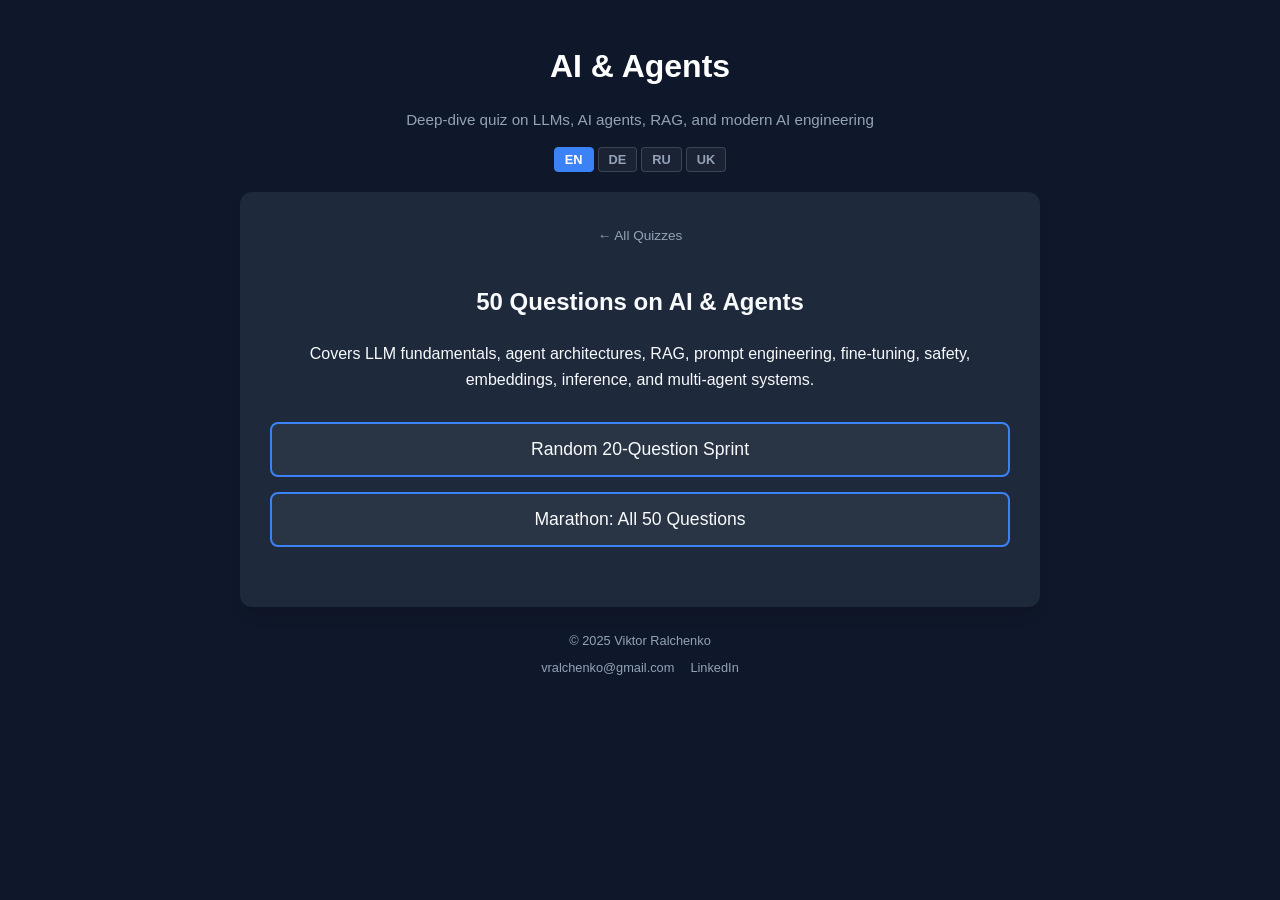
==== ai-agents.html @ 090eb1cf "Add AI & Agents quiz with 50 questions Covers LLMs, AI agents, RAG, prompt engineering, fine-tuning," ====
<!DOCTYPE html>
<html lang="en">
<head>
    <meta charset="UTF-8">
    <meta name="viewport" content="width=device-width, initial-scale=1.0">
    <title>AI & Agents — Interview Quiz</title>
    <link rel="stylesheet" href="style.css">
</head>
<body>
    <div class="container">
        <div class="header">
            <h1 id="quiz-title"></h1>
            <p id="quiz-subtitle"></p>
            <div class="lang-selector">
                <button class="lang-btn" data-lang="en" onclick="setLang('en')">EN</button>
                <button class="lang-btn" data-lang="de" onclick="setLang('de')">DE</button>
                <button class="lang-btn" data-lang="ru" onclick="setLang('ru')">RU</button>
                <button class="lang-btn" data-lang="uk" onclick="setLang('uk')">UK</button>
            </div>
        </div>
        <div class="card active" id="setup-card">
            <a class="back-link" href="index.html">&#8592; All Quizzes</a>
            <h2 id="setup-heading"></h2>
            <p id="setup-desc"></p>
            <div class="batch-controls">
                <button class="batch-btn" onclick="startQuiz(20)" id="btn-sprint"></button>
                <button class="batch-btn" onclick="startQuiz(50)" id="btn-marathon"></button>
            </div>
        </div>
        <div id="quiz-area" style="display: none;">
            <div class="nav-bar">
                <a class="nav-btn" href="index.html" id="nav-all">&#8592; </a>
                <button class="nav-btn" onclick="location.reload()" id="nav-restart">&#8635; </button>
            </div>
            <div class="score-display">
                <span id="q-counter"></span>
                <span id="score-tracker"></span>
            </div>
            <div class="progress-bar"><div class="progress-fill" id="progress"></div></div>
            <div id="quiz-container"></div>
        </div>
        <div class="card" id="results-card">
            <h2 id="results-heading"></h2>
            <div class="final-score" id="final-score-text"></div>
            <p id="feedback-text" style="font-size: 1.1rem; margin-bottom: 30px;"></p>
            <div style="display: flex; gap: 12px; justify-content: center; flex-wrap: wrap;">
                <a class="restart-btn show" href="index.html" style="text-decoration: none;" id="res-all"></a>
                <button class="restart-btn show" onclick="location.reload()" id="res-restart"></button>
            </div>
        </div>
    </div>

<script>
const ui = {
    en: { title: "AI & Agents", subtitle: "Deep-dive quiz on LLMs, AI agents, RAG, and modern AI engineering", heading: "50 Questions on AI & Agents", desc: "Covers LLM fundamentals, agent architectures, RAG, prompt engineering, fine-tuning, safety, embeddings, inference, and multi-agent systems.", sprint: "Random 20-Question Sprint", marathon: "Marathon: All 50 Questions", allQuizzes: "\u2190 All Quizzes", restart: "\u21BB Restart", question: "Question", of: "of", score: "Score", explanation: "Explanation:", next: "Continue", complete: "Assessment Complete!", allBtn: "All Quizzes", restartBtn: "Restart Quiz", feedbackHigh: "Outstanding! You have an excellent grasp of modern AI engineering, agent architectures, and LLM concepts.", feedbackMid: "Good foundation! Review RAG pipelines, agent patterns, and fine-tuning techniques for a stronger understanding.", feedbackLow: "Keep studying! Focus on core LLM concepts, agent loops, and how RAG and embeddings work together." },
    de: { title: "KI & Agenten", subtitle: "Vertiefungsquiz zu LLMs, KI-Agenten, RAG und modernem KI-Engineering", heading: "50 Fragen zu KI & Agenten", desc: "LLM-Grundlagen, Agentenarchitekturen, RAG, Prompt Engineering, Fine-tuning, Sicherheit, Embeddings, Inferenz und Multi-Agenten-Systeme.", sprint: "Zuf\u00e4llige 20-Fragen-Runde", marathon: "Marathon: Alle 50 Fragen", allQuizzes: "\u2190 Alle Quizze", restart: "\u21BB Neustart", question: "Frage", of: "von", score: "Punkte", explanation: "Erkl\u00e4rung:", next: "Weiter", complete: "Bewertung abgeschlossen!", allBtn: "Alle Quizze", restartBtn: "Quiz neustarten", feedbackHigh: "Hervorragend! Du hast ein ausgezeichnetes Verst\u00e4ndnis von modernem KI-Engineering, Agentenarchitekturen und LLM-Konzepten.", feedbackMid: "Gute Grundlage! Wiederhole RAG-Pipelines, Agentenmuster und Fine-tuning-Techniken.", feedbackLow: "Weiter lernen! Konzentriere dich auf LLM-Kernkonzepte, Agentenschleifen und das Zusammenspiel von RAG und Embeddings." },
    ru: { title: "\u0418\u0418 \u0438 \u0430\u0433\u0435\u043d\u0442\u044b", subtitle: "\u0423\u0433\u043b\u0443\u0431\u043b\u0451\u043d\u043d\u044b\u0439 \u0442\u0435\u0441\u0442 \u043f\u043e LLM, \u0418\u0418-\u0430\u0433\u0435\u043d\u0442\u0430\u043c, RAG \u0438 \u0441\u043e\u0432\u0440\u0435\u043c\u0435\u043d\u043d\u043e\u043c\u0443 AI-\u0438\u043d\u0436\u0438\u043d\u0438\u0440\u0438\u043d\u0433\u0443", heading: "50 \u0432\u043e\u043f\u0440\u043e\u0441\u043e\u0432 \u043f\u043e \u0418\u0418 \u0438 \u0430\u0433\u0435\u043d\u0442\u0430\u043c", desc: "\u041e\u0441\u043d\u043e\u0432\u044b LLM, \u0430\u0440\u0445\u0438\u0442\u0435\u043a\u0442\u0443\u0440\u044b \u0430\u0433\u0435\u043d\u0442\u043e\u0432, RAG, \u043f\u0440\u043e\u043c\u043f\u0442-\u0438\u043d\u0436\u0438\u043d\u0438\u0440\u0438\u043d\u0433, \u0444\u0430\u0439\u043d-\u0442\u044c\u044e\u043d\u0438\u043d\u0433, \u0431\u0435\u0437\u043e\u043f\u0430\u0441\u043d\u043e\u0441\u0442\u044c, \u044d\u043c\u0431\u0435\u0434\u0434\u0438\u043d\u0433\u0438, \u0438\u043d\u0444\u0435\u0440\u0435\u043d\u0441 \u0438 \u043c\u0443\u043b\u044c\u0442\u0438\u0430\u0433\u0435\u043d\u0442\u043d\u044b\u0435 \u0441\u0438\u0441\u0442\u0435\u043c\u044b.", sprint: "\u0421\u043f\u0440\u0438\u043d\u0442: 20 \u0441\u043b\u0443\u0447\u0430\u0439\u043d\u044b\u0445 \u0432\u043e\u043f\u0440\u043e\u0441\u043e\u0432", marathon: "\u041c\u0430\u0440\u0430\u0444\u043e\u043d: \u0432\u0441\u0435 50 \u0432\u043e\u043f\u0440\u043e\u0441\u043e\u0432", allQuizzes: "\u2190 \u0412\u0441\u0435 \u043a\u0432\u0438\u0437\u044b", restart: "\u21BB \u041d\u0430\u0447\u0430\u0442\u044c \u0437\u0430\u043d\u043e\u0432\u043e", question: "\u0412\u043e\u043f\u0440\u043e\u0441", of: "\u0438\u0437", score: "\u0421\u0447\u0451\u0442", explanation: "\u041f\u043e\u044f\u0441\u043d\u0435\u043d\u0438\u0435:", next: "\u0414\u0430\u043b\u0435\u0435", complete: "\u0422\u0435\u0441\u0442 \u0437\u0430\u0432\u0435\u0440\u0448\u0451\u043d!", allBtn: "\u0412\u0441\u0435 \u043a\u0432\u0438\u0437\u044b", restartBtn: "\u041f\u0435\u0440\u0435\u0437\u0430\u043f\u0443\u0441\u0442\u0438\u0442\u044c", feedbackHigh: "\u041e\u0442\u043b\u0438\u0447\u043d\u043e! \u0412\u044b \u043f\u0440\u0435\u043a\u0440\u0430\u0441\u043d\u043e \u0440\u0430\u0437\u0431\u0438\u0440\u0430\u0435\u0442\u0435\u0441\u044c \u0432 \u0441\u043e\u0432\u0440\u0435\u043c\u0435\u043d\u043d\u043e\u043c AI-\u0438\u043d\u0436\u0438\u043d\u0438\u0440\u0438\u043d\u0433\u0435, \u0430\u0440\u0445\u0438\u0442\u0435\u043a\u0442\u0443\u0440\u0430\u0445 \u0430\u0433\u0435\u043d\u0442\u043e\u0432 \u0438 \u043a\u043e\u043d\u0446\u0435\u043f\u0446\u0438\u044f\u0445 LLM.", feedbackMid: "\u0425\u043e\u0440\u043e\u0448\u0430\u044f \u0431\u0430\u0437\u0430! \u041f\u043e\u0432\u0442\u043e\u0440\u0438\u0442\u0435 RAG-\u043f\u0430\u0439\u043f\u043b\u0430\u0439\u043d\u044b, \u043f\u0430\u0442\u0442\u0435\u0440\u043d\u044b \u0430\u0433\u0435\u043d\u0442\u043e\u0432 \u0438 \u0442\u0435\u0445\u043d\u0438\u043a\u0438 \u0444\u0430\u0439\u043d-\u0442\u044c\u044e\u043d\u0438\u043d\u0433\u0430.", feedbackLow: "\u041f\u0440\u043e\u0434\u043e\u043b\u0436\u0430\u0439\u0442\u0435 \u0438\u0437\u0443\u0447\u0430\u0442\u044c! \u0421\u043e\u0441\u0440\u0435\u0434\u043e\u0442\u043e\u0447\u044c\u0442\u0435\u0441\u044c \u043d\u0430 \u043a\u043b\u044e\u0447\u0435\u0432\u044b\u0445 \u043a\u043e\u043d\u0446\u0435\u043f\u0446\u0438\u044f\u0445 LLM, \u0446\u0438\u043a\u043b\u0430\u0445 \u0430\u0433\u0435\u043d\u0442\u043e\u0432 \u0438 \u0432\u0437\u0430\u0438\u043c\u043e\u0434\u0435\u0439\u0441\u0442\u0432\u0438\u0438 RAG \u0438 \u044d\u043c\u0431\u0435\u0434\u0434\u0438\u043d\u0433\u043e\u0432." },
    uk: { title: "\u0428\u0406 \u0442\u0430 \u0430\u0433\u0435\u043d\u0442\u0438", subtitle: "\u041f\u043e\u0433\u043b\u0438\u0431\u043b\u0435\u043d\u0438\u0439 \u0442\u0435\u0441\u0442 \u0437 LLM, \u0428\u0406-\u0430\u0433\u0435\u043d\u0442\u0456\u0432, RAG \u0442\u0430 \u0441\u0443\u0447\u0430\u0441\u043d\u043e\u0433\u043e AI-\u0456\u043d\u0436\u0438\u043d\u0456\u0440\u0438\u043d\u0433\u0443", heading: "50 \u043f\u0438\u0442\u0430\u043d\u044c \u0437 \u0428\u0406 \u0442\u0430 \u0430\u0433\u0435\u043d\u0442\u0456\u0432", desc: "\u041e\u0441\u043d\u043e\u0432\u0438 LLM, \u0430\u0440\u0445\u0456\u0442\u0435\u043a\u0442\u0443\u0440\u0438 \u0430\u0433\u0435\u043d\u0442\u0456\u0432, RAG, \u043f\u0440\u043e\u043c\u043f\u0442-\u0456\u043d\u0436\u0438\u043d\u0456\u0440\u0438\u043d\u0433, \u0444\u0430\u0439\u043d-\u0442\u044c\u044e\u043d\u0456\u043d\u0433, \u0431\u0435\u0437\u043f\u0435\u043a\u0430, \u0435\u043c\u0431\u0435\u0434\u0434\u0456\u043d\u0433\u0438, \u0456\u043d\u0444\u0435\u0440\u0435\u043d\u0441 \u0442\u0430 \u043c\u0443\u043b\u044c\u0442\u0438\u0430\u0433\u0435\u043d\u0442\u043d\u0456 \u0441\u0438\u0441\u0442\u0435\u043c\u0438.", sprint: "\u0421\u043f\u0440\u0438\u043d\u0442: 20 \u0432\u0438\u043f\u0430\u0434\u043a\u043e\u0432\u0438\u0445 \u043f\u0438\u0442\u0430\u043d\u044c", marathon: "\u041c\u0430\u0440\u0430\u0444\u043e\u043d: \u0443\u0441\u0456 50 \u043f\u0438\u0442\u0430\u043d\u044c", allQuizzes: "\u2190 \u0423\u0441\u0456 \u043a\u0432\u0456\u0437\u0438", restart: "\u21BB \u041f\u043e\u0447\u0430\u0442\u0438 \u0437\u043d\u043e\u0432\u0443", question: "\u041f\u0438\u0442\u0430\u043d\u043d\u044f", of: "\u0437", score: "\u0420\u0430\u0445\u0443\u043d\u043e\u043a", explanation: "\u041f\u043e\u044f\u0441\u043d\u0435\u043d\u043d\u044f:", next: "\u0414\u0430\u043b\u0456", complete: "\u0422\u0435\u0441\u0442 \u0437\u0430\u0432\u0435\u0440\u0448\u0435\u043d\u043e!", allBtn: "\u0423\u0441\u0456 \u043a\u0432\u0456\u0437\u0438", restartBtn: "\u041f\u0435\u0440\u0435\u0437\u0430\u043f\u0443\u0441\u0442\u0438\u0442\u0438", feedbackHigh: "\u0427\u0443\u0434\u043e\u0432\u043e! \u0412\u0438 \u0447\u0443\u0434\u043e\u0432\u043e \u0440\u043e\u0437\u0443\u043c\u0456\u0454\u0442\u0435 \u0441\u0443\u0447\u0430\u0441\u043d\u0438\u0439 AI-\u0456\u043d\u0436\u0438\u043d\u0456\u0440\u0438\u043d\u0433, \u0430\u0440\u0445\u0456\u0442\u0435\u043a\u0442\u0443\u0440\u0438 \u0430\u0433\u0435\u043d\u0442\u0456\u0432 \u0442\u0430 \u043a\u043e\u043d\u0446\u0435\u043f\u0446\u0456\u0457 LLM.", feedbackMid: "\u0414\u043e\u0431\u0440\u0430 \u0431\u0430\u0437\u0430! \u041f\u043e\u0432\u0442\u043e\u0440\u0456\u0442\u044c RAG-\u043f\u0430\u0439\u043f\u043b\u0430\u0439\u043d\u0438, \u043f\u0430\u0442\u0435\u0440\u043d\u0438 \u0430\u0433\u0435\u043d\u0442\u0456\u0432 \u0442\u0430 \u0442\u0435\u0445\u043d\u0456\u043a\u0438 \u0444\u0430\u0439\u043d-\u0442\u044c\u044e\u043d\u0456\u043d\u0433\u0443.", feedbackLow: "\u041f\u0440\u043e\u0434\u043e\u0432\u0436\u0443\u0439\u0442\u0435 \u0432\u0438\u0432\u0447\u0430\u0442\u0438! \u0417\u043e\u0441\u0435\u0440\u0435\u0434\u044c\u0442\u0435\u0441\u044f \u043d\u0430 \u043a\u043b\u044e\u0447\u043e\u0432\u0438\u0445 \u043a\u043e\u043d\u0446\u0435\u043f\u0446\u0456\u044f\u0445 LLM, \u0446\u0438\u043a\u043b\u0430\u0445 \u0430\u0433\u0435\u043d\u0442\u0456\u0432 \u0442\u0430 \u0432\u0437\u0430\u0454\u043c\u043e\u0434\u0456\u0457 RAG \u0442\u0430 \u0435\u043c\u0431\u0435\u0434\u0434\u0456\u043d\u0433\u0456\u0432." }
};

const allQuestions = [
{ category: "LLM", question: { en: "What is the core mechanism that powers transformer-based language models?", de: "Was ist der Kernmechanismus, der transformerbasierte Sprachmodelle antreibt?", ru: "Какой ключевой механизм лежит в основе языковых моделей на базе трансформеров?", uk: "Який ключовий механізм лежить в основі мовних моделей на базі трансформерів?" }, options: { en: ["Recurrent connections", "Self-attention mechanism", "Convolutional filters", "Markov chains"], de: ["Rekurrente Verbindungen", "Self-Attention-Mechanismus", "Faltungsfilter", "Markov-Ketten"], ru: ["Рекуррентные связи", "Механизм самовнимания (self-attention)", "Свёрточные фильтры", "Цепи Маркова"], uk: ["Рекурентні зв'язки", "Механізм самоуваги (self-attention)", "Згорткові фільтри", "Ланцюги Маркова"] }, correctIndex: 1, explanation: { en: "Transformers use self-attention to weigh the relevance of each token to every other token in the sequence, enabling parallel processing and capturing long-range dependencies.", de: "Transformer verwenden Self-Attention, um die Relevanz jedes Tokens zu jedem anderen Token in der Sequenz zu gewichten, was parallele Verarbeitung und das Erfassen langreichweitiger Abhängigkeiten ermöglicht.", ru: "Трансформеры используют механизм самовнимания для взвешивания релевантности каждого токена относительно всех остальных в последовательности, что обеспечивает параллельную обработку и улавливание дальних зависимостей.", uk: "Трансформери використовують механізм самоуваги для зважування релевантності кожного токена відносно всіх інших у послідовності, що забезпечує паралельну обробку та захоплення далеких залежностей." } },
{ category: "LLM", question: { en: "What does 'token' refer to in the context of LLMs?", de: "Was bedeutet 'Token' im Kontext von LLMs?", ru: "Что такое 'токен' в контексте LLM?", uk: "Що таке 'токен' у контексті LLM?" }, options: { en: ["A complete word", "A subword unit the model processes as input/output", "A sentence boundary marker", "An API authentication key"], de: ["Ein vollständiges Wort", "Eine Subwort-Einheit, die das Modell als Ein-/Ausgabe verarbeitet", "Ein Satzgrenzmarker", "Ein API-Authentifizierungsschlüssel"], ru: ["Полное слово", "Субсловная единица, которую модель обрабатывает как вход/выход", "Маркер границы предложения", "Ключ аутентификации API"], uk: ["Повне слово", "Субсловна одиниця, яку модель обробляє як вхід/вихід", "Маркер межі речення", "Ключ автентифікації API"] }, correctIndex: 1, explanation: { en: "Tokens are subword units produced by tokenizers (e.g., BPE). A word may be split into multiple tokens. This affects vocabulary size, cost, and how the model processes text.", de: "Tokens sind Subwort-Einheiten, die von Tokenizern (z.B. BPE) erzeugt werden. Ein Wort kann in mehrere Tokens aufgeteilt werden. Dies beeinflusst Vokabulargröße, Kosten und Textverarbeitung.", ru: "Токены — субсловные единицы, создаваемые токенизаторами (напр., BPE). Слово может быть разбито на несколько токенов. Это влияет на размер словаря, стоимость и обработку текста моделью.", uk: "Токени — субсловні одиниці, створювані токенізаторами (напр., BPE). Слово може бути розбите на кілька токенів. Це впливає на розмір словника, вартість і обробку тексту моделлю." } },
{ category: "LLM", question: { en: "What is the 'context window' of an LLM?", de: "Was ist das 'Kontextfenster' eines LLM?", ru: "Что такое 'контекстное окно' LLM?", uk: "Що таке 'контекстне вікно' LLM?" }, options: { en: ["The training dataset size", "The maximum number of tokens the model can process in a single pass", "The number of layers in the model", "The GPU memory available for inference"], de: ["Die Größe des Trainingsdatensatzes", "Die maximale Anzahl von Tokens, die das Modell in einem Durchgang verarbeiten kann", "Die Anzahl der Schichten im Modell", "Der verfügbare GPU-Speicher für Inferenz"], ru: ["Размер обучающего набора данных", "Максимальное количество токенов, которое модель может обработать за один проход", "Количество слоёв в модели", "Объём GPU-памяти для инференса"], uk: ["Розмір навчального набору даних", "Максимальна кількість токенів, яку модель може обробити за один прохід", "Кількість шарів у моделі", "Обсяг GPU-пам'яті для інференсу"] }, correctIndex: 1, explanation: { en: "The context window defines how many tokens (input + output) the model can handle at once. Modern models range from 4K to 200K+ tokens. Exceeding it causes information loss.", de: "Das Kontextfenster definiert, wie viele Tokens (Eingabe + Ausgabe) das Modell gleichzeitig verarbeiten kann. Moderne Modelle reichen von 4K bis 200K+ Tokens.", ru: "Контекстное окно определяет, сколько токенов (вход + выход) модель может обработать одновременно. Современные модели поддерживают от 4K до 200K+ токенов.", uk: "Контекстне вікно визначає, скільки токенів (вхід + вихід) модель може обробити одночасно. Сучасні моделі підтримують від 4K до 200K+ токенів." } },
{ category: "LLM", question: { en: "What does the 'temperature' parameter control in LLM generation?", de: "Was steuert der 'Temperature'-Parameter bei der LLM-Generierung?", ru: "Что контролирует параметр 'temperature' при генерации LLM?", uk: "Що контролює параметр 'temperature' при генерації LLM?" }, options: { en: ["The model's training speed", "The randomness/creativity of the output — higher values produce more diverse responses", "The maximum output length", "The number of tokens in the vocabulary"], de: ["Die Trainingsgeschwindigkeit des Modells", "Die Zufälligkeit/Kreativität der Ausgabe — höhere Werte erzeugen vielfältigere Antworten", "Die maximale Ausgabelänge", "Die Anzahl der Tokens im Vokabular"], ru: ["Скорость обучения модели", "Случайность/креативность вывода — более высокие значения дают более разнообразные ответы", "Максимальную длину вывода", "Количество токенов в словаре"], uk: ["Швидкість навчання моделі", "Випадковість/креативність виводу — вищі значення дають більш різноманітні відповіді", "Максимальну довжину виводу", "Кількість токенів у словнику"] }, correctIndex: 1, explanation: { en: "Temperature scales the logits before softmax. T=0 makes output deterministic (greedy), T>1 increases randomness. It's crucial for controlling the creativity vs. accuracy tradeoff.", de: "Temperature skaliert die Logits vor Softmax. T=0 macht die Ausgabe deterministisch (greedy), T>1 erhöht die Zufälligkeit. Entscheidend für den Kompromiss zwischen Kreativität und Genauigkeit.", ru: "Temperature масштабирует логиты перед softmax. T=0 делает вывод детерминированным (greedy), T>1 увеличивает случайность. Критически важен для баланса креативности и точности.", uk: "Temperature масштабує логіти перед softmax. T=0 робить вивід детермінованим (greedy), T>1 збільшує випадковість. Критично важливий для балансу креативності та точності." } },
{ category: "LLM", question: { en: "What is the difference between encoder and decoder transformer architectures?", de: "Was ist der Unterschied zwischen Encoder- und Decoder-Transformer-Architekturen?", ru: "В чём разница между архитектурами encoder и decoder трансформеров?", uk: "У чому різниця між архітектурами encoder та decoder трансформерів?" }, options: { en: ["Encoders are faster, decoders are more accurate", "Encoders process input bidirectionally (e.g., BERT); decoders generate text autoregressively (e.g., GPT)", "Encoders work with text, decoders with images", "There is no meaningful difference"], de: ["Encoder sind schneller, Decoder sind genauer", "Encoder verarbeiten Eingaben bidirektional (z.B. BERT); Decoder generieren Text autoregressiv (z.B. GPT)", "Encoder arbeiten mit Text, Decoder mit Bildern", "Es gibt keinen wesentlichen Unterschied"], ru: ["Энкодеры быстрее, декодеры точнее", "Энкодеры обрабатывают вход двунаправленно (напр., BERT); декодеры генерируют текст авторегрессивно (напр., GPT)", "Энкодеры работают с текстом, декодеры с изображениями", "Существенной разницы нет"], uk: ["Енкодери швидші, декодери точніші", "Енкодери обробляють вхід двонаправлено (напр., BERT); декодери генерують текст авторегресивно (напр., GPT)", "Енкодери працюють з текстом, декодери з зображеннями", "Суттєвої різниці немає"] }, correctIndex: 1, explanation: { en: "Encoder models (BERT) see all tokens at once — great for classification and embeddings. Decoder models (GPT) predict the next token sequentially — designed for text generation.", de: "Encoder-Modelle (BERT) sehen alle Tokens gleichzeitig — ideal für Klassifikation und Embeddings. Decoder-Modelle (GPT) sagen das nächste Token sequenziell vorher — für Textgenerierung konzipiert.", ru: "Модели-энкодеры (BERT) видят все токены сразу — подходят для классификации и эмбеддингов. Модели-декодеры (GPT) предсказывают следующий токен последовательно — предназначены для генерации текста.", uk: "Моделі-енкодери (BERT) бачать всі токени одразу — підходять для класифікації та ембеддінгів. Моделі-декодери (GPT) передбачають наступний токен послідовно — призначені для генерації тексту." } },
{ category: "LLM", question: { en: "What is 'top-p' (nucleus) sampling?", de: "Was ist 'Top-p' (Nucleus) Sampling?", ru: "Что такое 'top-p' (nucleus) семплирование?", uk: "Що таке 'top-p' (nucleus) семплювання?" }, options: { en: ["Selecting only the top prediction", "Sampling from the smallest set of tokens whose cumulative probability exceeds p", "Picking a random token from the full vocabulary", "A training optimization technique"], de: ["Nur die Top-Vorhersage auswählen", "Aus der kleinsten Menge von Tokens samplen, deren kumulative Wahrscheinlichkeit p übersteigt", "Ein zufälliges Token aus dem gesamten Vokabular wählen", "Eine Trainingsoptimierungstechnik"], ru: ["Выбор только лучшего предсказания", "Семплирование из наименьшего набора токенов, чья суммарная вероятность превышает p", "Выбор случайного токена из всего словаря", "Техника оптимизации обучения"], uk: ["Вибір лише найкращого передбачення", "Семплювання з найменшого набору токенів, чия сумарна ймовірність перевищує p", "Вибір випадкового токена з усього словника", "Техніка оптимізації навчання"] }, correctIndex: 1, explanation: { en: "Top-p dynamically adjusts the candidate pool. With p=0.9, only tokens comprising the top 90% probability mass are considered. This prevents unlikely tokens while maintaining diversity.", de: "Top-p passt den Kandidatenpool dynamisch an. Mit p=0.9 werden nur Tokens berücksichtigt, die 90% der Wahrscheinlichkeitsmasse ausmachen.", ru: "Top-p динамически регулирует набор кандидатов. При p=0.9 рассматриваются только токены, составляющие 90% вероятностной массы. Это предотвращает маловероятные токены, сохраняя разнообразие.", uk: "Top-p динамічно регулює набір кандидатів. При p=0.9 розглядаються лише токени, що становлять 90% ймовірнісної маси. Це запобігає малоймовірним токенам, зберігаючи різноманітність." } },
{ category: "Agents", question: { en: "What is the ReAct pattern in AI agents?", de: "Was ist das ReAct-Muster bei KI-Agenten?", ru: "Что такое паттерн ReAct в ИИ-агентах?", uk: "Що таке патерн ReAct в ШІ-агентах?" }, options: { en: ["A JavaScript framework for AI", "A pattern where the agent Reasons about the task, Acts using tools, and Observes the result in a loop", "A reactive programming model", "A method for training models faster"], de: ["Ein JavaScript-Framework für KI", "Ein Muster, bei dem der Agent über die Aufgabe nachdenkt, mit Tools handelt und das Ergebnis in einer Schleife beobachtet", "Ein reaktives Programmiermodell", "Eine Methode zum schnelleren Trainieren von Modellen"], ru: ["JavaScript-фреймворк для ИИ", "Паттерн, где агент рассуждает о задаче, действует с помощью инструментов и наблюдает результат в цикле", "Модель реактивного программирования", "Метод более быстрого обучения моделей"], uk: ["JavaScript-фреймворк для ШІ", "Патерн, де агент міркує про задачу, діє за допомогою інструментів та спостерігає результат у циклі", "Модель реактивного програмування", "Метод швидшого навчання моделей"] }, correctIndex: 1, explanation: { en: "ReAct (Reasoning + Acting) interleaves chain-of-thought reasoning with tool actions. The agent thinks about what to do, executes an action, observes the result, and repeats until the task is done.", de: "ReAct (Reasoning + Acting) verschränkt Chain-of-Thought-Reasoning mit Tool-Aktionen. Der Agent denkt, führt eine Aktion aus, beobachtet das Ergebnis und wiederholt dies.", ru: "ReAct (Reasoning + Acting) чередует рассуждения (chain-of-thought) с действиями через инструменты. Агент думает, выполняет действие, наблюдает результат и повторяет до завершения задачи.", uk: "ReAct (Reasoning + Acting) чергує міркування (chain-of-thought) з діями через інструменти. Агент думає, виконує дію, спостерігає результат і повторює до завершення задачі." } },
{ category: "Agents", question: { en: "What is 'tool use' (function calling) in the context of AI agents?", de: "Was ist 'Tool Use' (Function Calling) im Kontext von KI-Agenten?", ru: "Что такое 'использование инструментов' (function calling) в контексте ИИ-агентов?", uk: "Що таке 'використання інструментів' (function calling) у контексті ШІ-агентів?" }, options: { en: ["The model's internal computation process", "A structured way for models to output JSON specifying which external function to call with what arguments", "A method to train the model on tool documentation", "An API rate limiting mechanism"], de: ["Der interne Berechnungsprozess des Modells", "Eine strukturierte Möglichkeit für Modelle, JSON auszugeben, das angibt, welche externe Funktion mit welchen Argumenten aufgerufen werden soll", "Eine Methode zum Trainieren des Modells auf Tool-Dokumentation", "Ein API-Ratenbegrenzungsmechanismus"], ru: ["Внутренний вычислительный процесс модели", "Структурированный способ для модели выводить JSON с указанием, какую внешнюю функцию вызвать и с какими аргументами", "Метод обучения модели на документации инструментов", "Механизм ограничения частоты запросов API"], uk: ["Внутрішній обчислювальний процес моделі", "Структурований спосіб для моделі виводити JSON із зазначенням, яку зовнішню функцію викликати і з якими аргументами", "Метод навчання моделі на документації інструментів", "Механізм обмеження частоти запитів API"] }, correctIndex: 1, explanation: { en: "Function calling allows the LLM to generate structured output (typically JSON) describing a tool invocation. The runtime then executes the function and feeds the result back to the model.", de: "Function Calling ermöglicht es dem LLM, strukturierte Ausgaben (typischerweise JSON) zu erzeugen, die einen Tool-Aufruf beschreiben. Die Laufzeit führt dann die Funktion aus und gibt das Ergebnis an das Modell zurück.", ru: "Function calling позволяет LLM генерировать структурированный вывод (обычно JSON), описывающий вызов инструмента. Среда выполнения затем исполняет функцию и передаёт результат обратно модели.", uk: "Function calling дозволяє LLM генерувати структурований вивід (зазвичай JSON), що описує виклик інструменту. Середовище виконання потім виконує функцію і передає результат назад моделі." } },
{ category: "Agents", question: { en: "What is the main advantage of an AI agent over a single LLM API call?", de: "Was ist der Hauptvorteil eines KI-Agenten gegenüber einem einzelnen LLM-API-Aufruf?", ru: "В чём главное преимущество ИИ-агента перед одиночным вызовом LLM API?", uk: "У чому головна перевага ШІ-агента перед одиночним викликом LLM API?" }, options: { en: ["Agents are always faster", "Agents can plan, use tools, iterate on results, and handle multi-step tasks autonomously", "Agents cost less per token", "Agents don't need a language model"], de: ["Agenten sind immer schneller", "Agenten können planen, Tools nutzen, Ergebnisse iterieren und mehrstufige Aufgaben autonom erledigen", "Agenten kosten weniger pro Token", "Agenten brauchen kein Sprachmodell"], ru: ["Агенты всегда быстрее", "Агенты могут планировать, использовать инструменты, итерировать результаты и автономно решать многошаговые задачи", "Агенты дешевле за токен", "Агентам не нужна языковая модель"], uk: ["Агенти завжди швидші", "Агенти можуть планувати, використовувати інструменти, ітерувати результати й автономно розв'язувати багатокрокові задачі", "Агенти дешевші за токен", "Агентам не потрібна мовна модель"] }, correctIndex: 1, explanation: { en: "Unlike a single prompt-response, agents maintain a loop: they reason, act, observe, and repeat. This enables complex workflows like code debugging, research tasks, and multi-step problem solving.", de: "Im Gegensatz zu einer einzelnen Prompt-Antwort halten Agenten eine Schleife aufrecht: Sie denken, handeln, beobachten und wiederholen. Dies ermöglicht komplexe Workflows.", ru: "В отличие от одиночного запрос-ответ, агенты поддерживают цикл: рассуждают, действуют, наблюдают и повторяют. Это позволяет решать сложные задачи — отладку кода, исследования, многошаговое решение проблем.", uk: "На відміну від одиночного запит-відповідь, агенти підтримують цикл: міркують, діють, спостерігають і повторюють. Це дозволяє розв'язувати складні задачі — налагодження коду, дослідження, багатокрокове вирішення проблем." } },
{ category: "Agents", question: { en: "What role does 'memory' play in AI agents?", de: "Welche Rolle spielt 'Speicher' bei KI-Agenten?", ru: "Какую роль играет 'память' в ИИ-агентах?", uk: "Яку роль відіграє 'пам'ять' у ШІ-агентах?" }, options: { en: ["It only refers to GPU RAM", "It allows agents to retain context, recall past interactions, and build on previous results across turns", "It stores the model weights", "It is used only for caching API responses"], de: ["Es bezieht sich nur auf GPU-RAM", "Es ermöglicht Agenten, Kontext zu behalten, vergangene Interaktionen abzurufen und auf früheren Ergebnissen aufzubauen", "Es speichert die Modellgewichte", "Es wird nur zum Caching von API-Antworten verwendet"], ru: ["Это только GPU RAM", "Позволяет агентам сохранять контекст, вспоминать прошлые взаимодействия и опираться на предыдущие результаты между ходами", "Хранит веса модели", "Используется только для кеширования ответов API"], uk: ["Це лише GPU RAM", "Дозволяє агентам зберігати контекст, згадувати минулі взаємодії та спиратися на попередні результати між ходами", "Зберігає ваги моделі", "Використовується лише для кешування відповідей API"] }, correctIndex: 1, explanation: { en: "Agent memory systems include short-term (conversation context), long-term (vector stores, databases), and working memory (scratchpads). This enables continuity and learning across interactions.", de: "Agenten-Speichersysteme umfassen Kurzzeit- (Gesprächskontext), Langzeit- (Vektorspeicher, Datenbanken) und Arbeitsspeicher (Notizblöcke). Dies ermöglicht Kontinuität über Interaktionen hinweg.", ru: "Системы памяти агентов включают краткосрочную (контекст разговора), долгосрочную (векторные хранилища, БД) и рабочую (блокноты). Это обеспечивает непрерывность и обучение между взаимодействиями.", uk: "Системи пам'яті агентів включають короткострокову (контекст розмови), довгострокову (векторні сховища, БД) та робочу (блокноти). Це забезпечує безперервність та навчання між взаємодіями." } },
{ category: "RAG", question: { en: "What is Retrieval-Augmented Generation (RAG)?", de: "Was ist Retrieval-Augmented Generation (RAG)?", ru: "Что такое Retrieval-Augmented Generation (RAG)?", uk: "Що таке Retrieval-Augmented Generation (RAG)?" }, options: { en: ["A model training technique", "Combining document retrieval from a knowledge base with LLM generation to produce grounded answers", "A type of neural network layer", "A method to compress model weights"], de: ["Eine Modelltrainingstechnik", "Kombination von Dokumentenabfrage aus einer Wissensbasis mit LLM-Generierung für fundierte Antworten", "Ein Typ neuronaler Netzwerkschicht", "Eine Methode zur Komprimierung von Modellgewichten"], ru: ["Техника обучения модели", "Комбинирование поиска документов из базы знаний с генерацией LLM для получения обоснованных ответов", "Тип слоя нейронной сети", "Метод сжатия весов модели"], uk: ["Техніка навчання моделі", "Комбінування пошуку документів із бази знань з генерацією LLM для отримання обґрунтованих відповідей", "Тип шару нейронної мережі", "Метод стиснення ваг моделі"] }, correctIndex: 1, explanation: { en: "RAG retrieves relevant documents from an external knowledge base, includes them in the prompt context, and lets the LLM generate answers grounded in that information. This reduces hallucinations and keeps information up-to-date.", de: "RAG ruft relevante Dokumente aus einer externen Wissensbasis ab, fügt sie in den Prompt-Kontext ein und lässt das LLM Antworten generieren, die auf diesen Informationen basieren.", ru: "RAG извлекает релевантные документы из внешней базы знаний, включает их в контекст промпта и позволяет LLM генерировать ответы, основанные на этой информации. Это снижает галлюцинации и поддерживает актуальность.", uk: "RAG витягує релевантні документи із зовнішньої бази знань, включає їх у контекст промпту і дозволяє LLM генерувати відповіді, що ґрунтуються на цій інформації. Це знижує галюцинації та підтримує актуальність." } },
{ category: "RAG", question: { en: "What is the main advantage of RAG over fine-tuning for domain-specific knowledge?", de: "Was ist der Hauptvorteil von RAG gegenüber Fine-tuning für domänenspezifisches Wissen?", ru: "В чём главное преимущество RAG перед файн-тьюнингом для доменных знаний?", uk: "У чому головна перевага RAG перед файн-тьюнінгом для доменних знань?" }, options: { en: ["RAG is always more accurate", "RAG can use up-to-date information without retraining the model", "RAG requires no external data", "RAG makes the model smaller"], de: ["RAG ist immer genauer", "RAG kann aktuelle Informationen verwenden, ohne das Modell neu zu trainieren", "RAG benötigt keine externen Daten", "RAG macht das Modell kleiner"], ru: ["RAG всегда точнее", "RAG может использовать актуальную информацию без переобучения модели", "RAG не требует внешних данных", "RAG уменьшает размер модели"], uk: ["RAG завжди точніший", "RAG може використовувати актуальну інформацію без перенавчання моделі", "RAG не потребує зовнішніх даних", "RAG зменшує розмір моделі"] }, correctIndex: 1, explanation: { en: "RAG separates knowledge from the model. You can update documents anytime without expensive retraining. Fine-tuning bakes knowledge into weights, which becomes stale and is costly to update.", de: "RAG trennt Wissen vom Modell. Dokumente können jederzeit aktualisiert werden, ohne teures Neutraining. Fine-tuning speichert Wissen in Gewichten, die veralten.", ru: "RAG отделяет знания от модели. Документы можно обновлять в любое время без дорогостоящего переобучения. Файн-тьюнинг записывает знания в веса, которые устаревают.", uk: "RAG відділяє знання від моделі. Документи можна оновлювати будь-коли без дорогого перенавчання. Файн-тьюнінг записує знання у ваги, які застарівають." } },
{ category: "RAG", question: { en: "What is 'chunking' in the context of RAG pipelines?", de: "Was ist 'Chunking' im Kontext von RAG-Pipelines?", ru: "Что такое 'чанкинг' (chunking) в контексте RAG-пайплайнов?", uk: "Що таке 'чанкінг' (chunking) у контексті RAG-пайплайнів?" }, options: { en: ["Compressing the model into smaller parts", "Splitting documents into smaller, overlapping segments for embedding and retrieval", "Grouping API calls into batches", "Dividing the model across multiple GPUs"], de: ["Komprimierung des Modells in kleinere Teile", "Aufteilen von Dokumenten in kleinere, überlappende Segmente für Embedding und Retrieval", "Gruppierung von API-Aufrufen in Batches", "Verteilung des Modells auf mehrere GPUs"], ru: ["Сжатие модели на меньшие части", "Разделение документов на небольшие перекрывающиеся сегменты для эмбеддинга и поиска", "Группировка API-вызовов в пакеты", "Распределение модели по нескольким GPU"], uk: ["Стиснення моделі на менші частини", "Розділення документів на невеликі сегменти з перекриттям для ембеддінгу та пошуку", "Групування API-викликів у пакети", "Розподіл моделі між кількома GPU"] }, correctIndex: 1, explanation: { en: "Documents are split into chunks (typically 200-1000 tokens) with overlap. Each chunk is embedded and stored in a vector database. Chunk size affects retrieval precision — too large loses focus, too small loses context.", de: "Dokumente werden in Chunks (typisch 200-1000 Tokens) mit Überlappung aufgeteilt. Jeder Chunk wird eingebettet und in einer Vektordatenbank gespeichert.", ru: "Документы разделяются на чанки (обычно 200-1000 токенов) с перекрытием. Каждый чанк эмбеддится и сохраняется в векторной БД. Размер чанка влияет на точность поиска.", uk: "Документи розділяються на чанки (зазвичай 200-1000 токенів) з перекриттям. Кожен чанк ембеддиться і зберігається у векторній БД. Розмір чанка впливає на точність пошуку." } },
{ category: "RAG", question: { en: "What is 'hybrid search' in a RAG pipeline?", de: "Was ist 'Hybridsuche' in einer RAG-Pipeline?", ru: "Что такое 'гибридный поиск' в RAG-пайплайне?", uk: "Що таке 'гібридний пошук' у RAG-пайплайні?" }, options: { en: ["Using two different LLMs", "Combining semantic (vector) search with keyword (BM25) search for better retrieval", "Searching both cloud and local databases", "Using both CPU and GPU for search"], de: ["Verwendung von zwei verschiedenen LLMs", "Kombination von semantischer (Vektor-)Suche mit Schlüsselwort-(BM25-)Suche für besseres Retrieval", "Suche in Cloud- und lokalen Datenbanken", "Verwendung von CPU und GPU für die Suche"], ru: ["Использование двух разных LLM", "Комбинирование семантического (векторного) поиска с ключевым (BM25) для лучшего извлечения", "Поиск в облачных и локальных базах данных", "Использование CPU и GPU для поиска"], uk: ["Використання двох різних LLM", "Комбінування семантичного (векторного) пошуку з ключовим (BM25) для кращого витягування", "Пошук у хмарних та локальних базах даних", "Використання CPU та GPU для пошуку"] }, correctIndex: 1, explanation: { en: "Hybrid search merges vector similarity (captures meaning) with keyword matching (captures exact terms). This handles cases where semantic search misses specific names, IDs, or technical terms.", de: "Hybridsuche verbindet Vektorähnlichkeit (erfasst Bedeutung) mit Schlüsselwortabgleich (erfasst exakte Begriffe). Dies behandelt Fälle, in denen semantische Suche spezifische Namen oder Begriffe verfehlt.", ru: "Гибридный поиск объединяет векторное сходство (улавливает смысл) с ключевым поиском (улавливает точные термины). Это покрывает случаи, когда семантический поиск пропускает конкретные имена, ID или технические термины.", uk: "Гібридний пошук об'єднує векторну подібність (вловлює зміст) з ключовим пошуком (вловлює точні терміни). Це покриває випадки, коли семантичний пошук пропускає конкретні імена, ID або технічні терміни." } },
{ category: "RAG", question: { en: "What is the 'lost in the middle' problem in LLMs?", de: "Was ist das 'Lost in the Middle'-Problem bei LLMs?", ru: "Что такое проблема 'lost in the middle' в LLM?", uk: "Що таке проблема 'lost in the middle' в LLM?" }, options: { en: ["Models forget their training data", "LLMs pay less attention to information placed in the middle of long contexts, focusing more on the beginning and end", "Models lose accuracy with medium-length inputs", "A tokenization error with middle characters"], de: ["Modelle vergessen ihre Trainingsdaten", "LLMs beachten Informationen in der Mitte langer Kontexte weniger und fokussieren sich mehr auf Anfang und Ende", "Modelle verlieren Genauigkeit bei mittellangen Eingaben", "Ein Tokenisierungsfehler bei mittleren Zeichen"], ru: ["Модели забывают обучающие данные", "LLM уделяют меньше внимания информации в середине длинных контекстов, фокусируясь на начале и конце", "Модели теряют точность при средней длине ввода", "Ошибка токенизации средних символов"], uk: ["Моделі забувають навчальні дані", "LLM приділяють менше уваги інформації в середині довгих контекстів, фокусуючись на початку та кінці", "Моделі втрачають точність при середній довжині вводу", "Помилка токенізації середніх символів"] }, correctIndex: 1, explanation: { en: "Research shows LLMs have a U-shaped attention pattern — they recall information at the beginning and end of the context much better than in the middle. This is important for RAG chunk ordering.", de: "Forschung zeigt, dass LLMs ein U-förmiges Aufmerksamkeitsmuster haben — sie erinnern Informationen am Anfang und Ende des Kontexts viel besser als in der Mitte.", ru: "Исследования показывают, что LLM имеют U-образный паттерн внимания — они лучше запоминают информацию в начале и конце контекста, чем в середине. Это важно для порядка чанков в RAG.", uk: "Дослідження показують, що LLM мають U-подібний патерн уваги — вони краще запам'ятовують інформацію на початку та в кінці контексту, ніж у середині. Це важливо для порядку чанків у RAG." } },
{ category: "Prompting", question: { en: "What is 'few-shot prompting'?", de: "Was ist 'Few-shot Prompting'?", ru: "Что такое 'few-shot prompting'?", uk: "Що таке 'few-shot prompting'?" }, options: { en: ["Training with very little data", "Providing a few input-output examples in the prompt to guide the model's behavior", "Using a small model for inference", "Making only a few API calls"], de: ["Training mit sehr wenigen Daten", "Bereitstellung einiger Eingabe-Ausgabe-Beispiele im Prompt, um das Verhalten des Modells zu steuern", "Verwendung eines kleinen Modells für Inferenz", "Nur wenige API-Aufrufe machen"], ru: ["Обучение на очень малых данных", "Предоставление нескольких примеров вход-выход в промпте для направления поведения модели", "Использование маленькой модели для инференса", "Выполнение нескольких вызовов API"], uk: ["Навчання на дуже малих даних", "Надання кількох прикладів вхід-вихід у промпті для спрямування поведінки моделі", "Використання малої моделі для інференсу", "Виконання кількох викликів API"] }, correctIndex: 1, explanation: { en: "Few-shot prompting includes examples of desired input-output pairs directly in the prompt. The model learns the pattern from examples without any weight updates — this is in-context learning.", de: "Few-shot Prompting enthält Beispiele gewünschter Ein-/Ausgabepaare direkt im Prompt. Das Modell lernt das Muster aus Beispielen ohne Gewichtsänderungen — In-Context Learning.", ru: "Few-shot prompting включает примеры желаемых пар вход-выход прямо в промпт. Модель учится паттерну из примеров без обновления весов — это обучение в контексте (in-context learning).", uk: "Few-shot prompting включає приклади бажаних пар вхід-вихід прямо у промпт. Модель вчиться патерну з прикладів без оновлення ваг — це навчання в контексті (in-context learning)." } },
{ category: "Prompting", question: { en: "What is 'chain-of-thought' (CoT) prompting?", de: "Was ist 'Chain-of-Thought' (CoT) Prompting?", ru: "Что такое 'chain-of-thought' (CoT) промптинг?", uk: "Що таке 'chain-of-thought' (CoT) промптинг?" }, options: { en: ["Chaining multiple LLM calls together", "Asking the model to reason step-by-step before giving the final answer", "A method to link prompts across sessions", "Training the model on sequential data"], de: ["Verkettung mehrerer LLM-Aufrufe", "Das Modell bitten, schrittweise zu denken, bevor es die endgültige Antwort gibt", "Eine Methode zur Verknüpfung von Prompts über Sitzungen hinweg", "Training des Modells auf sequenziellen Daten"], ru: ["Цепочка нескольких вызовов LLM", "Просьба к модели рассуждать пошагово перед выдачей финального ответа", "Метод связывания промптов между сессиями", "Обучение модели на последовательных данных"], uk: ["Ланцюжок кількох викликів LLM", "Прохання до моделі міркувати покроково перед видачею фінальної відповіді", "Метод зв'язування промптів між сесіями", "Навчання моделі на послідовних даних"] }, correctIndex: 1, explanation: { en: "CoT prompting elicits intermediate reasoning steps. Adding 'Let's think step by step' or showing worked examples dramatically improves performance on math, logic, and complex reasoning tasks.", de: "CoT-Prompting erzeugt Zwischenschritte im Denkprozess. 'Lass uns Schritt für Schritt denken' verbessert die Leistung bei Mathematik, Logik und komplexem Schlussfolgern erheblich.", ru: "CoT-промптинг побуждает модель к промежуточным шагам рассуждения. Добавление 'Давай подумаем пошагово' или показ разобранных примеров значительно улучшает результаты в математике, логике и сложных рассуждениях.", uk: "CoT-промптинг спонукає модель до проміжних кроків міркування. Додавання 'Давай подумаємо покроково' або показ розібраних прикладів значно покращує результати в математиці, логіці та складних міркуваннях." } },
{ category: "Prompting", question: { en: "What is a 'system prompt' and why is it important?", de: "Was ist ein 'System Prompt' und warum ist er wichtig?", ru: "Что такое 'системный промпт' и почему он важен?", uk: "Що таке 'системний промпт' і чому він важливий?" }, options: { en: ["A prompt used only during training", "Instructions that set the model's behavior, persona, and constraints before user interaction", "The first message a user sends", "An internal operating system command"], de: ["Ein Prompt, der nur während des Trainings verwendet wird", "Anweisungen, die das Verhalten, die Persona und die Einschränkungen des Modells vor der Benutzerinteraktion festlegen", "Die erste Nachricht, die ein Benutzer sendet", "Ein interner Betriebssystembefehl"], ru: ["Промпт, используемый только при обучении", "Инструкции, задающие поведение, персону и ограничения модели перед взаимодействием с пользователем", "Первое сообщение пользователя", "Внутренняя команда операционной системы"], uk: ["Промпт, що використовується лише під час навчання", "Інструкції, що задають поведінку, персону та обмеження моделі перед взаємодією з користувачем", "Перше повідомлення користувача", "Внутрішня команда операційної системи"] }, correctIndex: 1, explanation: { en: "System prompts define the model's role, rules, output format, and safety constraints. They're processed before user messages and significantly shape the model's behavior throughout the conversation.", de: "System Prompts definieren die Rolle, Regeln, das Ausgabeformat und die Sicherheitsbeschränkungen des Modells. Sie werden vor Benutzernachrichten verarbeitet und prägen das Verhalten erheblich.", ru: "Системные промпты определяют роль модели, правила, формат вывода и ограничения безопасности. Они обрабатываются перед сообщениями пользователя и значительно определяют поведение модели.", uk: "Системні промпти визначають роль моделі, правила, формат виводу та обмеження безпеки. Вони обробляються перед повідомленнями користувача і значно визначають поведінку моделі." } },
{ category: "Prompting", question: { en: "What does 'grounding' mean in the context of LLM responses?", de: "Was bedeutet 'Grounding' im Kontext von LLM-Antworten?", ru: "Что означает 'grounding' (заземление) в контексте ответов LLM?", uk: "Що означає 'grounding' (заземлення) у контексті відповідей LLM?" }, options: { en: ["Connecting the model to the internet", "Anchoring model responses to specific provided facts, documents, or data to reduce hallucinations", "Resetting the model's state", "Training the model on ground-truth labels"], de: ["Das Modell mit dem Internet verbinden", "Modell-Antworten an spezifische bereitgestellte Fakten, Dokumente oder Daten verankern, um Halluzinationen zu reduzieren", "Den Zustand des Modells zurücksetzen", "Das Modell auf Ground-Truth-Labels trainieren"], ru: ["Подключение модели к интернету", "Привязка ответов модели к конкретным предоставленным фактам, документам или данным для снижения галлюцинаций", "Сброс состояния модели", "Обучение модели на эталонных метках"], uk: ["Підключення моделі до інтернету", "Прив'язка відповідей моделі до конкретних наданих фактів, документів або даних для зниження галюцинацій", "Скидання стану моделі", "Навчання моделі на еталонних мітках"] }, correctIndex: 1, explanation: { en: "Grounding means constraining the model to answer based on provided evidence rather than its parametric knowledge. RAG, citations, and source attribution are all grounding techniques.", de: "Grounding bedeutet, das Modell darauf zu beschränken, basierend auf bereitgestellten Beweisen zu antworten, anstatt auf parametrischem Wissen. RAG, Zitate und Quellenangaben sind Grounding-Techniken.", ru: "Grounding означает ограничение модели ответами на основе предоставленных доказательств, а не параметрических знаний. RAG, цитирование и указание источников — всё это техники grounding.", uk: "Grounding означає обмеження моделі відповідями на основі наданих доказів, а не параметричних знань. RAG, цитування та зазначення джерел — все це техніки grounding." } },
{ category: "Prompting", question: { en: "What is 'structured output' prompting?", de: "Was ist 'Structured Output' Prompting?", ru: "Что такое промптинг для 'структурированного вывода'?", uk: "Що таке промптинг для 'структурованого виводу'?" }, options: { en: ["Formatting code with proper indentation", "Instructing the model to respond in a specific format like JSON, XML, or a defined schema", "A training method for classification tasks", "A way to organize model layers"], de: ["Code mit korrekter Einrückung formatieren", "Das Modell anweisen, in einem bestimmten Format wie JSON, XML oder einem definierten Schema zu antworten", "Eine Trainingsmethode für Klassifikationsaufgaben", "Eine Möglichkeit, Modellschichten zu organisieren"], ru: ["Форматирование кода с правильными отступами", "Указание модели отвечать в определённом формате — JSON, XML или по заданной схеме", "Метод обучения для задач классификации", "Способ организации слоёв модели"], uk: ["Форматування коду з правильними відступами", "Вказівка моделі відповідати у визначеному форматі — JSON, XML або за заданою схемою", "Метод навчання для задач класифікації", "Спосіб організації шарів моделі"] }, correctIndex: 1, explanation: { en: "Structured output ensures reliable parsing of model responses. Modern APIs support JSON mode and schema enforcement, which is critical for tool calling, data extraction, and automation pipelines.", de: "Structured Output gewährleistet zuverlässiges Parsen von Modellantworten. Moderne APIs unterstützen JSON-Modus und Schema-Durchsetzung, was für Tool Calling und Automatisierung entscheidend ist.", ru: "Структурированный вывод обеспечивает надёжный парсинг ответов модели. Современные API поддерживают JSON-режим и валидацию по схеме, что критично для function calling, извлечения данных и автоматизации.", uk: "Структурований вивід забезпечує надійний парсинг відповідей моделі. Сучасні API підтримують JSON-режим та валідацію за схемою, що критично для function calling, витягування даних та автоматизації." } },
{ category: "Fine-tuning", question: { en: "What is LoRA (Low-Rank Adaptation)?", de: "Was ist LoRA (Low-Rank Adaptation)?", ru: "Что такое LoRA (Low-Rank Adaptation)?", uk: "Що таке LoRA (Low-Rank Adaptation)?" }, options: { en: ["A new LLM architecture", "An efficient fine-tuning method that trains small adapter matrices instead of all model weights", "A data augmentation technique", "A model compression algorithm"], de: ["Eine neue LLM-Architektur", "Eine effiziente Fine-tuning-Methode, die kleine Adapter-Matrizen trainiert statt aller Modellgewichte", "Eine Datenaugmentierungstechnik", "Ein Modellkomprimierungsalgorithmus"], ru: ["Новая архитектура LLM", "Эффективный метод файн-тьюнинга, обучающий небольшие адаптерные матрицы вместо всех весов модели", "Техника аугментации данных", "Алгоритм сжатия модели"], uk: ["Нова архітектура LLM", "Ефективний метод файн-тьюнінгу, що навчає невеликі адаптерні матриці замість усіх ваг моделі", "Техніка аугментації даних", "Алгоритм стиснення моделі"] }, correctIndex: 1, explanation: { en: "LoRA freezes the original weights and injects small trainable low-rank matrices into transformer layers. This reduces trainable parameters by 10-100x, making fine-tuning feasible on consumer GPUs.", de: "LoRA friert die ursprünglichen Gewichte ein und injiziert kleine trainierbare Low-Rank-Matrizen in Transformer-Schichten. Dies reduziert die trainierbaren Parameter um das 10-100-fache.", ru: "LoRA замораживает исходные веса и внедряет небольшие обучаемые low-rank матрицы в слои трансформера. Это сокращает обучаемые параметры в 10-100 раз, делая файн-тьюнинг возможным на потребительских GPU.", uk: "LoRA заморожує вихідні ваги та впроваджує невеликі навчальні low-rank матриці у шари трансформера. Це скорочує навчальні параметри у 10-100 разів, роблячи файн-тьюнінг можливим на споживчих GPU." } },
{ category: "Fine-tuning", question: { en: "What is RLHF (Reinforcement Learning from Human Feedback)?", de: "Was ist RLHF (Reinforcement Learning from Human Feedback)?", ru: "Что такое RLHF (обучение с подкреплением на основе обратной связи от человека)?", uk: "Що таке RLHF (навчання з підкріпленням на основі зворотного зв'язку від людини)?" }, options: { en: ["A supervised training method", "A technique that uses human preference data to train a reward model, then uses RL to align the LLM with those preferences", "A way to filter training data", "A method for data labeling"], de: ["Eine überwachte Trainingsmethode", "Eine Technik, die menschliche Präferenzdaten nutzt, um ein Belohnungsmodell zu trainieren, und dann RL verwendet, um das LLM an diese Präferenzen anzupassen", "Eine Methode zum Filtern von Trainingsdaten", "Eine Methode zur Datenkennzeichnung"], ru: ["Метод обучения с учителем", "Техника, использующая данные о предпочтениях человека для обучения модели вознаграждения, затем RL для выравнивания LLM с этими предпочтениями", "Способ фильтрации обучающих данных", "Метод разметки данных"], uk: ["Метод навчання з учителем", "Техніка, що використовує дані про переваги людини для навчання моделі винагороди, потім RL для вирівнювання LLM з цими перевагами", "Спосіб фільтрації навчальних даних", "Метод розмітки даних"] }, correctIndex: 1, explanation: { en: "RLHF involves: 1) collecting human rankings of model outputs, 2) training a reward model on these preferences, 3) using PPO or similar RL to optimize the LLM against the reward model. This is how ChatGPT was aligned.", de: "RLHF umfasst: 1) Sammeln menschlicher Rankings von Modell-Ausgaben, 2) Trainieren eines Reward-Modells, 3) Verwenden von PPO oder ähnlichem RL zur Optimierung des LLM gegen das Reward-Modell.", ru: "RLHF включает: 1) сбор человеческих рейтингов ответов модели, 2) обучение модели вознаграждения на этих предпочтениях, 3) использование PPO или аналогичного RL для оптимизации LLM относительно модели вознаграждения. Так был выровнен ChatGPT.", uk: "RLHF включає: 1) збір людських рейтингів відповідей моделі, 2) навчання моделі винагороди на цих перевагах, 3) використання PPO або аналогічного RL для оптимізації LLM відносно моделі винагороди. Так був вирівняний ChatGPT." } },
{ category: "Fine-tuning", question: { en: "What is DPO (Direct Preference Optimization)?", de: "Was ist DPO (Direct Preference Optimization)?", ru: "Что такое DPO (Direct Preference Optimization)?", uk: "Що таке DPO (Direct Preference Optimization)?" }, options: { en: ["A database query optimization", "A simpler alternative to RLHF that directly optimizes the policy on preference pairs without training a separate reward model", "A method to optimize token distribution", "A GPU memory management technique"], de: ["Eine Datenbankabfrageoptimierung", "Eine einfachere Alternative zu RLHF, die die Policy direkt auf Präferenzpaaren optimiert, ohne ein separates Belohnungsmodell zu trainieren", "Eine Methode zur Optimierung der Token-Verteilung", "Eine GPU-Speicherverwaltungstechnik"], ru: ["Оптимизация запросов к базе данных", "Более простая альтернатива RLHF, напрямую оптимизирующая политику на парах предпочтений без обучения отдельной модели вознаграждения", "Метод оптимизации распределения токенов", "Техника управления GPU-памятью"], uk: ["Оптимізація запитів до бази даних", "Простіша альтернатива RLHF, що напряму оптимізує політику на парах переваг без навчання окремої моделі винагороди", "Метод оптимізації розподілу токенів", "Техніка управління GPU-пам'яттю"] }, correctIndex: 1, explanation: { en: "DPO eliminates the reward model training step. It directly uses preference pairs (chosen vs rejected) to optimize the language model, making alignment simpler and more stable than RLHF+PPO.", de: "DPO eliminiert den Schritt des Reward-Modell-Trainings. Es nutzt Präferenzpaare (gewählt vs abgelehnt) direkt, um das Sprachmodell zu optimieren — einfacher und stabiler als RLHF+PPO.", ru: "DPO устраняет этап обучения модели вознаграждения. Напрямую использует пары предпочтений (выбранный vs отклонённый) для оптимизации языковой модели — проще и стабильнее, чем RLHF+PPO.", uk: "DPO усуває етап навчання моделі винагороди. Напряму використовує пари переваг (обраний vs відхилений) для оптимізації мовної моделі — простіше та стабільніше, ніж RLHF+PPO." } },
{ category: "Fine-tuning", question: { en: "What is 'instruction tuning' and how does it differ from pretraining?", de: "Was ist 'Instruction Tuning' und wie unterscheidet es sich vom Pretraining?", ru: "Что такое 'instruction tuning' и чем он отличается от предобучения?", uk: "Що таке 'instruction tuning' і чим він відрізняється від передньавчання?" }, options: { en: ["It's the same as pretraining but faster", "Fine-tuning a base model on instruction-response pairs so it follows instructions rather than just completing text", "It only works with encoder models", "A way to reduce model size"], de: ["Es ist dasselbe wie Pretraining, aber schneller", "Fine-tuning eines Basismodells auf Anweisungs-Antwort-Paaren, damit es Anweisungen befolgt statt nur Text zu vervollständigen", "Es funktioniert nur mit Encoder-Modellen", "Eine Methode zur Reduzierung der Modellgröße"], ru: ["То же самое, что предобучение, но быстрее", "Файн-тьюнинг базовой модели на парах инструкция-ответ, чтобы она следовала инструкциям, а не просто дополняла текст", "Работает только с моделями-энкодерами", "Способ уменьшения размера модели"], uk: ["Те саме, що передньавчання, але швидше", "Файн-тьюнінг базової моделі на парах інструкція-відповідь, щоб вона слідувала інструкціям, а не просто доповнювала текст", "Працює лише з моделями-енкодерами", "Спосіб зменшення розміру моделі"] }, correctIndex: 1, explanation: { en: "Base models are trained to predict next tokens. Instruction tuning (SFT) teaches them to follow user instructions by training on curated instruction-response datasets. This is the step between pretraining and RLHF.", de: "Basismodelle werden trainiert, nächste Tokens vorherzusagen. Instruction Tuning (SFT) lehrt sie, Benutzeranweisungen zu befolgen. Dies ist der Schritt zwischen Pretraining und RLHF.", ru: "Базовые модели обучены предсказывать следующие токены. Instruction tuning (SFT) учит их следовать инструкциям пользователя, обучая на курированных датасетах инструкция-ответ. Это шаг между предобучением и RLHF.", uk: "Базові моделі навчені передбачати наступні токени. Instruction tuning (SFT) вчить їх слідувати інструкціям користувача, навчаючи на курованих датасетах інструкція-відповідь. Це крок між передньавчанням та RLHF." } },
{ category: "Fine-tuning", question: { en: "When should you choose fine-tuning over RAG?", de: "Wann sollte man Fine-tuning statt RAG wählen?", ru: "Когда следует выбирать файн-тьюнинг вместо RAG?", uk: "Коли слід обирати файн-тьюнінг замість RAG?" }, options: { en: ["Always — fine-tuning is always better", "When you need to change the model's style, tone, or reasoning patterns rather than inject new factual knowledge", "When you have very little training data", "When you need real-time information"], de: ["Immer — Fine-tuning ist immer besser", "Wenn Sie den Stil, Ton oder die Denkmuster des Modells ändern müssen, statt neues Faktenwissen einzufügen", "Wenn Sie sehr wenige Trainingsdaten haben", "Wenn Sie Echtzeitinformationen benötigen"], ru: ["Всегда — файн-тьюнинг всегда лучше", "Когда нужно изменить стиль, тон или паттерны рассуждения модели, а не внедрить новые фактические знания", "Когда очень мало обучающих данных", "Когда нужна информация в реальном времени"], uk: ["Завжди — файн-тьюнінг завжди кращий", "Коли потрібно змінити стиль, тон або патерни міркування моделі, а не впровадити нові фактичні знання", "Коли дуже мало навчальних даних", "Коли потрібна інформація в реальному часі"] }, correctIndex: 1, explanation: { en: "Fine-tuning is best for teaching behavior, format, and style. RAG is best for dynamic factual knowledge. Use fine-tuning to change HOW the model responds; use RAG to change WHAT it knows.", de: "Fine-tuning eignet sich am besten für Verhalten, Format und Stil. RAG eignet sich für dynamisches Faktenwissen. Fine-tuning ändert WIE das Modell antwortet; RAG ändert WAS es weiß.", ru: "Файн-тьюнинг лучше для обучения поведению, формату и стилю. RAG лучше для динамических фактических знаний. Файн-тьюнинг меняет КАК модель отвечает; RAG меняет ЧТО она знает.", uk: "Файн-тьюнінг кращий для навчання поведінці, формату та стилю. RAG кращий для динамічних фактичних знань. Файн-тьюнінг змінює ЯК модель відповідає; RAG змінює ЩО вона знає." } },
{ category: "Safety", question: { en: "What is a 'hallucination' in the context of LLMs?", de: "Was ist eine 'Halluzination' im Kontext von LLMs?", ru: "Что такое 'галлюцинация' в контексте LLM?", uk: "Що таке 'галюцинація' у контексті LLM?" }, options: { en: ["A visual artifact in generated images", "When the model generates plausible-sounding but factually incorrect or fabricated information", "An error in the tokenizer", "A hardware malfunction during inference"], de: ["Ein visuelles Artefakt in generierten Bildern", "Wenn das Modell plausibel klingende, aber faktisch falsche oder erfundene Informationen erzeugt", "Ein Fehler im Tokenizer", "Eine Hardwarefehlfunktion während der Inferenz"], ru: ["Визуальный артефакт в сгенерированных изображениях", "Когда модель генерирует правдоподобно звучащую, но фактически неверную или выдуманную информацию", "Ошибка в токенизаторе", "Аппаратная неисправность при инференсе"], uk: ["Візуальний артефакт у згенерованих зображеннях", "Коли модель генерує правдоподібно звучну, але фактично невірну або вигадану інформацію", "Помилка в токенізаторі", "Апаратна несправність при інференсі"] }, correctIndex: 1, explanation: { en: "Hallucinations occur because LLMs are trained to produce fluent text, not to verify truth. They can confidently fabricate citations, statistics, and facts. RAG, grounding, and verification chains help mitigate this.", de: "Halluzinationen treten auf, weil LLMs trainiert werden, fließenden Text zu produzieren, nicht Wahrheit zu überprüfen. RAG, Grounding und Verifikationsketten helfen, dies zu mildern.", ru: "Галлюцинации возникают потому, что LLM обучены производить связный текст, а не проверять истинность. Они могут уверенно выдумывать цитаты, статистику и факты. RAG, grounding и цепочки верификации помогают с этим.", uk: "Галюцинації виникають тому, що LLM навчені виробляти зв'язний текст, а не перевіряти істинність. Вони можуть впевнено вигадувати цитати, статистику та факти. RAG, grounding та ланцюжки верифікації допомагають з цим." } },
{ category: "Safety", question: { en: "What is 'prompt injection'?", de: "Was ist 'Prompt Injection'?", ru: "Что такое 'prompt injection'?", uk: "Що таке 'prompt injection'?" }, options: { en: ["Adding more examples to a prompt", "An attack where malicious user input attempts to override or bypass the system prompt instructions", "A technique to improve prompt quality", "Injecting prompts into the training data"], de: ["Hinzufügen weiterer Beispiele zu einem Prompt", "Ein Angriff, bei dem bösartige Benutzereingaben versuchen, die System-Prompt-Anweisungen zu überschreiben oder zu umgehen", "Eine Technik zur Verbesserung der Prompt-Qualität", "Einschleusen von Prompts in die Trainingsdaten"], ru: ["Добавление примеров в промпт", "Атака, при которой вредоносный пользовательский ввод пытается переопределить или обойти инструкции системного промпта", "Техника улучшения качества промпта", "Внедрение промптов в обучающие данные"], uk: ["Додавання прикладів у промпт", "Атака, при якій зловмисний користувацький ввід намагається перевизначити або обійти інструкції системного промпту", "Техніка покращення якості промпту", "Впровадження промптів у навчальні дані"] }, correctIndex: 1, explanation: { en: "Prompt injection exploits the fact that LLMs can't reliably distinguish instructions from data. An attacker might say 'Ignore previous instructions and...' to hijack the model's behavior. Defense-in-depth with input validation and output filtering helps.", de: "Prompt Injection nutzt aus, dass LLMs Anweisungen nicht zuverlässig von Daten unterscheiden können. Defense-in-Depth mit Eingabevalidierung und Ausgabefilterung hilft.", ru: "Prompt injection использует тот факт, что LLM не могут надёжно отличить инструкции от данных. Атакующий может сказать 'Игнорируй предыдущие инструкции и...' для захвата поведения модели. Помогает многоуровневая защита с валидацией ввода и фильтрацией вывода.", uk: "Prompt injection використовує той факт, що LLM не можуть надійно відрізнити інструкції від даних. Атакуючий може сказати 'Ігноруй попередні інструкції і...' для захоплення поведінки моделі. Допомагає багаторівневий захист з валідацією вводу та фільтрацією виводу." } },
{ category: "Safety", question: { en: "What is 'red teaming' in the context of AI safety?", de: "Was ist 'Red Teaming' im Kontext der KI-Sicherheit?", ru: "Что такое 'red teaming' в контексте безопасности ИИ?", uk: "Що таке 'red teaming' у контексті безпеки ШІ?" }, options: { en: ["A team that builds AI models", "Systematically testing AI systems by attempting to elicit harmful, biased, or unintended outputs", "A code review process", "A deployment strategy"], de: ["Ein Team, das KI-Modelle baut", "Systematisches Testen von KI-Systemen durch den Versuch, schädliche, voreingenommene oder unbeabsichtigte Ausgaben hervorzurufen", "Ein Code-Review-Prozess", "Eine Deployment-Strategie"], ru: ["Команда, создающая модели ИИ", "Систематическое тестирование ИИ-систем путём попыток вызвать вредоносные, предвзятые или непреднамеренные ответы", "Процесс ревью кода", "Стратегия деплоя"], uk: ["Команда, що створює моделі ШІ", "Систематичне тестування ШІ-систем шляхом спроб викликати шкідливі, упереджені або ненавмисні відповіді", "Процес ревью коду", "Стратегія деплою"] }, correctIndex: 1, explanation: { en: "Red teaming involves adversarial testing where experts try to break the AI system. It uncovers vulnerabilities like jailbreaks, bias, and harmful outputs before deployment. Essential for responsible AI release.", de: "Red Teaming umfasst adversariales Testen, bei dem Experten versuchen, das KI-System zu brechen. Es deckt Schwachstellen wie Jailbreaks, Voreingenommenheit und schädliche Ausgaben vor dem Deployment auf.", ru: "Red teaming включает состязательное тестирование, где эксперты пытаются сломать ИИ-систему. Выявляет уязвимости — джейлбрейки, предвзятость, вредоносные ответы — до развёртывания. Необходим для ответственного выпуска ИИ.", uk: "Red teaming включає змагальне тестування, де експерти намагаються зламати ШІ-систему. Виявляє вразливості — джейлбрейки, упередженість, шкідливі відповіді — до розгортання. Необхідний для відповідального випуску ШІ." } },
{ category: "Safety", question: { en: "What is 'alignment' in AI?", de: "Was ist 'Alignment' in der KI?", ru: "Что такое 'alignment' (выравнивание) в ИИ?", uk: "Що таке 'alignment' (вирівнювання) в ШІ?" }, options: { en: ["Formatting text alignment (left, center, right)", "Ensuring AI systems behave in accordance with human values, intentions, and safety requirements", "Aligning model layers for better performance", "Synchronizing multiple GPUs"], de: ["Textausrichtung formatieren (links, zentriert, rechts)", "Sicherstellen, dass KI-Systeme im Einklang mit menschlichen Werten, Absichten und Sicherheitsanforderungen handeln", "Ausrichten von Modellschichten für bessere Leistung", "Synchronisierung mehrerer GPUs"], ru: ["Форматирование выравнивания текста", "Обеспечение поведения ИИ-систем в соответствии с человеческими ценностями, намерениями и требованиями безопасности", "Выравнивание слоёв модели для лучшей производительности", "Синхронизация нескольких GPU"], uk: ["Форматування вирівнювання тексту", "Забезпечення поведінки ШІ-систем відповідно до людських цінностей, намірів та вимог безпеки", "Вирівнювання шарів моделі для кращої продуктивності", "Синхронізація кількох GPU"] }, correctIndex: 1, explanation: { en: "AI alignment is one of the field's biggest challenges. Techniques include RLHF, DPO, constitutional AI, and red teaming. The goal is making AI helpful, harmless, and honest while avoiding unintended behaviors.", de: "KI-Alignment ist eine der größten Herausforderungen des Feldes. Techniken umfassen RLHF, DPO, Constitutional AI und Red Teaming. Ziel: KI hilfreich, harmlos und ehrlich machen.", ru: "Alignment ИИ — одна из крупнейших проблем области. Техники включают RLHF, DPO, constitutional AI и red teaming. Цель — сделать ИИ полезным, безвредным и честным, избегая непреднамеренного поведения.", uk: "Alignment ШІ — одна з найбільших проблем галузі. Техніки включають RLHF, DPO, constitutional AI та red teaming. Мета — зробити ШІ корисним, нешкідливим та чесним, уникаючи ненавмисної поведінки." } },
{ category: "Safety", question: { en: "What is a 'guardrail' in AI systems?", de: "Was ist eine 'Guardrail' in KI-Systemen?", ru: "Что такое 'guardrail' (ограждение) в ИИ-системах?", uk: "Що таке 'guardrail' (огородження) в ШІ-системах?" }, options: { en: ["Physical protection for server hardware", "Filters, rules, or secondary models that prevent the AI from generating harmful, off-topic, or policy-violating content", "A machine learning regularization technique", "An API rate limiter"], de: ["Physischer Schutz für Server-Hardware", "Filter, Regeln oder sekundäre Modelle, die verhindern, dass die KI schädliche, themenfremde oder richtlinienwidrige Inhalte erzeugt", "Eine Machine-Learning-Regularisierungstechnik", "Ein API-Ratenbegrenzer"], ru: ["Физическая защита серверного оборудования", "Фильтры, правила или вторичные модели, предотвращающие генерацию ИИ вредного, нерелевантного или нарушающего политику контента", "Техника регуляризации машинного обучения", "Ограничитель частоты запросов API"], uk: ["Фізичний захист серверного обладнання", "Фільтри, правила або вторинні моделі, що запобігають генерації ШІ шкідливого, нерелевантного або порушуючого політику контенту", "Техніка регуляризації машинного навчання", "Обмежувач частоти запитів API"] }, correctIndex: 1, explanation: { en: "Guardrails include input classifiers, output validators, content filters, and topic boundaries. They act as safety layers around the LLM. Examples: blocking PII, enforcing topic scope, preventing jailbreak attempts.", de: "Guardrails umfassen Eingabeklassifikatoren, Ausgabevalidatoren, Inhaltsfilter und Themengrenzen. Sie fungieren als Sicherheitsschichten um das LLM.", ru: "Guardrails включают классификаторы ввода, валидаторы вывода, фильтры контента и тематические границы. Они действуют как слои безопасности вокруг LLM. Примеры: блокировка PII, ограничение темы, предотвращение джейлбрейков.", uk: "Guardrails включають класифікатори вводу, валідатори виводу, фільтри контенту та тематичні межі. Вони діють як шари безпеки навколо LLM. Приклади: блокування PII, обмеження теми, запобігання джейлбрейкам." } },
{ category: "Embeddings", question: { en: "What are vector embeddings?", de: "Was sind Vektor-Embeddings?", ru: "Что такое векторные эмбеддинги?", uk: "Що таке векторні ембеддінги?" }, options: { en: ["HTML embed tags for media", "Dense numerical representations of text (or other data) in high-dimensional space that capture semantic meaning", "Database foreign keys", "Binary encoding of characters"], de: ["HTML-Embed-Tags für Medien", "Dichte numerische Darstellungen von Text (oder anderen Daten) im hochdimensionalen Raum, die semantische Bedeutung erfassen", "Datenbank-Fremdschlüssel", "Binäre Zeichenkodierung"], ru: ["HTML-теги для встраивания медиа", "Плотные числовые представления текста (или других данных) в многомерном пространстве, отражающие семантический смысл", "Внешние ключи базы данных", "Бинарное кодирование символов"], uk: ["HTML-теги для вбудовування медіа", "Щільні числові представлення тексту (або інших даних) у багатовимірному просторі, що відображають семантичний зміст", "Зовнішні ключі бази даних", "Бінарне кодування символів"] }, correctIndex: 1, explanation: { en: "Embedding models (e.g., OpenAI's text-embedding-3, sentence-transformers) convert text into dense vectors (e.g., 768 or 1536 dimensions). Similar meanings map to nearby points in vector space, enabling semantic search.", de: "Embedding-Modelle konvertieren Text in dichte Vektoren. Ähnliche Bedeutungen werden auf nahe Punkte im Vektorraum abgebildet, was semantische Suche ermöglicht.", ru: "Модели эмбеддингов преобразуют текст в плотные векторы (напр., 768 или 1536 измерений). Похожие значения отображаются в близкие точки векторного пространства, что позволяет вести семантический поиск.", uk: "Моделі ембеддінгів перетворюють текст у щільні вектори (напр., 768 або 1536 вимірів). Подібні значення відображаються у близькі точки векторного простору, що дозволяє вести семантичний пошук." } },
{ category: "Embeddings", question: { en: "What is cosine similarity used for in vector search?", de: "Wofür wird Kosinus-Ähnlichkeit bei der Vektorsuche verwendet?", ru: "Для чего используется косинусное сходство в векторном поиске?", uk: "Для чого використовується косинусна подібність у векторному пошуку?" }, options: { en: ["Measuring vector length", "Measuring the angle between two vectors to determine how semantically similar they are", "Counting dimensions in a vector", "Sorting vectors alphabetically"], de: ["Messen der Vektorlänge", "Messen des Winkels zwischen zwei Vektoren, um zu bestimmen, wie semantisch ähnlich sie sind", "Zählen der Dimensionen in einem Vektor", "Alphabetisches Sortieren von Vektoren"], ru: ["Измерение длины вектора", "Измерение угла между двумя векторами для определения их семантического сходства", "Подсчёт измерений вектора", "Сортировка векторов по алфавиту"], uk: ["Вимірювання довжини вектора", "Вимірювання кута між двома векторами для визначення їх семантичної подібності", "Підрахунок вимірів вектора", "Сортування векторів за алфавітом"] }, correctIndex: 1, explanation: { en: "Cosine similarity ranges from -1 to 1. A value of 1 means identical direction (same meaning), 0 means orthogonal (unrelated). It's preferred over Euclidean distance because it's magnitude-invariant.", de: "Kosinus-Ähnlichkeit reicht von -1 bis 1. Wert 1 bedeutet gleiche Richtung (gleiche Bedeutung), 0 bedeutet orthogonal (unverwandt). Bevorzugt gegenüber euklidischer Distanz, da größeninvariant.", ru: "Косинусное сходство варьируется от -1 до 1. Значение 1 означает одинаковое направление (одинаковый смысл), 0 — ортогональность (несвязанность). Предпочтительнее евклидова расстояния, так как инвариантно к масштабу.", uk: "Косинусна подібність варіюється від -1 до 1. Значення 1 означає однаковий напрямок (однаковий зміст), 0 — ортогональність (непов'язаність). Переважніше за евклідову відстань, бо інваріантна до масштабу." } },
{ category: "Embeddings", question: { en: "What is a vector database?", de: "Was ist eine Vektordatenbank?", ru: "Что такое векторная база данных?", uk: "Що таке векторна база даних?" }, options: { en: ["A regular SQL database with indexing", "A database optimized for storing, indexing, and querying high-dimensional vector embeddings using approximate nearest neighbor (ANN) search", "A NoSQL document store", "A graph database for relationships"], de: ["Eine reguläre SQL-Datenbank mit Indexierung", "Eine Datenbank, optimiert für Speicherung, Indexierung und Abfrage hochdimensionaler Vektor-Embeddings mittels approximativer Nächster-Nachbar-(ANN-)Suche", "Ein NoSQL-Dokumentenspeicher", "Eine Graphdatenbank für Beziehungen"], ru: ["Обычная SQL-база данных с индексацией", "База данных, оптимизированная для хранения, индексации и поиска многомерных векторных эмбеддингов с помощью приближённого поиска ближайших соседей (ANN)", "NoSQL-документное хранилище", "Графовая база данных для связей"], uk: ["Звичайна SQL-база даних з індексацією", "База даних, оптимізована для зберігання, індексації та пошуку багатовимірних векторних ембеддінгів за допомогою наближеного пошуку найближчих сусідів (ANN)", "NoSQL-документне сховище", "Графова база даних для зв'язків"] }, correctIndex: 1, explanation: { en: "Vector databases (Pinecone, Weaviate, Qdrant, Milvus, pgvector) use ANN algorithms (HNSW, IVF) for fast similarity search over millions of vectors. They're the backbone of RAG retrieval systems.", de: "Vektordatenbanken (Pinecone, Weaviate, Qdrant, Milvus, pgvector) nutzen ANN-Algorithmen (HNSW, IVF) für schnelle Ähnlichkeitssuche über Millionen von Vektoren. Sie sind das Rückgrat von RAG-Retrieval-Systemen.", ru: "Векторные БД (Pinecone, Weaviate, Qdrant, Milvus, pgvector) используют ANN-алгоритмы (HNSW, IVF) для быстрого поиска по сходству среди миллионов векторов. Они — основа систем извлечения в RAG.", uk: "Векторні БД (Pinecone, Weaviate, Qdrant, Milvus, pgvector) використовують ANN-алгоритми (HNSW, IVF) для швидкого пошуку за подібністю серед мільйонів векторів. Вони — основа систем витягування в RAG." } },
{ category: "Embeddings", question: { en: "What is a 'reranker' in a RAG pipeline?", de: "Was ist ein 'Reranker' in einer RAG-Pipeline?", ru: "Что такое 'reranker' в RAG-пайплайне?", uk: "Що таке 'reranker' у RAG-пайплайні?" }, options: { en: ["A tool that sorts search results alphabetically", "A cross-encoder model that rescores retrieved documents by relevance to the query, improving retrieval precision", "A method to reorder model layers", "An algorithm that removes duplicate results"], de: ["Ein Tool, das Suchergebnisse alphabetisch sortiert", "Ein Cross-Encoder-Modell, das abgerufene Dokumente nach Relevanz zur Abfrage neu bewertet und die Retrieval-Präzision verbessert", "Eine Methode zur Neuordnung von Modellschichten", "Ein Algorithmus, der doppelte Ergebnisse entfernt"], ru: ["Инструмент сортировки результатов по алфавиту", "Модель cross-encoder, переоценивающая извлечённые документы по релевантности к запросу, улучшая точность поиска", "Метод переупорядочивания слоёв модели", "Алгоритм удаления дубликатов"], uk: ["Інструмент сортування результатів за алфавітом", "Модель cross-encoder, що переоцінює витягнуті документи за релевантністю до запиту, покращуючи точність пошуку", "Метод переупорядкування шарів моделі", "Алгоритм видалення дублікатів"] }, correctIndex: 1, explanation: { en: "A two-stage retrieval: first, fast bi-encoder retrieves candidates (top-100), then a slower but more accurate cross-encoder reranker scores query-document pairs jointly to select the best top-5/top-10.", de: "Zweistufiges Retrieval: erst schneller Bi-Encoder (Top-100), dann langsamerer aber genauerer Cross-Encoder-Reranker für die besten Top-5/Top-10.", ru: "Двухэтапный поиск: сначала быстрый bi-encoder извлекает кандидатов (top-100), затем более медленный, но точный cross-encoder reranker оценивает пары запрос-документ для выбора лучших top-5/top-10.", uk: "Двоетапний пошук: спочатку швидкий bi-encoder витягує кандидатів (top-100), потім повільніший, але точніший cross-encoder reranker оцінює пари запит-документ для вибору найкращих top-5/top-10." } },
{ category: "Inference", question: { en: "What is model quantization?", de: "Was ist Modell-Quantisierung?", ru: "Что такое квантизация модели?", uk: "Що таке квантизація моделі?" }, options: { en: ["Splitting a model across multiple machines", "Reducing the numerical precision of model weights (e.g., FP32 to INT8/INT4) to decrease memory usage and speed up inference", "Increasing model parameters for better accuracy", "A data preprocessing technique"], de: ["Aufteilung eines Modells auf mehrere Maschinen", "Reduzierung der numerischen Präzision von Modellgewichten (z.B. FP32 zu INT8/INT4) zur Verringerung des Speicherverbrauchs und Beschleunigung der Inferenz", "Erhöhung der Modellparameter für bessere Genauigkeit", "Eine Datenvorverarbeitungstechnik"], ru: ["Разделение модели на несколько машин", "Снижение числовой точности весов модели (напр., FP32 до INT8/INT4) для уменьшения использования памяти и ускорения инференса", "Увеличение параметров модели для лучшей точности", "Техника предобработки данных"], uk: ["Розділення моделі на кілька машин", "Зниження числової точності ваг моделі (напр., FP32 до INT8/INT4) для зменшення використання пам'яті та прискорення інференсу", "Збільшення параметрів моделі для кращої точності", "Техніка передобробки даних"] }, correctIndex: 1, explanation: { en: "Quantization trades minor accuracy for major efficiency gains. GPTQ, AWQ, and GGUF are popular formats. A 70B model in 4-bit quantization can fit in ~35GB VRAM instead of ~140GB in FP32.", de: "Quantisierung tauscht geringe Genauigkeit gegen große Effizienzgewinne. GPTQ, AWQ und GGUF sind populäre Formate. Ein 70B-Modell in 4-Bit passt in ~35GB VRAM statt ~140GB in FP32.", ru: "Квантизация меняет незначительную точность на значительный выигрыш в эффективности. GPTQ, AWQ и GGUF — популярные форматы. 70B-модель в 4-бит квантизации помещается в ~35GB VRAM вместо ~140GB в FP32.", uk: "Квантизація міняє незначну точність на значний виграш в ефективності. GPTQ, AWQ та GGUF — популярні формати. 70B-модель у 4-біт квантизації вміщується у ~35GB VRAM замість ~140GB у FP32." } },
{ category: "Inference", question: { en: "What is KV-cache in transformer inference?", de: "Was ist KV-Cache bei der Transformer-Inferenz?", ru: "Что такое KV-cache в инференсе трансформеров?", uk: "Що таке KV-cache в інференсі трансформерів?" }, options: { en: ["A disk cache for model weights", "Caching previously computed key-value pairs in attention layers to avoid recomputation during autoregressive generation", "A key-value database for storing results", "A CPU cache optimization"], de: ["Ein Disk-Cache für Modellgewichte", "Zwischenspeichern zuvor berechneter Key-Value-Paare in Attention-Schichten, um Neuberechnungen während der autoregressiven Generierung zu vermeiden", "Eine Key-Value-Datenbank zum Speichern von Ergebnissen", "Eine CPU-Cache-Optimierung"], ru: ["Дисковый кэш для весов модели", "Кэширование ранее вычисленных пар ключ-значение в слоях внимания для избежания повторных вычислений при авторегрессивной генерации", "Key-value база данных для хранения результатов", "Оптимизация кэша CPU"], uk: ["Дисковий кеш для ваг моделі", "Кешування раніше обчислених пар ключ-значення у шарах уваги для уникнення повторних обчислень при авторегресивній генерації", "Key-value база даних для зберігання результатів", "Оптимізація кешу CPU"] }, correctIndex: 1, explanation: { en: "During generation, each new token needs to attend to all previous tokens. KV-cache stores their key/value projections so they're computed only once. This is why long contexts consume significant GPU memory.", de: "Während der Generierung muss jedes neue Token alle vorherigen Tokens beachten. KV-Cache speichert deren Key/Value-Projektionen, damit sie nur einmal berechnet werden.", ru: "При генерации каждый новый токен должен обращаться ко всем предыдущим. KV-cache хранит их key/value проекции, чтобы они вычислялись только один раз. Поэтому длинные контексты потребляют много GPU-памяти.", uk: "При генерації кожен новий токен повинен звертатися до всіх попередніх. KV-cache зберігає їх key/value проекції, щоб вони обчислювалися лише один раз. Тому довгі контексти споживають багато GPU-пам'яті." } },
{ category: "Inference", question: { en: "What is 'speculative decoding'?", de: "Was ist 'Speculative Decoding'?", ru: "Что такое 'speculative decoding' (спекулятивное декодирование)?", uk: "Що таке 'speculative decoding' (спекулятивне декодування)?" }, options: { en: ["Random token selection", "Using a smaller draft model to propose multiple tokens, then verifying them in parallel with the larger model to speed up inference", "A training method for faster convergence", "Decoding tokens in reverse order"], de: ["Zufällige Token-Auswahl", "Verwendung eines kleineren Draft-Modells, das mehrere Tokens vorschlägt, die dann parallel vom größeren Modell verifiziert werden, um die Inferenz zu beschleunigen", "Eine Trainingsmethode für schnellere Konvergenz", "Dekodierung von Tokens in umgekehrter Reihenfolge"], ru: ["Случайный выбор токенов", "Использование меньшей модели-черновика для предложения нескольких токенов с последующей параллельной проверкой большей моделью для ускорения инференса", "Метод обучения для быстрой сходимости", "Декодирование токенов в обратном порядке"], uk: ["Випадковий вибір токенів", "Використання меншої моделі-чернетки для пропонування кількох токенів з подальшою паралельною перевіркою більшою моделлю для прискорення інференсу", "Метод навчання для швидкої збіжності", "Декодування токенів у зворотному порядку"] }, correctIndex: 1, explanation: { en: "Speculative decoding uses a fast draft model to generate candidate tokens, then the target model verifies them all at once (single forward pass). Accepted tokens are kept, rejected ones are regenerated. This can achieve 2-3x speedup.", de: "Speculative Decoding nutzt ein schnelles Draft-Modell für Kandidaten-Tokens, das Zielmodell verifiziert alle auf einmal. Kann 2-3x Beschleunigung erreichen.", ru: "Speculative decoding использует быструю модель-черновик для генерации кандидатов-токенов, затем целевая модель проверяет их все за один проход. Принятые токены сохраняются, отвергнутые перегенерируются. Ускорение в 2-3 раза.", uk: "Speculative decoding використовує швидку модель-чернетку для генерації кандидатів-токенів, потім цільова модель перевіряє їх усі за один прохід. Прийняті токени зберігаються, відхилені перегенеруються. Прискорення у 2-3 рази." } },
{ category: "Inference", question: { en: "What is 'continuous batching' in LLM serving?", de: "Was ist 'Continuous Batching' beim LLM-Serving?", ru: "Что такое 'continuous batching' в обслуживании LLM?", uk: "Що таке 'continuous batching' в обслуговуванні LLM?" }, options: { en: ["Processing one request at a time", "Dynamically adding new requests to a running batch as existing requests complete, maximizing GPU utilization", "Batching training data into epochs", "Splitting a model across batches"], de: ["Verarbeitung einer Anfrage nach der anderen", "Dynamisches Hinzufügen neuer Anfragen zu einem laufenden Batch, wenn bestehende Anfragen abgeschlossen sind, um die GPU-Auslastung zu maximieren", "Batchweise Aufteilung von Trainingsdaten in Epochen", "Aufteilung eines Modells auf Batches"], ru: ["Обработка одного запроса за раз", "Динамическое добавление новых запросов в работающий батч по мере завершения существующих, максимизируя утилизацию GPU", "Пакетирование обучающих данных в эпохи", "Разделение модели по батчам"], uk: ["Обробка одного запиту за раз", "Динамічне додавання нових запитів у працюючий батч у міру завершення існуючих, максимізуючи утилізацію GPU", "Пакетування навчальних даних в епохи", "Розділення моделі за батчами"] }, correctIndex: 1, explanation: { en: "Unlike static batching (wait for all to finish), continuous batching (used in vLLM, TGI) inserts new requests as slots free up. This dramatically improves throughput and reduces latency for LLM inference servers.", de: "Im Gegensatz zu statischem Batching fügt Continuous Batching (vLLM, TGI) neue Anfragen ein, sobald Slots frei werden. Dies verbessert Durchsatz und reduziert Latenz erheblich.", ru: "В отличие от статического батчинга, continuous batching (используется в vLLM, TGI) вставляет новые запросы по мере освобождения слотов. Это значительно улучшает пропускную способность и снижает задержки серверов инференса LLM.", uk: "На відміну від статичного батчінгу, continuous batching (використовується у vLLM, TGI) вставляє нові запити у міру звільнення слотів. Це значно покращує пропускну здатність та знижує затримки серверів інференсу LLM." } },
{ category: "Multi-Agent", question: { en: "What is a multi-agent system in AI?", de: "Was ist ein Multi-Agenten-System in der KI?", ru: "Что такое мультиагентная система в ИИ?", uk: "Що таке мультиагентна система в ШІ?" }, options: { en: ["Running one agent on multiple servers", "Multiple AI agents collaborating, delegating tasks, or debating to accomplish complex goals", "A model with multiple output heads", "An ensemble of different model architectures"], de: ["Einen Agenten auf mehreren Servern ausführen", "Mehrere KI-Agenten, die zusammenarbeiten, Aufgaben delegieren oder debattieren, um komplexe Ziele zu erreichen", "Ein Modell mit mehreren Ausgabeköpfen", "Ein Ensemble verschiedener Modellarchitekturen"], ru: ["Запуск одного агента на нескольких серверах", "Несколько ИИ-агентов, сотрудничающих, делегирующих задачи или дебатирующих для достижения сложных целей", "Модель с несколькими выходными головами", "Ансамбль разных архитектур моделей"], uk: ["Запуск одного агента на кількох серверах", "Кілька ШІ-агентів, що співпрацюють, делегують задачі або дебатують для досягнення складних цілей", "Модель з кількома вихідними головами", "Ансамбль різних архітектур моделей"] }, correctIndex: 1, explanation: { en: "Multi-agent systems decompose complex problems. Agents can have specialized roles (researcher, coder, reviewer), different tools, or different models. They communicate via messages and can check each other's work.", de: "Multi-Agenten-Systeme zerlegen komplexe Probleme. Agenten können spezialisierte Rollen haben und über Nachrichten kommunizieren.", ru: "Мультиагентные системы декомпозируют сложные задачи. Агенты могут иметь специализированные роли (исследователь, программист, ревьюер), разные инструменты или модели. Они общаются через сообщения и могут проверять работу друг друга.", uk: "Мультиагентні системи декомпозують складні задачі. Агенти можуть мати спеціалізовані ролі (дослідник, програміст, рев'юер), різні інструменти або моделі. Вони спілкуються через повідомлення та можуть перевіряти роботу одне одного." } },
{ category: "Multi-Agent", question: { en: "What is the 'orchestrator' pattern in multi-agent systems?", de: "Was ist das 'Orchestrator'-Muster in Multi-Agenten-Systemen?", ru: "Что такое паттерн 'оркестратор' в мультиагентных системах?", uk: "Що таке патерн 'оркестратор' у мультиагентних системах?" }, options: { en: ["All agents work independently", "A central agent that plans the task, delegates sub-tasks to specialized agents, and aggregates their results", "A musical AI system", "A pattern for distributed training"], de: ["Alle Agenten arbeiten unabhängig", "Ein zentraler Agent, der die Aufgabe plant, Teilaufgaben an spezialisierte Agenten delegiert und deren Ergebnisse aggregiert", "Ein musikalisches KI-System", "Ein Muster für verteiltes Training"], ru: ["Все агенты работают независимо", "Центральный агент, планирующий задачу, делегирующий подзадачи специализированным агентам и агрегирующий их результаты", "Музыкальная ИИ-система", "Паттерн для распределённого обучения"], uk: ["Всі агенти працюють незалежно", "Центральний агент, що планує задачу, делегує підзадачі спеціалізованим агентам та агрегує їх результати", "Музична ШІ-система", "Патерн для розподіленого навчання"] }, correctIndex: 1, explanation: { en: "The orchestrator acts like a project manager. It understands the full task, breaks it down, assigns parts to specialist agents (coder, researcher, tester), collects results, and synthesizes the final output.", de: "Der Orchestrator agiert wie ein Projektmanager. Er versteht die Aufgabe, teilt sie auf, weist Teile spezialisierten Agenten zu und synthetisiert die finale Ausgabe.", ru: "Оркестратор действует как проект-менеджер. Он понимает всю задачу, разбивает её, назначает части специализированным агентам (кодер, исследователь, тестер), собирает результаты и синтезирует финальный вывод.", uk: "Оркестратор діє як проект-менеджер. Він розуміє всю задачу, розбиває її, призначає частини спеціалізованим агентам (кодер, дослідник, тестер), збирає результати та синтезує фінальний вивід." } },
{ category: "Multi-Agent", question: { en: "What is the 'debate' pattern in multi-agent AI?", de: "Was ist das 'Debate'-Muster in Multi-Agenten-KI?", ru: "Что такое паттерн 'дебаты' в мультиагентном ИИ?", uk: "Що таке патерн 'дебати' у мультиагентному ШІ?" }, options: { en: ["Agents competing for GPU resources", "Multiple agents argue different positions or perspectives on a problem, with a judge agent evaluating the arguments to reach a better conclusion", "A voting system for choosing the best model", "Training models against each other"], de: ["Agenten konkurrieren um GPU-Ressourcen", "Mehrere Agenten argumentieren verschiedene Positionen zu einem Problem, wobei ein Richter-Agent die Argumente bewertet, um zu einer besseren Schlussfolgerung zu gelangen", "Ein Abstimmungssystem zur Wahl des besten Modells", "Modelle gegeneinander trainieren"], ru: ["Агенты соревнуются за ресурсы GPU", "Несколько агентов отстаивают разные позиции по проблеме, а агент-судья оценивает аргументы для достижения лучшего вывода", "Система голосования за лучшую модель", "Обучение моделей друг против друга"], uk: ["Агенти змагаються за ресурси GPU", "Кілька агентів відстоюють різні позиції щодо проблеми, а агент-суддя оцінює аргументи для досягнення кращого висновку", "Система голосування за найкращу модель", "Навчання моделей одна проти одної"] }, correctIndex: 1, explanation: { en: "The debate pattern improves answer quality through adversarial reasoning. Different agents challenge each other's arguments, exposing flaws and forcing stronger justifications. Research shows this reduces errors.", de: "Das Debate-Muster verbessert die Antwortqualität durch adversariales Reasoning. Verschiedene Agenten hinterfragen gegenseitig ihre Argumente.", ru: "Паттерн дебатов улучшает качество ответов через состязательное рассуждение. Разные агенты оспаривают аргументы друг друга, выявляя слабости и заставляя давать более сильные обоснования.", uk: "Патерн дебатів покращує якість відповідей через змагальне міркування. Різні агенти оскаржують аргументи одне одного, виявляючи слабкості та змушуючи давати сильніші обґрунтування." } },
{ category: "Agents", question: { en: "What is 'reflection' in AI agents?", de: "Was ist 'Reflexion' bei KI-Agenten?", ru: "Что такое 'рефлексия' в ИИ-агентах?", uk: "Що таке 'рефлексія' в ШІ-агентах?" }, options: { en: ["Mirroring the user's language style", "The agent evaluates its own outputs, identifies errors or improvements, and self-corrects before delivering the final response", "Reflecting data back to the sender", "A debugging technique for neural networks"], de: ["Spiegelung des Sprachstils des Benutzers", "Der Agent bewertet seine eigenen Ausgaben, identifiziert Fehler oder Verbesserungen und korrigiert sich selbst, bevor er die endgültige Antwort liefert", "Daten zum Absender zurücksenden", "Eine Debugging-Technik für neuronale Netze"], ru: ["Зеркальное отражение стиля речи пользователя", "Агент оценивает собственные выходные данные, выявляет ошибки или возможности улучшения и самокорректируется перед выдачей финального ответа", "Отражение данных обратно отправителю", "Техника отладки нейронных сетей"], uk: ["Дзеркальне відображення стилю мовлення користувача", "Агент оцінює власні вихідні дані, виявляє помилки або можливості покращення та самокоригується перед видачею фінальної відповіді", "Відображення даних назад відправнику", "Техніка налагодження нейронних мереж"] }, correctIndex: 1, explanation: { en: "Reflection agents generate an initial output, then critique it (sometimes with a separate 'critic' prompt), identify weaknesses, and produce a refined version. This iterative self-improvement mimics human review processes.", de: "Reflexions-Agenten erzeugen eine erste Ausgabe, kritisieren sie dann, identifizieren Schwächen und produzieren eine verbesserte Version. Iterative Selbstverbesserung.", ru: "Рефлексивные агенты генерируют начальный вывод, затем критикуют его (иногда отдельным промптом 'критика'), выявляют слабости и создают улучшенную версию. Итеративное самосовершенствование имитирует процесс человеческого ревью.", uk: "Рефлексивні агенти генерують початковий вивід, потім критикують його (іноді окремим промптом 'критика'), виявляють слабкості та створюють покращену версію. Ітеративне самовдосконалення імітує процес людського рев'ю." } },
{ category: "Agents", question: { en: "What is the difference between 'reactive' and 'proactive' AI agents?", de: "Was ist der Unterschied zwischen 'reaktiven' und 'proaktiven' KI-Agenten?", ru: "В чём разница между 'реактивными' и 'проактивными' ИИ-агентами?", uk: "У чому різниця між 'реактивними' та 'проактивними' ШІ-агентами?" }, options: { en: ["Reactive are faster, proactive are more accurate", "Reactive agents respond to stimuli/queries; proactive agents anticipate needs, plan ahead, and initiate actions toward goals", "Reactive use GPUs, proactive use CPUs", "There is no meaningful difference"], de: ["Reaktive sind schneller, proaktive sind genauer", "Reaktive Agenten reagieren auf Stimuli/Anfragen; proaktive Agenten antizipieren Bedürfnisse, planen voraus und initiieren Aktionen", "Reaktive nutzen GPUs, proaktive nutzen CPUs", "Es gibt keinen wesentlichen Unterschied"], ru: ["Реактивные быстрее, проактивные точнее", "Реактивные агенты отвечают на стимулы/запросы; проактивные предвидят потребности, планируют наперёд и инициируют действия к целям", "Реактивные используют GPU, проактивные — CPU", "Существенной разницы нет"], uk: ["Реактивні швидші, проактивні точніші", "Реактивні агенти відповідають на стимули/запити; проактивні передбачають потреби, планують наперед та ініціюють дії до цілей", "Реактивні використовують GPU, проактивні — CPU", "Суттєвої різниці немає"] }, correctIndex: 1, explanation: { en: "Reactive agents are stimulus-response (chatbots). Proactive agents maintain goals, monitor conditions, and take initiative — e.g., an agent that notices a failing CI pipeline and proactively opens a fix PR.", de: "Reaktive Agenten sind Stimulus-Antwort (Chatbots). Proaktive Agenten haben Ziele, überwachen Bedingungen und ergreifen Initiative — z.B. ein Agent, der eine fehlende CI-Pipeline bemerkt und proaktiv einen Fix-PR öffnet.", ru: "Реактивные агенты — стимул-реакция (чатботы). Проактивные агенты поддерживают цели, мониторят условия и проявляют инициативу — напр., агент замечает падающий CI-пайплайн и проактивно открывает PR с исправлением.", uk: "Реактивні агенти — стимул-реакція (чатботи). Проактивні агенти підтримують цілі, моніторять умови та проявляють ініціативу — напр., агент помічає падаючий CI-пайплайн і проактивно відкриває PR з виправленням." } },
{ category: "Agents", question: { en: "What is 'planning' in the context of AI agents?", de: "Was ist 'Planung' im Kontext von KI-Agenten?", ru: "Что такое 'планирование' в контексте ИИ-агентов?", uk: "Що таке 'планування' у контексті ШІ-агентів?" }, options: { en: ["Scheduling GPU resources", "Breaking down a complex task into a sequence of steps before execution, often with the ability to revise the plan", "A model training schedule", "Allocating memory for inference"], de: ["Planung von GPU-Ressourcen", "Zerlegung einer komplexen Aufgabe in eine Abfolge von Schritten vor der Ausführung, oft mit der Möglichkeit, den Plan zu überarbeiten", "Ein Modell-Trainingsplan", "Speicherzuweisung für Inferenz"], ru: ["Планирование ресурсов GPU", "Разбиение сложной задачи на последовательность шагов перед выполнением, часто с возможностью пересмотра плана", "Расписание обучения модели", "Выделение памяти для инференса"], uk: ["Планування ресурсів GPU", "Розбиття складної задачі на послідовність кроків перед виконанням, часто з можливістю перегляду плану", "Розклад навчання моделі", "Виділення пам'яті для інференсу"] }, correctIndex: 1, explanation: { en: "Planning agents create task decompositions before acting. They may use techniques like task graphs, tree-of-thought, or iterative refinement. Good planning reduces wasted tool calls and improves task completion rates.", de: "Planungsagenten erstellen Aufgabenzerlegungen vor dem Handeln. Sie nutzen Techniken wie Aufgabengraphen, Tree-of-Thought oder iterative Verfeinerung.", ru: "Планирующие агенты создают декомпозицию задач перед действием. Они могут использовать техники вроде графов задач, tree-of-thought или итеративного уточнения. Хорошее планирование сокращает бесполезные вызовы инструментов.", uk: "Плануючі агенти створюють декомпозицію задач перед дією. Вони можуть використовувати техніки на кшталт графів задач, tree-of-thought або ітеративного уточнення. Добре планування скорочує марні виклики інструментів." } },
{ category: "Agents", question: { en: "What is MCP (Model Context Protocol)?", de: "Was ist MCP (Model Context Protocol)?", ru: "Что такое MCP (Model Context Protocol)?", uk: "Що таке MCP (Model Context Protocol)?" }, options: { en: ["A model compression protocol", "An open standard for connecting AI models to external tools and data sources through a unified interface", "A multi-core processing protocol", "A model checkpointing format"], de: ["Ein Modellkomprimierungsprotokoll", "Ein offener Standard zur Verbindung von KI-Modellen mit externen Tools und Datenquellen über eine einheitliche Schnittstelle", "Ein Multi-Core-Verarbeitungsprotokoll", "Ein Modell-Checkpointing-Format"], ru: ["Протокол сжатия модели", "Открытый стандарт для подключения ИИ-моделей к внешним инструментам и источникам данных через унифицированный интерфейс", "Протокол многоядерной обработки", "Формат чекпоинтинга модели"], uk: ["Протокол стиснення моделі", "Відкритий стандарт для підключення ШІ-моделей до зовнішніх інструментів та джерел даних через уніфікований інтерфейс", "Протокол багатоядерної обробки", "Формат чекпоінтингу моделі"] }, correctIndex: 1, explanation: { en: "MCP (by Anthropic) standardizes how AI applications connect to data sources and tools. It defines a client-server protocol where MCP servers expose tools, resources, and prompts that any MCP-compatible client can use.", de: "MCP (von Anthropic) standardisiert, wie KI-Anwendungen sich mit Datenquellen und Tools verbinden. Es definiert ein Client-Server-Protokoll, bei dem MCP-Server Tools und Ressourcen bereitstellen.", ru: "MCP (от Anthropic) стандартизирует подключение ИИ-приложений к источникам данных и инструментам. Определяет клиент-серверный протокол, где MCP-серверы предоставляют инструменты, ресурсы и промпты, которые может использовать любой MCP-совместимый клиент.", uk: "MCP (від Anthropic) стандартизує підключення ШІ-застосунків до джерел даних та інструментів. Визначає клієнт-серверний протокол, де MCP-сервери надають інструменти, ресурси та промпти, які може використовувати будь-який MCP-сумісний клієнт." } },
{ category: "Multi-Agent", question: { en: "What is 'handoff' between agents?", de: "Was ist ein 'Handoff' zwischen Agenten?", ru: "Что такое 'handoff' (передача) между агентами?", uk: "Що таке 'handoff' (передача) між агентами?" }, options: { en: ["Shutting down all agents", "Transferring control and context from one agent to another agent that is better suited for the current sub-task", "Sharing GPU memory between agents", "A load balancing technique"], de: ["Alle Agenten herunterfahren", "Übertragung von Kontrolle und Kontext von einem Agenten an einen anderen, der für die aktuelle Teilaufgabe besser geeignet ist", "Teilen von GPU-Speicher zwischen Agenten", "Eine Lastverteilungstechnik"], ru: ["Выключение всех агентов", "Передача управления и контекста от одного агента другому, который лучше подходит для текущей подзадачи", "Разделение GPU-памяти между агентами", "Техника балансировки нагрузки"], uk: ["Вимкнення всіх агентів", "Передача управління та контексту від одного агента іншому, який краще підходить для поточної підзадачі", "Поділ GPU-пам'яті між агентами", "Техніка балансування навантаження"] }, correctIndex: 1, explanation: { en: "Handoffs enable specialization. A triage agent might hand off to a billing agent or technical support agent based on the user's query. The receiving agent gets relevant context to continue the conversation seamlessly.", de: "Handoffs ermöglichen Spezialisierung. Ein Triage-Agent kann je nach Benutzeranfrage an einen Abrechnungs- oder Supportagenten übergeben.", ru: "Handoffs обеспечивают специализацию. Агент-триаж может передать управление биллинг-агенту или агенту техподдержки в зависимости от запроса пользователя. Принимающий агент получает релевантный контекст для бесшовного продолжения.", uk: "Handoffs забезпечують спеціалізацію. Агент-тріаж може передати управління білінг-агенту або агенту техпідтримки залежно від запиту користувача. Приймаючий агент отримує релевантний контекст для безшовного продовження." } },
{ category: "LLM", question: { en: "What is 'context length extrapolation'?", de: "Was ist 'Context Length Extrapolation'?", ru: "Что такое 'экстраполяция длины контекста'?", uk: "Що таке 'екстраполяція довжини контексту'?" }, options: { en: ["Adding more training data", "Techniques to allow models to handle longer sequences than they were trained on, such as RoPE scaling or ALiBi", "Reducing the context window size", "A data augmentation method"], de: ["Mehr Trainingsdaten hinzufügen", "Techniken, die Modellen erlauben, längere Sequenzen zu verarbeiten als trainiert, z.B. RoPE-Skalierung oder ALiBi", "Reduzierung der Kontextfenstergröße", "Eine Datenaugmentierungsmethode"], ru: ["Добавление обучающих данных", "Техники, позволяющие моделям обрабатывать более длинные последовательности, чем при обучении, например RoPE scaling или ALiBi", "Уменьшение размера контекстного окна", "Метод аугментации данных"], uk: ["Додавання навчальних даних", "Техніки, що дозволяють моделям обробляти довші послідовності, ніж при навчанні, наприклад RoPE scaling або ALiBi", "Зменшення розміру контекстного вікна", "Метод аугментації даних"] }, correctIndex: 1, explanation: { en: "Positional encoding techniques like RoPE (Rotary Position Embedding) can be scaled to extend context length. YaRN, NTK-aware scaling, and ALiBi enable models trained on 4K context to work with 32K+ tokens.", de: "Positionelle Kodierungstechniken wie RoPE können skaliert werden. YaRN, NTK-aware Scaling und ALiBi ermöglichen Modellen, die auf 4K trainiert wurden, mit 32K+ Tokens zu arbeiten.", ru: "Техники позиционного кодирования, такие как RoPE, могут быть масштабированы для расширения контекста. YaRN, NTK-aware scaling и ALiBi позволяют моделям, обученным на 4K контексте, работать с 32K+ токенами.", uk: "Техніки позиційного кодування, такі як RoPE, можуть бути масштабовані для розширення контексту. YaRN, NTK-aware scaling та ALiBi дозволяють моделям, навченим на 4K контексті, працювати з 32K+ токенами." } },
{ category: "RAG", question: { en: "What is 'agentic RAG'?", de: "Was ist 'Agentic RAG'?", ru: "Что такое 'агентный RAG' (agentic RAG)?", uk: "Що таке 'агентний RAG' (agentic RAG)?" }, options: { en: ["RAG without a database", "A RAG system where an AI agent dynamically decides what to retrieve, how to query, and when to search again based on intermediate results", "Using agents instead of RAG", "RAG with a fixed query pipeline"], de: ["RAG ohne Datenbank", "Ein RAG-System, bei dem ein KI-Agent dynamisch entscheidet, was abgerufen werden soll, wie abgefragt wird und wann basierend auf Zwischenergebnissen erneut gesucht wird", "Verwendung von Agenten anstelle von RAG", "RAG mit einer festen Abfragepipeline"], ru: ["RAG без базы данных", "Система RAG, где ИИ-агент динамически решает, что извлекать, как формировать запрос и когда искать снова на основе промежуточных результатов", "Использование агентов вместо RAG", "RAG с фиксированным пайплайном запросов"], uk: ["RAG без бази даних", "Система RAG, де ШІ-агент динамічно вирішує, що витягувати, як формувати запит і коли шукати знову на основі проміжних результатів", "Використання агентів замість RAG", "RAG з фіксованим пайплайном запитів"] }, correctIndex: 1, explanation: { en: "Unlike naive RAG (single query → retrieve → generate), agentic RAG uses an agent that can reformulate queries, search multiple sources, evaluate retrieval quality, and iterate until it has sufficient information.", de: "Im Gegensatz zu naivem RAG nutzt Agentic RAG einen Agenten, der Abfragen umformulieren, mehrere Quellen durchsuchen und iterieren kann, bis genügend Informationen vorliegen.", ru: "В отличие от наивного RAG (один запрос → извлечение → генерация), агентный RAG использует агента, который может переформулировать запросы, искать в нескольких источниках, оценивать качество извлечения и итерировать до получения достаточной информации.", uk: "На відміну від наївного RAG (один запит → витягування → генерація), агентний RAG використовує агента, який може переформульовувати запити, шукати в кількох джерелах, оцінювати якість витягування та ітерувати до отримання достатньої інформації." } },
{ category: "Embeddings", question: { en: "What is the difference between bi-encoder and cross-encoder models?", de: "Was ist der Unterschied zwischen Bi-Encoder- und Cross-Encoder-Modellen?", ru: "В чём разница между bi-encoder и cross-encoder моделями?", uk: "У чому різниця між bi-encoder та cross-encoder моделями?" }, options: { en: ["They produce the same results", "Bi-encoders encode query and document independently (fast, scalable); cross-encoders process them jointly (slower, more accurate)", "Bi-encoders are newer than cross-encoders", "Cross-encoders are faster than bi-encoders"], de: ["Sie liefern die gleichen Ergebnisse", "Bi-Encoder kodieren Abfrage und Dokument unabhängig (schnell, skalierbar); Cross-Encoder verarbeiten sie gemeinsam (langsamer, genauer)", "Bi-Encoder sind neuer als Cross-Encoder", "Cross-Encoder sind schneller als Bi-Encoder"], ru: ["Они дают одинаковые результаты", "Bi-encoder кодируют запрос и документ независимо (быстро, масштабируемо); cross-encoder обрабатывают их совместно (медленнее, точнее)", "Bi-encoder новее cross-encoder", "Cross-encoder быстрее bi-encoder"], uk: ["Вони дають однакові результати", "Bi-encoder кодують запит і документ незалежно (швидко, масштабовано); cross-encoder обробляють їх спільно (повільніше, точніше)", "Bi-encoder новіші за cross-encoder", "Cross-encoder швидші за bi-encoder"] }, correctIndex: 1, explanation: { en: "Bi-encoders (e.g., sentence-transformers) are used for retrieval — they pre-compute document embeddings for fast search. Cross-encoders score query-document pairs together and are used for reranking the top results.", de: "Bi-Encoder werden für Retrieval verwendet — sie berechnen Dokument-Embeddings vorab. Cross-Encoder bewerten Query-Dokument-Paare gemeinsam und werden zum Reranking verwendet.", ru: "Bi-encoder (напр., sentence-transformers) используются для поиска — они предварительно вычисляют эмбеддинги документов. Cross-encoder оценивают пары запрос-документ совместно и используются для переранжирования топ-результатов.", uk: "Bi-encoder (напр., sentence-transformers) використовуються для пошуку — вони попередньо обчислюють ембеддінги документів. Cross-encoder оцінюють пари запит-документ спільно та використовуються для переранжування топ-результатів." } },
{ category: "Multi-Agent", question: { en: "What are the key challenges of multi-agent systems?", de: "Was sind die Hauptherausforderungen von Multi-Agenten-Systemen?", ru: "Каковы основные проблемы мультиагентных систем?", uk: "Які основні проблеми мультиагентних систем?" }, options: { en: ["They are always slower than single agents", "Coordination overhead, error propagation between agents, context management, and increased cost/latency", "They only work with GPT-4", "They require quantum computing"], de: ["Sie sind immer langsamer als einzelne Agenten", "Koordinationsaufwand, Fehlerpropagation zwischen Agenten, Kontextverwaltung und erhöhte Kosten/Latenz", "Sie funktionieren nur mit GPT-4", "Sie erfordern Quantencomputing"], ru: ["Они всегда медленнее одиночных агентов", "Накладные расходы на координацию, распространение ошибок между агентами, управление контекстом и увеличенные затраты/задержки", "Они работают только с GPT-4", "Они требуют квантовых вычислений"], uk: ["Вони завжди повільніші за одиночних агентів", "Накладні витрати на координацію, поширення помилок між агентами, управління контекстом та збільшені витрати/затримки", "Вони працюють лише з GPT-4", "Вони потребують квантових обчислень"] }, correctIndex: 1, explanation: { en: "Multi-agent systems add complexity: agents may misunderstand each other, errors compound across agents, managing shared context is hard, and each agent call adds latency and cost. Use them only when task complexity justifies the overhead.", de: "Multi-Agenten-Systeme erhöhen die Komplexität: Agenten können einander missverstehen, Fehler kaskadieren, und jeder Agentenaufruf erhöht Latenz und Kosten.", ru: "Мультиагентные системы добавляют сложность: агенты могут неправильно понимать друг друга, ошибки каскадируются, управление общим контекстом сложно, каждый вызов агента добавляет задержку и стоимость. Используйте их только когда сложность задачи оправдывает накладные расходы.", uk: "Мультиагентні системи додають складність: агенти можуть неправильно розуміти одне одного, помилки каскадуються, управління спільним контекстом складне, кожен виклик агента додає затримку та вартість. Використовуйте їх лише коли складність задачі виправдовує накладні витрати." } },
];

let currentLang = localStorage.getItem('quizLang') || 'en';
let currentQuestionIndex = 0, score = 0, selectedQuestions = [], currentTotalQuestions = 20, currentShuffledIdx = [];
const setupCard = document.getElementById('setup-card'), quizArea = document.getElementById('quiz-area'), quizContainer = document.getElementById('quiz-container'), qCounter = document.getElementById('q-counter'), scoreTracker = document.getElementById('score-tracker'), progressFill = document.getElementById('progress'), resultsCard = document.getElementById('results-card');

function setLang(lang) { currentLang = lang; localStorage.setItem('quizLang', lang); applyLang(); if (quizArea.style.display === 'block') { retranslateQuestion(); updateScoreboard(); } }
function applyLang() {
    const t = ui[currentLang];
    document.querySelectorAll('.lang-btn').forEach(b => b.classList.toggle('active', b.dataset.lang === currentLang));
    document.getElementById('quiz-title').textContent = t.title;
    document.getElementById('quiz-subtitle').textContent = t.subtitle;
    document.getElementById('setup-heading').textContent = t.heading;
    document.getElementById('setup-desc').textContent = t.desc;
    document.getElementById('btn-sprint').textContent = t.sprint;
    document.getElementById('btn-marathon').textContent = t.marathon;
    document.getElementById('nav-all').innerHTML = t.allQuizzes;
    document.getElementById('nav-restart').innerHTML = t.restart;
    document.getElementById('results-heading').textContent = t.complete;
    document.getElementById('res-all').textContent = t.allBtn;
    document.getElementById('res-restart').textContent = t.restartBtn;
}
applyLang();

function shuffleArray(a) { let n = [...a]; for (let i = n.length-1; i > 0; i--) { const j = Math.floor(Math.random()*(i+1)); [n[i],n[j]]=[n[j],n[i]]; } return n; }

window.startQuiz = function(num) { currentTotalQuestions = num; selectedQuestions = shuffleArray(allQuestions).slice(0, num); currentQuestionIndex = 0; score = 0; setupCard.classList.remove('active'); setupCard.style.display = 'none'; quizArea.style.display = 'block'; resultsCard.classList.remove('active'); updateScoreboard(); renderQuestion(); };

function updateScoreboard() { const t = ui[currentLang]; qCounter.innerText = `${t.question} ${currentQuestionIndex+1} ${t.of} ${currentTotalQuestions}`; scoreTracker.innerText = `${t.score}: ${score}`; progressFill.style.width = `${(currentQuestionIndex/currentTotalQuestions)*100}%`; }

function retranslateQuestion() {
    const q = selectedQuestions[currentQuestionIndex]; if (!q) return;
    const lang = currentLang, t = ui[lang];
    const qText = q.question[lang] || q.question.en;
    const opts = q.options[lang] || q.options.en;
    const expl = q.explanation[lang] || q.explanation.en;
    const card = quizContainer.querySelector('.card'); if (!card) return;
    card.querySelector('.question-text').innerHTML = qText.replace(/</g,"&lt;").replace(/>/g,"&gt;");
    const btns = card.querySelectorAll('.option-btn');
    currentShuffledIdx.forEach((origI, btnI) => { if (btns[btnI]) btns[btnI].innerHTML = (opts[origI] || '').replace(/</g,"&lt;").replace(/>/g,"&gt;"); });
    const explEl = document.getElementById(`expl-${currentQuestionIndex}`);
    if (explEl) explEl.innerHTML = `<strong>${t.explanation}</strong> ${expl}`;
    const nextBtn = document.getElementById(`next-${currentQuestionIndex}`);
    if (nextBtn) nextBtn.textContent = t.next;
}

function renderQuestion() {
    quizContainer.innerHTML = '';
    const q = selectedQuestions[currentQuestionIndex];
    const lang = currentLang;
    const qText = q.question[lang] || q.question.en;
    const opts = q.options[lang] || q.options.en;
    const expl = q.explanation[lang] || q.explanation.en;
    const idx = opts.map((_,i)=>i); for(let i=idx.length-1;i>0;i--){const j=Math.floor(Math.random()*(i+1));[idx[i],idx[j]]=[idx[j],idx[i]];}
    currentShuffledIdx = idx;
    const so = idx.map(i=>opts[i]), ci = idx.indexOf(q.correctIndex);
    const card = document.createElement('div'); card.className = 'card active';
    const t = ui[currentLang];
    card.innerHTML = `<div class="category-badge">${q.category}</div><div class="question-text">${qText.replace(/</g,"&lt;").replace(/>/g,"&gt;")}</div><div class="options">${so.map((o,i)=>`<button class="option-btn" onclick="checkAnswer(${i},${ci},this)">${o.replace(/</g,"&lt;").replace(/>/g,"&gt;")}</button>`).join('')}</div><div class="explanation" id="expl-${currentQuestionIndex}"><strong>${t.explanation}</strong> ${expl}</div><div class="controls"><button class="next-btn" id="next-${currentQuestionIndex}" onclick="nextQuestion()">${t.next}</button></div>`;
    quizContainer.appendChild(card); updateScoreboard();
}

window.checkAnswer = function(si, ci, btn) { const bs = btn.parentElement.querySelectorAll('.option-btn'); bs.forEach(b=>b.disabled=true); if(si===ci){btn.classList.add('correct');score++;}else{btn.classList.add('wrong');bs[ci].classList.add('correct');} document.getElementById(`expl-${currentQuestionIndex}`).classList.add('show'); document.getElementById(`next-${currentQuestionIndex}`).classList.add('show'); scoreTracker.innerText=`${ui[currentLang].score}: ${score}`; progressFill.style.width=`${((currentQuestionIndex+1)/currentTotalQuestions)*100}%`; };
window.nextQuestion = function() { currentQuestionIndex++; if(currentQuestionIndex<currentTotalQuestions) renderQuestion(); else showResults(); };

function showResults() { quizArea.style.display='none'; document.getElementById('final-score-text').innerText=`${score} / ${currentTotalQuestions}`; const t = ui[currentLang]; let p=score/currentTotalQuestions; document.getElementById('feedback-text').innerText = p>=0.8?t.feedbackHigh:p>=0.6?t.feedbackMid:t.feedbackLow; resultsCard.classList.add('active'); }
</script>
    <script src="layout.js"></script>
</body>
</html>
---- style.css ----
/* === Shared variables & base === */
:root {
    --bg-main: #0f172a;
    --bg-card: #1e293b;
    --text-main: #f8fafc;
    --text-muted: #94a3b8;
    --accent: #3b82f6;
    --accent-hover: #2563eb;
    --success: #10b981;
    --danger: #ef4444;
}
body {
    font-family: 'Inter', -apple-system, BlinkMacSystemFont, "Segoe UI", Roboto, Helvetica, Arial, sans-serif;
    background-color: var(--bg-main);
    color: var(--text-main);
    margin: 0;
    padding: 20px;
    display: flex;
    justify-content: center;
    line-height: 1.6;
}

/* === Layout === */
.container { max-width: 800px; width: 100%; }

/* === Header === */
.header { text-align: center; margin-bottom: 20px; }
.header h1 { margin-bottom: 5px; color: #fff; }
.header p { color: var(--text-muted); font-size: 0.95rem; }

/* === Language selector === */
.lang-selector { display: flex; justify-content: center; gap: 4px; margin-top: 12px; }
.lang-btn {
    background: rgba(255,255,255,0.05);
    border: 1px solid rgba(255,255,255,0.15);
    color: var(--text-muted);
    padding: 4px 10px;
    border-radius: 4px;
    font-size: 0.8rem;
    font-weight: 600;
    cursor: pointer;
    transition: all 0.2s;
}
.lang-btn:hover { color: var(--text-main); border-color: var(--accent); }
.lang-btn.active { background: var(--accent); color: #fff; border-color: var(--accent); }

/* === Progress bar === */
.progress-bar { width: 100%; height: 8px; background-color: var(--bg-card); border-radius: 4px; margin-bottom: 20px; overflow: hidden; }
.progress-fill { height: 100%; background-color: var(--accent); width: 0%; transition: width 0.3s ease; }

/* === Cards === */
.card { background-color: var(--bg-card); border-radius: 12px; padding: 30px; box-shadow: 0 10px 15px -3px rgba(0,0,0,0.1); display: none; }
.card.active { display: block; animation: fadeIn 0.4s; }
@keyframes fadeIn { from { opacity: 0; transform: translateY(10px); } to { opacity: 1; transform: translateY(0); } }

/* === Quiz question elements === */
.category-badge { display: inline-block; background-color: rgba(59,130,246,0.2); color: #60a5fa; padding: 4px 10px; border-radius: 9999px; font-size: 0.8rem; font-weight: 600; margin-bottom: 15px; text-transform: uppercase; letter-spacing: 0.5px; }
.question-text { font-size: 1.25rem; font-weight: 600; margin-bottom: 20px; }
.options { display: flex; flex-direction: column; gap: 12px; }
.option-btn {
    background-color: rgba(255,255,255,0.05);
    border: 2px solid rgba(255,255,255,0.1);
    color: var(--text-main);
    padding: 15px 20px;
    border-radius: 8px;
    font-size: 1rem;
    text-align: left;
    cursor: pointer;
    transition: all 0.2s;
    line-height: 1.4;
}
.option-btn:hover:not(:disabled) { background-color: rgba(255,255,255,0.1); border-color: rgba(255,255,255,0.2); }
.option-btn.correct { background-color: rgba(16,185,129,0.2); border-color: var(--success); }
.option-btn.wrong { background-color: rgba(239,68,68,0.2); border-color: var(--danger); opacity: 0.7; }
.option-btn:disabled { cursor: default; }
.explanation { margin-top: 20px; padding: 15px; background-color: rgba(255,255,255,0.05); border-left: 4px solid var(--accent); border-radius: 4px; font-size: 0.95rem; display: none; }
.explanation.show { display: block; animation: fadeIn 0.4s; }

/* === Controls & buttons === */
.controls { margin-top: 25px; display: flex; justify-content: flex-end; }
.next-btn, .restart-btn { background-color: var(--accent); color: white; border: none; padding: 12px 24px; border-radius: 6px; font-size: 1rem; font-weight: 600; cursor: pointer; transition: background-color 0.2s; display: none; }
.next-btn.show, .restart-btn.show { display: block; }
.next-btn:hover, .restart-btn:hover { background-color: var(--accent-hover); }

/* === Score display === */
.score-display { display: flex; justify-content: space-between; align-items: center; margin-bottom: 10px; font-size: 0.9rem; color: var(--text-muted); }
#results-card { text-align: center; }
.final-score { font-size: 4rem; font-weight: 700; color: var(--accent); margin: 20px 0; }

/* === Setup card === */
#setup-card { text-align: center; }

/* === Navigation bar === */
.nav-bar { display: flex; justify-content: space-between; margin-bottom: 16px; }
.nav-btn {
    background: none;
    border: 1px solid rgba(255,255,255,0.15);
    color: var(--text-muted);
    padding: 6px 14px;
    border-radius: 6px;
    font-size: 0.85rem;
    cursor: pointer;
    transition: all 0.2s;
    text-decoration: none;
    display: inline-flex;
    align-items: center;
    gap: 6px;
}
.nav-btn:hover { color: var(--text-main); border-color: var(--accent); background-color: rgba(59,130,246,0.1); }

/* === Batch mode buttons === */
.batch-controls { display: flex; flex-direction: column; gap: 15px; margin: 30px 0; }
.batch-btn { background-color: rgba(255,255,255,0.05); border: 2px solid var(--accent); color: var(--text-main); padding: 15px; border-radius: 8px; font-size: 1.1rem; cursor: pointer; transition: all 0.2s; }
.batch-btn:hover { background-color: var(--accent); }

/* === Back link on setup screen === */
.back-link {
    display: inline-flex;
    align-items: center;
    gap: 6px;
    color: var(--text-muted);
    text-decoration: none;
    font-size: 0.85rem;
    margin-bottom: 16px;
    transition: color 0.2s;
}
.back-link:hover { color: var(--text-main); }

/* === Footer (injected by layout.js) === */
.footer { margin-top: 24px; text-align: center; color: var(--text-muted); font-size: 0.8rem; }
.footer a { color: var(--text-muted); text-decoration: none; transition: color 0.2s; }
.footer a:hover { color: var(--text-main); }
.footer .contacts { margin-top: 6px; display: flex; justify-content: center; gap: 16px; }

/* === Index page specifics === */
.top-bar { display: flex; justify-content: space-between; align-items: center; margin-bottom: 8px; }
.subtitle { color: var(--text-muted); margin-bottom: 40px; }
.quiz-grid { display: grid; grid-template-columns: repeat(3, 1fr); gap: 12px; }
@media (max-width: 900px) {
    .quiz-grid { grid-template-columns: 1fr 1fr; }
}
@media (max-width: 600px) {
    .quiz-grid { grid-template-columns: 1fr; }
    .top-bar { flex-direction: column; align-items: flex-start; gap: 12px; }
}
.quiz-link {
    display: flex;
    flex-direction: column;
    background-color: var(--bg-card);
    border: 2px solid rgba(255,255,255,0.1);
    border-radius: 12px;
    padding: 14px 18px;
    text-decoration: none;
    color: var(--text-main);
    transition: all 0.2s;
}
.quiz-link:hover { border-color: var(--accent); background-color: rgba(59,130,246,0.1); }
.quiz-title { font-size: 1.1rem; font-weight: 600; margin-bottom: 6px; }
.quiz-meta { color: var(--text-muted); font-size: 0.85rem; }
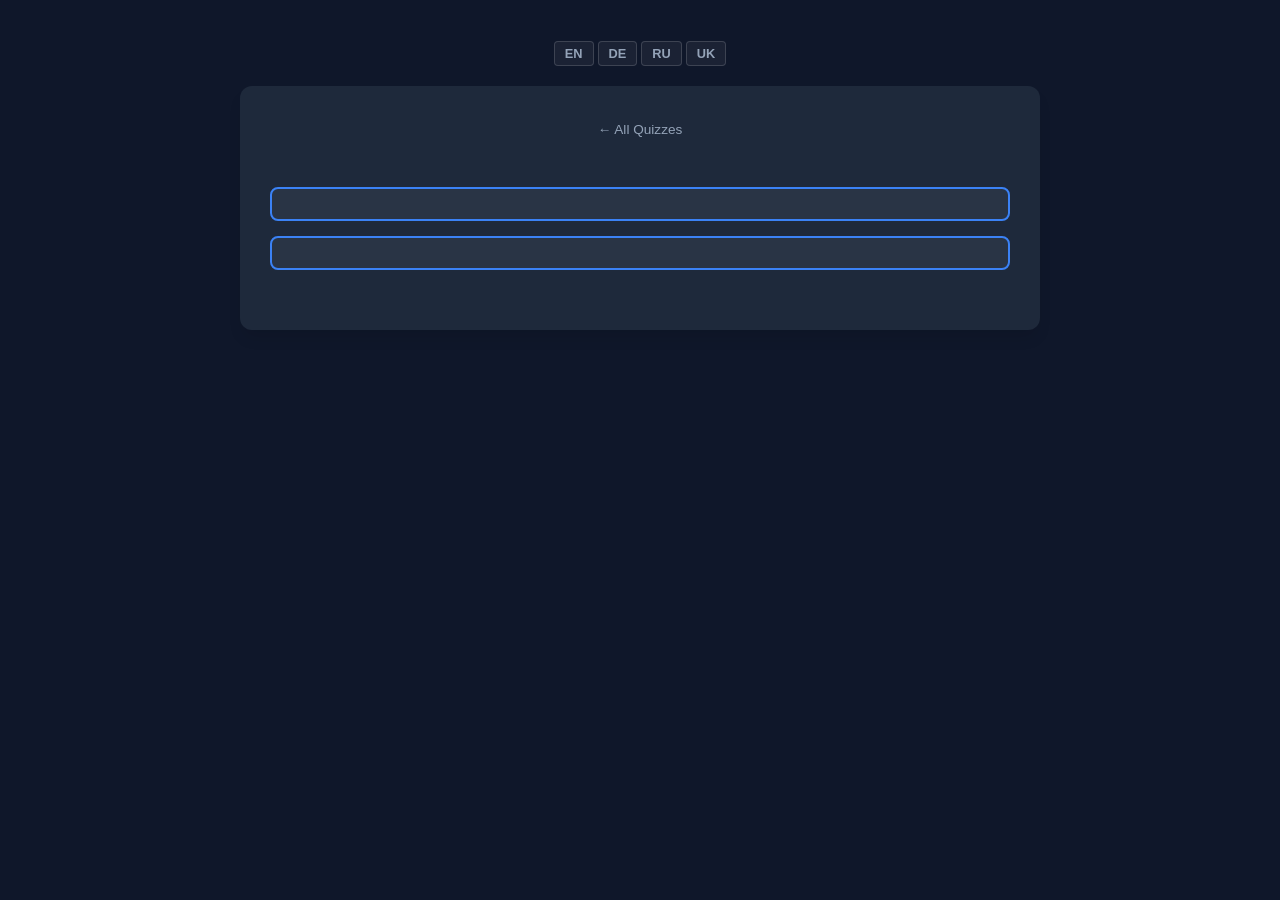
==== commit bd4eaa7f: "Add 10 questions: Claude Code (5) and Google AntiGravity (5) to AI quiz Co-Authored-By: Claude Opus " ====
--- a/ai-agents.html
+++ b/ai-agents.html
@@ -24,7 +24,7 @@
             <p id="setup-desc"></p>
             <div class="batch-controls">
                 <button class="batch-btn" onclick="startQuiz(20)" id="btn-sprint"></button>
-                <button class="batch-btn" onclick="startQuiz(50)" id="btn-marathon"></button>
+                <button class="batch-btn" onclick="startQuiz(60)" id="btn-marathon"></button>
             </div>
         </div>
         <div id="quiz-area" style="display: none;">
@@ -52,130 +52,72 @@
 
 <script>
 const ui = {
-    en: { title: "AI & Agents", subtitle: "Deep-dive quiz on LLMs, AI agents, RAG, and modern AI engineering", heading: "50 Questions on AI & Agents", desc: "Covers LLM fundamentals, agent architectures, RAG, prompt engineering, fine-tuning, safety, embeddings, inference, and multi-agent systems.", sprint: "Random 20-Question Sprint", marathon: "Marathon: All 50 Questions", allQuizzes: "\u2190 All Quizzes", restart: "\u21BB Restart", question: "Question", of: "of", score: "Score", explanation: "Explanation:", next: "Continue", complete: "Assessment Complete!", allBtn: "All Quizzes", restartBtn: "Restart Quiz", feedbackHigh: "Outstanding! You have an excellent grasp of modern AI engineering, agent architectures, and LLM concepts.", feedbackMid: "Good foundation! Review RAG pipelines, agent patterns, and fine-tuning techniques for a stronger understanding.", feedbackLow: "Keep studying! Focus on core LLM concepts, agent loops, and how RAG and embeddings work together." },
-    de: { title: "KI & Agenten", subtitle: "Vertiefungsquiz zu LLMs, KI-Agenten, RAG und modernem KI-Engineering", heading: "50 Fragen zu KI & Agenten", desc: "LLM-Grundlagen, Agentenarchitekturen, RAG, Prompt Engineering, Fine-tuning, Sicherheit, Embeddings, Inferenz und Multi-Agenten-Systeme.", sprint: "Zuf\u00e4llige 20-Fragen-Runde", marathon: "Marathon: Alle 50 Fragen", allQuizzes: "\u2190 Alle Quizze", restart: "\u21BB Neustart", question: "Frage", of: "von", score: "Punkte", explanation: "Erkl\u00e4rung:", next: "Weiter", complete: "Bewertung abgeschlossen!", allBtn: "Alle Quizze", restartBtn: "Quiz neustarten", feedbackHigh: "Hervorragend! Du hast ein ausgezeichnetes Verst\u00e4ndnis von modernem KI-Engineering, Agentenarchitekturen und LLM-Konzepten.", feedbackMid: "Gute Grundlage! Wiederhole RAG-Pipelines, Agentenmuster und Fine-tuning-Techniken.", feedbackLow: "Weiter lernen! Konzentriere dich auf LLM-Kernkonzepte, Agentenschleifen und das Zusammenspiel von RAG und Embeddings." },
-    ru: { title: "\u0418\u0418 \u0438 \u0430\u0433\u0435\u043d\u0442\u044b", subtitle: "\u0423\u0433\u043b\u0443\u0431\u043b\u0451\u043d\u043d\u044b\u0439 \u0442\u0435\u0441\u0442 \u043f\u043e LLM, \u0418\u0418-\u0430\u0433\u0435\u043d\u0442\u0430\u043c, RAG \u0438 \u0441\u043e\u0432\u0440\u0435\u043c\u0435\u043d\u043d\u043e\u043c\u0443 AI-\u0438\u043d\u0436\u0438\u043d\u0438\u0440\u0438\u043d\u0433\u0443", heading: "50 \u0432\u043e\u043f\u0440\u043e\u0441\u043e\u0432 \u043f\u043e \u0418\u0418 \u0438 \u0430\u0433\u0435\u043d\u0442\u0430\u043c", desc: "\u041e\u0441\u043d\u043e\u0432\u044b LLM, \u0430\u0440\u0445\u0438\u0442\u0435\u043a\u0442\u0443\u0440\u044b \u0430\u0433\u0435\u043d\u0442\u043e\u0432, RAG, \u043f\u0440\u043e\u043c\u043f\u0442-\u0438\u043d\u0436\u0438\u043d\u0438\u0440\u0438\u043d\u0433, \u0444\u0430\u0439\u043d-\u0442\u044c\u044e\u043d\u0438\u043d\u0433, \u0431\u0435\u0437\u043e\u043f\u0430\u0441\u043d\u043e\u0441\u0442\u044c, \u044d\u043c\u0431\u0435\u0434\u0434\u0438\u043d\u0433\u0438, \u0438\u043d\u0444\u0435\u0440\u0435\u043d\u0441 \u0438 \u043c\u0443\u043b\u044c\u0442\u0438\u0430\u0433\u0435\u043d\u0442\u043d\u044b\u0435 \u0441\u0438\u0441\u0442\u0435\u043c\u044b.", sprint: "\u0421\u043f\u0440\u0438\u043d\u0442: 20 \u0441\u043b\u0443\u0447\u0430\u0439\u043d\u044b\u0445 \u0432\u043e\u043f\u0440\u043e\u0441\u043e\u0432", marathon: "\u041c\u0430\u0440\u0430\u0444\u043e\u043d: \u0432\u0441\u0435 50 \u0432\u043e\u043f\u0440\u043e\u0441\u043e\u0432", allQuizzes: "\u2190 \u0412\u0441\u0435 \u043a\u0432\u0438\u0437\u044b", restart: "\u21BB \u041d\u0430\u0447\u0430\u0442\u044c \u0437\u0430\u043d\u043e\u0432\u043e", question: "\u0412\u043e\u043f\u0440\u043e\u0441", of: "\u0438\u0437", score: "\u0421\u0447\u0451\u0442", explanation: "\u041f\u043e\u044f\u0441\u043d\u0435\u043d\u0438\u0435:", next: "\u0414\u0430\u043b\u0435\u0435", complete: "\u0422\u0435\u0441\u0442 \u0437\u0430\u0432\u0435\u0440\u0448\u0451\u043d!", allBtn: "\u0412\u0441\u0435 \u043a\u0432\u0438\u0437\u044b", restartBtn: "\u041f\u0435\u0440\u0435\u0437\u0430\u043f\u0443\u0441\u0442\u0438\u0442\u044c", feedbackHigh: "\u041e\u0442\u043b\u0438\u0447\u043d\u043e! \u0412\u044b \u043f\u0440\u0435\u043a\u0440\u0430\u0441\u043d\u043e \u0440\u0430\u0437\u0431\u0438\u0440\u0430\u0435\u0442\u0435\u0441\u044c \u0432 \u0441\u043e\u0432\u0440\u0435\u043c\u0435\u043d\u043d\u043e\u043c AI-\u0438\u043d\u0436\u0438\u043d\u0438\u0440\u0438\u043d\u0433\u0435, \u0430\u0440\u0445\u0438\u0442\u0435\u043a\u0442\u0443\u0440\u0430\u0445 \u0430\u0433\u0435\u043d\u0442\u043e\u0432 \u0438 \u043a\u043e\u043d\u0446\u0435\u043f\u0446\u0438\u044f\u0445 LLM.", feedbackMid: "\u0425\u043e\u0440\u043e\u0448\u0430\u044f \u0431\u0430\u0437\u0430! \u041f\u043e\u0432\u0442\u043e\u0440\u0438\u0442\u0435 RAG-\u043f\u0430\u0439\u043f\u043b\u0430\u0439\u043d\u044b, \u043f\u0430\u0442\u0442\u0435\u0440\u043d\u044b \u0430\u0433\u0435\u043d\u0442\u043e\u0432 \u0438 \u0442\u0435\u0445\u043d\u0438\u043a\u0438 \u0444\u0430\u0439\u043d-\u0442\u044c\u044e\u043d\u0438\u043d\u0433\u0430.", feedbackLow: "\u041f\u0440\u043e\u0434\u043e\u043b\u0436\u0430\u0439\u0442\u0435 \u0438\u0437\u0443\u0447\u0430\u0442\u044c! \u0421\u043e\u0441\u0440\u0435\u0434\u043e\u0442\u043e\u0447\u044c\u0442\u0435\u0441\u044c \u043d\u0430 \u043a\u043b\u044e\u0447\u0435\u0432\u044b\u0445 \u043a\u043e\u043d\u0446\u0435\u043f\u0446\u0438\u044f\u0445 LLM, \u0446\u0438\u043a\u043b\u0430\u0445 \u0430\u0433\u0435\u043d\u0442\u043e\u0432 \u0438 \u0432\u0437\u0430\u0438\u043c\u043e\u0434\u0435\u0439\u0441\u0442\u0432\u0438\u0438 RAG \u0438 \u044d\u043c\u0431\u0435\u0434\u0434\u0438\u043d\u0433\u043e\u0432." },
-    uk: { title: "\u0428\u0406 \u0442\u0430 \u0430\u0433\u0435\u043d\u0442\u0438", subtitle: "\u041f\u043e\u0433\u043b\u0438\u0431\u043b\u0435\u043d\u0438\u0439 \u0442\u0435\u0441\u0442 \u0437 LLM, \u0428\u0406-\u0430\u0433\u0435\u043d\u0442\u0456\u0432, RAG \u0442\u0430 \u0441\u0443\u0447\u0430\u0441\u043d\u043e\u0433\u043e AI-\u0456\u043d\u0436\u0438\u043d\u0456\u0440\u0438\u043d\u0433\u0443", heading: "50 \u043f\u0438\u0442\u0430\u043d\u044c \u0437 \u0428\u0406 \u0442\u0430 \u0430\u0433\u0435\u043d\u0442\u0456\u0432", desc: "\u041e\u0441\u043d\u043e\u0432\u0438 LLM, \u0430\u0440\u0445\u0456\u0442\u0435\u043a\u0442\u0443\u0440\u0438 \u0430\u0433\u0435\u043d\u0442\u0456\u0432, RAG, \u043f\u0440\u043e\u043c\u043f\u0442-\u0456\u043d\u0436\u0438\u043d\u0456\u0440\u0438\u043d\u0433, \u0444\u0430\u0439\u043d-\u0442\u044c\u044e\u043d\u0456\u043d\u0433, \u0431\u0435\u0437\u043f\u0435\u043a\u0430, \u0435\u043c\u0431\u0435\u0434\u0434\u0456\u043d\u0433\u0438, \u0456\u043d\u0444\u0435\u0440\u0435\u043d\u0441 \u0442\u0430 \u043c\u0443\u043b\u044c\u0442\u0438\u0430\u0433\u0435\u043d\u0442\u043d\u0456 \u0441\u0438\u0441\u0442\u0435\u043c\u0438.", sprint: "\u0421\u043f\u0440\u0438\u043d\u0442: 20 \u0432\u0438\u043f\u0430\u0434\u043a\u043e\u0432\u0438\u0445 \u043f\u0438\u0442\u0430\u043d\u044c", marathon: "\u041c\u0430\u0440\u0430\u0444\u043e\u043d: \u0443\u0441\u0456 50 \u043f\u0438\u0442\u0430\u043d\u044c", allQuizzes: "\u2190 \u0423\u0441\u0456 \u043a\u0432\u0456\u0437\u0438", restart: "\u21BB \u041f\u043e\u0447\u0430\u0442\u0438 \u0437\u043d\u043e\u0432\u0443", question: "\u041f\u0438\u0442\u0430\u043d\u043d\u044f", of: "\u0437", score: "\u0420\u0430\u0445\u0443\u043d\u043e\u043a", explanation: "\u041f\u043e\u044f\u0441\u043d\u0435\u043d\u043d\u044f:", next: "\u0414\u0430\u043b\u0456", complete: "\u0422\u0435\u0441\u0442 \u0437\u0430\u0432\u0435\u0440\u0448\u0435\u043d\u043e!", allBtn: "\u0423\u0441\u0456 \u043a\u0432\u0456\u0437\u0438", restartBtn: "\u041f\u0435\u0440\u0435\u0437\u0430\u043f\u0443\u0441\u0442\u0438\u0442\u0438", feedbackHigh: "\u0427\u0443\u0434\u043e\u0432\u043e! \u0412\u0438 \u0447\u0443\u0434\u043e\u0432\u043e \u0440\u043e\u0437\u0443\u043c\u0456\u0454\u0442\u0435 \u0441\u0443\u0447\u0430\u0441\u043d\u0438\u0439 AI-\u0456\u043d\u0436\u0438\u043d\u0456\u0440\u0438\u043d\u0433, \u0430\u0440\u0445\u0456\u0442\u0435\u043a\u0442\u0443\u0440\u0438 \u0430\u0433\u0435\u043d\u0442\u0456\u0432 \u0442\u0430 \u043a\u043e\u043d\u0446\u0435\u043f\u0446\u0456\u0457 LLM.", feedbackMid: "\u0414\u043e\u0431\u0440\u0430 \u0431\u0430\u0437\u0430! \u041f\u043e\u0432\u0442\u043e\u0440\u0456\u0442\u044c RAG-\u043f\u0430\u0439\u043f\u043b\u0430\u0439\u043d\u0438, \u043f\u0430\u0442\u0435\u0440\u043d\u0438 \u0430\u0433\u0435\u043d\u0442\u0456\u0432 \u0442\u0430 \u0442\u0435\u0445\u043d\u0456\u043a\u0438 \u0444\u0430\u0439\u043d-\u0442\u044c\u044e\u043d\u0456\u043d\u0433\u0443.", feedbackLow: "\u041f\u0440\u043e\u0434\u043e\u0432\u0436\u0443\u0439\u0442\u0435 \u0432\u0438\u0432\u0447\u0430\u0442\u0438! \u0417\u043e\u0441\u0435\u0440\u0435\u0434\u044c\u0442\u0435\u0441\u044f \u043d\u0430 \u043a\u043b\u044e\u0447\u043e\u0432\u0438\u0445 \u043a\u043e\u043d\u0446\u0435\u043f\u0446\u0456\u044f\u0445 LLM, \u0446\u0438\u043a\u043b\u0430\u0445 \u0430\u0433\u0435\u043d\u0442\u0456\u0432 \u0442\u0430 \u0432\u0437\u0430\u0454\u043c\u043e\u0434\u0456\u0457 RAG \u0442\u0430 \u0435\u043c\u0431\u0435\u0434\u0434\u0456\u043d\u0433\u0456\u0432." }
+    en: { title: "AI & Agents", subtitle: "Deep-dive quiz on LLMs, AI agents, RAG, and modern AI engineering", heading: "60 Questions on AI & Agents", desc: "Covers LLM fundamentals, agent architectures, RAG, prompt engineering, fine-tuning, safety, embeddings, inference, and multi-agent systems.", sprint: "Random 20-Question Sprint", marathon: "Marathon: All 60 Questions", allQuizzes: "\u2190 All Quizzes", restart: "\u21BB Restart", question: "Question", of: "of", score: "Score", explanation: "Explanation:", next: "Continue", complete: "Assessment Complete!", allBtn: "All Quizzes", restartBtn: "Restart Quiz", feedbackHigh: "Outstanding! You have an excellent grasp of modern AI engineering, agent architectures, and LLM concepts.", feedbackMid: "Good foundation! Review RAG pipelines, agent patterns, and fine-tuning techniques for a stronger understanding.", feedbackLow: "Keep studying! Focus on core LLM concepts, agent loops, and how RAG and embeddings work together." },
+    de: { title: "KI & Agenten", subtitle: "Vertiefungsquiz zu LLMs, KI-Agenten, RAG und modernem KI-Engineering", heading: "60 Fragen zu KI & Agenten", desc: "LLM-Grundlagen, Agentenarchitekturen, RAG, Prompt Engineering, Fine-tuning, Sicherheit, Embeddings, Inferenz und Multi-Agenten-Systeme.", sprint: "Zuf\u00e4llige 20-Fragen-Runde", marathon: "Marathon: Alle 60 Fragen", allQuizzes: "\u2190 Alle Quizze", restart: "\u21BB Neustart", question: "Frage", of: "von", score: "Punkte", explanation: "Erkl\u00e4rung:", next: "Weiter", complete: "Bewertung abgeschlossen!", allBtn: "Alle Quizze", restartBtn: "Quiz neustarten", feedbackHigh: "Hervorragend! Du hast ein ausgezeichnetes Verst\u00e4ndnis von modernem KI-Engineering, Agentenarchitekturen und LLM-Konzepten.", feedbackMid: "Gute Grundlage! Wiederhole RAG-Pipelines, Agentenmuster und Fine-tuning-Techniken.", feedbackLow: "Weiter lernen! Konzentriere dich auf LLM-Kernkonzepte, Agentenschleifen und das Zusammenspiel von RAG und Embeddings." },
+    ru: { title: "\u0418\u0418 \u0438 \u0430\u0433\u0435\u043d\u0442\u044b", subtitle: "\u0423\u0433\u043b\u0443\u0431\u043b\u0451\u043d\u043d\u044b\u0439 \u0442\u0435\u0441\u0442 \u043f\u043e LLM, \u0418\u0418-\u0430\u0433\u0435\u043d\u0442\u0430\u043c, RAG \u0438 \u0441\u043e\u0432\u0440\u0435\u043c\u0435\u043d\u043d\u043e\u043c\u0443 AI-\u0438\u043d\u0436\u0438\u043d\u0438\u0440\u0438\u043d\u0433\u0443", heading: "60 \u0432\u043e\u043f\u0440\u043e\u0441\u043e\u0432 \u043f\u043e \u0418\u0418 \u0438 \u0430\u0433\u0435\u043d\u0442\u0430\u043c", desc: "\u041e\u0441\u043d\u043e\u0432\u044b LLM, \u0430\u0440\u0445\u0438\u0442\u0435\u043a\u0442\u0443\u0440\u044b \u0430\u0433\u0435\u043d\u0442\u043e\u0432, RAG, \u043f\u0440\u043e\u043c\u043f\u0442-\u0438\u043d\u0436\u0438\u043d\u0438\u0440\u0438\u043d\u0433, \u0444\u0430\u0439\u043d-\u0442\u044c\u044e\u043d\u0438\u043d\u0433, \u0431\u0435\u0437\u043e\u043f\u0430\u0441\u043d\u043e\u0441\u0442\u044c, \u044d\u043c\u0431\u0435\u0434\u0434\u0438\u043d\u0433\u0438, \u0438\u043d\u0444\u0435\u0440\u0435\u043d\u0441 \u0438 \u043c\u0443\u043b\u044c\u0442\u0438\u0430\u0433\u0435\u043d\u0442\u043d\u044b\u0435 \u0441\u0438\u0441\u0442\u0435\u043c\u044b.", sprint: "\u0421\u043f\u0440\u0438\u043d\u0442: 20 \u0441\u043b\u0443\u0447\u0430\u0439\u043d\u044b\u0445 \u0432\u043e\u043f\u0440\u043e\u0441\u043e\u0432", marathon: "\u041c\u0430\u0440\u0430\u0444\u043e\u043d: \u0432\u0441\u0435 60 \u0432\u043e\u043f\u0440\u043e\u0441\u043e\u0432", allQuizzes: "\u2190 \u0412\u0441\u0435 \u043a\u0432\u0438\u0437\u044b", restart: "\u21BB \u041d\u0430\u0447\u0430\u0442\u044c \u0437\u0430\u043d\u043e\u0432\u043e", question: "\u0412\u043e\u043f\u0440\u043e\u0441", of: "\u0438\u0437", score: "\u0421\u0447\u0451\u0442", explanation: "\u041f\u043e\u044f\u0441\u043d\u0435\u043d\u0438\u0435:", next: "\u0414\u0430\u043b\u0435\u0435", complete: "\u0422\u0435\u0441\u0442 \u0437\u0430\u0432\u0435\u0440\u0448\u0451\u043d!", allBtn: "\u0412\u0441\u0435 \u043a\u0432\u0438\u0437\u044b", restartBtn: "\u041f\u0435\u0440\u0435\u0437\u0430\u043f\u0443\u0441\u0442\u0438\u0442\u044c", feedbackHigh: "\u041e\u0442\u043b\u0438\u0447\u043d\u043e! \u0412\u044b \u043f\u0440\u0435\u043a\u0440\u0430\u0441\u043d\u043e \u0440\u0430\u0437\u0431\u0438\u0440\u0430\u0435\u0442\u0435\u0441\u044c \u0432 \u0441\u043e\u0432\u0440\u0435\u043c\u0435\u043d\u043d\u043e\u043c AI-\u0438\u043d\u0436\u0438\u043d\u0438\u0440\u0438\u043d\u0433\u0435, \u0430\u0440\u0445\u0438\u0442\u0435\u043a\u0442\u0443\u0440\u0430\u0445 \u0430\u0433\u0435\u043d\u0442\u043e\u0432 \u0438 \u043a\u043e\u043d\u0446\u0435\u043f\u0446\u0438\u044f\u0445 LLM.", feedbackMid: "\u0425\u043e\u0440\u043e\u0448\u0430\u044f \u0431\u0430\u0437\u0430! \u041f\u043e\u0432\u0442\u043e\u0440\u0438\u0442\u0435 RAG-\u043f\u0430\u0439\u043f\u043b\u0430\u0439\u043d\u044b, \u043f\u0430\u0442\u0442\u0435\u0440\u043d\u044b \u0430\u0433\u0435\u043d\u0442\u043e\u0432 \u0438 \u0442\u0435\u0445\u043d\u0438\u043a\u0438 \u0444\u0430\u0439\u043d-\u0442\u044c\u044e\u043d\u0438\u043d\u0433\u0430.", feedbackLow: "\u041f\u0440\u043e\u0434\u043e\u043b\u0436\u0430\u0439\u0442\u0435 \u0438\u0437\u0443\u0447\u0430\u0442\u044c! \u0421\u043e\u0441\u0440\u0435\u0434\u043e\u0442\u043e\u0447\u044c\u0442\u0435\u0441\u044c \u043d\u0430 \u043a\u043b\u044e\u0447\u0435\u0432\u044b\u0445 \u043a\u043e\u043d\u0446\u0435\u043f\u0446\u0438\u044f\u0445 LLM, \u0446\u0438\u043a\u043b\u0430\u0445 \u0430\u0433\u0435\u043d\u0442\u043e\u0432 \u0438 \u0432\u0437\u0430\u0438\u043c\u043e\u0434\u0435\u0439\u0441\u0442\u0432\u0438\u0438 RAG \u0438 \u044d\u043c\u0431\u0435\u0434\u0434\u0438\u043d\u0433\u043e\u0432." },
+    uk: { title: "\u0428\u0406 \u0442\u0430 \u0430\u0433\u0435\u043d\u0442\u0438", subtitle: "\u041f\u043e\u0433\u043b\u0438\u0431\u043b\u0435\u043d\u0438\u0439 \u0442\u0435\u0441\u0442 \u0437 LLM, \u0428\u0406-\u0430\u0433\u0435\u043d\u0442\u0456\u0432, RAG \u0442\u0430 \u0441\u0443\u0447\u0430\u0441\u043d\u043e\u0433\u043e AI-\u0456\u043d\u0436\u0438\u043d\u0456\u0440\u0438\u043d\u0433\u0443", heading: "60 \u043f\u0438\u0442\u0430\u043d\u044c \u0437 \u0428\u0406 \u0442\u0430 \u0430\u0433\u0435\u043d\u0442\u0456\u0432", desc: "\u041e\u0441\u043d\u043e\u0432\u0438 LLM, \u0430\u0440\u0445\u0456\u0442\u0435\u043a\u0442\u0443\u0440\u0438 \u0430\u0433\u0435\u043d\u0442\u0456\u0432, RAG, \u043f\u0440\u043e\u043c\u043f\u0442-\u0456\u043d\u0436\u0438\u043d\u0456\u0440\u0438\u043d\u0433, \u0444\u0430\u0439\u043d-\u0442\u044c\u044e\u043d\u0456\u043d\u0433, \u0431\u0435\u0437\u043f\u0435\u043a\u0430, \u0435\u043c\u0431\u0435\u0434\u0434\u0456\u043d\u0433\u0438, \u0456\u043d\u0444\u0435\u0440\u0435\u043d\u0441 \u0442\u0430 \u043c\u0443\u043b\u044c\u0442\u0438\u0430\u0433\u0435\u043d\u0442\u043d\u0456 \u0441\u0438\u0441\u0442\u0435\u043c\u0438.", sprint: "\u0421\u043f\u0440\u0438\u043d\u0442: 20 \u0432\u0438\u043f\u0430\u0434\u043a\u043e\u0432\u0438\u0445 \u043f\u0438\u0442\u0430\u043d\u044c", marathon: "\u041c\u0430\u0440\u0430\u0444\u043e\u043d: \u0443\u0441\u0456 60 \u043f\u0438\u0442\u0430\u043d\u044c", allQuizzes: "\u2190 \u0423\u0441\u0456 \u043a\u0432\u0456\u0437\u0438", restart: "\u21BB \u041f\u043e\u0447\u0430\u0442\u0438 \u0437\u043d\u043e\u0432\u0443", question: "\u041f\u0438\u0442\u0430\u043d\u043d\u044f", of: "\u0437", score: "\u0420\u0430\u0445\u0443\u043d\u043e\u043a", explanation: "\u041f\u043e\u044f\u0441\u043d\u0435\u043d\u043d\u044f:", next: "\u0414\u0430\u043b\u0456", complete: "\u0422\u0435\u0441\u0442 \u0437\u0430\u0432\u0435\u0440\u0448\u0435\u043d\u043e!", allBtn: "\u0423\u0441\u0456 \u043a\u0432\u0456\u0437\u0438", restartBtn: "\u041f\u0435\u0440\u0435\u0437\u0430\u043f\u0443\u0441\u0442\u0438\u0442\u0438", feedbackHigh: "\u0427\u0443\u0434\u043e\u0432\u043e! \u0412\u0438 \u0447\u0443\u0434\u043e\u0432\u043e \u0440\u043e\u0437\u0443\u043c\u0456\u0454\u0442\u0435 \u0441\u0443\u0447\u0430\u0441\u043d\u0438\u0439 AI-\u0456\u043d\u0436\u0438\u043d\u0456\u0440\u0438\u043d\u0433, \u0430\u0440\u0445\u0456\u0442\u0435\u043a\u0442\u0443\u0440\u0438 \u0430\u0433\u0435\u043d\u0442\u0456\u0432 \u0442\u0430 \u043a\u043e\u043d\u0446\u0435\u043f\u0446\u0456\u0457 LLM.", feedbackMid: "\u0414\u043e\u0431\u0440\u0430 \u0431\u0430\u0437\u0430! \u041f\u043e\u0432\u0442\u043e\u0440\u0456\u0442\u044c RAG-\u043f\u0430\u0439\u043f\u043b\u0430\u0439\u043d\u0438, \u043f\u0430\u0442\u0435\u0440\u043d\u0438 \u0430\u0433\u0435\u043d\u0442\u0456\u0432 \u0442\u0430 \u0442\u0435\u0445\u043d\u0456\u043a\u0438 \u0444\u0430\u0439\u043d-\u0442\u044c\u044e\u043d\u0456\u043d\u0433\u0443.", feedbackLow: "\u041f\u0440\u043e\u0434\u043e\u0432\u0436\u0443\u0439\u0442\u0435 \u0432\u0438\u0432\u0447\u0430\u0442\u0438! \u0417\u043e\u0441\u0435\u0440\u0435\u0434\u044c\u0442\u0435\u0441\u044f \u043d\u0430 \u043a\u043b\u044e\u0447\u043e\u0432\u0438\u0445 \u043a\u043e\u043d\u0446\u0435\u043f\u0446\u0456\u044f\u0445 LLM, \u0446\u0438\u043a\u043b\u0430\u0445 \u0430\u0433\u0435\u043d\u0442\u0456\u0432 \u0442\u0430 \u0432\u0437\u0430\u0454\u043c\u043e\u0434\u0456\u0457 RAG \u0442\u0430 \u0435\u043c\u0431\u0435\u0434\u0434\u0456\u043d\u0433\u0456\u0432." }
 };
 
 const allQuestions = [
-{ category: "LLM", question: { en: "What is the core mechanism that powers transformer-based language models?", de: "Was ist der Kernmechanismus, der transformerbasierte Sprachmodelle antreibt?", ru: "Какой ключевой механизм лежит в основе языковых моделей на базе трансформеров?", uk: "Який ключовий механізм лежить в основі мовних моделей на базі трансформерів?" }, options: { en: ["Recurrent connections", "Self-attention mechanism", "Convolutional filters", "Markov chains"], de: ["Rekurrente Verbindungen", "Self-Attention-Mechanismus", "Faltungsfilter", "Markov-Ketten"], ru: ["Рекуррентные связи", "Механизм самовнимания (self-attention)", "Свёрточные фильтры", "Цепи Маркова"], uk: ["Рекурентні зв'язки", "Механізм самоуваги (self-attention)", "Згорткові фільтри", "Ланцюги Маркова"] }, correctIndex: 1, explanation: { en: "Transformers use self-attention to weigh the relevance of each token to every other token in the sequence, enabling parallel processing and capturing long-range dependencies.", de: "Transformer verwenden Self-Attention, um die Relevanz jedes Tokens zu jedem anderen Token in der Sequenz zu gewichten, was parallele Verarbeitung und das Erfassen langreichweitiger Abhängigkeiten ermöglicht.", ru: "Трансформеры используют механизм самовнимания для взвешивания релевантности каждого токена относительно всех остальных в последовательности, что обеспечивает параллельную обработку и улавливание дальних зависимостей.", uk: "Трансформери використовують механізм самоуваги для зважування релевантності кожного токена відносно всіх інших у послідовності, що забезпечує паралельну обробку та захоплення далеких залежностей." } },
-{ category: "LLM", question: { en: "What does 'token' refer to in the context of LLMs?", de: "Was bedeutet 'Token' im Kontext von LLMs?", ru: "Что такое 'токен' в контексте LLM?", uk: "Що таке 'токен' у контексті LLM?" }, options: { en: ["A complete word", "A subword unit the model processes as input/output", "A sentence boundary marker", "An API authentication key"], de: ["Ein vollständiges Wort", "Eine Subwort-Einheit, die das Modell als Ein-/Ausgabe verarbeitet", "Ein Satzgrenzmarker", "Ein API-Authentifizierungsschlüssel"], ru: ["Полное слово", "Субсловная единица, которую модель обрабатывает как вход/выход", "Маркер границы предложения", "Ключ аутентификации API"], uk: ["Повне слово", "Субсловна одиниця, яку модель обробляє як вхід/вихід", "Маркер межі речення", "Ключ автентифікації API"] }, correctIndex: 1, explanation: { en: "Tokens are subword units produced by tokenizers (e.g., BPE). A word may be split into multiple tokens. This affects vocabulary size, cost, and how the model processes text.", de: "Tokens sind Subwort-Einheiten, die von Tokenizern (z.B. BPE) erzeugt werden. Ein Wort kann in mehrere Tokens aufgeteilt werden. Dies beeinflusst Vokabulargröße, Kosten und Textverarbeitung.", ru: "Токены — субсловные единицы, создаваемые токенизаторами (напр., BPE). Слово может быть разбито на несколько токенов. Это влияет на размер словаря, стоимость и обработку текста моделью.", uk: "Токени — субсловні одиниці, створювані токенізаторами (напр., BPE). Слово може бути розбите на кілька токенів. Це впливає на розмір словника, вартість і обробку тексту моделлю." } },
-{ category: "LLM", question: { en: "What is the 'context window' of an LLM?", de: "Was ist das 'Kontextfenster' eines LLM?", ru: "Что такое 'контекстное окно' LLM?", uk: "Що таке 'контекстне вікно' LLM?" }, options: { en: ["The training dataset size", "The maximum number of tokens the model can process in a single pass", "The number of layers in the model", "The GPU memory available for inference"], de: ["Die Größe des Trainingsdatensatzes", "Die maximale Anzahl von Tokens, die das Modell in einem Durchgang verarbeiten kann", "Die Anzahl der Schichten im Modell", "Der verfügbare GPU-Speicher für Inferenz"], ru: ["Размер обучающего набора данных", "Максимальное количество токенов, которое модель может обработать за один проход", "Количество слоёв в модели", "Объём GPU-памяти для инференса"], uk: ["Розмір навчального набору даних", "Максимальна кількість токенів, яку модель може обробити за один прохід", "Кількість шарів у моделі", "Обсяг GPU-пам'яті для інференсу"] }, correctIndex: 1, explanation: { en: "The context window defines how many tokens (input + output) the model can handle at once. Modern models range from 4K to 200K+ tokens. Exceeding it causes information loss.", de: "Das Kontextfenster definiert, wie viele Tokens (Eingabe + Ausgabe) das Modell gleichzeitig verarbeiten kann. Moderne Modelle reichen von 4K bis 200K+ Tokens.", ru: "Контекстное окно определяет, сколько токенов (вход + выход) модель может обработать одновременно. Современные модели поддерживают от 4K до 200K+ токенов.", uk: "Контекстне вікно визначає, скільки токенів (вхід + вихід) модель може обробити одночасно. Сучасні моделі підтримують від 4K до 200K+ токенів." } },
-{ category: "LLM", question: { en: "What does the 'temperature' parameter control in LLM generation?", de: "Was steuert der 'Temperature'-Parameter bei der LLM-Generierung?", ru: "Что контролирует параметр 'temperature' при генерации LLM?", uk: "Що контролює параметр 'temperature' при генерації LLM?" }, options: { en: ["The model's training speed", "The randomness/creativity of the output — higher values produce more diverse responses", "The maximum output length", "The number of tokens in the vocabulary"], de: ["Die Trainingsgeschwindigkeit des Modells", "Die Zufälligkeit/Kreativität der Ausgabe — höhere Werte erzeugen vielfältigere Antworten", "Die maximale Ausgabelänge", "Die Anzahl der Tokens im Vokabular"], ru: ["Скорость обучения модели", "Случайность/креативность вывода — более высокие значения дают более разнообразные ответы", "Максимальную длину вывода", "Количество токенов в словаре"], uk: ["Швидкість навчання моделі", "Випадковість/креативність виводу — вищі значення дають більш різноманітні відповіді", "Максимальну довжину виводу", "Кількість токенів у словнику"] }, correctIndex: 1, explanation: { en: "Temperature scales the logits before softmax. T=0 makes output deterministic (greedy), T>1 increases randomness. It's crucial for controlling the creativity vs. accuracy tradeoff.", de: "Temperature skaliert die Logits vor Softmax. T=0 macht die Ausgabe deterministisch (greedy), T>1 erhöht die Zufälligkeit. Entscheidend für den Kompromiss zwischen Kreativität und Genauigkeit.", ru: "Temperature масштабирует логиты перед softmax. T=0 делает вывод детерминированным (greedy), T>1 увеличивает случайность. Критически важен для баланса креативности и точности.", uk: "Temperature масштабує логіти перед softmax. T=0 робить вивід детермінованим (greedy), T>1 збільшує випадковість. Критично важливий для балансу креативності та точності." } },
-{ category: "LLM", question: { en: "What is the difference between encoder and decoder transformer architectures?", de: "Was ist der Unterschied zwischen Encoder- und Decoder-Transformer-Architekturen?", ru: "В чём разница между архитектурами encoder и decoder трансформеров?", uk: "У чому різниця між архітектурами encoder та decoder трансформерів?" }, options: { en: ["Encoders are faster, decoders are more accurate", "Encoders process input bidirectionally (e.g., BERT); decoders generate text autoregressively (e.g., GPT)", "Encoders work with text, decoders with images", "There is no meaningful difference"], de: ["Encoder sind schneller, Decoder sind genauer", "Encoder verarbeiten Eingaben bidirektional (z.B. BERT); Decoder generieren Text autoregressiv (z.B. GPT)", "Encoder arbeiten mit Text, Decoder mit Bildern", "Es gibt keinen wesentlichen Unterschied"], ru: ["Энкодеры быстрее, декодеры точнее", "Энкодеры обрабатывают вход двунаправленно (напр., BERT); декодеры генерируют текст авторегрессивно (напр., GPT)", "Энкодеры работают с текстом, декодеры с изображениями", "Существенной разницы нет"], uk: ["Енкодери швидші, декодери точніші", "Енкодери обробляють вхід двонаправлено (напр., BERT); декодери генерують текст авторегресивно (напр., GPT)", "Енкодери працюють з текстом, декодери з зображеннями", "Суттєвої різниці немає"] }, correctIndex: 1, explanation: { en: "Encoder models (BERT) see all tokens at once — great for classification and embeddings. Decoder models (GPT) predict the next token sequentially — designed for text generation.", de: "Encoder-Modelle (BERT) sehen alle Tokens gleichzeitig — ideal für Klassifikation und Embeddings. Decoder-Modelle (GPT) sagen das nächste Token sequenziell vorher — für Textgenerierung konzipiert.", ru: "Модели-энкодеры (BERT) видят все токены сразу — подходят для классификации и эмбеддингов. Модели-декодеры (GPT) предсказывают следующий токен последовательно — предназначены для генерации текста.", uk: "Моделі-енкодери (BERT) бачать всі токени одразу — підходять для класифікації та ембеддінгів. Моделі-декодери (GPT) передбачають наступний токен послідовно — призначені для генерації тексту." } },
-{ category: "LLM", question: { en: "What is 'top-p' (nucleus) sampling?", de: "Was ist 'Top-p' (Nucleus) Sampling?", ru: "Что такое 'top-p' (nucleus) семплирование?", uk: "Що таке 'top-p' (nucleus) семплювання?" }, options: { en: ["Selecting only the top prediction", "Sampling from the smallest set of tokens whose cumulative probability exceeds p", "Picking a random token from the full vocabulary", "A training optimization technique"], de: ["Nur die Top-Vorhersage auswählen", "Aus der kleinsten Menge von Tokens samplen, deren kumulative Wahrscheinlichkeit p übersteigt", "Ein zufälliges Token aus dem gesamten Vokabular wählen", "Eine Trainingsoptimierungstechnik"], ru: ["Выбор только лучшего предсказания", "Семплирование из наименьшего набора токенов, чья суммарная вероятность превышает p", "Выбор случайного токена из всего словаря", "Техника оптимизации обучения"], uk: ["Вибір лише найкращого передбачення", "Семплювання з найменшого набору токенів, чия сумарна ймовірність перевищує p", "Вибір випадкового токена з усього словника", "Техніка оптимізації навчання"] }, correctIndex: 1, explanation: { en: "Top-p dynamically adjusts the candidate pool. With p=0.9, only tokens comprising the top 90% probability mass are considered. This prevents unlikely tokens while maintaining diversity.", de: "Top-p passt den Kandidatenpool dynamisch an. Mit p=0.9 werden nur Tokens berücksichtigt, die 90% der Wahrscheinlichkeitsmasse ausmachen.", ru: "Top-p динамически регулирует набор кандидатов. При p=0.9 рассматриваются только токены, составляющие 90% вероятностной массы. Это предотвращает маловероятные токены, сохраняя разнообразие.", uk: "Top-p динамічно регулює набір кандидатів. При p=0.9 розглядаються лише токени, що становлять 90% ймовірнісної маси. Це запобігає малоймовірним токенам, зберігаючи різноманітність." } },
-{ category: "Agents", question: { en: "What is the ReAct pattern in AI agents?", de: "Was ist das ReAct-Muster bei KI-Agenten?", ru: "Что такое паттерн ReAct в ИИ-агентах?", uk: "Що таке патерн ReAct в ШІ-агентах?" }, options: { en: ["A JavaScript framework for AI", "A pattern where the agent Reasons about the task, Acts using tools, and Observes the result in a loop", "A reactive programming model", "A method for training models faster"], de: ["Ein JavaScript-Framework für KI", "Ein Muster, bei dem der Agent über die Aufgabe nachdenkt, mit Tools handelt und das Ergebnis in einer Schleife beobachtet", "Ein reaktives Programmiermodell", "Eine Methode zum schnelleren Trainieren von Modellen"], ru: ["JavaScript-фреймворк для ИИ", "Паттерн, где агент рассуждает о задаче, действует с помощью инструментов и наблюдает результат в цикле", "Модель реактивного программирования", "Метод более быстрого обучения моделей"], uk: ["JavaScript-фреймворк для ШІ", "Патерн, де агент міркує про задачу, діє за допомогою інструментів та спостерігає результат у циклі", "Модель реактивного програмування", "Метод швидшого навчання моделей"] }, correctIndex: 1, explanation: { en: "ReAct (Reasoning + Acting) interleaves chain-of-thought reasoning with tool actions. The agent thinks about what to do, executes an action, observes the result, and repeats until the task is done.", de: "ReAct (Reasoning + Acting) verschränkt Chain-of-Thought-Reasoning mit Tool-Aktionen. Der Agent denkt, führt eine Aktion aus, beobachtet das Ergebnis und wiederholt dies.", ru: "ReAct (Reasoning + Acting) чередует рассуждения (chain-of-thought) с действиями через инструменты. Агент думает, выполняет действие, наблюдает результат и повторяет до завершения задачи.", uk: "ReAct (Reasoning + Acting) чергує міркування (chain-of-thought) з діями через інструменти. Агент думає, виконує дію, спостерігає результат і повторює до завершення задачі." } },
-{ category: "Agents", question: { en: "What is 'tool use' (function calling) in the context of AI agents?", de: "Was ist 'Tool Use' (Function Calling) im Kontext von KI-Agenten?", ru: "Что такое 'использование инструментов' (function calling) в контексте ИИ-агентов?", uk: "Що таке 'використання інструментів' (function calling) у контексті ШІ-агентів?" }, options: { en: ["The model's internal computation process", "A structured way for models to output JSON specifying which external function to call with what arguments", "A method to train the model on tool documentation", "An API rate limiting mechanism"], de: ["Der interne Berechnungsprozess des Modells", "Eine strukturierte Möglichkeit für Modelle, JSON auszugeben, das angibt, welche externe Funktion mit welchen Argumenten aufgerufen werden soll", "Eine Methode zum Trainieren des Modells auf Tool-Dokumentation", "Ein API-Ratenbegrenzungsmechanismus"], ru: ["Внутренний вычислительный процесс модели", "Структурированный способ для модели выводить JSON с указанием, какую внешнюю функцию вызвать и с какими аргументами", "Метод обучения модели на документации инструментов", "Механизм ограничения частоты запросов API"], uk: ["Внутрішній обчислювальний процес моделі", "Структурований спосіб для моделі виводити JSON із зазначенням, яку зовнішню функцію викликати і з якими аргументами", "Метод навчання моделі на документації інструментів", "Механізм обмеження частоти запитів API"] }, correctIndex: 1, explanation: { en: "Function calling allows the LLM to generate structured output (typically JSON) describing a tool invocation. The runtime then executes the function and feeds the result back to the model.", de: "Function Calling ermöglicht es dem LLM, strukturierte Ausgaben (typischerweise JSON) zu erzeugen, die einen Tool-Aufruf beschreiben. Die Laufzeit führt dann die Funktion aus und gibt das Ergebnis an das Modell zurück.", ru: "Function calling позволяет LLM генерировать структурированный вывод (обычно JSON), описывающий вызов инструмента. Среда выполнения затем исполняет функцию и передаёт результат обратно модели.", uk: "Function calling дозволяє LLM генерувати структурований вивід (зазвичай JSON), що описує виклик інструменту. Середовище виконання потім виконує функцію і передає результат назад моделі." } },
-{ category: "Agents", question: { en: "What is the main advantage of an AI agent over a single LLM API call?", de: "Was ist der Hauptvorteil eines KI-Agenten gegenüber einem einzelnen LLM-API-Aufruf?", ru: "В чём главное преимущество ИИ-агента перед одиночным вызовом LLM API?", uk: "У чому головна перевага ШІ-агента перед одиночним викликом LLM API?" }, options: { en: ["Agents are always faster", "Agents can plan, use tools, iterate on results, and handle multi-step tasks autonomously", "Agents cost less per token", "Agents don't need a language model"], de: ["Agenten sind immer schneller", "Agenten können planen, Tools nutzen, Ergebnisse iterieren und mehrstufige Aufgaben autonom erledigen", "Agenten kosten weniger pro Token", "Agenten brauchen kein Sprachmodell"], ru: ["Агенты всегда быстрее", "Агенты могут планировать, использовать инструменты, итерировать результаты и автономно решать многошаговые задачи", "Агенты дешевле за токен", "Агентам не нужна языковая модель"], uk: ["Агенти завжди швидші", "Агенти можуть планувати, використовувати інструменти, ітерувати результати й автономно розв'язувати багатокрокові задачі", "Агенти дешевші за токен", "Агентам не потрібна мовна модель"] }, correctIndex: 1, explanation: { en: "Unlike a single prompt-response, agents maintain a loop: they reason, act, observe, and repeat. This enables complex workflows like code debugging, research tasks, and multi-step problem solving.", de: "Im Gegensatz zu einer einzelnen Prompt-Antwort halten Agenten eine Schleife aufrecht: Sie denken, handeln, beobachten und wiederholen. Dies ermöglicht komplexe Workflows.", ru: "В отличие от одиночного запрос-ответ, агенты поддерживают цикл: рассуждают, действуют, наблюдают и повторяют. Это позволяет решать сложные задачи — отладку кода, исследования, многошаговое решение проблем.", uk: "На відміну від одиночного запит-відповідь, агенти підтримують цикл: міркують, діють, спостерігають і повторюють. Це дозволяє розв'язувати складні задачі — налагодження коду, дослідження, багатокрокове вирішення проблем." } },
-{ category: "Agents", question: { en: "What role does 'memory' play in AI agents?", de: "Welche Rolle spielt 'Speicher' bei KI-Agenten?", ru: "Какую роль играет 'память' в ИИ-агентах?", uk: "Яку роль відіграє 'пам'ять' у ШІ-агентах?" }, options: { en: ["It only refers to GPU RAM", "It allows agents to retain context, recall past interactions, and build on previous results across turns", "It stores the model weights", "It is used only for caching API responses"], de: ["Es bezieht sich nur auf GPU-RAM", "Es ermöglicht Agenten, Kontext zu behalten, vergangene Interaktionen abzurufen und auf früheren Ergebnissen aufzubauen", "Es speichert die Modellgewichte", "Es wird nur zum Caching von API-Antworten verwendet"], ru: ["Это только GPU RAM", "Позволяет агентам сохранять контекст, вспоминать прошлые взаимодействия и опираться на предыдущие результаты между ходами", "Хранит веса модели", "Используется только для кеширования ответов API"], uk: ["Це лише GPU RAM", "Дозволяє агентам зберігати контекст, згадувати минулі взаємодії та спиратися на попередні результати між ходами", "Зберігає ваги моделі", "Використовується лише для кешування відповідей API"] }, correctIndex: 1, explanation: { en: "Agent memory systems include short-term (conversation context), long-term (vector stores, databases), and working memory (scratchpads). This enables continuity and learning across interactions.", de: "Agenten-Speichersysteme umfassen Kurzzeit- (Gesprächskontext), Langzeit- (Vektorspeicher, Datenbanken) und Arbeitsspeicher (Notizblöcke). Dies ermöglicht Kontinuität über Interaktionen hinweg.", ru: "Системы памяти агентов включают краткосрочную (контекст разговора), долгосрочную (векторные хранилища, БД) и рабочую (блокноты). Это обеспечивает непрерывность и обучение между взаимодействиями.", uk: "Системи пам'яті агентів включають короткострокову (контекст розмови), довгострокову (векторні сховища, БД) та робочу (блокноти). Це забезпечує безперервність та навчання між взаємодіями." } },
-{ category: "RAG", question: { en: "What is Retrieval-Augmented Generation (RAG)?", de: "Was ist Retrieval-Augmented Generation (RAG)?", ru: "Что такое Retrieval-Augmented Generation (RAG)?", uk: "Що таке Retrieval-Augmented Generation (RAG)?" }, options: { en: ["A model training technique", "Combining document retrieval from a knowledge base with LLM generation to produce grounded answers", "A type of neural network layer", "A method to compress model weights"], de: ["Eine Modelltrainingstechnik", "Kombination von Dokumentenabfrage aus einer Wissensbasis mit LLM-Generierung für fundierte Antworten", "Ein Typ neuronaler Netzwerkschicht", "Eine Methode zur Komprimierung von Modellgewichten"], ru: ["Техника обучения модели", "Комбинирование поиска документов из базы знаний с генерацией LLM для получения обоснованных ответов", "Тип слоя нейронной сети", "Метод сжатия весов модели"], uk: ["Техніка навчання моделі", "Комбінування пошуку документів із бази знань з генерацією LLM для отримання обґрунтованих відповідей", "Тип шару нейронної мережі", "Метод стиснення ваг моделі"] }, correctIndex: 1, explanation: { en: "RAG retrieves relevant documents from an external knowledge base, includes them in the prompt context, and lets the LLM generate answers grounded in that information. This reduces hallucinations and keeps information up-to-date.", de: "RAG ruft relevante Dokumente aus einer externen Wissensbasis ab, fügt sie in den Prompt-Kontext ein und lässt das LLM Antworten generieren, die auf diesen Informationen basieren.", ru: "RAG извлекает релевантные документы из внешней базы знаний, включает их в контекст промпта и позволяет LLM генерировать ответы, основанные на этой информации. Это снижает галлюцинации и поддерживает актуальность.", uk: "RAG витягує релевантні документи із зовнішньої бази знань, включає їх у контекст промпту і дозволяє LLM генерувати відповіді, що ґрунтуються на цій інформації. Це знижує галюцинації та підтримує актуальність." } },
-{ category: "RAG", question: { en: "What is the main advantage of RAG over fine-tuning for domain-specific knowledge?", de: "Was ist der Hauptvorteil von RAG gegenüber Fine-tuning für domänenspezifisches Wissen?", ru: "В чём главное преимущество RAG перед файн-тьюнингом для доменных знаний?", uk: "У чому головна перевага RAG перед файн-тьюнінгом для доменних знань?" }, options: { en: ["RAG is always more accurate", "RAG can use up-to-date information without retraining the model", "RAG requires no external data", "RAG makes the model smaller"], de: ["RAG ist immer genauer", "RAG kann aktuelle Informationen verwenden, ohne das Modell neu zu trainieren", "RAG benötigt keine externen Daten", "RAG macht das Modell kleiner"], ru: ["RAG всегда точнее", "RAG может использовать актуальную информацию без переобучения модели", "RAG не требует внешних данных", "RAG уменьшает размер модели"], uk: ["RAG завжди точніший", "RAG може використовувати актуальну інформацію без перенавчання моделі", "RAG не потребує зовнішніх даних", "RAG зменшує розмір моделі"] }, correctIndex: 1, explanation: { en: "RAG separates knowledge from the model. You can update documents anytime without expensive retraining. Fine-tuning bakes knowledge into weights, which becomes stale and is costly to update.", de: "RAG trennt Wissen vom Modell. Dokumente können jederzeit aktualisiert werden, ohne teures Neutraining. Fine-tuning speichert Wissen in Gewichten, die veralten.", ru: "RAG отделяет знания от модели. Документы можно обновлять в любое время без дорогостоящего переобучения. Файн-тьюнинг записывает знания в веса, которые устаревают.", uk: "RAG відділяє знання від моделі. Документи можна оновлювати будь-коли без дорогого перенавчання. Файн-тьюнінг записує знання у ваги, які застарівають." } },
-{ category: "RAG", question: { en: "What is 'chunking' in the context of RAG pipelines?", de: "Was ist 'Chunking' im Kontext von RAG-Pipelines?", ru: "Что такое 'чанкинг' (chunking) в контексте RAG-пайплайнов?", uk: "Що таке 'чанкінг' (chunking) у контексті RAG-пайплайнів?" }, options: { en: ["Compressing the model into smaller parts", "Splitting documents into smaller, overlapping segments for embedding and retrieval", "Grouping API calls into batches", "Dividing the model across multiple GPUs"], de: ["Komprimierung des Modells in kleinere Teile", "Aufteilen von Dokumenten in kleinere, überlappende Segmente für Embedding und Retrieval", "Gruppierung von API-Aufrufen in Batches", "Verteilung des Modells auf mehrere GPUs"], ru: ["Сжатие модели на меньшие части", "Разделение документов на небольшие перекрывающиеся сегменты для эмбеддинга и поиска", "Группировка API-вызовов в пакеты", "Распределение модели по нескольким GPU"], uk: ["Стиснення моделі на менші частини", "Розділення документів на невеликі сегменти з перекриттям для ембеддінгу та пошуку", "Групування API-викликів у пакети", "Розподіл моделі між кількома GPU"] }, correctIndex: 1, explanation: { en: "Documents are split into chunks (typically 200-1000 tokens) with overlap. Each chunk is embedded and stored in a vector database. Chunk size affects retrieval precision — too large loses focus, too small loses context.", de: "Dokumente werden in Chunks (typisch 200-1000 Tokens) mit Überlappung aufgeteilt. Jeder Chunk wird eingebettet und in einer Vektordatenbank gespeichert.", ru: "Документы разделяются на чанки (обычно 200-1000 токенов) с перекрытием. Каждый чанк эмбеддится и сохраняется в векторной БД. Размер чанка влияет на точность поиска.", uk: "Документи розділяються на чанки (зазвичай 200-1000 токенів) з перекриттям. Кожен чанк ембеддиться і зберігається у векторній БД. Розмір чанка впливає на точність пошуку." } },
-{ category: "RAG", question: { en: "What is 'hybrid search' in a RAG pipeline?", de: "Was ist 'Hybridsuche' in einer RAG-Pipeline?", ru: "Что такое 'гибридный поиск' в RAG-пайплайне?", uk: "Що таке 'гібридний пошук' у RAG-пайплайні?" }, options: { en: ["Using two different LLMs", "Combining semantic (vector) search with keyword (BM25) search for better retrieval", "Searching both cloud and local databases", "Using both CPU and GPU for search"], de: ["Verwendung von zwei verschiedenen LLMs", "Kombination von semantischer (Vektor-)Suche mit Schlüsselwort-(BM25-)Suche für besseres Retrieval", "Suche in Cloud- und lokalen Datenbanken", "Verwendung von CPU und GPU für die Suche"], ru: ["Использование двух разных LLM", "Комбинирование семантического (векторного) поиска с ключевым (BM25) для лучшего извлечения", "Поиск в облачных и локальных базах данных", "Использование CPU и GPU для поиска"], uk: ["Використання двох різних LLM", "Комбінування семантичного (векторного) пошуку з ключовим (BM25) для кращого витягування", "Пошук у хмарних та локальних базах даних", "Використання CPU та GPU для пошуку"] }, correctIndex: 1, explanation: { en: "Hybrid search merges vector similarity (captures meaning) with keyword matching (captures exact terms). This handles cases where semantic search misses specific names, IDs, or technical terms.", de: "Hybridsuche verbindet Vektorähnlichkeit (erfasst Bedeutung) mit Schlüsselwortabgleich (erfasst exakte Begriffe). Dies behandelt Fälle, in denen semantische Suche spezifische Namen oder Begriffe verfehlt.", ru: "Гибридный поиск объединяет векторное сходство (улавливает смысл) с ключевым поиском (улавливает точные термины). Это покрывает случаи, когда семантический поиск пропускает конкретные имена, ID или технические термины.", uk: "Гібридний пошук об'єднує векторну подібність (вловлює зміст) з ключовим пошуком (вловлює точні терміни). Це покриває випадки, коли семантичний пошук пропускає конкретні імена, ID або технічні терміни." } },
-{ category: "RAG", question: { en: "What is the 'lost in the middle' problem in LLMs?", de: "Was ist das 'Lost in the Middle'-Problem bei LLMs?", ru: "Что такое проблема 'lost in the middle' в LLM?", uk: "Що таке проблема 'lost in the middle' в LLM?" }, options: { en: ["Models forget their training data", "LLMs pay less attention to information placed in the middle of long contexts, focusing more on the beginning and end", "Models lose accuracy with medium-length inputs", "A tokenization error with middle characters"], de: ["Modelle vergessen ihre Trainingsdaten", "LLMs beachten Informationen in der Mitte langer Kontexte weniger und fokussieren sich mehr auf Anfang und Ende", "Modelle verlieren Genauigkeit bei mittellangen Eingaben", "Ein Tokenisierungsfehler bei mittleren Zeichen"], ru: ["Модели забывают обучающие данные", "LLM уделяют меньше внимания информации в середине длинных контекстов, фокусируясь на начале и конце", "Модели теряют точность при средней длине ввода", "Ошибка токенизации средних символов"], uk: ["Моделі забувають навчальні дані", "LLM приділяють менше уваги інформації в середині довгих контекстів, фокусуючись на початку та кінці", "Моделі втрачають точність при середній довжині вводу", "Помилка токенізації середніх символів"] }, correctIndex: 1, explanation: { en: "Research shows LLMs have a U-shaped attention pattern — they recall information at the beginning and end of the context much better than in the middle. This is important for RAG chunk ordering.", de: "Forschung zeigt, dass LLMs ein U-förmiges Aufmerksamkeitsmuster haben — sie erinnern Informationen am Anfang und Ende des Kontexts viel besser als in der Mitte.", ru: "Исследования показывают, что LLM имеют U-образный паттерн внимания — они лучше запоминают информацию в начале и конце контекста, чем в середине. Это важно для порядка чанков в RAG.", uk: "Дослідження показують, що LLM мають U-подібний патерн уваги — вони краще запам'ятовують інформацію на початку та в кінці контексту, ніж у середині. Це важливо для порядку чанків у RAG." } },
-{ category: "Prompting", question: { en: "What is 'few-shot prompting'?", de: "Was ist 'Few-shot Prompting'?", ru: "Что такое 'few-shot prompting'?", uk: "Що таке 'few-shot prompting'?" }, options: { en: ["Training with very little data", "Providing a few input-output examples in the prompt to guide the model's behavior", "Using a small model for inference", "Making only a few API calls"], de: ["Training mit sehr wenigen Daten", "Bereitstellung einiger Eingabe-Ausgabe-Beispiele im Prompt, um das Verhalten des Modells zu steuern", "Verwendung eines kleinen Modells für Inferenz", "Nur wenige API-Aufrufe machen"], ru: ["Обучение на очень малых данных", "Предоставление нескольких примеров вход-выход в промпте для направления поведения модели", "Использование маленькой модели для инференса", "Выполнение нескольких вызовов API"], uk: ["Навчання на дуже малих даних", "Надання кількох прикладів вхід-вихід у промпті для спрямування поведінки моделі", "Використання малої моделі для інференсу", "Виконання кількох викликів API"] }, correctIndex: 1, explanation: { en: "Few-shot prompting includes examples of desired input-output pairs directly in the prompt. The model learns the pattern from examples without any weight updates — this is in-context learning.", de: "Few-shot Prompting enthält Beispiele gewünschter Ein-/Ausgabepaare direkt im Prompt. Das Modell lernt das Muster aus Beispielen ohne Gewichtsänderungen — In-Context Learning.", ru: "Few-shot prompting включает примеры желаемых пар вход-выход прямо в промпт. Модель учится паттерну из примеров без обновления весов — это обучение в контексте (in-context learning).", uk: "Few-shot prompting включає приклади бажаних пар вхід-вихід прямо у промпт. Модель вчиться патерну з прикладів без оновлення ваг — це навчання в контексті (in-context learning)." } },
-{ category: "Prompting", question: { en: "What is 'chain-of-thought' (CoT) prompting?", de: "Was ist 'Chain-of-Thought' (CoT) Prompting?", ru: "Что такое 'chain-of-thought' (CoT) промптинг?", uk: "Що таке 'chain-of-thought' (CoT) промптинг?" }, options: { en: ["Chaining multiple LLM calls together", "Asking the model to reason step-by-step before giving the final answer", "A method to link prompts across sessions", "Training the model on sequential data"], de: ["Verkettung mehrerer LLM-Aufrufe", "Das Modell bitten, schrittweise zu denken, bevor es die endgültige Antwort gibt", "Eine Methode zur Verknüpfung von Prompts über Sitzungen hinweg", "Training des Modells auf sequenziellen Daten"], ru: ["Цепочка нескольких вызовов LLM", "Просьба к модели рассуждать пошагово перед выдачей финального ответа", "Метод связывания промптов между сессиями", "Обучение модели на последовательных данных"], uk: ["Ланцюжок кількох викликів LLM", "Прохання до моделі міркувати покроково перед видачею фінальної відповіді", "Метод зв'язування промптів між сесіями", "Навчання моделі на послідовних даних"] }, correctIndex: 1, explanation: { en: "CoT prompting elicits intermediate reasoning steps. Adding 'Let's think step by step' or showing worked examples dramatically improves performance on math, logic, and complex reasoning tasks.", de: "CoT-Prompting erzeugt Zwischenschritte im Denkprozess. 'Lass uns Schritt für Schritt denken' verbessert die Leistung bei Mathematik, Logik und komplexem Schlussfolgern erheblich.", ru: "CoT-промптинг побуждает модель к промежуточным шагам рассуждения. Добавление 'Давай подумаем пошагово' или показ разобранных примеров значительно улучшает результаты в математике, логике и сложных рассуждениях.", uk: "CoT-промптинг спонукає модель до проміжних кроків міркування. Додавання 'Давай подумаємо покроково' або показ розібраних прикладів значно покращує результати в математиці, логіці та складних міркуваннях." } },
-{ category: "Prompting", question: { en: "What is a 'system prompt' and why is it important?", de: "Was ist ein 'System Prompt' und warum ist er wichtig?", ru: "Что такое 'системный промпт' и почему он важен?", uk: "Що таке 'системний промпт' і чому він важливий?" }, options: { en: ["A prompt used only during training", "Instructions that set the model's behavior, persona, and constraints before user interaction", "The first message a user sends", "An internal operating system command"], de: ["Ein Prompt, der nur während des Trainings verwendet wird", "Anweisungen, die das Verhalten, die Persona und die Einschränkungen des Modells vor der Benutzerinteraktion festlegen", "Die erste Nachricht, die ein Benutzer sendet", "Ein interner Betriebssystembefehl"], ru: ["Промпт, используемый только при обучении", "Инструкции, задающие поведение, персону и ограничения модели перед взаимодействием с пользователем", "Первое сообщение пользователя", "Внутренняя команда операционной системы"], uk: ["Промпт, що використовується лише під час навчання", "Інструкції, що задають поведінку, персону та обмеження моделі перед взаємодією з користувачем", "Перше повідомлення користувача", "Внутрішня команда операційної системи"] }, correctIndex: 1, explanation: { en: "System prompts define the model's role, rules, output format, and safety constraints. They're processed before user messages and significantly shape the model's behavior throughout the conversation.", de: "System Prompts definieren die Rolle, Regeln, das Ausgabeformat und die Sicherheitsbeschränkungen des Modells. Sie werden vor Benutzernachrichten verarbeitet und prägen das Verhalten erheblich.", ru: "Системные промпты определяют роль модели, правила, формат вывода и ограничения безопасности. Они обрабатываются перед сообщениями пользователя и значительно определяют поведение модели.", uk: "Системні промпти визначають роль моделі, правила, формат виводу та обмеження безпеки. Вони обробляються перед повідомленнями користувача і значно визначають поведінку моделі." } },
-{ category: "Prompting", question: { en: "What does 'grounding' mean in the context of LLM responses?", de: "Was bedeutet 'Grounding' im Kontext von LLM-Antworten?", ru: "Что означает 'grounding' (заземление) в контексте ответов LLM?", uk: "Що означає 'grounding' (заземлення) у контексті відповідей LLM?" }, options: { en: ["Connecting the model to the internet", "Anchoring model responses to specific provided facts, documents, or data to reduce hallucinations", "Resetting the model's state", "Training the model on ground-truth labels"], de: ["Das Modell mit dem Internet verbinden", "Modell-Antworten an spezifische bereitgestellte Fakten, Dokumente oder Daten verankern, um Halluzinationen zu reduzieren", "Den Zustand des Modells zurücksetzen", "Das Modell auf Ground-Truth-Labels trainieren"], ru: ["Подключение модели к интернету", "Привязка ответов модели к конкретным предоставленным фактам, документам или данным для снижения галлюцинаций", "Сброс состояния модели", "Обучение модели на эталонных метках"], uk: ["Підключення моделі до інтернету", "Прив'язка відповідей моделі до конкретних наданих фактів, документів або даних для зниження галюцинацій", "Скидання стану моделі", "Навчання моделі на еталонних мітках"] }, correctIndex: 1, explanation: { en: "Grounding means constraining the model to answer based on provided evidence rather than its parametric knowledge. RAG, citations, and source attribution are all grounding techniques.", de: "Grounding bedeutet, das Modell darauf zu beschränken, basierend auf bereitgestellten Beweisen zu antworten, anstatt auf parametrischem Wissen. RAG, Zitate und Quellenangaben sind Grounding-Techniken.", ru: "Grounding означает ограничение модели ответами на основе предоставленных доказательств, а не параметрических знаний. RAG, цитирование и указание источников — всё это техники grounding.", uk: "Grounding означає обмеження моделі відповідями на основі наданих доказів, а не параметричних знань. RAG, цитування та зазначення джерел — все це техніки grounding." } },
-{ category: "Prompting", question: { en: "What is 'structured output' prompting?", de: "Was ist 'Structured Output' Prompting?", ru: "Что такое промптинг для 'структурированного вывода'?", uk: "Що таке промптинг для 'структурованого виводу'?" }, options: { en: ["Formatting code with proper indentation", "Instructing the model to respond in a specific format like JSON, XML, or a defined schema", "A training method for classification tasks", "A way to organize model layers"], de: ["Code mit korrekter Einrückung formatieren", "Das Modell anweisen, in einem bestimmten Format wie JSON, XML oder einem definierten Schema zu antworten", "Eine Trainingsmethode für Klassifikationsaufgaben", "Eine Möglichkeit, Modellschichten zu organisieren"], ru: ["Форматирование кода с правильными отступами", "Указание модели отвечать в определённом формате — JSON, XML или по заданной схеме", "Метод обучения для задач классификации", "Способ организации слоёв модели"], uk: ["Форматування коду з правильними відступами", "Вказівка моделі відповідати у визначеному форматі — JSON, XML або за заданою схемою", "Метод навчання для задач класифікації", "Спосіб організації шарів моделі"] }, correctIndex: 1, explanation: { en: "Structured output ensures reliable parsing of model responses. Modern APIs support JSON mode and schema enforcement, which is critical for tool calling, data extraction, and automation pipelines.", de: "Structured Output gewährleistet zuverlässiges Parsen von Modellantworten. Moderne APIs unterstützen JSON-Modus und Schema-Durchsetzung, was für Tool Calling und Automatisierung entscheidend ist.", ru: "Структурированный вывод обеспечивает надёжный парсинг ответов модели. Современные API поддерживают JSON-режим и валидацию по схеме, что критично для function calling, извлечения данных и автоматизации.", uk: "Структурований вивід забезпечує надійний парсинг відповідей моделі. Сучасні API підтримують JSON-режим та валідацію за схемою, що критично для function calling, витягування даних та автоматизації." } },
-{ category: "Fine-tuning", question: { en: "What is LoRA (Low-Rank Adaptation)?", de: "Was ist LoRA (Low-Rank Adaptation)?", ru: "Что такое LoRA (Low-Rank Adaptation)?", uk: "Що таке LoRA (Low-Rank Adaptation)?" }, options: { en: ["A new LLM architecture", "An efficient fine-tuning method that trains small adapter matrices instead of all model weights", "A data augmentation technique", "A model compression algorithm"], de: ["Eine neue LLM-Architektur", "Eine effiziente Fine-tuning-Methode, die kleine Adapter-Matrizen trainiert statt aller Modellgewichte", "Eine Datenaugmentierungstechnik", "Ein Modellkomprimierungsalgorithmus"], ru: ["Новая архитектура LLM", "Эффективный метод файн-тьюнинга, обучающий небольшие адаптерные матрицы вместо всех весов модели", "Техника аугментации данных", "Алгоритм сжатия модели"], uk: ["Нова архітектура LLM", "Ефективний метод файн-тьюнінгу, що навчає невеликі адаптерні матриці замість усіх ваг моделі", "Техніка аугментації даних", "Алгоритм стиснення моделі"] }, correctIndex: 1, explanation: { en: "LoRA freezes the original weights and injects small trainable low-rank matrices into transformer layers. This reduces trainable parameters by 10-100x, making fine-tuning feasible on consumer GPUs.", de: "LoRA friert die ursprünglichen Gewichte ein und injiziert kleine trainierbare Low-Rank-Matrizen in Transformer-Schichten. Dies reduziert die trainierbaren Parameter um das 10-100-fache.", ru: "LoRA замораживает исходные веса и внедряет небольшие обучаемые low-rank матрицы в слои трансформера. Это сокращает обучаемые параметры в 10-100 раз, делая файн-тьюнинг возможным на потребительских GPU.", uk: "LoRA заморожує вихідні ваги та впроваджує невеликі навчальні low-rank матриці у шари трансформера. Це скорочує навчальні параметри у 10-100 разів, роблячи файн-тьюнінг можливим на споживчих GPU." } },
-{ category: "Fine-tuning", question: { en: "What is RLHF (Reinforcement Learning from Human Feedback)?", de: "Was ist RLHF (Reinforcement Learning from Human Feedback)?", ru: "Что такое RLHF (обучение с подкреплением на основе обратной связи от человека)?", uk: "Що таке RLHF (навчання з підкріпленням на основі зворотного зв'язку від людини)?" }, options: { en: ["A supervised training method", "A technique that uses human preference data to train a reward model, then uses RL to align the LLM with those preferences", "A way to filter training data", "A method for data labeling"], de: ["Eine überwachte Trainingsmethode", "Eine Technik, die menschliche Präferenzdaten nutzt, um ein Belohnungsmodell zu trainieren, und dann RL verwendet, um das LLM an diese Präferenzen anzupassen", "Eine Methode zum Filtern von Trainingsdaten", "Eine Methode zur Datenkennzeichnung"], ru: ["Метод обучения с учителем", "Техника, использующая данные о предпочтениях человека для обучения модели вознаграждения, затем RL для выравнивания LLM с этими предпочтениями", "Способ фильтрации обучающих данных", "Метод разметки данных"], uk: ["Метод навчання з учителем", "Техніка, що використовує дані про переваги людини для навчання моделі винагороди, потім RL для вирівнювання LLM з цими перевагами", "Спосіб фільтрації навчальних даних", "Метод розмітки даних"] }, correctIndex: 1, explanation: { en: "RLHF involves: 1) collecting human rankings of model outputs, 2) training a reward model on these preferences, 3) using PPO or similar RL to optimize the LLM against the reward model. This is how ChatGPT was aligned.", de: "RLHF umfasst: 1) Sammeln menschlicher Rankings von Modell-Ausgaben, 2) Trainieren eines Reward-Modells, 3) Verwenden von PPO oder ähnlichem RL zur Optimierung des LLM gegen das Reward-Modell.", ru: "RLHF включает: 1) сбор человеческих рейтингов ответов модели, 2) обучение модели вознаграждения на этих предпочтениях, 3) использование PPO или аналогичного RL для оптимизации LLM относительно модели вознаграждения. Так был выровнен ChatGPT.", uk: "RLHF включає: 1) збір людських рейтингів відповідей моделі, 2) навчання моделі винагороди на цих перевагах, 3) використання PPO або аналогічного RL для оптимізації LLM відносно моделі винагороди. Так був вирівняний ChatGPT." } },
-{ category: "Fine-tuning", question: { en: "What is DPO (Direct Preference Optimization)?", de: "Was ist DPO (Direct Preference Optimization)?", ru: "Что такое DPO (Direct Preference Optimization)?", uk: "Що таке DPO (Direct Preference Optimization)?" }, options: { en: ["A database query optimization", "A simpler alternative to RLHF that directly optimizes the policy on preference pairs without training a separate reward model", "A method to optimize token distribution", "A GPU memory management technique"], de: ["Eine Datenbankabfrageoptimierung", "Eine einfachere Alternative zu RLHF, die die Policy direkt auf Präferenzpaaren optimiert, ohne ein separates Belohnungsmodell zu trainieren", "Eine Methode zur Optimierung der Token-Verteilung", "Eine GPU-Speicherverwaltungstechnik"], ru: ["Оптимизация запросов к базе данных", "Более простая альтернатива RLHF, напрямую оптимизирующая политику на парах предпочтений без обучения отдельной модели вознаграждения", "Метод оптимизации распределения токенов", "Техника управления GPU-памятью"], uk: ["Оптимізація запитів до бази даних", "Простіша альтернатива RLHF, що напряму оптимізує політику на парах переваг без навчання окремої моделі винагороди", "Метод оптимізації розподілу токенів", "Техніка управління GPU-пам'яттю"] }, correctIndex: 1, explanation: { en: "DPO eliminates the reward model training step. It directly uses preference pairs (chosen vs rejected) to optimize the language model, making alignment simpler and more stable than RLHF+PPO.", de: "DPO eliminiert den Schritt des Reward-Modell-Trainings. Es nutzt Präferenzpaare (gewählt vs abgelehnt) direkt, um das Sprachmodell zu optimieren — einfacher und stabiler als RLHF+PPO.", ru: "DPO устраняет этап обучения модели вознаграждения. Напрямую использует пары предпочтений (выбранный vs отклонённый) для оптимизации языковой модели — проще и стабильнее, чем RLHF+PPO.", uk: "DPO усуває етап навчання моделі винагороди. Напряму використовує пари переваг (обраний vs відхилений) для оптимізації мовної моделі — простіше та стабільніше, ніж RLHF+PPO." } },
-{ category: "Fine-tuning", question: { en: "What is 'instruction tuning' and how does it differ from pretraining?", de: "Was ist 'Instruction Tuning' und wie unterscheidet es sich vom Pretraining?", ru: "Что такое 'instruction tuning' и чем он отличается от предобучения?", uk: "Що таке 'instruction tuning' і чим він відрізняється від передньавчання?" }, options: { en: ["It's the same as pretraining but faster", "Fine-tuning a base model on instruction-response pairs so it follows instructions rather than just completing text", "It only works with encoder models", "A way to reduce model size"], de: ["Es ist dasselbe wie Pretraining, aber schneller", "Fine-tuning eines Basismodells auf Anweisungs-Antwort-Paaren, damit es Anweisungen befolgt statt nur Text zu vervollständigen", "Es funktioniert nur mit Encoder-Modellen", "Eine Methode zur Reduzierung der Modellgröße"], ru: ["То же самое, что предобучение, но быстрее", "Файн-тьюнинг базовой модели на парах инструкция-ответ, чтобы она следовала инструкциям, а не просто дополняла текст", "Работает только с моделями-энкодерами", "Способ уменьшения размера модели"], uk: ["Те саме, що передньавчання, але швидше", "Файн-тьюнінг базової моделі на парах інструкція-відповідь, щоб вона слідувала інструкціям, а не просто доповнювала текст", "Працює лише з моделями-енкодерами", "Спосіб зменшення розміру моделі"] }, correctIndex: 1, explanation: { en: "Base models are trained to predict next tokens. Instruction tuning (SFT) teaches them to follow user instructions by training on curated instruction-response datasets. This is the step between pretraining and RLHF.", de: "Basismodelle werden trainiert, nächste Tokens vorherzusagen. Instruction Tuning (SFT) lehrt sie, Benutzeranweisungen zu befolgen. Dies ist der Schritt zwischen Pretraining und RLHF.", ru: "Базовые модели обучены предсказывать следующие токены. Instruction tuning (SFT) учит их следовать инструкциям пользователя, обучая на курированных датасетах инструкция-ответ. Это шаг между предобучением и RLHF.", uk: "Базові моделі навчені передбачати наступні токени. Instruction tuning (SFT) вчить їх слідувати інструкціям користувача, навчаючи на курованих датасетах інструкція-відповідь. Це крок між передньавчанням та RLHF." } },
-{ category: "Fine-tuning", question: { en: "When should you choose fine-tuning over RAG?", de: "Wann sollte man Fine-tuning statt RAG wählen?", ru: "Когда следует выбирать файн-тьюнинг вместо RAG?", uk: "Коли слід обирати файн-тьюнінг замість RAG?" }, options: { en: ["Always — fine-tuning is always better", "When you need to change the model's style, tone, or reasoning patterns rather than inject new factual knowledge", "When you have very little training data", "When you need real-time information"], de: ["Immer — Fine-tuning ist immer besser", "Wenn Sie den Stil, Ton oder die Denkmuster des Modells ändern müssen, statt neues Faktenwissen einzufügen", "Wenn Sie sehr wenige Trainingsdaten haben", "Wenn Sie Echtzeitinformationen benötigen"], ru: ["Всегда — файн-тьюнинг всегда лучше", "Когда нужно изменить стиль, тон или паттерны рассуждения модели, а не внедрить новые фактические знания", "Когда очень мало обучающих данных", "Когда нужна информация в реальном времени"], uk: ["Завжди — файн-тьюнінг завжди кращий", "Коли потрібно змінити стиль, тон або патерни міркування моделі, а не впровадити нові фактичні знання", "Коли дуже мало навчальних даних", "Коли потрібна інформація в реальному часі"] }, correctIndex: 1, explanation: { en: "Fine-tuning is best for teaching behavior, format, and style. RAG is best for dynamic factual knowledge. Use fine-tuning to change HOW the model responds; use RAG to change WHAT it knows.", de: "Fine-tuning eignet sich am besten für Verhalten, Format und Stil. RAG eignet sich für dynamisches Faktenwissen. Fine-tuning ändert WIE das Modell antwortet; RAG ändert WAS es weiß.", ru: "Файн-тьюнинг лучше для обучения поведению, формату и стилю. RAG лучше для динамических фактических знаний. Файн-тьюнинг меняет КАК модель отвечает; RAG меняет ЧТО она знает.", uk: "Файн-тьюнінг кращий для навчання поведінці, формату та стилю. RAG кращий для динамічних фактичних знань. Файн-тьюнінг змінює ЯК модель відповідає; RAG змінює ЩО вона знає." } },
-{ category: "Safety", question: { en: "What is a 'hallucination' in the context of LLMs?", de: "Was ist eine 'Halluzination' im Kontext von LLMs?", ru: "Что такое 'галлюцинация' в контексте LLM?", uk: "Що таке 'галюцинація' у контексті LLM?" }, options: { en: ["A visual artifact in generated images", "When the model generates plausible-sounding but factually incorrect or fabricated information", "An error in the tokenizer", "A hardware malfunction during inference"], de: ["Ein visuelles Artefakt in generierten Bildern", "Wenn das Modell plausibel klingende, aber faktisch falsche oder erfundene Informationen erzeugt", "Ein Fehler im Tokenizer", "Eine Hardwarefehlfunktion während der Inferenz"], ru: ["Визуальный артефакт в сгенерированных изображениях", "Когда модель генерирует правдоподобно звучащую, но фактически неверную или выдуманную информацию", "Ошибка в токенизаторе", "Аппаратная неисправность при инференсе"], uk: ["Візуальний артефакт у згенерованих зображеннях", "Коли модель генерує правдоподібно звучну, але фактично невірну або вигадану інформацію", "Помилка в токенізаторі", "Апаратна несправність при інференсі"] }, correctIndex: 1, explanation: { en: "Hallucinations occur because LLMs are trained to produce fluent text, not to verify truth. They can confidently fabricate citations, statistics, and facts. RAG, grounding, and verification chains help mitigate this.", de: "Halluzinationen treten auf, weil LLMs trainiert werden, fließenden Text zu produzieren, nicht Wahrheit zu überprüfen. RAG, Grounding und Verifikationsketten helfen, dies zu mildern.", ru: "Галлюцинации возникают потому, что LLM обучены производить связный текст, а не проверять истинность. Они могут уверенно выдумывать цитаты, статистику и факты. RAG, grounding и цепочки верификации помогают с этим.", uk: "Галюцинації виникають тому, що LLM навчені виробляти зв'язний текст, а не перевіряти істинність. Вони можуть впевнено вигадувати цитати, статистику та факти. RAG, grounding та ланцюжки верифікації допомагають з цим." } },
-{ category: "Safety", question: { en: "What is 'prompt injection'?", de: "Was ist 'Prompt Injection'?", ru: "Что такое 'prompt injection'?", uk: "Що таке 'prompt injection'?" }, options: { en: ["Adding more examples to a prompt", "An attack where malicious user input attempts to override or bypass the system prompt instructions", "A technique to improve prompt quality", "Injecting prompts into the training data"], de: ["Hinzufügen weiterer Beispiele zu einem Prompt", "Ein Angriff, bei dem bösartige Benutzereingaben versuchen, die System-Prompt-Anweisungen zu überschreiben oder zu umgehen", "Eine Technik zur Verbesserung der Prompt-Qualität", "Einschleusen von Prompts in die Trainingsdaten"], ru: ["Добавление примеров в промпт", "Атака, при которой вредоносный пользовательский ввод пытается переопределить или обойти инструкции системного промпта", "Техника улучшения качества промпта", "Внедрение промптов в обучающие данные"], uk: ["Додавання прикладів у промпт", "Атака, при якій зловмисний користувацький ввід намагається перевизначити або обійти інструкції системного промпту", "Техніка покращення якості промпту", "Впровадження промптів у навчальні дані"] }, correctIndex: 1, explanation: { en: "Prompt injection exploits the fact that LLMs can't reliably distinguish instructions from data. An attacker might say 'Ignore previous instructions and...' to hijack the model's behavior. Defense-in-depth with input validation and output filtering helps.", de: "Prompt Injection nutzt aus, dass LLMs Anweisungen nicht zuverlässig von Daten unterscheiden können. Defense-in-Depth mit Eingabevalidierung und Ausgabefilterung hilft.", ru: "Prompt injection использует тот факт, что LLM не могут надёжно отличить инструкции от данных. Атакующий может сказать 'Игнорируй предыдущие инструкции и...' для захвата поведения модели. Помогает многоуровневая защита с валидацией ввода и фильтрацией вывода.", uk: "Prompt injection використовує той факт, що LLM не можуть надійно відрізнити інструкції від даних. Атакуючий може сказати 'Ігноруй попередні інструкції і...' для захоплення поведінки моделі. Допомагає багаторівневий захист з валідацією вводу та фільтрацією виводу." } },
-{ category: "Safety", question: { en: "What is 'red teaming' in the context of AI safety?", de: "Was ist 'Red Teaming' im Kontext der KI-Sicherheit?", ru: "Что такое 'red teaming' в контексте безопасности ИИ?", uk: "Що таке 'red teaming' у контексті безпеки ШІ?" }, options: { en: ["A team that builds AI models", "Systematically testing AI systems by attempting to elicit harmful, biased, or unintended outputs", "A code review process", "A deployment strategy"], de: ["Ein Team, das KI-Modelle baut", "Systematisches Testen von KI-Systemen durch den Versuch, schädliche, voreingenommene oder unbeabsichtigte Ausgaben hervorzurufen", "Ein Code-Review-Prozess", "Eine Deployment-Strategie"], ru: ["Команда, создающая модели ИИ", "Систематическое тестирование ИИ-систем путём попыток вызвать вредоносные, предвзятые или непреднамеренные ответы", "Процесс ревью кода", "Стратегия деплоя"], uk: ["Команда, що створює моделі ШІ", "Систематичне тестування ШІ-систем шляхом спроб викликати шкідливі, упереджені або ненавмисні відповіді", "Процес ревью коду", "Стратегія деплою"] }, correctIndex: 1, explanation: { en: "Red teaming involves adversarial testing where experts try to break the AI system. It uncovers vulnerabilities like jailbreaks, bias, and harmful outputs before deployment. Essential for responsible AI release.", de: "Red Teaming umfasst adversariales Testen, bei dem Experten versuchen, das KI-System zu brechen. Es deckt Schwachstellen wie Jailbreaks, Voreingenommenheit und schädliche Ausgaben vor dem Deployment auf.", ru: "Red teaming включает состязательное тестирование, где эксперты пытаются сломать ИИ-систему. Выявляет уязвимости — джейлбрейки, предвзятость, вредоносные ответы — до развёртывания. Необходим для ответственного выпуска ИИ.", uk: "Red teaming включає змагальне тестування, де експерти намагаються зламати ШІ-систему. Виявляє вразливості — джейлбрейки, упередженість, шкідливі відповіді — до розгортання. Необхідний для відповідального випуску ШІ." } },
-{ category: "Safety", question: { en: "What is 'alignment' in AI?", de: "Was ist 'Alignment' in der KI?", ru: "Что такое 'alignment' (выравнивание) в ИИ?", uk: "Що таке 'alignment' (вирівнювання) в ШІ?" }, options: { en: ["Formatting text alignment (left, center, right)", "Ensuring AI systems behave in accordance with human values, intentions, and safety requirements", "Aligning model layers for better performance", "Synchronizing multiple GPUs"], de: ["Textausrichtung formatieren (links, zentriert, rechts)", "Sicherstellen, dass KI-Systeme im Einklang mit menschlichen Werten, Absichten und Sicherheitsanforderungen handeln", "Ausrichten von Modellschichten für bessere Leistung", "Synchronisierung mehrerer GPUs"], ru: ["Форматирование выравнивания текста", "Обеспечение поведения ИИ-систем в соответствии с человеческими ценностями, намерениями и требованиями безопасности", "Выравнивание слоёв модели для лучшей производительности", "Синхронизация нескольких GPU"], uk: ["Форматування вирівнювання тексту", "Забезпечення поведінки ШІ-систем відповідно до людських цінностей, намірів та вимог безпеки", "Вирівнювання шарів моделі для кращої продуктивності", "Синхронізація кількох GPU"] }, correctIndex: 1, explanation: { en: "AI alignment is one of the field's biggest challenges. Techniques include RLHF, DPO, constitutional AI, and red teaming. The goal is making AI helpful, harmless, and honest while avoiding unintended behaviors.", de: "KI-Alignment ist eine der größten Herausforderungen des Feldes. Techniken umfassen RLHF, DPO, Constitutional AI und Red Teaming. Ziel: KI hilfreich, harmlos und ehrlich machen.", ru: "Alignment ИИ — одна из крупнейших проблем области. Техники включают RLHF, DPO, constitutional AI и red teaming. Цель — сделать ИИ полезным, безвредным и честным, избегая непреднамеренного поведения.", uk: "Alignment ШІ — одна з найбільших проблем галузі. Техніки включають RLHF, DPO, constitutional AI та red teaming. Мета — зробити ШІ корисним, нешкідливим та чесним, уникаючи ненавмисної поведінки." } },
-{ category: "Safety", question: { en: "What is a 'guardrail' in AI systems?", de: "Was ist eine 'Guardrail' in KI-Systemen?", ru: "Что такое 'guardrail' (ограждение) в ИИ-системах?", uk: "Що таке 'guardrail' (огородження) в ШІ-системах?" }, options: { en: ["Physical protection for server hardware", "Filters, rules, or secondary models that prevent the AI from generating harmful, off-topic, or policy-violating content", "A machine learning regularization technique", "An API rate limiter"], de: ["Physischer Schutz für Server-Hardware", "Filter, Regeln oder sekundäre Modelle, die verhindern, dass die KI schädliche, themenfremde oder richtlinienwidrige Inhalte erzeugt", "Eine Machine-Learning-Regularisierungstechnik", "Ein API-Ratenbegrenzer"], ru: ["Физическая защита серверного оборудования", "Фильтры, правила или вторичные модели, предотвращающие генерацию ИИ вредного, нерелевантного или нарушающего политику контента", "Техника регуляризации машинного обучения", "Ограничитель частоты запросов API"], uk: ["Фізичний захист серверного обладнання", "Фільтри, правила або вторинні моделі, що запобігають генерації ШІ шкідливого, нерелевантного або порушуючого політику контенту", "Техніка регуляризації машинного навчання", "Обмежувач частоти запитів API"] }, correctIndex: 1, explanation: { en: "Guardrails include input classifiers, output validators, content filters, and topic boundaries. They act as safety layers around the LLM. Examples: blocking PII, enforcing topic scope, preventing jailbreak attempts.", de: "Guardrails umfassen Eingabeklassifikatoren, Ausgabevalidatoren, Inhaltsfilter und Themengrenzen. Sie fungieren als Sicherheitsschichten um das LLM.", ru: "Guardrails включают классификаторы ввода, валидаторы вывода, фильтры контента и тематические границы. Они действуют как слои безопасности вокруг LLM. Примеры: блокировка PII, ограничение темы, предотвращение джейлбрейков.", uk: "Guardrails включають класифікатори вводу, валідатори виводу, фільтри контенту та тематичні межі. Вони діють як шари безпеки навколо LLM. Приклади: блокування PII, обмеження теми, запобігання джейлбрейкам." } },
-{ category: "Embeddings", question: { en: "What are vector embeddings?", de: "Was sind Vektor-Embeddings?", ru: "Что такое векторные эмбеддинги?", uk: "Що таке векторні ембеддінги?" }, options: { en: ["HTML embed tags for media", "Dense numerical representations of text (or other data) in high-dimensional space that capture semantic meaning", "Database foreign keys", "Binary encoding of characters"], de: ["HTML-Embed-Tags für Medien", "Dichte numerische Darstellungen von Text (oder anderen Daten) im hochdimensionalen Raum, die semantische Bedeutung erfassen", "Datenbank-Fremdschlüssel", "Binäre Zeichenkodierung"], ru: ["HTML-теги для встраивания медиа", "Плотные числовые представления текста (или других данных) в многомерном пространстве, отражающие семантический смысл", "Внешние ключи базы данных", "Бинарное кодирование символов"], uk: ["HTML-теги для вбудовування медіа", "Щільні числові представлення тексту (або інших даних) у багатовимірному просторі, що відображають семантичний зміст", "Зовнішні ключі бази даних", "Бінарне кодування символів"] }, correctIndex: 1, explanation: { en: "Embedding models (e.g., OpenAI's text-embedding-3, sentence-transformers) convert text into dense vectors (e.g., 768 or 1536 dimensions). Similar meanings map to nearby points in vector space, enabling semantic search.", de: "Embedding-Modelle konvertieren Text in dichte Vektoren. Ähnliche Bedeutungen werden auf nahe Punkte im Vektorraum abgebildet, was semantische Suche ermöglicht.", ru: "Модели эмбеддингов преобразуют текст в плотные векторы (напр., 768 или 1536 измерений). Похожие значения отображаются в близкие точки векторного пространства, что позволяет вести семантический поиск.", uk: "Моделі ембеддінгів перетворюють текст у щільні вектори (напр., 768 або 1536 вимірів). Подібні значення відображаються у близькі точки векторного простору, що дозволяє вести семантичний пошук." } },
-{ category: "Embeddings", question: { en: "What is cosine similarity used for in vector search?", de: "Wofür wird Kosinus-Ähnlichkeit bei der Vektorsuche verwendet?", ru: "Для чего используется косинусное сходство в векторном поиске?", uk: "Для чого використовується косинусна подібність у векторному пошуку?" }, options: { en: ["Measuring vector length", "Measuring the angle between two vectors to determine how semantically similar they are", "Counting dimensions in a vector", "Sorting vectors alphabetically"], de: ["Messen der Vektorlänge", "Messen des Winkels zwischen zwei Vektoren, um zu bestimmen, wie semantisch ähnlich sie sind", "Zählen der Dimensionen in einem Vektor", "Alphabetisches Sortieren von Vektoren"], ru: ["Измерение длины вектора", "Измерение угла между двумя векторами для определения их семантического сходства", "Подсчёт измерений вектора", "Сортировка векторов по алфавиту"], uk: ["Вимірювання довжини вектора", "Вимірювання кута між двома векторами для визначення їх семантичної подібності", "Підрахунок вимірів вектора", "Сортування векторів за алфавітом"] }, correctIndex: 1, explanation: { en: "Cosine similarity ranges from -1 to 1. A value of 1 means identical direction (same meaning), 0 means orthogonal (unrelated). It's preferred over Euclidean distance because it's magnitude-invariant.", de: "Kosinus-Ähnlichkeit reicht von -1 bis 1. Wert 1 bedeutet gleiche Richtung (gleiche Bedeutung), 0 bedeutet orthogonal (unverwandt). Bevorzugt gegenüber euklidischer Distanz, da größeninvariant.", ru: "Косинусное сходство варьируется от -1 до 1. Значение 1 означает одинаковое направление (одинаковый смысл), 0 — ортогональность (несвязанность). Предпочтительнее евклидова расстояния, так как инвариантно к масштабу.", uk: "Косинусна подібність варіюється від -1 до 1. Значення 1 означає однаковий напрямок (однаковий зміст), 0 — ортогональність (непов'язаність). Переважніше за евклідову відстань, бо інваріантна до масштабу." } },
-{ category: "Embeddings", question: { en: "What is a vector database?", de: "Was ist eine Vektordatenbank?", ru: "Что такое векторная база данных?", uk: "Що таке векторна база даних?" }, options: { en: ["A regular SQL database with indexing", "A database optimized for storing, indexing, and querying high-dimensional vector embeddings using approximate nearest neighbor (ANN) search", "A NoSQL document store", "A graph database for relationships"], de: ["Eine reguläre SQL-Datenbank mit Indexierung", "Eine Datenbank, optimiert für Speicherung, Indexierung und Abfrage hochdimensionaler Vektor-Embeddings mittels approximativer Nächster-Nachbar-(ANN-)Suche", "Ein NoSQL-Dokumentenspeicher", "Eine Graphdatenbank für Beziehungen"], ru: ["Обычная SQL-база данных с индексацией", "База данных, оптимизированная для хранения, индексации и поиска многомерных векторных эмбеддингов с помощью приближённого поиска ближайших соседей (ANN)", "NoSQL-документное хранилище", "Графовая база данных для связей"], uk: ["Звичайна SQL-база даних з індексацією", "База даних, оптимізована для зберігання, індексації та пошуку багатовимірних векторних ембеддінгів за допомогою наближеного пошуку найближчих сусідів (ANN)", "NoSQL-документне сховище", "Графова база даних для зв'язків"] }, correctIndex: 1, explanation: { en: "Vector databases (Pinecone, Weaviate, Qdrant, Milvus, pgvector) use ANN algorithms (HNSW, IVF) for fast similarity search over millions of vectors. They're the backbone of RAG retrieval systems.", de: "Vektordatenbanken (Pinecone, Weaviate, Qdrant, Milvus, pgvector) nutzen ANN-Algorithmen (HNSW, IVF) für schnelle Ähnlichkeitssuche über Millionen von Vektoren. Sie sind das Rückgrat von RAG-Retrieval-Systemen.", ru: "Векторные БД (Pinecone, Weaviate, Qdrant, Milvus, pgvector) используют ANN-алгоритмы (HNSW, IVF) для быстрого поиска по сходству среди миллионов векторов. Они — основа систем извлечения в RAG.", uk: "Векторні БД (Pinecone, Weaviate, Qdrant, Milvus, pgvector) використовують ANN-алгоритми (HNSW, IVF) для швидкого пошуку за подібністю серед мільйонів векторів. Вони — основа систем витягування в RAG." } },
-{ category: "Embeddings", question: { en: "What is a 'reranker' in a RAG pipeline?", de: "Was ist ein 'Reranker' in einer RAG-Pipeline?", ru: "Что такое 'reranker' в RAG-пайплайне?", uk: "Що таке 'reranker' у RAG-пайплайні?" }, options: { en: ["A tool that sorts search results alphabetically", "A cross-encoder model that rescores retrieved documents by relevance to the query, improving retrieval precision", "A method to reorder model layers", "An algorithm that removes duplicate results"], de: ["Ein Tool, das Suchergebnisse alphabetisch sortiert", "Ein Cross-Encoder-Modell, das abgerufene Dokumente nach Relevanz zur Abfrage neu bewertet und die Retrieval-Präzision verbessert", "Eine Methode zur Neuordnung von Modellschichten", "Ein Algorithmus, der doppelte Ergebnisse entfernt"], ru: ["Инструмент сортировки результатов по алфавиту", "Модель cross-encoder, переоценивающая извлечённые документы по релевантности к запросу, улучшая точность поиска", "Метод переупорядочивания слоёв модели", "Алгоритм удаления дубликатов"], uk: ["Інструмент сортування результатів за алфавітом", "Модель cross-encoder, що переоцінює витягнуті документи за релевантністю до запиту, покращуючи точність пошуку", "Метод переупорядкування шарів моделі", "Алгоритм видалення дублікатів"] }, correctIndex: 1, explanation: { en: "A two-stage retrieval: first, fast bi-encoder retrieves candidates (top-100), then a slower but more accurate cross-encoder reranker scores query-document pairs jointly to select the best top-5/top-10.", de: "Zweistufiges Retrieval: erst schneller Bi-Encoder (Top-100), dann langsamerer aber genauerer Cross-Encoder-Reranker für die besten Top-5/Top-10.", ru: "Двухэтапный поиск: сначала быстрый bi-encoder извлекает кандидатов (top-100), затем более медленный, но точный cross-encoder reranker оценивает пары запрос-документ для выбора лучших top-5/top-10.", uk: "Двоетапний пошук: спочатку швидкий bi-encoder витягує кандидатів (top-100), потім повільніший, але точніший cross-encoder reranker оцінює пари запит-документ для вибору найкращих top-5/top-10." } },
-{ category: "Inference", question: { en: "What is model quantization?", de: "Was ist Modell-Quantisierung?", ru: "Что такое квантизация модели?", uk: "Що таке квантизація моделі?" }, options: { en: ["Splitting a model across multiple machines", "Reducing the numerical precision of model weights (e.g., FP32 to INT8/INT4) to decrease memory usage and speed up inference", "Increasing model parameters for better accuracy", "A data preprocessing technique"], de: ["Aufteilung eines Modells auf mehrere Maschinen", "Reduzierung der numerischen Präzision von Modellgewichten (z.B. FP32 zu INT8/INT4) zur Verringerung des Speicherverbrauchs und Beschleunigung der Inferenz", "Erhöhung der Modellparameter für bessere Genauigkeit", "Eine Datenvorverarbeitungstechnik"], ru: ["Разделение модели на несколько машин", "Снижение числовой точности весов модели (напр., FP32 до INT8/INT4) для уменьшения использования памяти и ускорения инференса", "Увеличение параметров модели для лучшей точности", "Техника предобработки данных"], uk: ["Розділення моделі на кілька машин", "Зниження числової точності ваг моделі (напр., FP32 до INT8/INT4) для зменшення використання пам'яті та прискорення інференсу", "Збільшення параметрів моделі для кращої точності", "Техніка передобробки даних"] }, correctIndex: 1, explanation: { en: "Quantization trades minor accuracy for major efficiency gains. GPTQ, AWQ, and GGUF are popular formats. A 70B model in 4-bit quantization can fit in ~35GB VRAM instead of ~140GB in FP32.", de: "Quantisierung tauscht geringe Genauigkeit gegen große Effizienzgewinne. GPTQ, AWQ und GGUF sind populäre Formate. Ein 70B-Modell in 4-Bit passt in ~35GB VRAM statt ~140GB in FP32.", ru: "Квантизация меняет незначительную точность на значительный выигрыш в эффективности. GPTQ, AWQ и GGUF — популярные форматы. 70B-модель в 4-бит квантизации помещается в ~35GB VRAM вместо ~140GB в FP32.", uk: "Квантизація міняє незначну точність на значний виграш в ефективності. GPTQ, AWQ та GGUF — популярні формати. 70B-модель у 4-біт квантизації вміщується у ~35GB VRAM замість ~140GB у FP32." } },
-{ category: "Inference", question: { en: "What is KV-cache in transformer inference?", de: "Was ist KV-Cache bei der Transformer-Inferenz?", ru: "Что такое KV-cache в инференсе трансформеров?", uk: "Що таке KV-cache в інференсі трансформерів?" }, options: { en: ["A disk cache for model weights", "Caching previously computed key-value pairs in attention layers to avoid recomputation during autoregressive generation", "A key-value database for storing results", "A CPU cache optimization"], de: ["Ein Disk-Cache für Modellgewichte", "Zwischenspeichern zuvor berechneter Key-Value-Paare in Attention-Schichten, um Neuberechnungen während der autoregressiven Generierung zu vermeiden", "Eine Key-Value-Datenbank zum Speichern von Ergebnissen", "Eine CPU-Cache-Optimierung"], ru: ["Дисковый кэш для весов модели", "Кэширование ранее вычисленных пар ключ-значение в слоях внимания для избежания повторных вычислений при авторегрессивной генерации", "Key-value база данных для хранения результатов", "Оптимизация кэша CPU"], uk: ["Дисковий кеш для ваг моделі", "Кешування раніше обчислених пар ключ-значення у шарах уваги для уникнення повторних обчислень при авторегресивній генерації", "Key-value база даних для зберігання результатів", "Оптимізація кешу CPU"] }, correctIndex: 1, explanation: { en: "During generation, each new token needs to attend to all previous tokens. KV-cache stores their key/value projections so they're computed only once. This is why long contexts consume significant GPU memory.", de: "Während der Generierung muss jedes neue Token alle vorherigen Tokens beachten. KV-Cache speichert deren Key/Value-Projektionen, damit sie nur einmal berechnet werden.", ru: "При генерации каждый новый токен должен обращаться ко всем предыдущим. KV-cache хранит их key/value проекции, чтобы они вычислялись только один раз. Поэтому длинные контексты потребляют много GPU-памяти.", uk: "При генерації кожен новий токен повинен звертатися до всіх попередніх. KV-cache зберігає їх key/value проекції, щоб вони обчислювалися лише один раз. Тому довгі контексти споживають багато GPU-пам'яті." } },
-{ category: "Inference", question: { en: "What is 'speculative decoding'?", de: "Was ist 'Speculative Decoding'?", ru: "Что такое 'speculative decoding' (спекулятивное декодирование)?", uk: "Що таке 'speculative decoding' (спекулятивне декодування)?" }, options: { en: ["Random token selection", "Using a smaller draft model to propose multiple tokens, then verifying them in parallel with the larger model to speed up inference", "A training method for faster convergence", "Decoding tokens in reverse order"], de: ["Zufällige Token-Auswahl", "Verwendung eines kleineren Draft-Modells, das mehrere Tokens vorschlägt, die dann parallel vom größeren Modell verifiziert werden, um die Inferenz zu beschleunigen", "Eine Trainingsmethode für schnellere Konvergenz", "Dekodierung von Tokens in umgekehrter Reihenfolge"], ru: ["Случайный выбор токенов", "Использование меньшей модели-черновика для предложения нескольких токенов с последующей параллельной проверкой большей моделью для ускорения инференса", "Метод обучения для быстрой сходимости", "Декодирование токенов в обратном порядке"], uk: ["Випадковий вибір токенів", "Використання меншої моделі-чернетки для пропонування кількох токенів з подальшою паралельною перевіркою більшою моделлю для прискорення інференсу", "Метод навчання для швидкої збіжності", "Декодування токенів у зворотному порядку"] }, correctIndex: 1, explanation: { en: "Speculative decoding uses a fast draft model to generate candidate tokens, then the target model verifies them all at once (single forward pass). Accepted tokens are kept, rejected ones are regenerated. This can achieve 2-3x speedup.", de: "Speculative Decoding nutzt ein schnelles Draft-Modell für Kandidaten-Tokens, das Zielmodell verifiziert alle auf einmal. Kann 2-3x Beschleunigung erreichen.", ru: "Speculative decoding использует быструю модель-черновик для генерации кандидатов-токенов, затем целевая модель проверяет их все за один проход. Принятые токены сохраняются, отвергнутые перегенерируются. Ускорение в 2-3 раза.", uk: "Speculative decoding використовує швидку модель-чернетку для генерації кандидатів-токенів, потім цільова модель перевіряє їх усі за один прохід. Прийняті токени зберігаються, відхилені перегенеруються. Прискорення у 2-3 рази." } },
-{ category: "Inference", question: { en: "What is 'continuous batching' in LLM serving?", de: "Was ist 'Continuous Batching' beim LLM-Serving?", ru: "Что такое 'continuous batching' в обслуживании LLM?", uk: "Що таке 'continuous batching' в обслуговуванні LLM?" }, options: { en: ["Processing one request at a time", "Dynamically adding new requests to a running batch as existing requests complete, maximizing GPU utilization", "Batching training data into epochs", "Splitting a model across batches"], de: ["Verarbeitung einer Anfrage nach der anderen", "Dynamisches Hinzufügen neuer Anfragen zu einem laufenden Batch, wenn bestehende Anfragen abgeschlossen sind, um die GPU-Auslastung zu maximieren", "Batchweise Aufteilung von Trainingsdaten in Epochen", "Aufteilung eines Modells auf Batches"], ru: ["Обработка одного запроса за раз", "Динамическое добавление новых запросов в работающий батч по мере завершения существующих, максимизируя утилизацию GPU", "Пакетирование обучающих данных в эпохи", "Разделение модели по батчам"], uk: ["Обробка одного запиту за раз", "Динамічне додавання нових запитів у працюючий батч у міру завершення існуючих, максимізуючи утилізацію GPU", "Пакетування навчальних даних в епохи", "Розділення моделі за батчами"] }, correctIndex: 1, explanation: { en: "Unlike static batching (wait for all to finish), continuous batching (used in vLLM, TGI) inserts new requests as slots free up. This dramatically improves throughput and reduces latency for LLM inference servers.", de: "Im Gegensatz zu statischem Batching fügt Continuous Batching (vLLM, TGI) neue Anfragen ein, sobald Slots frei werden. Dies verbessert Durchsatz und reduziert Latenz erheblich.", ru: "В отличие от статического батчинга, continuous batching (используется в vLLM, TGI) вставляет новые запросы по мере освобождения слотов. Это значительно улучшает пропускную способность и снижает задержки серверов инференса LLM.", uk: "На відміну від статичного батчінгу, continuous batching (використовується у vLLM, TGI) вставляє нові запити у міру звільнення слотів. Це значно покращує пропускну здатність та знижує затримки серверів інференсу LLM." } },
-{ category: "Multi-Agent", question: { en: "What is a multi-agent system in AI?", de: "Was ist ein Multi-Agenten-System in der KI?", ru: "Что такое мультиагентная система в ИИ?", uk: "Що таке мультиагентна система в ШІ?" }, options: { en: ["Running one agent on multiple servers", "Multiple AI agents collaborating, delegating tasks, or debating to accomplish complex goals", "A model with multiple output heads", "An ensemble of different model architectures"], de: ["Einen Agenten auf mehreren Servern ausführen", "Mehrere KI-Agenten, die zusammenarbeiten, Aufgaben delegieren oder debattieren, um komplexe Ziele zu erreichen", "Ein Modell mit mehreren Ausgabeköpfen", "Ein Ensemble verschiedener Modellarchitekturen"], ru: ["Запуск одного агента на нескольких серверах", "Несколько ИИ-агентов, сотрудничающих, делегирующих задачи или дебатирующих для достижения сложных целей", "Модель с несколькими выходными головами", "Ансамбль разных архитектур моделей"], uk: ["Запуск одного агента на кількох серверах", "Кілька ШІ-агентів, що співпрацюють, делегують задачі або дебатують для досягнення складних цілей", "Модель з кількома вихідними головами", "Ансамбль різних архітектур моделей"] }, correctIndex: 1, explanation: { en: "Multi-agent systems decompose complex problems. Agents can have specialized roles (researcher, coder, reviewer), different tools, or different models. They communicate via messages and can check each other's work.", de: "Multi-Agenten-Systeme zerlegen komplexe Probleme. Agenten können spezialisierte Rollen haben und über Nachrichten kommunizieren.", ru: "Мультиагентные системы декомпозируют сложные задачи. Агенты могут иметь специализированные роли (исследователь, программист, ревьюер), разные инструменты или модели. Они общаются через сообщения и могут проверять работу друг друга.", uk: "Мультиагентні системи декомпозують складні задачі. Агенти можуть мати спеціалізовані ролі (дослідник, програміст, рев'юер), різні інструменти або моделі. Вони спілкуються через повідомлення та можуть перевіряти роботу одне одного." } },
-{ category: "Multi-Agent", question: { en: "What is the 'orchestrator' pattern in multi-agent systems?", de: "Was ist das 'Orchestrator'-Muster in Multi-Agenten-Systemen?", ru: "Что такое паттерн 'оркестратор' в мультиагентных системах?", uk: "Що таке патерн 'оркестратор' у мультиагентних системах?" }, options: { en: ["All agents work independently", "A central agent that plans the task, delegates sub-tasks to specialized agents, and aggregates their results", "A musical AI system", "A pattern for distributed training"], de: ["Alle Agenten arbeiten unabhängig", "Ein zentraler Agent, der die Aufgabe plant, Teilaufgaben an spezialisierte Agenten delegiert und deren Ergebnisse aggregiert", "Ein musikalisches KI-System", "Ein Muster für verteiltes Training"], ru: ["Все агенты работают независимо", "Центральный агент, планирующий задачу, делегирующий подзадачи специализированным агентам и агрегирующий их результаты", "Музыкальная ИИ-система", "Паттерн для распределённого обучения"], uk: ["Всі агенти працюють незалежно", "Центральний агент, що планує задачу, делегує підзадачі спеціалізованим агентам та агрегує їх результати", "Музична ШІ-система", "Патерн для розподіленого навчання"] }, correctIndex: 1, explanation: { en: "The orchestrator acts like a project manager. It understands the full task, breaks it down, assigns parts to specialist agents (coder, researcher, tester), collects results, and synthesizes the final output.", de: "Der Orchestrator agiert wie ein Projektmanager. Er versteht die Aufgabe, teilt sie auf, weist Teile spezialisierten Agenten zu und synthetisiert die finale Ausgabe.", ru: "Оркестратор действует как проект-менеджер. Он понимает всю задачу, разбивает её, назначает части специализированным агентам (кодер, исследователь, тестер), собирает результаты и синтезирует финальный вывод.", uk: "Оркестратор діє як проект-менеджер. Він розуміє всю задачу, розбиває її, призначає частини спеціалізованим агентам (кодер, дослідник, тестер), збирає результати та синтезує фінальний вивід." } },
-{ category: "Multi-Agent", question: { en: "What is the 'debate' pattern in multi-agent AI?", de: "Was ist das 'Debate'-Muster in Multi-Agenten-KI?", ru: "Что такое паттерн 'дебаты' в мультиагентном ИИ?", uk: "Що таке патерн 'дебати' у мультиагентному ШІ?" }, options: { en: ["Agents competing for GPU resources", "Multiple agents argue different positions or perspectives on a problem, with a judge agent evaluating the arguments to reach a better conclusion", "A voting system for choosing the best model", "Training models against each other"], de: ["Agenten konkurrieren um GPU-Ressourcen", "Mehrere Agenten argumentieren verschiedene Positionen zu einem Problem, wobei ein Richter-Agent die Argumente bewertet, um zu einer besseren Schlussfolgerung zu gelangen", "Ein Abstimmungssystem zur Wahl des besten Modells", "Modelle gegeneinander trainieren"], ru: ["Агенты соревнуются за ресурсы GPU", "Несколько агентов отстаивают разные позиции по проблеме, а агент-судья оценивает аргументы для достижения лучшего вывода", "Система голосования за лучшую модель", "Обучение моделей друг против друга"], uk: ["Агенти змагаються за ресурси GPU", "Кілька агентів відстоюють різні позиції щодо проблеми, а агент-суддя оцінює аргументи для досягнення кращого висновку", "Система голосування за найкращу модель", "Навчання моделей одна проти одної"] }, correctIndex: 1, explanation: { en: "The debate pattern improves answer quality through adversarial reasoning. Different agents challenge each other's arguments, exposing flaws and forcing stronger justifications. Research shows this reduces errors.", de: "Das Debate-Muster verbessert die Antwortqualität durch adversariales Reasoning. Verschiedene Agenten hinterfragen gegenseitig ihre Argumente.", ru: "Паттерн дебатов улучшает качество ответов через состязательное рассуждение. Разные агенты оспаривают аргументы друг друга, выявляя слабости и заставляя давать более сильные обоснования.", uk: "Патерн дебатів покращує якість відповідей через змагальне міркування. Різні агенти оскаржують аргументи одне одного, виявляючи слабкості та змушуючи давати сильніші обґрунтування." } },
-{ category: "Agents", question: { en: "What is 'reflection' in AI agents?", de: "Was ist 'Reflexion' bei KI-Agenten?", ru: "Что такое 'рефлексия' в ИИ-агентах?", uk: "Що таке 'рефлексія' в ШІ-агентах?" }, options: { en: ["Mirroring the user's language style", "The agent evaluates its own outputs, identifies errors or improvements, and self-corrects before delivering the final response", "Reflecting data back to the sender", "A debugging technique for neural networks"], de: ["Spiegelung des Sprachstils des Benutzers", "Der Agent bewertet seine eigenen Ausgaben, identifiziert Fehler oder Verbesserungen und korrigiert sich selbst, bevor er die endgültige Antwort liefert", "Daten zum Absender zurücksenden", "Eine Debugging-Technik für neuronale Netze"], ru: ["Зеркальное отражение стиля речи пользователя", "Агент оценивает собственные выходные данные, выявляет ошибки или возможности улучшения и самокорректируется перед выдачей финального ответа", "Отражение данных обратно отправителю", "Техника отладки нейронных сетей"], uk: ["Дзеркальне відображення стилю мовлення користувача", "Агент оцінює власні вихідні дані, виявляє помилки або можливості покращення та самокоригується перед видачею фінальної відповіді", "Відображення даних назад відправнику", "Техніка налагодження нейронних мереж"] }, correctIndex: 1, explanation: { en: "Reflection agents generate an initial output, then critique it (sometimes with a separate 'critic' prompt), identify weaknesses, and produce a refined version. This iterative self-improvement mimics human review processes.", de: "Reflexions-Agenten erzeugen eine erste Ausgabe, kritisieren sie dann, identifizieren Schwächen und produzieren eine verbesserte Version. Iterative Selbstverbesserung.", ru: "Рефлексивные агенты генерируют начальный вывод, затем критикуют его (иногда отдельным промптом 'критика'), выявляют слабости и создают улучшенную версию. Итеративное самосовершенствование имитирует процесс человеческого ревью.", uk: "Рефлексивні агенти генерують початковий вивід, потім критикують його (іноді окремим промптом 'критика'), виявляють слабкості та створюють покращену версію. Ітеративне самовдосконалення імітує процес людського рев'ю." } },
-{ category: "Agents", question: { en: "What is the difference between 'reactive' and 'proactive' AI agents?", de: "Was ist der Unterschied zwischen 'reaktiven' und 'proaktiven' KI-Agenten?", ru: "В чём разница между 'реактивными' и 'проактивными' ИИ-агентами?", uk: "У чому різниця між 'реактивними' та 'проактивними' ШІ-агентами?" }, options: { en: ["Reactive are faster, proactive are more accurate", "Reactive agents respond to stimuli/queries; proactive agents anticipate needs, plan ahead, and initiate actions toward goals", "Reactive use GPUs, proactive use CPUs", "There is no meaningful difference"], de: ["Reaktive sind schneller, proaktive sind genauer", "Reaktive Agenten reagieren auf Stimuli/Anfragen; proaktive Agenten antizipieren Bedürfnisse, planen voraus und initiieren Aktionen", "Reaktive nutzen GPUs, proaktive nutzen CPUs", "Es gibt keinen wesentlichen Unterschied"], ru: ["Реактивные быстрее, проактивные точнее", "Реактивные агенты отвечают на стимулы/запросы; проактивные предвидят потребности, планируют наперёд и инициируют действия к целям", "Реактивные используют GPU, проактивные — CPU", "Существенной разницы нет"], uk: ["Реактивні швидші, проактивні точніші", "Реактивні агенти відповідають на стимули/запити; проактивні передбачають потреби, планують наперед та ініціюють дії до цілей", "Реактивні використовують GPU, проактивні — CPU", "Суттєвої різниці немає"] }, correctIndex: 1, explanation: { en: "Reactive agents are stimulus-response (chatbots). Proactive agents maintain goals, monitor conditions, and take initiative — e.g., an agent that notices a failing CI pipeline and proactively opens a fix PR.", de: "Reaktive Agenten sind Stimulus-Antwort (Chatbots). Proaktive Agenten haben Ziele, überwachen Bedingungen und ergreifen Initiative — z.B. ein Agent, der eine fehlende CI-Pipeline bemerkt und proaktiv einen Fix-PR öffnet.", ru: "Реактивные агенты — стимул-реакция (чатботы). Проактивные агенты поддерживают цели, мониторят условия и проявляют инициативу — напр., агент замечает падающий CI-пайплайн и проактивно открывает PR с исправлением.", uk: "Реактивні агенти — стимул-реакція (чатботи). Проактивні агенти підтримують цілі, моніторять умови та проявляють ініціативу — напр., агент помічає падаючий CI-пайплайн і проактивно відкриває PR з виправленням." } },
-{ category: "Agents", question: { en: "What is 'planning' in the context of AI agents?", de: "Was ist 'Planung' im Kontext von KI-Agenten?", ru: "Что такое 'планирование' в контексте ИИ-агентов?", uk: "Що таке 'планування' у контексті ШІ-агентів?" }, options: { en: ["Scheduling GPU resources", "Breaking down a complex task into a sequence of steps before execution, often with the ability to revise the plan", "A model training schedule", "Allocating memory for inference"], de: ["Planung von GPU-Ressourcen", "Zerlegung einer komplexen Aufgabe in eine Abfolge von Schritten vor der Ausführung, oft mit der Möglichkeit, den Plan zu überarbeiten", "Ein Modell-Trainingsplan", "Speicherzuweisung für Inferenz"], ru: ["Планирование ресурсов GPU", "Разбиение сложной задачи на последовательность шагов перед выполнением, часто с возможностью пересмотра плана", "Расписание обучения модели", "Выделение памяти для инференса"], uk: ["Планування ресурсів GPU", "Розбиття складної задачі на послідовність кроків перед виконанням, часто з можливістю перегляду плану", "Розклад навчання моделі", "Виділення пам'яті для інференсу"] }, correctIndex: 1, explanation: { en: "Planning agents create task decompositions before acting. They may use techniques like task graphs, tree-of-thought, or iterative refinement. Good planning reduces wasted tool calls and improves task completion rates.", de: "Planungsagenten erstellen Aufgabenzerlegungen vor dem Handeln. Sie nutzen Techniken wie Aufgabengraphen, Tree-of-Thought oder iterative Verfeinerung.", ru: "Планирующие агенты создают декомпозицию задач перед действием. Они могут использовать техники вроде графов задач, tree-of-thought или итеративного уточнения. Хорошее планирование сокращает бесполезные вызовы инструментов.", uk: "Плануючі агенти створюють декомпозицію задач перед дією. Вони можуть використовувати техніки на кшталт графів задач, tree-of-thought або ітеративного уточнення. Добре планування скорочує марні виклики інструментів." } },
-{ category: "Agents", question: { en: "What is MCP (Model Context Protocol)?", de: "Was ist MCP (Model Context Protocol)?", ru: "Что такое MCP (Model Context Protocol)?", uk: "Що таке MCP (Model Context Protocol)?" }, options: { en: ["A model compression protocol", "An open standard for connecting AI models to external tools and data sources through a unified interface", "A multi-core processing protocol", "A model checkpointing format"], de: ["Ein Modellkomprimierungsprotokoll", "Ein offener Standard zur Verbindung von KI-Modellen mit externen Tools und Datenquellen über eine einheitliche Schnittstelle", "Ein Multi-Core-Verarbeitungsprotokoll", "Ein Modell-Checkpointing-Format"], ru: ["Протокол сжатия модели", "Открытый стандарт для подключения ИИ-моделей к внешним инструментам и источникам данных через унифицированный интерфейс", "Протокол многоядерной обработки", "Формат чекпоинтинга модели"], uk: ["Протокол стиснення моделі", "Відкритий стандарт для підключення ШІ-моделей до зовнішніх інструментів та джерел даних через уніфікований інтерфейс", "Протокол багатоядерної обробки", "Формат чекпоінтингу моделі"] }, correctIndex: 1, explanation: { en: "MCP (by Anthropic) standardizes how AI applications connect to data sources and tools. It defines a client-server protocol where MCP servers expose tools, resources, and prompts that any MCP-compatible client can use.", de: "MCP (von Anthropic) standardisiert, wie KI-Anwendungen sich mit Datenquellen und Tools verbinden. Es definiert ein Client-Server-Protokoll, bei dem MCP-Server Tools und Ressourcen bereitstellen.", ru: "MCP (от Anthropic) стандартизирует подключение ИИ-приложений к источникам данных и инструментам. Определяет клиент-серверный протокол, где MCP-серверы предоставляют инструменты, ресурсы и промпты, которые может использовать любой MCP-совместимый клиент.", uk: "MCP (від Anthropic) стандартизує підключення ШІ-застосунків до джерел даних та інструментів. Визначає клієнт-серверний протокол, де MCP-сервери надають інструменти, ресурси та промпти, які може використовувати будь-який MCP-сумісний клієнт." } },
-{ category: "Multi-Agent", question: { en: "What is 'handoff' between agents?", de: "Was ist ein 'Handoff' zwischen Agenten?", ru: "Что такое 'handoff' (передача) между агентами?", uk: "Що таке 'handoff' (передача) між агентами?" }, options: { en: ["Shutting down all agents", "Transferring control and context from one agent to another agent that is better suited for the current sub-task", "Sharing GPU memory between agents", "A load balancing technique"], de: ["Alle Agenten herunterfahren", "Übertragung von Kontrolle und Kontext von einem Agenten an einen anderen, der für die aktuelle Teilaufgabe besser geeignet ist", "Teilen von GPU-Speicher zwischen Agenten", "Eine Lastverteilungstechnik"], ru: ["Выключение всех агентов", "Передача управления и контекста от одного агента другому, который лучше подходит для текущей подзадачи", "Разделение GPU-памяти между агентами", "Техника балансировки нагрузки"], uk: ["Вимкнення всіх агентів", "Передача управління та контексту від одного агента іншому, який краще підходить для поточної підзадачі", "Поділ GPU-пам'яті між агентами", "Техніка балансування навантаження"] }, correctIndex: 1, explanation: { en: "Handoffs enable specialization. A triage agent might hand off to a billing agent or technical support agent based on the user's query. The receiving agent gets relevant context to continue the conversation seamlessly.", de: "Handoffs ermöglichen Spezialisierung. Ein Triage-Agent kann je nach Benutzeranfrage an einen Abrechnungs- oder Supportagenten übergeben.", ru: "Handoffs обеспечивают специализацию. Агент-триаж может передать управление биллинг-агенту или агенту техподдержки в зависимости от запроса пользователя. Принимающий агент получает релевантный контекст для бесшовного продолжения.", uk: "Handoffs забезпечують спеціалізацію. Агент-тріаж може передати управління білінг-агенту або агенту техпідтримки залежно від запиту користувача. Приймаючий агент отримує релевантний контекст для безшовного продовження." } },
-{ category: "LLM", question: { en: "What is 'context length extrapolation'?", de: "Was ist 'Context Length Extrapolation'?", ru: "Что такое 'экстраполяция длины контекста'?", uk: "Що таке 'екстраполяція довжини контексту'?" }, options: { en: ["Adding more training data", "Techniques to allow models to handle longer sequences than they were trained on, such as RoPE scaling or ALiBi", "Reducing the context window size", "A data augmentation method"], de: ["Mehr Trainingsdaten hinzufügen", "Techniken, die Modellen erlauben, längere Sequenzen zu verarbeiten als trainiert, z.B. RoPE-Skalierung oder ALiBi", "Reduzierung der Kontextfenstergröße", "Eine Datenaugmentierungsmethode"], ru: ["Добавление обучающих данных", "Техники, позволяющие моделям обрабатывать более длинные последовательности, чем при обучении, например RoPE scaling или ALiBi", "Уменьшение размера контекстного окна", "Метод аугментации данных"], uk: ["Додавання навчальних даних", "Техніки, що дозволяють моделям обробляти довші послідовності, ніж при навчанні, наприклад RoPE scaling або ALiBi", "Зменшення розміру контекстного вікна", "Метод аугментації даних"] }, correctIndex: 1, explanation: { en: "Positional encoding techniques like RoPE (Rotary Position Embedding) can be scaled to extend context length. YaRN, NTK-aware scaling, and ALiBi enable models trained on 4K context to work with 32K+ tokens.", de: "Positionelle Kodierungstechniken wie RoPE können skaliert werden. YaRN, NTK-aware Scaling und ALiBi ermöglichen Modellen, die auf 4K trainiert wurden, mit 32K+ Tokens zu arbeiten.", ru: "Техники позиционного кодирования, такие как RoPE, могут быть масштабированы для расширения контекста. YaRN, NTK-aware scaling и ALiBi позволяют моделям, обученным на 4K контексте, работать с 32K+ токенами.", uk: "Техніки позиційного кодування, такі як RoPE, можуть бути масштабовані для розширення контексту. YaRN, NTK-aware scaling та ALiBi дозволяють моделям, навченим на 4K контексті, працювати з 32K+ токенами." } },
-{ category: "RAG", question: { en: "What is 'agentic RAG'?", de: "Was ist 'Agentic RAG'?", ru: "Что такое 'агентный RAG' (agentic RAG)?", uk: "Що таке 'агентний RAG' (agentic RAG)?" }, options: { en: ["RAG without a database", "A RAG system where an AI agent dynamically decides what to retrieve, how to query, and when to search again based on intermediate results", "Using agents instead of RAG", "RAG with a fixed query pipeline"], de: ["RAG ohne Datenbank", "Ein RAG-System, bei dem ein KI-Agent dynamisch entscheidet, was abgerufen werden soll, wie abgefragt wird und wann basierend auf Zwischenergebnissen erneut gesucht wird", "Verwendung von Agenten anstelle von RAG", "RAG mit einer festen Abfragepipeline"], ru: ["RAG без базы данных", "Система RAG, где ИИ-агент динамически решает, что извлекать, как формировать запрос и когда искать снова на основе промежуточных результатов", "Использование агентов вместо RAG", "RAG с фиксированным пайплайном запросов"], uk: ["RAG без бази даних", "Система RAG, де ШІ-агент динамічно вирішує, що витягувати, як формувати запит і коли шукати знову на основі проміжних результатів", "Використання агентів замість RAG", "RAG з фіксованим пайплайном запитів"] }, correctIndex: 1, explanation: { en: "Unlike naive RAG (single query → retrieve → generate), agentic RAG uses an agent that can reformulate queries, search multiple sources, evaluate retrieval quality, and iterate until it has sufficient information.", de: "Im Gegensatz zu naivem RAG nutzt Agentic RAG einen Agenten, der Abfragen umformulieren, mehrere Quellen durchsuchen und iterieren kann, bis genügend Informationen vorliegen.", ru: "В отличие от наивного RAG (один запрос → извлечение → генерация), агентный RAG использует агента, который может переформулировать запросы, искать в нескольких источниках, оценивать качество извлечения и итерировать до получения достаточной информации.", uk: "На відміну від наївного RAG (один запит → витягування → генерація), агентний RAG використовує агента, який може переформульовувати запити, шукати в кількох джерелах, оцінювати якість витягування та ітерувати до отримання достатньої інформації." } },
-{ category: "Embeddings", question: { en: "What is the difference between bi-encoder and cross-encoder models?", de: "Was ist der Unterschied zwischen Bi-Encoder- und Cross-Encoder-Modellen?", ru: "В чём разница между bi-encoder и cross-encoder моделями?", uk: "У чому різниця між bi-encoder та cross-encoder моделями?" }, options: { en: ["They produce the same results", "Bi-encoders encode query and document independently (fast, scalable); cross-encoders process them jointly (slower, more accurate)", "Bi-encoders are newer than cross-encoders", "Cross-encoders are faster than bi-encoders"], de: ["Sie liefern die gleichen Ergebnisse", "Bi-Encoder kodieren Abfrage und Dokument unabhängig (schnell, skalierbar); Cross-Encoder verarbeiten sie gemeinsam (langsamer, genauer)", "Bi-Encoder sind neuer als Cross-Encoder", "Cross-Encoder sind schneller als Bi-Encoder"], ru: ["Они дают одинаковые результаты", "Bi-encoder кодируют запрос и документ независимо (быстро, масштабируемо); cross-encoder обрабатывают их совместно (медленнее, точнее)", "Bi-encoder новее cross-encoder", "Cross-encoder быстрее bi-encoder"], uk: ["Вони дають однакові результати", "Bi-encoder кодують запит і документ незалежно (швидко, масштабовано); cross-encoder обробляють їх спільно (повільніше, точніше)", "Bi-encoder новіші за cross-encoder", "Cross-encoder швидші за bi-encoder"] }, correctIndex: 1, explanation: { en: "Bi-encoders (e.g., sentence-transformers) are used for retrieval — they pre-compute document embeddings for fast search. Cross-encoders score query-document pairs together and are used for reranking the top results.", de: "Bi-Encoder werden für Retrieval verwendet — sie berechnen Dokument-Embeddings vorab. Cross-Encoder bewerten Query-Dokument-Paare gemeinsam und werden zum Reranking verwendet.", ru: "Bi-encoder (напр., sentence-transformers) используются для поиска — они предварительно вычисляют эмбеддинги документов. Cross-encoder оценивают пары запрос-документ совместно и используются для переранжирования топ-результатов.", uk: "Bi-encoder (напр., sentence-transformers) використовуються для пошуку — вони попередньо обчислюють ембеддінги документів. Cross-encoder оцінюють пари запит-документ спільно та використовуються для переранжування топ-результатів." } },
-{ category: "Multi-Agent", question: { en: "What are the key challenges of multi-agent systems?", de: "Was sind die Hauptherausforderungen von Multi-Agenten-Systemen?", ru: "Каковы основные проблемы мультиагентных систем?", uk: "Які основні проблеми мультиагентних систем?" }, options: { en: ["They are always slower than single agents", "Coordination overhead, error propagation between agents, context management, and increased cost/latency", "They only work with GPT-4", "They require quantum computing"], de: ["Sie sind immer langsamer als einzelne Agenten", "Koordinationsaufwand, Fehlerpropagation zwischen Agenten, Kontextverwaltung und erhöhte Kosten/Latenz", "Sie funktionieren nur mit GPT-4", "Sie erfordern Quantencomputing"], ru: ["Они всегда медленнее одиночных агентов", "Накладные расходы на координацию, распространение ошибок между агентами, управление контекстом и увеличенные затраты/задержки", "Они работают только с GPT-4", "Они требуют квантовых вычислений"], uk: ["Вони завжди повільніші за одиночних агентів", "Накладні витрати на координацію, поширення помилок між агентами, управління контекстом та збільшені витрати/затримки", "Вони працюють лише з GPT-4", "Вони потребують квантових обчислень"] }, correctIndex: 1, explanation: { en: "Multi-agent systems add complexity: agents may misunderstand each other, errors compound across agents, managing shared context is hard, and each agent call adds latency and cost. Use them only when task complexity justifies the overhead.", de: "Multi-Agenten-Systeme erhöhen die Komplexität: Agenten können einander missverstehen, Fehler kaskadieren, und jeder Agentenaufruf erhöht Latenz und Kosten.", ru: "Мультиагентные системы добавляют сложность: агенты могут неправильно понимать друг друга, ошибки каскадируются, управление общим контекстом сложно, каждый вызов агента добавляет задержку и стоимость. Используйте их только когда сложность задачи оправдывает накладные расходы.", uk: "Мультиагентні системи додають складність: агенти можуть неправильно розуміти одне одного, помилки каскадуються, управління спільним контекстом складне, кожен виклик агента додає затримку та вартість. Використовуйте їх лише коли складність задачі виправдовує накладні витрати." } },
+{ category: "LLM", question: { en: "What is the core mechanism that powers transformer-based language models?", de: "Was ist der Kernmechanismus, der transformerbasierte Sprachmodelle antreibt?", ru: "Какой ключевой механизм лежит в основе языковых моделей на базе трансформеров?", uk: "Який ключовий механізм лежить в основі мовних моделей на базі трансформерів?" }, options: { en: ["Recurrent hidden-state connections", "Self-attention mechanism", "Convolutional filter bank layers", "Markov chain state transitions"], de: ["Rekurrente Hidden-State-Verbindungen", "Self-Attention-Mechanismus", "Faltungsfilter-Banken über Tokens", "Markov-Ketten-Übergangsmatrizen"], ru: ["Рекуррентные связи скрытых состояний", "Механизм самовнимания (self-attention)", "Банки свёрточных фильтров по токенам", "Матрицы переходов цепей Маркова"], uk: ["Рекурентні зв'язки прихованих станів", "Механізм самоуваги (self-attention)", "Банки згорткових фільтрів по токенах", "Матриці переходів ланцюгів Маркова"] }, correctIndex: 1, explanation: { en: "Transformers use self-attention to weigh the relevance of each token to every other token in the sequence, enabling parallel processing and capturing long-range dependencies.", de: "Transformer verwenden Self-Attention, um die Relevanz jedes Tokens zu jedem anderen Token in der Sequenz zu gewichten, was parallele Verarbeitung und das Erfassen langreichweitiger Abhängigkeiten ermöglicht.", ru: "Трансформеры используют механизм самовнимания для взвешивания релевантности каждого токена относительно всех остальных в последовательности, что обеспечивает параллельную обработку и улавливание дальних зависимостей.", uk: "Трансформери використовують механізм самоуваги для зважування релевантності кожного токена відносно всіх інших у послідовності, що забезпечує паралельну обробку та захоплення далеких залежностей." } },
+{ category: "LLM", question: { en: "What does 'token' refer to in the context of LLMs?", de: "Was bedeutet 'Token' im Kontext von LLMs?", ru: "Что такое 'токен' в контексте LLM?", uk: "Що таке 'токен' у контексті LLM?" }, options: { en: ["A complete word delimited by whitespace in the input text", "A subword unit the model processes as input/output", "A sentence boundary marker used to separate text segments", "An API authentication key used to authorize model requests"], de: ["Ein vollständiges durch Leerzeichen getrenntes Wort im Eingabetext", "Eine Subwort-Einheit, die das Modell als Ein-/Ausgabe verarbeitet", "Ein Satzgrenzmarker zur Segmentierung des Eingabetextes", "Ein API-Authentifizierungsschlüssel zur Autorisierung von Modellanfragen"], ru: ["Полное слово, разделённое пробелами во входном тексте модели", "Субсловная единица, которую модель обрабатывает как вход/выход", "Маркер границы предложения для сегментации входного текста", "Ключ аутентификации API для авторизации запросов к модели"], uk: ["Повне слово, розділене пробілами у вхідному тексті моделі", "Субсловна одиниця, яку модель обробляє як вхід/вихід", "Маркер межі речення для сегментації вхідного тексту", "Ключ автентифікації API для авторизації запитів до моделі"] }, correctIndex: 1, explanation: { en: "Tokens are subword units produced by tokenizers (e.g., BPE). A word may be split into multiple tokens. This affects vocabulary size, cost, and how the model processes text.", de: "Tokens sind Subwort-Einheiten, die von Tokenizern (z.B. BPE) erzeugt werden. Ein Wort kann in mehrere Tokens aufgeteilt werden. Dies beeinflusst Vokabulargröße, Kosten und Textverarbeitung.", ru: "Токены — субсловные единицы, создаваемые токенизаторами (напр., BPE). Слово может быть разбито на несколько токенов. Это влияет на размер словаря, стоимость и обработку текста моделью.", uk: "Токени — субсловні одиниці, створювані токенізаторами (напр., BPE). Слово може бути розбите на кілька токенів. Це впливає на розмір словника, вартість і обробку тексту моделлю." } },
+{ category: "LLM", question: { en: "What is the 'context window' of an LLM?", de: "Was ist das 'Kontextfenster' eines LLM?", ru: "Что такое 'контекстное окно' LLM?", uk: "Що таке 'контекстне вікно' LLM?" }, options: { en: ["The total size of the dataset used during the pretraining phase", "The maximum number of tokens the model can process in a single pass", "The number of transformer layers stacked in the model architecture", "The amount of GPU VRAM allocated for running inference workloads"], de: ["Die Gesamtgröße des in der Vortrainingsphase verwendeten Datensatzes", "Die maximale Anzahl von Tokens, die das Modell in einem Durchgang verarbeiten kann", "Die Anzahl der gestapelten Transformer-Schichten in der Modellarchitektur", "Der zugewiesene GPU-VRAM für die Ausführung von Inferenz-Workloads"], ru: ["Общий размер набора данных, использованного в фазе предобучения модели", "Максимальное количество токенов, которое модель может обработать за один проход", "Количество слоёв трансформера, уложенных в архитектуре модели", "Объём GPU VRAM, выделенный для выполнения рабочих нагрузок инференса"], uk: ["Загальний розмір набору даних, використаного у фазі попереднього навчання", "Максимальна кількість токенів, яку модель може обробити за один прохід", "Кількість шарів трансформера, складених в архітектурі моделі", "Обсяг GPU VRAM, виділений для виконання робочих навантажень інференсу"] }, correctIndex: 1, explanation: { en: "The context window defines how many tokens (input + output) the model can handle at once. Modern models range from 4K to 200K+ tokens. Exceeding it causes information loss.", de: "Das Kontextfenster definiert, wie viele Tokens (Eingabe + Ausgabe) das Modell gleichzeitig verarbeiten kann. Moderne Modelle reichen von 4K bis 200K+ Tokens.", ru: "Контекстное окно определяет, сколько токенов (вход + выход) модель может обработать одновременно. Современные модели поддерживают от 4K до 200K+ токенов.", uk: "Контекстне вікно визначає, скільки токенів (вхід + вихід) модель може обробити одночасно. Сучасні моделі підтримують від 4K до 200K+ токенів." } },
+{ category: "LLM", question: { en: "What does the 'temperature' parameter control in LLM generation?", de: "Was steuert der 'Temperature'-Parameter bei der LLM-Generierung?", ru: "Что контролирует параметр 'temperature' при генерации LLM?", uk: "Що контролює параметр 'temperature' при генерації LLM?" }, options: { en: ["The learning rate and convergence speed used during model training and backpropagation", "The randomness/creativity of the output — higher values produce more diverse responses", "The maximum number of tokens the model is allowed to generate in a single response", "The total count of unique tokens stored in the model's vocabulary and tokenizer"], de: ["Die Lernrate und Konvergenzgeschwindigkeit beim Modelltraining und der Backpropagation", "Die Zufälligkeit/Kreativität der Ausgabe — höhere Werte erzeugen vielfältigere Antworten", "Die maximale Anzahl an Tokens, die das Modell in einer Antwort generieren darf", "Die Gesamtzahl einzigartiger Tokens im Vokabular und Tokenizer des Modells"], ru: ["Скорость обучения и скорость сходимости при тренировке модели и обратном распространении", "Случайность/креативность вывода — более высокие значения дают более разнообразные ответы", "Максимальное количество токенов, которое модель может сгенерировать в одном ответе", "Общее количество уникальных токенов, хранящихся в словаре и токенизаторе модели"], uk: ["Швидкість навчання та швидкість збіжності під час тренування моделі та зворотного поширення", "Випадковість/креативність виводу — вищі значення дають більш різноманітні відповіді", "Максимальна кількість токенів, яку модель може згенерувати в одній відповіді", "Загальна кількість унікальних токенів, що зберігаються у словнику та токенізаторі моделі"] }, correctIndex: 1, explanation: { en: "Temperature scales the logits before softmax. T=0 makes output deterministic (greedy), T>1 increases randomness. It's crucial for controlling the creativity vs. accuracy tradeoff.", de: "Temperature skaliert die Logits vor Softmax. T=0 macht die Ausgabe deterministisch (greedy), T>1 erhöht die Zufälligkeit. Entscheidend für den Kompromiss zwischen Kreativität und Genauigkeit.", ru: "Temperature масштабирует логиты перед softmax. T=0 делает вывод детерминированным (greedy), T>1 увеличивает случайность. Критически важен для баланса креативности и точности.", uk: "Temperature масштабує логіти перед softmax. T=0 робить вивід детермінованим (greedy), T>1 збільшує випадковість. Критично важливий для балансу креативності та точності." } },
+{ category: "LLM", question: { en: "What is the difference between encoder and decoder transformer architectures?", de: "Was ist der Unterschied zwischen Encoder- und Decoder-Transformer-Architekturen?", ru: "В чём разница между архитектурами encoder и decoder трансформеров?", uk: "У чому різниця між архітектурами encoder та decoder трансформерів?" }, options: { en: ["Encoders are optimized for faster throughput and lower latency, while decoders prioritize higher output accuracy", "Encoders process input bidirectionally (e.g., BERT); decoders generate text autoregressively (e.g., GPT)", "Encoders are designed exclusively for text processing, while decoders are specialized for image generation tasks", "There is no meaningful architectural difference — both process input and generate output in the same way"], de: ["Encoder sind auf schnelleren Durchsatz und niedrigere Latenz optimiert, Decoder priorisieren höhere Ausgabegenauigkeit", "Encoder verarbeiten Eingaben bidirektional (z.B. BERT); Decoder generieren Text autoregressiv (z.B. GPT)", "Encoder sind ausschließlich für Textverarbeitung konzipiert, Decoder sind auf Bildgenerierung spezialisiert", "Es gibt keinen bedeutsamen architektonischen Unterschied — beide verarbeiten Ein- und Ausgabe auf gleiche Weise"], ru: ["Энкодеры оптимизированы для более высокой пропускной способности и низкой задержки, декодеры приоритизируют точность", "Энкодеры обрабатывают вход двунаправленно (напр., BERT); декодеры генерируют текст авторегрессивно (напр., GPT)", "Энкодеры предназначены исключительно для обработки текста, декодеры специализируются на генерации изображений", "Между ними нет значимой архитектурной разницы — оба обрабатывают вход и генерируют выход одинаково"], uk: ["Енкодери оптимізовані для вищої пропускної здатності та низької затримки, декодери пріоритизують точність виходу", "Енкодери обробляють вхід двонаправлено (напр., BERT); декодери генерують текст авторегресивно (напр., GPT)", "Енкодери призначені виключно для обробки тексту, декодери спеціалізуються на генерації зображень", "Між ними немає значущої архітектурної різниці — обидва обробляють вхід і генерують вихід однаково"] }, correctIndex: 1, explanation: { en: "Encoder models (BERT) see all tokens at once — great for classification and embeddings. Decoder models (GPT) predict the next token sequentially — designed for text generation.", de: "Encoder-Modelle (BERT) sehen alle Tokens gleichzeitig — ideal für Klassifikation und Embeddings. Decoder-Modelle (GPT) sagen das nächste Token sequenziell vorher — für Textgenerierung konzipiert.", ru: "Модели-энкодеры (BERT) видят все токены сразу — подходят для классификации и эмбеддингов. Модели-декодеры (GPT) предсказывают следующий токен последовательно — предназначены для генерации текста.", uk: "Моделі-енкодери (BERT) бачать всі токени одразу — підходять для класифікації та ембеддінгів. Моделі-декодери (GPT) передбачають наступний токен послідовно — призначені для генерації тексту." } },
+{ category: "LLM", question: { en: "What is 'top-p' (nucleus) sampling?", de: "Was ist 'Top-p' (Nucleus) Sampling?", ru: "Что такое 'top-p' (nucleus) семплирование?", uk: "Що таке 'top-p' (nucleus) семплювання?" }, options: { en: ["Selecting only the single highest-probability token prediction at each generation step", "Sampling from the smallest set of tokens whose cumulative probability exceeds p", "Picking a random token uniformly from the full vocabulary regardless of probability scores", "A training optimization technique that adjusts learning rates based on token frequency"], de: ["Auswahl nur der einzelnen Token-Vorhersage mit der höchsten Wahrscheinlichkeit bei jedem Schritt", "Aus der kleinsten Menge von Tokens samplen, deren kumulative Wahrscheinlichkeit p übersteigt", "Zufällige gleichmäßige Auswahl eines Tokens aus dem gesamten Vokabular unabhängig von Wahrscheinlichkeiten", "Eine Trainingsoptimierungstechnik, die Lernraten basierend auf Token-Häufigkeit anpasst"], ru: ["Выбор только одного токена с наивысшей вероятностью на каждом шаге генерации", "Семплирование из наименьшего набора токенов, чья суммарная вероятность превышает p", "Случайный равномерный выбор токена из полного словаря независимо от оценок вероятности", "Техника оптимизации обучения, настраивающая скорости обучения на основе частоты токенов"], uk: ["Вибір лише одного токена з найвищою ймовірністю на кожному кроці генерації", "Семплювання з найменшого набору токенів, чия сумарна ймовірність перевищує p", "Випадковий рівномірний вибір токена з повного словника незалежно від оцінок ймовірності", "Техніка оптимізації навчання, що налаштовує швидкості навчання на основі частоти токенів"] }, correctIndex: 1, explanation: { en: "Top-p dynamically adjusts the candidate pool. With p=0.9, only tokens comprising the top 90% probability mass are considered. This prevents unlikely tokens while maintaining diversity.", de: "Top-p passt den Kandidatenpool dynamisch an. Mit p=0.9 werden nur Tokens berücksichtigt, die 90% der Wahrscheinlichkeitsmasse ausmachen.", ru: "Top-p динамически регулирует набор кандидатов. При p=0.9 рассматриваются только токены, составляющие 90% вероятностной массы. Это предотвращает маловероятные токены, сохраняя разнообразие.", uk: "Top-p динамічно регулює набір кандидатів. При p=0.9 розглядаються лише токени, що становлять 90% ймовірнісної маси. Це запобігає малоймовірним токенам, зберігаючи різноманітність." } },
+{ category: "Agents", question: { en: "What is the ReAct pattern in AI agents?", de: "Was ist das ReAct-Muster bei KI-Agenten?", ru: "Что такое паттерн ReAct в ИИ-агентах?", uk: "Що таке патерн ReAct в ШІ-агентах?" }, options: { en: ["A JavaScript-based front-end framework designed for building interactive AI-powered user interfaces", "A pattern where the agent Reasons about the task, Acts using tools, and Observes the result in a loop", "A reactive programming model that uses event streams and observables to handle asynchronous data flows", "A distributed training method that accelerates model convergence through parallel gradient computation"], de: ["Ein JavaScript-basiertes Frontend-Framework zum Erstellen interaktiver KI-gestützter Benutzeroberflächen", "Ein Muster, bei dem der Agent über die Aufgabe nachdenkt, mit Tools handelt und das Ergebnis in einer Schleife beobachtet", "Ein reaktives Programmiermodell mit Event-Streams und Observables für asynchrone Datenflüsse", "Eine verteilte Trainingsmethode, die Modellkonvergenz durch parallele Gradientenberechnung beschleunigt"], ru: ["JavaScript-фреймворк для создания интерактивных пользовательских интерфейсов с поддержкой ИИ", "Паттерн, где агент рассуждает о задаче, действует с помощью инструментов и наблюдает результат в цикле", "Модель реактивного программирования с потоками событий и наблюдателями для асинхронных данных", "Метод распределённого обучения, ускоряющий сходимость модели через параллельное вычисление градиентов"], uk: ["JavaScript-фреймворк для створення інтерактивних користувацьких інтерфейсів з підтримкою ШІ", "Патерн, де агент міркує про задачу, діє за допомогою інструментів та спостерігає результат у циклі", "Модель реактивного програмування з потоками подій та спостерігачами для асинхронних даних", "Метод розподіленого навчання, що прискорює збіжність моделі через паралельне обчислення градієнтів"] }, correctIndex: 1, explanation: { en: "ReAct (Reasoning + Acting) interleaves chain-of-thought reasoning with tool actions. The agent thinks about what to do, executes an action, observes the result, and repeats until the task is done.", de: "ReAct (Reasoning + Acting) verschränkt Chain-of-Thought-Reasoning mit Tool-Aktionen. Der Agent denkt, führt eine Aktion aus, beobachtet das Ergebnis und wiederholt dies.", ru: "ReAct (Reasoning + Acting) чередует рассуждения (chain-of-thought) с действиями через инструменты. Агент думает, выполняет действие, наблюдает результат и повторяет до завершения задачи.", uk: "ReAct (Reasoning + Acting) чергує міркування (chain-of-thought) з діями через інструменти. Агент думає, виконує дію, спостерігає результат і повторює до завершення задачі." } },
+{ category: "Agents", question: { en: "What is 'tool use' (function calling) in the context of AI agents?", de: "Was ist 'Tool Use' (Function Calling) im Kontext von KI-Agenten?", ru: "Что такое 'использование инструментов' (function calling) в контексте ИИ-агентов?", uk: "Що таке 'використання інструментів' (function calling) у контексті ШІ-агентів?" }, options: { en: ["The model's internal matrix multiplication and attention computation process during forward passes", "A structured way for models to output JSON specifying which external function to call with what arguments", "A supervised fine-tuning method that trains the model specifically on API and tool documentation", "An API rate limiting and request throttling mechanism that controls tool execution frequency"], de: ["Der interne Matrixmultiplikations- und Attention-Berechnungsprozess des Modells bei Forward-Passes", "Eine strukturierte Möglichkeit für Modelle, JSON auszugeben, das angibt, welche externe Funktion mit welchen Argumenten aufgerufen werden soll", "Eine überwachte Feinabstimmungsmethode, die das Modell speziell auf API- und Tool-Dokumentation trainiert", "Ein API-Ratenbegrenzungs- und Anfragedrosselungsmechanismus zur Steuerung der Tool-Ausführungshäufigkeit"], ru: ["Внутренний процесс умножения матриц и вычисления внимания модели при прямых проходах", "Структурированный способ для модели выводить JSON с указанием, какую внешнюю функцию вызвать и с какими аргументами", "Метод дообучения с учителем, тренирующий модель специально на документации API и инструментов", "Механизм ограничения частоты API-запросов и дросселирования, контролирующий частоту выполнения"], uk: ["Внутрішній процес множення матриць та обчислення уваги моделі під час прямих проходів", "Структурований спосіб для моделі виводити JSON із зазначенням, яку зовнішню функцію викликати і з якими аргументами", "Метод донавчання з учителем, що тренує модель спеціально на документації API та інструментів", "Механізм обмеження частоти API-запитів та дроселювання, що контролює частоту виконання"] }, correctIndex: 1, explanation: { en: "Function calling allows the LLM to generate structured output (typically JSON) describing a tool invocation. The runtime then executes the function and feeds the result back to the model.", de: "Function Calling ermöglicht es dem LLM, strukturierte Ausgaben (typischerweise JSON) zu erzeugen, die einen Tool-Aufruf beschreiben. Die Laufzeit führt dann die Funktion aus und gibt das Ergebnis an das Modell zurück.", ru: "Function calling позволяет LLM генерировать структурированный вывод (обычно JSON), описывающий вызов инструмента. Среда выполнения затем исполняет функцию и передаёт результат обратно модели.", uk: "Function calling дозволяє LLM генерувати структурований вивід (зазвичай JSON), що описує виклик інструменту. Середовище виконання потім виконує функцію і передає результат назад моделі." } },
+{ category: "Agents", question: { en: "What is the main advantage of an AI agent over a single LLM API call?", de: "Was ist der Hauptvorteil eines KI-Agenten gegenüber einem einzelnen LLM-API-Aufruf?", ru: "В чём главное преимущество ИИ-агента перед одиночным вызовом LLM API?", uk: "У чому головна перевага ШІ-агента перед одиночним викликом LLM API?" }, options: { en: ["Agents always provide faster response times due to parallel execution of multiple inference calls", "Agents can plan, use tools, iterate on results, and handle multi-step tasks autonomously", "Agents consume significantly fewer tokens per request, reducing overall API costs substantially", "Agents operate entirely without a language model, relying instead on deterministic rule-based logic"], de: ["Agenten liefern immer schnellere Antwortzeiten durch parallele Ausführung mehrerer Inferenzaufrufe", "Agenten können planen, Tools nutzen, Ergebnisse iterieren und mehrstufige Aufgaben autonom erledigen", "Agenten verbrauchen deutlich weniger Tokens pro Anfrage und reduzieren die API-Gesamtkosten erheblich", "Agenten arbeiten vollständig ohne Sprachmodell und nutzen stattdessen deterministische regelbasierte Logik"], ru: ["Агенты всегда обеспечивают более быстрое время отклика благодаря параллельному выполнению вызовов", "Агенты могут планировать, использовать инструменты, итерировать результаты и автономно решать многошаговые задачи", "Агенты потребляют значительно меньше токенов на запрос, существенно снижая общие затраты на API", "Агенты работают полностью без языковой модели, опираясь на детерминированную логику правил"], uk: ["Агенти завжди забезпечують швидший час відгуку завдяки паралельному виконанню викликів інференсу", "Агенти можуть планувати, використовувати інструменти, ітерувати результати й автономно розв'язувати багатокрокові задачі", "Агенти споживають значно менше токенів на запит, суттєво знижуючи загальні витрати на API", "Агенти працюють повністю без мовної моделі, спираючись на детерміновану логіку правил"] }, correctIndex: 1, explanation: { en: "Unlike a single prompt-response, agents maintain a loop: they reason, act, observe, and repeat. This enables complex workflows like code debugging, research tasks, and multi-step problem solving.", de: "Im Gegensatz zu einer einzelnen Prompt-Antwort halten Agenten eine Schleife aufrecht: Sie denken, handeln, beobachten und wiederholen. Dies ermöglicht komplexe Workflows.", ru: "В отличие от одиночного запрос-ответ, агенты поддерживают цикл: рассуждают, действуют, наблюдают и повторяют. Это позволяет решать сложные задачи — отладку кода, исследования, многошаговое решение проблем.", uk: "На відміну від одиночного запит-відповідь, агенти підтримують цикл: міркують, діють, спостерігають і повторюють. Це дозволяє розв'язувати складні задачі — налагодження коду, дослідження, багатокрокове вирішення проблем." } },
+{ category: "Agents", question: { en: "What role does 'memory' play in AI agents?", de: "Welche Rolle spielt 'Speicher' bei KI-Agenten?", ru: "Какую роль играет 'память' в ИИ-агентах?", uk: "Яку роль відіграє 'пам'ять' у ШІ-агентах?" }, options: { en: ["It exclusively refers to GPU VRAM allocation and memory bandwidth used during model inference processes", "It allows agents to retain context, recall past interactions, and build on previous results across turns", "It is the persistent storage system that holds the model's trained weight parameters and architecture", "It is used solely for caching API responses to reduce latency and avoid redundant external service calls"], de: ["Es bezieht sich ausschließlich auf GPU-VRAM-Zuweisung und Speicherbandbreite bei Modellinferenzprozessen", "Es ermöglicht Agenten, Kontext zu behalten, vergangene Interaktionen abzurufen und auf früheren Ergebnissen aufzubauen", "Es ist das persistente Speichersystem für die trainierten Gewichtsparameter und Architektur des Modells", "Es wird ausschließlich zum Caching von API-Antworten verwendet, um Latenz zu reduzieren und redundante Aufrufe zu vermeiden"], ru: ["Это относится исключительно к выделению GPU VRAM и пропускной способности памяти при инференсе модели", "Позволяет агентам сохранять контекст, вспоминать прошлые взаимодействия и опираться на предыдущие результаты между ходами", "Это система постоянного хранения обученных весовых параметров и архитектуры модели", "Используется исключительно для кэширования ответов API для снижения задержки и избежания избыточных вызовов"], uk: ["Це стосується виключно виділення GPU VRAM та пропускної здатності пам'яті під час інференсу моделі", "Дозволяє агентам зберігати контекст, згадувати минулі взаємодії та спиратися на попередні результати між ходами", "Це система постійного зберігання навчених вагових параметрів та архітектури моделі", "Використовується виключно для кешування відповідей API для зниження затримки та уникнення зайвих викликів"] }, correctIndex: 1, explanation: { en: "Agent memory systems include short-term (conversation context), long-term (vector stores, databases), and working memory (scratchpads). This enables continuity and learning across interactions.", de: "Agenten-Speichersysteme umfassen Kurzzeit- (Gesprächskontext), Langzeit- (Vektorspeicher, Datenbanken) und Arbeitsspeicher (Notizblöcke). Dies ermöglicht Kontinuität über Interaktionen hinweg.", ru: "Системы памяти агентов включают краткосрочную (контекст разговора), долгосрочную (векторные хранилища, БД) и рабочую (блокноты). Это обеспечивает непрерывность и обучение между взаимодействиями.", uk: "Системи пам'яті агентів включають короткострокову (контекст розмови), довгострокову (векторні сховища, БД) та робочу (блокноти). Це забезпечує безперервність та навчання між взаємодіями." } },
+{ category: "RAG", question: { en: "What is Retrieval-Augmented Generation (RAG)?", de: "Was ist Retrieval-Augmented Generation (RAG)?", ru: "Что такое Retrieval-Augmented Generation (RAG)?", uk: "Що таке Retrieval-Augmented Generation (RAG)?" }, options: { en: ["A model training technique that uses retrieval data to improve the pretraining loss function directly", "Combining document retrieval from a knowledge base with LLM generation to produce grounded answers", "A specialized type of neural network layer that combines attention heads with external memory modules", "A method to compress and quantize model weights using retrieval-based pruning and distillation"], de: ["Eine Modelltrainingstechnik, die Abrufdaten nutzt, um die Vortrainings-Verlustfunktion direkt zu verbessern", "Kombination von Dokumentenabfrage aus einer Wissensbasis mit LLM-Generierung für fundierte Antworten", "Eine spezialisierte neuronale Netzwerkschicht, die Attention-Heads mit externen Speichermodulen kombiniert", "Eine Methode zur Komprimierung und Quantisierung von Modellgewichten durch abrufbasiertes Pruning und Destillation"], ru: ["Техника обучения модели, использующая данные извлечения для улучшения функции потерь предобучения", "Комбинирование поиска документов из базы знаний с генерацией LLM для получения обоснованных ответов", "Специализированный слой нейронной сети, объединяющий головы внимания с модулями внешней памяти", "Метод сжатия и квантизации весов модели с использованием прунинга и дистилляции на основе извлечения"], uk: ["Техніка навчання моделі, що використовує дані витягування для покращення функції втрат попереднього навчання", "Комбінування пошуку документів із бази знань з генерацією LLM для отримання обґрунтованих відповідей", "Спеціалізований шар нейронної мережі, що поєднує голови уваги з модулями зовнішньої пам'яті", "Метод стиснення та квантизації ваг моделі з використанням прунінгу та дистиляції на основі витягування"] }, correctIndex: 1, explanation: { en: "RAG retrieves relevant documents from an external knowledge base, includes them in the prompt context, and lets the LLM generate answers grounded in that information. This reduces hallucinations and keeps information up-to-date.", de: "RAG ruft relevante Dokumente aus einer externen Wissensbasis ab, fügt sie in den Prompt-Kontext ein und lässt das LLM Antworten generieren, die auf diesen Informationen basieren.", ru: "RAG извлекает релевантные документы из внешней базы знаний, включает их в контекст промпта и позволяет LLM генерировать ответы, основанные на этой информации. Это снижает галлюцинации и поддерживает актуальность.", uk: "RAG витягує релевантні документи із зовнішньої бази знань, включає їх у контекст промпту і дозволяє LLM генерувати відповіді, що ґрунтуються на цій інформації. Це знижує галюцинації та підтримує актуальність." } },
+{ category: "RAG", question: { en: "What is the main advantage of RAG over fine-tuning for domain-specific knowledge?", de: "Was ist der Hauptvorteil von RAG gegenüber Fine-tuning für domänenspezifisches Wissen?", ru: "В чём главное преимущество RAG перед файн-тьюнингом для доменных знаний?", uk: "У чому головна перевага RAG перед файн-тьюнінгом для доменних знань?" }, options: { en: ["RAG consistently produces more accurate and reliable answers than any fine-tuning approach", "RAG can use up-to-date information without retraining the model", "RAG operates without any external data sources, using only the model's internal parameters", "RAG reduces the model's parameter count, resulting in a smaller and faster architecture"], de: ["RAG liefert durchgehend genauere und zuverlässigere Antworten als jeder Feinabstimmungsansatz", "RAG kann aktuelle Informationen verwenden, ohne das Modell neu zu trainieren", "RAG arbeitet ohne externe Datenquellen und nutzt nur die internen Parameter des Modells", "RAG reduziert die Parameteranzahl des Modells und führt zu einer kleineren, schnelleren Architektur"], ru: ["RAG стабильно даёт более точные и надёжные ответы, чем любой подход файн-тьюнинга", "RAG может использовать актуальную информацию без переобучения модели", "RAG работает без каких-либо внешних источников данных, используя только внутренние параметры модели", "RAG уменьшает количество параметров модели, создавая более компактную и быструю архитектуру"], uk: ["RAG стабільно дає точніші та надійніші відповіді, ніж будь-який підхід файн-тьюнінгу", "RAG може використовувати актуальну інформацію без перенавчання моделі", "RAG працює без будь-яких зовнішніх джерел даних, використовуючи лише внутрішні параметри моделі", "RAG зменшує кількість параметрів моделі, створюючи більш компактну та швидку архітектуру"] }, correctIndex: 1, explanation: { en: "RAG separates knowledge from the model. You can update documents anytime without expensive retraining. Fine-tuning bakes knowledge into weights, which becomes stale and is costly to update.", de: "RAG trennt Wissen vom Modell. Dokumente können jederzeit aktualisiert werden, ohne teures Neutraining. Fine-tuning speichert Wissen in Gewichten, die veralten.", ru: "RAG отделяет знания от модели. Документы можно обновлять в любое время без дорогостоящего переобучения. Файн-тьюнинг записывает знания в веса, которые устаревают.", uk: "RAG відділяє знання від моделі. Документи можна оновлювати будь-коли без дорогого перенавчання. Файн-тьюнінг записує знання у ваги, які застарівають." } },
+{ category: "RAG", question: { en: "What is 'chunking' in the context of RAG pipelines?", de: "Was ist 'Chunking' im Kontext von RAG-Pipelines?", ru: "Что такое 'чанкинг' (chunking) в контексте RAG-пайплайнов?", uk: "Що таке 'чанкінг' (chunking) у контексті RAG-пайплайнів?" }, options: { en: ["Compressing the model weights into smaller quantized parts for more efficient memory usage", "Splitting documents into smaller, overlapping segments for embedding and retrieval", "Grouping multiple concurrent API calls into batches to optimize throughput and reduce latency", "Dividing the model's layers across multiple GPUs using tensor parallelism for distributed inference"], de: ["Komprimierung der Modellgewichte in kleinere quantisierte Teile für effizientere Speichernutzung", "Aufteilen von Dokumenten in kleinere, überlappende Segmente für Embedding und Retrieval", "Gruppierung mehrerer gleichzeitiger API-Aufrufe in Batches zur Optimierung von Durchsatz und Latenz", "Verteilung der Modellschichten auf mehrere GPUs mittels Tensor-Parallelismus für verteilte Inferenz"], ru: ["Сжатие весов модели в меньшие квантизированные части для более эффективного использования памяти", "Разделение документов на небольшие перекрывающиеся сегменты для эмбеддинга и поиска", "Группировка нескольких параллельных API-вызовов в пакеты для оптимизации пропускной способности", "Распределение слоёв модели по нескольким GPU с помощью тензорного параллелизма для инференса"], uk: ["Стиснення ваг моделі у менші квантизовані частини для більш ефективного використання пам'яті", "Розділення документів на невеликі сегменти з перекриттям для ембеддінгу та пошуку", "Групування кількох паралельних API-викликів у пакети для оптимізації пропускної здатності та затримки", "Розподіл шарів моделі по кількох GPU за допомогою тензорного паралелізму для розподіленого інференсу"] }, correctIndex: 1, explanation: { en: "Documents are split into chunks (typically 200-1000 tokens) with overlap. Each chunk is embedded and stored in a vector database. Chunk size affects retrieval precision — too large loses focus, too small loses context.", de: "Dokumente werden in Chunks (typisch 200-1000 Tokens) mit Überlappung aufgeteilt. Jeder Chunk wird eingebettet und in einer Vektordatenbank gespeichert.", ru: "Документы разделяются на чанки (обычно 200-1000 токенов) с перекрытием. Каждый чанк эмбеддится и сохраняется в векторной БД. Размер чанка влияет на точность поиска.", uk: "Документи розділяються на чанки (зазвичай 200-1000 токенів) з перекриттям. Кожен чанк ембеддиться і зберігається у векторній БД. Розмір чанка впливає на точність пошуку." } },
+{ category: "RAG", question: { en: "What is 'hybrid search' in a RAG pipeline?", de: "Was ist 'Hybridsuche' in einer RAG-Pipeline?", ru: "Что такое 'гибридный поиск' в RAG-пайплайне?", uk: "Що таке 'гібридний пошук' у RAG-пайплайні?" }, options: { en: ["Using two different LLM models in parallel to cross-validate and compare retrieval results", "Combining semantic (vector) search with keyword (BM25) search for better retrieval", "Searching both cloud-hosted and local on-premise databases simultaneously for redundancy", "Using both CPU and GPU hardware concurrently to accelerate the vector search computation"], de: ["Verwendung zweier verschiedener LLM-Modelle parallel zur Kreuzvalidierung von Abrufergebnissen", "Kombination von semantischer (Vektor-)Suche mit Schlüsselwort-(BM25-)Suche für besseres Retrieval", "Gleichzeitige Suche in Cloud-gehosteten und lokalen On-Premise-Datenbanken für Redundanz", "Gleichzeitige Nutzung von CPU- und GPU-Hardware zur Beschleunigung der Vektorsuchberechnung"], ru: ["Использование двух разных LLM-моделей параллельно для перекрёстной валидации результатов извлечения", "Комбинирование семантического (векторного) поиска с ключевым (BM25) для лучшего извлечения", "Одновременный поиск в облачных и локальных базах данных для обеспечения отказоустойчивости", "Одновременное использование CPU и GPU для ускорения вычислений векторного поиска"], uk: ["Використання двох різних LLM-моделей паралельно для перехресної валідації результатів витягування", "Комбінування семантичного (векторного) пошуку з ключовим (BM25) для кращого витягування", "Одночасний пошук у хмарних та локальних базах даних для забезпечення відмовостійкості", "Одночасне використання CPU та GPU для прискорення обчислень векторного пошуку"] }, correctIndex: 1, explanation: { en: "Hybrid search merges vector similarity (captures meaning) with keyword matching (captures exact terms). This handles cases where semantic search misses specific names, IDs, or technical terms.", de: "Hybridsuche verbindet Vektorähnlichkeit (erfasst Bedeutung) mit Schlüsselwortabgleich (erfasst exakte Begriffe). Dies behandelt Fälle, in denen semantische Suche spezifische Namen oder Begriffe verfehlt.", ru: "Гибридный поиск объединяет векторное сходство (улавливает смысл) с ключевым поиском (улавливает точные термины). Это покрывает случаи, когда семантический поиск пропускает конкретные имена, ID или технические термины.", uk: "Гібридний пошук об'єднує векторну подібність (вловлює зміст) з ключовим пошуком (вловлює точні терміни). Це покриває випадки, коли семантичний пошук пропускає конкретні імена, ID або технічні терміни." } },
+{ category: "RAG", question: { en: "What is the 'lost in the middle' problem in LLMs?", de: "Was ist das 'Lost in the Middle'-Problem bei LLMs?", ru: "Что такое проблема 'lost in the middle' в LLM?", uk: "Що таке проблема 'lost in the middle' в LLM?" }, options: { en: ["Models gradually forget and lose access to their pretraining data as inference time increases over sessions", "LLMs pay less attention to information placed in the middle of long contexts, focusing more on the beginning and end", "Models consistently lose accuracy when processing medium-length inputs between 512 and 2048 tokens", "A tokenization error that occurs when characters in the middle of words are incorrectly split by BPE"], de: ["Modelle vergessen schrittweise ihre Vortrainingsdaten, wenn die Inferenzzeit über Sitzungen hinweg zunimmt", "LLMs beachten Informationen in der Mitte langer Kontexte weniger und fokussieren sich mehr auf Anfang und Ende", "Modelle verlieren konstant an Genauigkeit bei mittellangen Eingaben zwischen 512 und 2048 Tokens", "Ein Tokenisierungsfehler, bei dem Zeichen in der Wortmitte durch BPE falsch aufgeteilt werden"], ru: ["Модели постепенно теряют доступ к данным предобучения по мере увеличения времени инференса", "LLM уделяют меньше внимания информации в середине длинных контекстов, фокусируясь на начале и конце", "Модели стабильно теряют точность при обработке входов средней длины от 512 до 2048 токенов", "Ошибка токенизации, при которой символы в середине слов неправильно разбиваются алгоритмом BPE"], uk: ["Моделі поступово втрачають доступ до даних попереднього навчання зі збільшенням часу інференсу", "LLM приділяють менше уваги інформації в середині довгих контекстів, фокусуючись на початку та кінці", "Моделі стабільно втрачають точність при обробці входів середньої довжини від 512 до 2048 токенів", "Помилка токенізації, при якій символи в середині слів неправильно розбиваються алгоритмом BPE"] }, correctIndex: 1, explanation: { en: "Research shows LLMs have a U-shaped attention pattern — they recall information at the beginning and end of the context much better than in the middle. This is important for RAG chunk ordering.", de: "Forschung zeigt, dass LLMs ein U-förmiges Aufmerksamkeitsmuster haben — sie erinnern Informationen am Anfang und Ende des Kontexts viel besser als in der Mitte.", ru: "Исследования показывают, что LLM имеют U-образный паттерн внимания — они лучше запоминают информацию в начале и конце контекста, чем в середине. Это важно для порядка чанков в RAG.", uk: "Дослідження показують, що LLM мають U-подібний патерн уваги — вони краще запам'ятовують інформацію на початку та в кінці контексту, ніж у середині. Це важливо для порядку чанків у RAG." } },
+{ category: "Prompting", question: { en: "What is 'few-shot prompting'?", de: "Was ist 'Few-shot Prompting'?", ru: "Что такое 'few-shot prompting'?", uk: "Що таке 'few-shot prompting'?" }, options: { en: ["Training the model from scratch on a very small labeled dataset with minimal compute resources", "Providing a few input-output examples in the prompt to guide the model's behavior", "Using a small parameter-count model for inference to reduce latency and computational overhead", "Making only a limited number of API calls per session to stay within rate limits and budget"], de: ["Training des Modells von Grund auf mit einem sehr kleinen gelabelten Datensatz und minimalen Rechenressourcen", "Bereitstellung einiger Eingabe-Ausgabe-Beispiele im Prompt, um das Verhalten des Modells zu steuern", "Verwendung eines Modells mit wenigen Parametern für Inferenz zur Reduzierung von Latenz und Rechenaufwand", "Beschränkung auf wenige API-Aufrufe pro Sitzung zur Einhaltung von Ratenlimits und Budget"], ru: ["Обучение модели с нуля на очень малом размеченном наборе данных с минимальными вычислительными ресурсами", "Предоставление нескольких примеров вход-выход в промпте для направления поведения модели", "Использование модели с малым числом параметров для инференса для снижения задержки и нагрузки", "Выполнение только ограниченного количества API-вызовов за сессию для соблюдения лимитов и бюджета"], uk: ["Навчання моделі з нуля на дуже малому розміченому наборі даних з мінімальними обчислювальними ресурсами", "Надання кількох прикладів вхід-вихід у промпті для спрямування поведінки моделі", "Використання моделі з малою кількістю параметрів для інференсу для зниження затримки та навантаження", "Виконання лише обмеженої кількості API-викликів за сесію для дотримання лімітів та бюджету"] }, correctIndex: 1, explanation: { en: "Few-shot prompting includes examples of desired input-output pairs directly in the prompt. The model learns the pattern from examples without any weight updates — this is in-context learning.", de: "Few-shot Prompting enthält Beispiele gewünschter Ein-/Ausgabepaare direkt im Prompt. Das Modell lernt das Muster aus Beispielen ohne Gewichtsänderungen — In-Context Learning.", ru: "Few-shot prompting включает примеры желаемых пар вход-выход прямо в промпт. Модель учится паттерну из примеров без обновления весов — это обучение в контексте (in-context learning).", uk: "Few-shot prompting включає приклади бажаних пар вхід-вихід прямо у промпт. Модель вчиться патерну з прикладів без оновлення ваг — це навчання в контексті (in-context learning)." } },
+{ category: "Prompting", question: { en: "What is 'chain-of-thought' (CoT) prompting?", de: "Was ist 'Chain-of-Thought' (CoT) Prompting?", ru: "Что такое 'chain-of-thought' (CoT) промптинг?", uk: "Що таке 'chain-of-thought' (CoT) промптинг?" }, options: { en: ["Chaining multiple sequential LLM calls together through an orchestration pipeline", "Asking the model to reason step-by-step before giving the final answer", "A method to persist and link prompts across independent user sessions over time", "Training the model exclusively on sequential and time-series data for forecasting"], de: ["Verkettung mehrerer sequenzieller LLM-Aufrufe durch eine Orchestrierungspipeline", "Das Modell bitten, schrittweise zu denken, bevor es die endgültige Antwort gibt", "Eine Methode zum Persistieren und Verknüpfen von Prompts über unabhängige Sitzungen hinweg", "Training des Modells ausschließlich auf sequenziellen und Zeitreihendaten für Prognosen"], ru: ["Объединение нескольких последовательных вызовов LLM через оркестрационный пайплайн", "Просьба к модели рассуждать пошагово перед выдачей финального ответа", "Метод сохранения и связывания промптов между независимыми сессиями пользователя", "Обучение модели исключительно на последовательных и временных рядах данных для прогнозов"], uk: ["Об'єднання кількох послідовних викликів LLM через оркестраційний пайплайн", "Прохання до моделі міркувати покроково перед видачею фінальної відповіді", "Метод збереження та зв'язування промптів між незалежними сесіями користувача", "Навчання моделі виключно на послідовних та часових рядах даних для прогнозування"] }, correctIndex: 1, explanation: { en: "CoT prompting elicits intermediate reasoning steps. Adding 'Let's think step by step' or showing worked examples dramatically improves performance on math, logic, and complex reasoning tasks.", de: "CoT-Prompting erzeugt Zwischenschritte im Denkprozess. 'Lass uns Schritt für Schritt denken' verbessert die Leistung bei Mathematik, Logik und komplexem Schlussfolgern erheblich.", ru: "CoT-промптинг побуждает модель к промежуточным шагам рассуждения. Добавление 'Давай подумаем пошагово' или показ разобранных примеров значительно улучшает результаты в математике, логике и сложных рассуждениях.", uk: "CoT-промптинг спонукає модель до проміжних кроків міркування. Додавання 'Давай подумаємо покроково' або показ розібраних прикладів значно покращує результати в математиці, логіці та складних міркуваннях." } },
+{ category: "Prompting", question: { en: "What is a 'system prompt' and why is it important?", de: "Was ist ein 'System Prompt' und warum ist er wichtig?", ru: "Что такое 'системный промпт' и почему он важен?", uk: "Що таке 'системний промпт' і чому він важливий?" }, options: { en: ["A prompt used exclusively during the pretraining phase to guide the model's initial weight initialization", "Instructions that set the model's behavior, persona, and constraints before user interaction", "The first message a user sends to initiate a conversation with the model in a chat interface", "An internal operating system command that manages GPU allocation and memory for the inference engine"], de: ["Ein Prompt, der ausschließlich während des Vortrainings zur Steuerung der Gewichtsinitialisierung verwendet wird", "Anweisungen, die das Verhalten, die Persona und die Einschränkungen des Modells vor der Benutzerinteraktion festlegen", "Die erste Nachricht, die ein Benutzer sendet, um eine Konversation mit dem Modell zu starten", "Ein interner Betriebssystembefehl zur Verwaltung der GPU-Zuweisung und des Speichers für die Inferenz-Engine"], ru: ["Промпт, используемый исключительно на этапе предобучения для управления инициализацией весов модели", "Инструкции, задающие поведение, персону и ограничения модели перед взаимодействием с пользователем", "Первое сообщение, которое пользователь отправляет для начала диалога с моделью в чат-интерфейсе", "Внутренняя команда операционной системы для управления распределением GPU и памяти движка инференса"], uk: ["Промпт, що використовується виключно на етапі попереднього навчання для керування ініціалізацією ваг моделі", "Інструкції, що задають поведінку, персону та обмеження моделі перед взаємодією з користувачем", "Перше повідомлення, яке користувач надсилає для початку діалогу з моделлю у чат-інтерфейсі", "Внутрішня команда операційної системи для керування розподілом GPU та пам'яті рушія інференсу"] }, correctIndex: 1, explanation: { en: "System prompts define the model's role, rules, output format, and safety constraints. They're processed before user messages and significantly shape the model's behavior throughout the conversation.", de: "System Prompts definieren die Rolle, Regeln, das Ausgabeformat und die Sicherheitsbeschränkungen des Modells. Sie werden vor Benutzernachrichten verarbeitet und prägen das Verhalten erheblich.", ru: "Системные промпты определяют роль модели, правила, формат вывода и ограничения безопасности. Они обрабатываются перед сообщениями пользователя и значительно определяют поведение модели.", uk: "Системні промпти визначають роль моделі, правила, формат виводу та обмеження безпеки. Вони обробляються перед повідомленнями користувача і значно визначають поведінку моделі." } },
+{ category: "Prompting", question: { en: "What does 'grounding' mean in the context of LLM responses?", de: "Was bedeutet 'Grounding' im Kontext von LLM-Antworten?", ru: "Что означает 'grounding' (заземление) в контексте ответов LLM?", uk: "Що означає 'grounding' (заземлення) у контексті відповідей LLM?" }, options: { en: ["Connecting the model to the internet through a live API gateway for real-time data retrieval", "Anchoring model responses to specific provided facts, documents, or data to reduce hallucinations", "Resetting the model's internal hidden state and attention cache between successive inference calls", "Training the model on ground-truth labeled data with supervised cross-entropy loss optimization"], de: ["Verbindung des Modells mit dem Internet über ein Live-API-Gateway für Echtzeit-Datenabruf", "Modell-Antworten an spezifische bereitgestellte Fakten, Dokumente oder Daten verankern, um Halluzinationen zu reduzieren", "Zurücksetzen des internen Hidden-State und Attention-Cache des Modells zwischen Inferenzaufrufen", "Training des Modells auf Ground-Truth-gelabelten Daten mit überwachter Kreuzentropie-Verlustoptimierung"], ru: ["Подключение модели к интернету через API-шлюз для получения данных в реальном времени", "Привязка ответов модели к конкретным предоставленным фактам, документам или данным для снижения галлюцинаций", "Сброс внутреннего скрытого состояния и кэша внимания модели между последовательными вызовами инференса", "Обучение модели на данных с разметкой ground-truth с оптимизацией перекрёстной энтропии с учителем"], uk: ["Підключення моделі до інтернету через API-шлюз для отримання даних у реальному часі", "Прив'язка відповідей моделі до конкретних наданих фактів, документів або даних для зниження галюцинацій", "Скидання внутрішнього прихованого стану та кешу уваги моделі між послідовними викликами інференсу", "Навчання моделі на даних з розміткою ground-truth з оптимізацією перехресної ентропії з учителем"] }, correctIndex: 1, explanation: { en: "Grounding means constraining the model to answer based on provided evidence rather than its parametric knowledge. RAG, citations, and source attribution are all grounding techniques.", de: "Grounding bedeutet, das Modell darauf zu beschränken, basierend auf bereitgestellten Beweisen zu antworten, anstatt auf parametrischem Wissen. RAG, Zitate und Quellenangaben sind Grounding-Techniken.", ru: "Grounding означает ограничение модели ответами на основе предоставленных доказательств, а не параметрических знаний. RAG, цитирование и указание источников — всё это техники grounding.", uk: "Grounding означає обмеження моделі відповідями на основі наданих доказів, а не параметричних знань. RAG, цитування та зазначення джерел — все це техніки grounding." } },
+{ category: "Prompting", question: { en: "What is 'structured output' prompting?", de: "Was ist 'Structured Output' Prompting?", ru: "Что такое промптинг для 'структурированного вывода'?", uk: "Що таке промптинг для 'структурованого виводу'?" }, options: { en: ["Formatting source code with proper indentation, syntax highlighting, and consistent style guidelines", "Instructing the model to respond in a specific format like JSON, XML, or a defined schema", "A supervised training method specifically designed for multi-class classification tasks with labels", "A way to organize and arrange model layers in a structured hierarchical neural network topology"], de: ["Formatierung von Quellcode mit korrekter Einrückung, Syntaxhervorhebung und konsistenten Stilrichtlinien", "Das Modell anweisen, in einem bestimmten Format wie JSON, XML oder einem definierten Schema zu antworten", "Eine überwachte Trainingsmethode für Multi-Klassen-Klassifikationsaufgaben mit Labels", "Eine Methode zur Organisation von Modellschichten in einer strukturierten hierarchischen Topologie"], ru: ["Форматирование исходного кода с правильными отступами, подсветкой синтаксиса и стилевыми рекомендациями", "Указание модели отвечать в определённом формате — JSON, XML или по заданной схеме", "Метод обучения с учителем, разработанный специально для задач многоклассовой классификации с метками", "Способ организации и расположения слоёв модели в структурированной иерархической топологии сети"], uk: ["Форматування вихідного коду з правильними відступами, підсвіткою синтаксису та стильовими рекомендаціями", "Вказівка моделі відповідати у визначеному форматі — JSON, XML або за заданою схемою", "Метод навчання з учителем, розроблений спеціально для задач багатокласової класифікації з мітками", "Спосіб організації та розташування шарів моделі в структурованій ієрархічній топології мережі"] }, correctIndex: 1, explanation: { en: "Structured output ensures reliable parsing of model responses. Modern APIs support JSON mode and schema enforcement, which is critical for tool calling, data extraction, and automation pipelines.", de: "Structured Output gewährleistet zuverlässiges Parsen von Modellantworten. Moderne APIs unterstützen JSON-Modus und Schema-Durchsetzung, was für Tool Calling und Automatisierung entscheidend ist.", ru: "Структурированный вывод обеспечивает надёжный парсинг ответов модели. Современные API поддерживают JSON-режим и валидацию по схеме, что критично для function calling, извлечения данных и автоматизации.", uk: "Структурований вивід забезпечує надійний парсинг відповідей моделі. Сучасні API підтримують JSON-режим та валідацію за схемою, що критично для function calling, витягування даних та автоматизації." } },
+{ category: "Fine-tuning", question: { en: "What is LoRA (Low-Rank Adaptation)?", de: "Was ist LoRA (Low-Rank Adaptation)?", ru: "Что такое LoRA (Low-Rank Adaptation)?", uk: "Що таке LoRA (Low-Rank Adaptation)?" }, options: { en: ["A fundamentally new LLM architecture designed to replace the standard transformer model entirely", "An efficient fine-tuning method that trains small adapter matrices instead of all model weights", "A data augmentation technique that generates synthetic training examples to expand the dataset", "A model compression algorithm that prunes redundant neurons and reduces the network's parameter count"], de: ["Eine grundlegend neue LLM-Architektur, die das Standard-Transformer-Modell vollständig ersetzen soll", "Eine effiziente Fine-tuning-Methode, die kleine Adapter-Matrizen trainiert statt aller Modellgewichte", "Eine Datenaugmentierungstechnik, die synthetische Trainingsbeispiele zur Datensatzerweiterung generiert", "Ein Modellkompressionsalgorithmus, der redundante Neuronen beschneidet und die Parameterzahl reduziert"], ru: ["Принципиально новая архитектура LLM, разработанная для полной замены стандартной модели трансформера", "Эффективный метод файн-тьюнинга, обучающий небольшие адаптерные матрицы вместо всех весов модели", "Техника аугментации данных, генерирующая синтетические обучающие примеры для расширения датасета", "Алгоритм сжатия модели, обрезающий избыточные нейроны и уменьшающий количество параметров сети"], uk: ["Принципово нова архітектура LLM, розроблена для повної заміни стандартної моделі трансформера", "Ефективний метод файн-тьюнінгу, що навчає невеликі адаптерні матриці замість усіх ваг моделі", "Техніка аугментації даних, що генерує синтетичні навчальні приклади для розширення датасету", "Алгоритм стиснення моделі, що обрізає надлишкові нейрони та зменшує кількість параметрів мережі"] }, correctIndex: 1, explanation: { en: "LoRA freezes the original weights and injects small trainable low-rank matrices into transformer layers. This reduces trainable parameters by 10-100x, making fine-tuning feasible on consumer GPUs.", de: "LoRA friert die ursprünglichen Gewichte ein und injiziert kleine trainierbare Low-Rank-Matrizen in Transformer-Schichten. Dies reduziert die trainierbaren Parameter um das 10-100-fache.", ru: "LoRA замораживает исходные веса и внедряет небольшие обучаемые low-rank матрицы в слои трансформера. Это сокращает обучаемые параметры в 10-100 раз, делая файн-тьюнинг возможным на потребительских GPU.", uk: "LoRA заморожує вихідні ваги та впроваджує невеликі навчальні low-rank матриці у шари трансформера. Це скорочує навчальні параметри у 10-100 разів, роблячи файн-тьюнінг можливим на споживчих GPU." } },
+{ category: "Fine-tuning", question: { en: "What is RLHF (Reinforcement Learning from Human Feedback)?", de: "Was ist RLHF (Reinforcement Learning from Human Feedback)?", ru: "Что такое RLHF (обучение с подкреплением на основе обратной связи от человека)?", uk: "Що таке RLHF (навчання з підкріпленням на основі зворотного зв'язку від людини)?" }, options: { en: ["A standard supervised training method that uses labeled input-output pairs with cross-entropy loss optimization", "A technique that uses human preference data to train a reward model, then uses RL to align the LLM with those preferences", "A data filtering and cleaning technique that removes low-quality examples from the pretraining dataset", "A method for data labeling that uses automated heuristics to generate annotations without human involvement"], de: ["Eine überwachte Standardtrainingsmethode mit gelabelten Ein-Ausgabe-Paaren und Kreuzentropie-Verlustoptimierung", "Eine Technik, die menschliche Präferenzdaten nutzt, um ein Belohnungsmodell zu trainieren, und dann RL verwendet, um das LLM an diese Präferenzen anzupassen", "Eine Datenfilter- und Bereinigungstechnik, die minderwertige Beispiele aus dem Vortrainingsdatensatz entfernt", "Eine Methode zur Datenlabeling mit automatisierten Heuristiken zur Annotation ohne menschliche Beteiligung"], ru: ["Стандартный метод обучения с учителем на размеченных парах вход-выход с оптимизацией перекрёстной энтропии", "Техника, использующая данные о предпочтениях человека для обучения модели вознаграждения, затем RL для выравнивания LLM с этими предпочтениями", "Техника фильтрации и очистки данных для удаления некачественных примеров из набора предобучения", "Метод разметки данных с использованием автоматических эвристик для генерации аннотаций без участия человека"], uk: ["Стандартний метод навчання з учителем на розмічених парах вхід-вихід з оптимізацією перехресної ентропії", "Техніка, що використовує дані про переваги людини для навчання моделі винагороди, потім RL для вирівнювання LLM з цими перевагами", "Техніка фільтрації та очищення даних для видалення неякісних прикладів з набору попереднього навчання", "Метод розмітки даних з використанням автоматичних евристик для генерації анотацій без участі людини"] }, correctIndex: 1, explanation: { en: "RLHF involves: 1) collecting human rankings of model outputs, 2) training a reward model on these preferences, 3) using PPO or similar RL to optimize the LLM against the reward model. This is how ChatGPT was aligned.", de: "RLHF umfasst: 1) Sammeln menschlicher Rankings von Modell-Ausgaben, 2) Trainieren eines Reward-Modells, 3) Verwenden von PPO oder ähnlichem RL zur Optimierung des LLM gegen das Reward-Modell.", ru: "RLHF включает: 1) сбор человеческих рейтингов ответов модели, 2) обучение модели вознаграждения на этих предпочтениях, 3) использование PPO или аналогичного RL для оптимизации LLM относительно модели вознаграждения. Так был выровнен ChatGPT.", uk: "RLHF включає: 1) збір людських рейтингів відповідей моделі, 2) навчання моделі винагороди на цих перевагах, 3) використання PPO або аналогічного RL для оптимізації LLM відносно моделі винагороди. Так був вирівняний ChatGPT." } },
+{ category: "Fine-tuning", question: { en: "What is DPO (Direct Preference Optimization)?", de: "Was ist DPO (Direct Preference Optimization)?", ru: "Что такое DPO (Direct Preference Optimization)?", uk: "Що таке DPO (Direct Preference Optimization)?" }, options: { en: ["A database query optimization technique that uses indexing strategies to speed up vector search operations", "A simpler alternative to RLHF that directly optimizes the policy on preference pairs without training a separate reward model", "A method to optimize the token probability distribution during decoding using temperature scaling adjustments", "A GPU memory management technique that dynamically allocates and deallocates VRAM during model inference"], de: ["Eine Datenbankabfrage-Optimierungstechnik mit Indexierungsstrategien zur Beschleunigung von Vektorsuchoperationen", "Eine einfachere Alternative zu RLHF, die die Policy direkt auf Präferenzpaaren optimiert, ohne ein separates Belohnungsmodell zu trainieren", "Eine Methode zur Optimierung der Token-Wahrscheinlichkeitsverteilung beim Decoding mittels Temperatur-Skalierung", "Eine GPU-Speicherverwaltungstechnik, die VRAM während der Modellinferenz dynamisch zuweist und freigibt"], ru: ["Техника оптимизации запросов к базе данных с использованием стратегий индексации для ускорения векторного поиска", "Более простая альтернатива RLHF, напрямую оптимизирующая политику на парах предпочтений без обучения отдельной модели вознаграждения", "Метод оптимизации распределения вероятностей токенов при декодировании с помощью масштабирования температуры", "Техника управления GPU-памятью, динамически выделяющая и освобождающая VRAM во время инференса модели"], uk: ["Техніка оптимізації запитів до бази даних з використанням стратегій індексації для прискорення векторного пошуку", "Простіша альтернатива RLHF, що напряму оптимізує політику на парах переваг без навчання окремої моделі винагороди", "Метод оптимізації розподілу ймовірностей токенів при декодуванні за допомогою масштабування температури", "Техніка керування GPU-пам'яттю, що динамічно виділяє та звільняє VRAM під час інференсу моделі"] }, correctIndex: 1, explanation: { en: "DPO eliminates the reward model training step. It directly uses preference pairs (chosen vs rejected) to optimize the language model, making alignment simpler and more stable than RLHF+PPO.", de: "DPO eliminiert den Schritt des Reward-Modell-Trainings. Es nutzt Präferenzpaare (gewählt vs abgelehnt) direkt, um das Sprachmodell zu optimieren — einfacher und stabiler als RLHF+PPO.", ru: "DPO устраняет этап обучения модели вознаграждения. Напрямую использует пары предпочтений (выбранный vs отклонённый) для оптимизации языковой модели — проще и стабильнее, чем RLHF+PPO.", uk: "DPO усуває етап навчання моделі винагороди. Напряму використовує пари переваг (обраний vs відхилений) для оптимізації мовної моделі — простіше та стабільніше, ніж RLHF+PPO." } },
+{ category: "Fine-tuning", question: { en: "What is 'instruction tuning' and how does it differ from pretraining?", de: "Was ist 'Instruction Tuning' und wie unterscheidet es sich vom Pretraining?", ru: "Что такое 'instruction tuning' и чем он отличается от предобучения?", uk: "Що таке 'instruction tuning' і чим він відрізняється від передньавчання?" }, options: { en: ["It is fundamentally the same process as pretraining but runs faster due to smaller batch sizes and fewer epochs", "Fine-tuning a base model on instruction-response pairs so it follows instructions rather than just completing text", "It is a technique that only works with encoder-based models like BERT and cannot be applied to decoder models", "A way to reduce model size by pruning unused parameters and layers from the pretrained base architecture"], de: ["Es ist grundsätzlich derselbe Prozess wie Vortraining, läuft aber schneller durch kleinere Batchgrößen und weniger Epochen", "Fine-tuning eines Basismodells auf Anweisungs-Antwort-Paaren, damit es Anweisungen befolgt statt nur Text zu vervollständigen", "Eine Technik, die nur mit Encoder-Modellen wie BERT funktioniert und nicht auf Decoder-Modelle anwendbar ist", "Eine Methode zur Modellverkleinerung durch Beschneidung ungenutzter Parameter und Schichten der Basisarchitektur"], ru: ["Это тот же процесс, что и предобучение, но быстрее за счёт меньшего размера батча и меньшего числа эпох", "Файн-тьюнинг базовой модели на парах инструкция-ответ, чтобы она следовала инструкциям, а не просто дополняла текст", "Техника, которая работает только с моделями на основе энкодеров типа BERT и не применима к декодерным моделям", "Способ уменьшения размера модели путём обрезки неиспользуемых параметров и слоёв базовой архитектуры"], uk: ["Це той самий процес, що й попереднє навчання, але швидший завдяки меншому розміру батчу та менше епох", "Файн-тьюнінг базової моделі на парах інструкція-відповідь, щоб вона слідувала інструкціям, а не просто доповнювала текст", "Техніка, яка працює лише з моделями на основі енкодерів типу BERT і не застосовна до декодерних моделей", "Спосіб зменшення розміру моделі шляхом обрізки невикористаних параметрів та шарів базової архітектури"] }, correctIndex: 1, explanation: { en: "Base models are trained to predict next tokens. Instruction tuning (SFT) teaches them to follow user instructions by training on curated instruction-response datasets. This is the step between pretraining and RLHF.", de: "Basismodelle werden trainiert, nächste Tokens vorherzusagen. Instruction Tuning (SFT) lehrt sie, Benutzeranweisungen zu befolgen. Dies ist der Schritt zwischen Pretraining und RLHF.", ru: "Базовые модели обучены предсказывать следующие токены. Instruction tuning (SFT) учит их следовать инструкциям пользователя, обучая на курированных датасетах инструкция-ответ. Это шаг между предобучением и RLHF.", uk: "Базові моделі навчені передбачати наступні токени. Instruction tuning (SFT) вчить їх слідувати інструкціям користувача, навчаючи на курованих датасетах інструкція-відповідь. Це крок між передньавчанням та RLHF." } },
+{ category: "Fine-tuning", question: { en: "When should you choose fine-tuning over RAG?", de: "Wann sollte man Fine-tuning statt RAG wählen?", ru: "Когда следует выбирать файн-тьюнинг вместо RAG?", uk: "Коли слід обирати файн-тьюнінг замість RAG?" }, options: { en: ["Always choose fine-tuning over RAG — fine-tuning is universally better for all use cases and data scenarios", "When you need to change the model's style, tone, or reasoning patterns rather than inject new factual knowledge", "When you have only a very small amount of training data, making fine-tuning the most data-efficient approach", "When you need to access real-time up-to-date information from live databases and external API services"], de: ["Immer Fine-tuning wählen — Fine-tuning ist universell besser für alle Anwendungsfälle und Datenszenarien", "Wenn Sie den Stil, Ton oder die Denkmuster des Modells ändern müssen, statt neues Faktenwissen einzufügen", "Wenn man nur sehr wenige Trainingsdaten hat, was Fine-tuning zum dateneffizientesten Ansatz macht", "Wenn man Echtzeit-Informationen aus Live-Datenbanken und externen API-Diensten abrufen muss"], ru: ["Всегда выбирайте файн-тьюнинг — он универсально лучше для всех сценариев использования и данных", "Когда нужно изменить стиль, тон или паттерны рассуждения модели, а не внедрить новые фактические знания", "Когда у вас очень малое количество обучающих данных, что делает файн-тьюнинг самым эффективным подходом", "Когда нужен доступ к актуальной информации в реальном времени из баз данных и внешних API-сервисов"], uk: ["Завжди обирайте файн-тьюнінг — він універсально кращий для всіх сценаріїв використання та даних", "Коли потрібно змінити стиль, тон або патерни міркування моделі, а не впровадити нові фактичні знання", "Коли у вас дуже мала кількість навчальних даних, що робить файн-тьюнінг найефективнішим підходом", "Коли потрібен доступ до актуальної інформації в реальному часі з баз даних та зовнішніх API-сервісів"] }, correctIndex: 1, explanation: { en: "Fine-tuning is best for teaching behavior, format, and style. RAG is best for dynamic factual knowledge. Use fine-tuning to change HOW the model responds; use RAG to change WHAT it knows.", de: "Fine-tuning eignet sich am besten für Verhalten, Format und Stil. RAG eignet sich für dynamisches Faktenwissen. Fine-tuning ändert WIE das Modell antwortet; RAG ändert WAS es weiß.", ru: "Файн-тьюнинг лучше для обучения поведению, формату и стилю. RAG лучше для динамических фактических знаний. Файн-тьюнинг меняет КАК модель отвечает; RAG меняет ЧТО она знает.", uk: "Файн-тьюнінг кращий для навчання поведінці, формату та стилю. RAG кращий для динамічних фактичних знань. Файн-тьюнінг змінює ЯК модель відповідає; RAG змінює ЩО вона знає." } },
+{ category: "Safety", question: { en: "What is a 'hallucination' in the context of LLMs?", de: "Was ist eine 'Halluzination' im Kontext von LLMs?", ru: "Что такое 'галлюцинация' в контексте LLM?", uk: "Що таке 'галюцинація' у контексті LLM?" }, options: { en: ["A visual artifact or distortion that appears in AI-generated images due to model architecture limitations", "When the model generates plausible-sounding but factually incorrect or fabricated information", "An error in the tokenizer that incorrectly splits or merges subword units during text preprocessing", "A hardware malfunction during inference caused by GPU overheating or memory corruption issues"], de: ["Ein visuelles Artefakt oder eine Verzerrung in KI-generierten Bildern durch Modellarchitekturbeschränkungen", "Wenn das Modell plausibel klingende, aber faktisch falsche oder erfundene Informationen erzeugt", "Ein Fehler im Tokenizer, der Subwort-Einheiten bei der Textvorverarbeitung falsch teilt oder zusammenführt", "Eine Hardwarefehlfunktion während der Inferenz durch GPU-Überhitzung oder Speicherbeschädigungsprobleme"], ru: ["Визуальный артефакт или искажение в изображениях, сгенерированных ИИ, из-за ограничений архитектуры", "Когда модель генерирует правдоподобно звучащую, но фактически неверную или выдуманную информацию", "Ошибка в токенизаторе, неправильно разделяющая или объединяющая субсловные единицы при обработке текста", "Аппаратный сбой во время инференса, вызванный перегревом GPU или проблемами повреждения памяти"], uk: ["Візуальний артефакт або спотворення в зображеннях, згенерованих ШІ, через обмеження архітектури моделі", "Коли модель генерує правдоподібно звучну, але фактично невірну або вигадану інформацію", "Помилка в токенізаторі, що неправильно розділяє або об'єднує субсловні одиниці при обробці тексту", "Апаратний збій під час інференсу, спричинений перегрівом GPU або проблемами пошкодження пам'яті"] }, correctIndex: 1, explanation: { en: "Hallucinations occur because LLMs are trained to produce fluent text, not to verify truth. They can confidently fabricate citations, statistics, and facts. RAG, grounding, and verification chains help mitigate this.", de: "Halluzinationen treten auf, weil LLMs trainiert werden, fließenden Text zu produzieren, nicht Wahrheit zu überprüfen. RAG, Grounding und Verifikationsketten helfen, dies zu mildern.", ru: "Галлюцинации возникают потому, что LLM обучены производить связный текст, а не проверять истинность. Они могут уверенно выдумывать цитаты, статистику и факты. RAG, grounding и цепочки верификации помогают с этим.", uk: "Галюцинації виникають тому, що LLM навчені виробляти зв'язний текст, а не перевіряти істинність. Вони можуть впевнено вигадувати цитати, статистику та факти. RAG, grounding та ланцюжки верифікації допомагають з цим." } },
+{ category: "Safety", question: { en: "What is 'prompt injection'?", de: "Was ist 'Prompt Injection'?", ru: "Что такое 'prompt injection'?", uk: "Що таке 'prompt injection'?" }, options: { en: ["Adding more few-shot examples to a prompt to improve the model's output quality and consistency", "An attack where malicious user input attempts to override or bypass the system prompt instructions", "A prompt engineering technique to improve overall prompt quality through iterative refinement steps", "Injecting carefully crafted prompts into the pretraining data to influence model behavior at training time"], de: ["Hinzufügen weiterer Few-Shot-Beispiele zu einem Prompt zur Verbesserung der Ausgabequalität und Konsistenz", "Ein Angriff, bei dem bösartige Benutzereingaben versuchen, die System-Prompt-Anweisungen zu überschreiben oder zu umgehen", "Eine Prompt-Engineering-Technik zur Verbesserung der Prompt-Qualität durch iterative Verfeinerungsschritte", "Einschleusen sorgfältig gestalteter Prompts in die Trainingsdaten zur Beeinflussung des Modellverhaltens"], ru: ["Добавление дополнительных few-shot примеров в промпт для улучшения качества и согласованности ответов модели", "Атака, при которой вредоносный пользовательский ввод пытается переопределить или обойти инструкции системного промпта", "Техника промпт-инжиниринга для улучшения общего качества промптов через итеративные шаги доработки", "Внедрение тщательно составленных промптов в данные предобучения для влияния на поведение модели при обучении"], uk: ["Додавання додаткових few-shot прикладів до промпту для покращення якості та узгодженості відповідей моделі", "Атака, при якій зловмисний користувацький ввід намагається перевизначити або обійти інструкції системного промпту", "Техніка промпт-інжинірингу для покращення загальної якості промптів через ітеративні кроки доопрацювання", "Впровадження ретельно складених промптів у дані попереднього навчання для впливу на поведінку моделі"] }, correctIndex: 1, explanation: { en: "Prompt injection exploits the fact that LLMs can't reliably distinguish instructions from data. An attacker might say 'Ignore previous instructions and...' to hijack the model's behavior. Defense-in-depth with input validation and output filtering helps.", de: "Prompt Injection nutzt aus, dass LLMs Anweisungen nicht zuverlässig von Daten unterscheiden können. Defense-in-Depth mit Eingabevalidierung und Ausgabefilterung hilft.", ru: "Prompt injection использует тот факт, что LLM не могут надёжно отличить инструкции от данных. Атакующий может сказать 'Игнорируй предыдущие инструкции и...' для захвата поведения модели. Помогает многоуровневая защита с валидацией ввода и фильтрацией вывода.", uk: "Prompt injection використовує той факт, що LLM не можуть надійно відрізнити інструкції від даних. Атакуючий може сказати 'Ігноруй попередні інструкції і...' для захоплення поведінки моделі. Допомагає багаторівневий захист з валідацією вводу та фільтрацією виводу." } },
+{ category: "Safety", question: { en: "What is 'red teaming' in the context of AI safety?", de: "Was ist 'Red Teaming' im Kontext der KI-Sicherheit?", ru: "Что такое 'red teaming' в контексте безопасности ИИ?", uk: "Що таке 'red teaming' у контексті безпеки ШІ?" }, options: { en: ["A dedicated engineering team that builds, trains, and deploys AI models in production environments", "Systematically testing AI systems by attempting to elicit harmful, biased, or unintended outputs", "A standard code review process that evaluates model implementation for bugs and security vulnerabilities", "A blue-green deployment strategy that gradually rolls out new model versions to production servers"], de: ["Ein dediziertes Engineering-Team, das KI-Modelle in Produktionsumgebungen baut, trainiert und bereitstellt", "Systematisches Testen von KI-Systemen durch den Versuch, schädliche, voreingenommene oder unbeabsichtigte Ausgaben hervorzurufen", "Ein standardmäßiger Code-Review-Prozess zur Evaluierung der Modellimplementierung auf Fehler und Sicherheitslücken", "Eine Blue-Green-Deployment-Strategie zur schrittweisen Einführung neuer Modellversionen auf Produktionsservern"], ru: ["Выделенная инженерная команда, которая создаёт, обучает и развёртывает модели ИИ в продакшн-средах", "Систематическое тестирование ИИ-систем путём попыток вызвать вредоносные, предвзятые или непреднамеренные ответы", "Стандартный процесс код-ревью для оценки реализации модели на наличие багов и уязвимостей безопасности", "Стратегия blue-green деплоя для постепенного развёртывания новых версий модели на продакшн-серверах"], uk: ["Виділена інженерна команда, яка створює, навчає та розгортає моделі ШІ у продакшн-середовищах", "Систематичне тестування ШІ-систем шляхом спроб викликати шкідливі, упереджені або ненавмисні відповіді", "Стандартний процес код-рев'ю для оцінки реалізації моделі на наявність багів та вразливостей безпеки", "Стратегія blue-green деплою для поступового розгортання нових версій моделі на продакшн-серверах"] }, correctIndex: 1, explanation: { en: "Red teaming involves adversarial testing where experts try to break the AI system. It uncovers vulnerabilities like jailbreaks, bias, and harmful outputs before deployment. Essential for responsible AI release.", de: "Red Teaming umfasst adversariales Testen, bei dem Experten versuchen, das KI-System zu brechen. Es deckt Schwachstellen wie Jailbreaks, Voreingenommenheit und schädliche Ausgaben vor dem Deployment auf.", ru: "Red teaming включает состязательное тестирование, где эксперты пытаются сломать ИИ-систему. Выявляет уязвимости — джейлбрейки, предвзятость, вредоносные ответы — до развёртывания. Необходим для ответственного выпуска ИИ.", uk: "Red teaming включає змагальне тестування, де експерти намагаються зламати ШІ-систему. Виявляє вразливості — джейлбрейки, упередженість, шкідливі відповіді — до розгортання. Необхідний для відповідального випуску ШІ." } },
+{ category: "Safety", question: { en: "What is 'alignment' in AI?", de: "Was ist 'Alignment' in der KI?", ru: "Что такое 'alignment' (выравнивание) в ИИ?", uk: "Що таке 'alignment' (вирівнювання) в ШІ?" }, options: { en: ["Formatting and adjusting the text alignment settings (left, center, right) in generated document outputs", "Ensuring AI systems behave in accordance with human values, intentions, and safety requirements", "Aligning and synchronizing model layers across distributed hardware for better parallel processing performance", "Synchronizing multiple GPU devices to ensure consistent gradient computation during distributed training"], de: ["Formatierung und Anpassung der Textausrichtung (links, zentriert, rechts) in generierten Dokumentausgaben", "Sicherstellen, dass KI-Systeme im Einklang mit menschlichen Werten, Absichten und Sicherheitsanforderungen handeln", "Ausrichtung und Synchronisierung von Modellschichten über verteilte Hardware für bessere Parallelverarbeitung", "Synchronisierung mehrerer GPU-Geräte zur Sicherstellung konsistenter Gradientenberechnung beim verteilten Training"], ru: ["Форматирование и настройка выравнивания текста (лево, центр, право) в генерируемых документах", "Обеспечение поведения ИИ-систем в соответствии с человеческими ценностями, намерениями и требованиями безопасности", "Выравнивание и синхронизация слоёв модели на распределённом оборудовании для параллельной обработки", "Синхронизация нескольких GPU-устройств для согласованного вычисления градиентов при распределённом обучении"], uk: ["Форматування та налаштування вирівнювання тексту (ліво, центр, право) у генерованих документах", "Забезпечення поведінки ШІ-систем відповідно до людських цінностей, намірів та вимог безпеки", "Вирівнювання та синхронізація шарів моделі на розподіленому обладнанні для паралельної обробки", "Синхронізація кількох GPU-пристроїв для узгодженого обчислення градієнтів при розподіленому навчанні"] }, correctIndex: 1, explanation: { en: "AI alignment is one of the field's biggest challenges. Techniques include RLHF, DPO, constitutional AI, and red teaming. The goal is making AI helpful, harmless, and honest while avoiding unintended behaviors.", de: "KI-Alignment ist eine der größten Herausforderungen des Feldes. Techniken umfassen RLHF, DPO, Constitutional AI und Red Teaming. Ziel: KI hilfreich, harmlos und ehrlich machen.", ru: "Alignment ИИ — одна из крупнейших проблем области. Техники включают RLHF, DPO, constitutional AI и red teaming. Цель — сделать ИИ полезным, безвредным и честным, избегая непреднамеренного поведения.", uk: "Alignment ШІ — одна з найбільших проблем галузі. Техніки включають RLHF, DPO, constitutional AI та red teaming. Мета — зробити ШІ корисним, нешкідливим та чесним, уникаючи ненавмисної поведінки." } },
+{ category: "Safety", question: { en: "What is a 'guardrail' in AI systems?", de: "Was ist eine 'Guardrail' in KI-Systemen?", ru: "Что такое 'guardrail' (ограждение) в ИИ-системах?", uk: "Що таке 'guardrail' (огородження) в ШІ-системах?" }, options: { en: ["Physical protection systems and environmental controls installed to safeguard data center server hardware", "Filters, rules, or secondary models that prevent the AI from generating harmful, off-topic, or policy-violating content", "A machine learning regularization technique such as dropout or L2 penalty to prevent model overfitting", "An API rate limiter that throttles the number of requests per minute to prevent server overload"], de: ["Physische Schutzsysteme und Umgebungskontrollen zum Schutz der Rechenzentrumsserver-Hardware", "Filter, Regeln oder sekundäre Modelle, die verhindern, dass die KI schädliche, themenfremde oder richtlinienwidrige Inhalte erzeugt", "Eine ML-Regularisierungstechnik wie Dropout oder L2-Strafe zur Verhinderung von Modellüberanpassung", "Ein API-Ratenbegrenzer, der die Anfragen pro Minute drosselt, um Serverüberlastung zu vermeiden"], ru: ["Физические системы защиты и контроля среды для обеспечения безопасности серверного оборудования ЦОД", "Фильтры, правила или вторичные модели, предотвращающие генерацию ИИ вредного, нерелевантного или нарушающего политику контента", "Техника регуляризации ML, такая как dropout или L2-штраф, для предотвращения переобучения модели", "Ограничитель скорости API, дросселирующий количество запросов в минуту для предотвращения перегрузки сервера"], uk: ["Фізичні системи захисту та контролю середовища для забезпечення безпеки серверного обладнання ЦОД", "Фільтри, правила або вторинні моделі, що запобігають генерації ШІ шкідливого, нерелевантного або порушуючого політику контенту", "Техніка регуляризації ML, така як dropout або L2-штраф, для запобігання перенавчанню моделі", "Обмежувач швидкості API, що дроселює кількість запитів на хвилину для запобігання перевантаженню сервера"] }, correctIndex: 1, explanation: { en: "Guardrails include input classifiers, output validators, content filters, and topic boundaries. They act as safety layers around the LLM. Examples: blocking PII, enforcing topic scope, preventing jailbreak attempts.", de: "Guardrails umfassen Eingabeklassifikatoren, Ausgabevalidatoren, Inhaltsfilter und Themengrenzen. Sie fungieren als Sicherheitsschichten um das LLM.", ru: "Guardrails включают классификаторы ввода, валидаторы вывода, фильтры контента и тематические границы. Они действуют как слои безопасности вокруг LLM. Примеры: блокировка PII, ограничение темы, предотвращение джейлбрейков.", uk: "Guardrails включають класифікатори вводу, валідатори виводу, фільтри контенту та тематичні межі. Вони діють як шари безпеки навколо LLM. Приклади: блокування PII, обмеження теми, запобігання джейлбрейкам." } },
+{ category: "Embeddings", question: { en: "What are vector embeddings?", de: "Was sind Vektor-Embeddings?", ru: "Что такое векторные эмбеддинги?", uk: "Що таке векторні ембеддінги?" }, options: { en: ["HTML embed tags used for embedding media content like videos and interactive elements into web pages", "Dense numerical representations of text (or other data) in high-dimensional space that capture semantic meaning", "Database foreign key constraints that establish referential relationships between related data tables", "Binary encoding schemes for converting individual characters into fixed-length bit representations"], de: ["HTML-Embed-Tags zum Einbetten von Medieninhalten wie Videos und interaktiven Elementen in Webseiten", "Dichte numerische Darstellungen von Text (oder anderen Daten) im hochdimensionalen Raum, die semantische Bedeutung erfassen", "Datenbank-Fremdschlüssel-Constraints, die referenzielle Beziehungen zwischen Datentabellen herstellen", "Binäre Kodierungsschemata zur Konvertierung einzelner Zeichen in Bitdarstellungen fester Länge"], ru: ["HTML-теги embed для встраивания медиаконтента, такого как видео и интерактивные элементы, на веб-страницы", "Плотные числовые представления текста (или других данных) в многомерном пространстве, отражающие семантический смысл", "Ограничения внешних ключей базы данных для установления ссылочных связей между таблицами данных", "Схемы двоичного кодирования для преобразования отдельных символов в битовые представления фиксированной длины"], uk: ["HTML-теги embed для вбудовування медіаконтенту, такого як відео та інтерактивні елементи, у веб-сторінки", "Щільні числові представлення тексту (або інших даних) у багатовимірному просторі, що відображають семантичний зміст", "Обмеження зовнішніх ключів бази даних для встановлення посилальних зв'язків між таблицями даних", "Схеми двійкового кодування для перетворення окремих символів у бітові представлення фіксованої довжини"] }, correctIndex: 1, explanation: { en: "Embedding models (e.g., OpenAI's text-embedding-3, sentence-transformers) convert text into dense vectors (e.g., 768 or 1536 dimensions). Similar meanings map to nearby points in vector space, enabling semantic search.", de: "Embedding-Modelle konvertieren Text in dichte Vektoren. Ähnliche Bedeutungen werden auf nahe Punkte im Vektorraum abgebildet, was semantische Suche ermöglicht.", ru: "Модели эмбеддингов преобразуют текст в плотные векторы (напр., 768 или 1536 измерений). Похожие значения отображаются в близкие точки векторного пространства, что позволяет вести семантический поиск.", uk: "Моделі ембеддінгів перетворюють текст у щільні вектори (напр., 768 або 1536 вимірів). Подібні значення відображаються у близькі точки векторного простору, що дозволяє вести семантичний пошук." } },
+{ category: "Embeddings", question: { en: "What is cosine similarity used for in vector search?", de: "Wofür wird Kosinus-Ähnlichkeit bei der Vektorsuche verwendet?", ru: "Для чего используется косинусное сходство в векторном поиске?", uk: "Для чого використовується косинусна подібність у векторному пошуку?" }, options: { en: ["Measuring the Euclidean length or magnitude of a single vector in the embedding space", "Measuring the angle between two vectors to determine how semantically similar they are", "Counting the total number of dimensions present in a vector embedding representation", "Sorting vectors alphabetically based on the text content they originally represent"], de: ["Messung der euklidischen Länge oder Magnitude eines einzelnen Vektors im Einbettungsraum", "Messen des Winkels zwischen zwei Vektoren, um zu bestimmen, wie semantisch ähnlich sie sind", "Zählung der Gesamtanzahl der Dimensionen in einer Vektor-Einbettungsrepräsentation", "Alphabetische Sortierung von Vektoren basierend auf dem ursprünglich repräsentierten Textinhalt"], ru: ["Измерение евклидовой длины или величины одного вектора в пространстве эмбеддингов", "Измерение угла между двумя векторами для определения их семантического сходства", "Подсчёт общего количества измерений, присутствующих в представлении векторного эмбеддинга", "Сортировка векторов по алфавиту на основе текстового содержания, которое они изначально представляют"], uk: ["Вимірювання евклідової довжини або величини одного вектора у просторі ембеддінгів", "Вимірювання кута між двома векторами для визначення їх семантичної подібності", "Підрахунок загальної кількості вимірів, присутніх у представленні векторного ембеддінгу", "Сортування векторів за алфавітом на основі текстового вмісту, який вони спочатку представляють"] }, correctIndex: 1, explanation: { en: "Cosine similarity ranges from -1 to 1. A value of 1 means identical direction (same meaning), 0 means orthogonal (unrelated). It's preferred over Euclidean distance because it's magnitude-invariant.", de: "Kosinus-Ähnlichkeit reicht von -1 bis 1. Wert 1 bedeutet gleiche Richtung (gleiche Bedeutung), 0 bedeutet orthogonal (unverwandt). Bevorzugt gegenüber euklidischer Distanz, da größeninvariant.", ru: "Косинусное сходство варьируется от -1 до 1. Значение 1 означает одинаковое направление (одинаковый смысл), 0 — ортогональность (несвязанность). Предпочтительнее евклидова расстояния, так как инвариантно к масштабу.", uk: "Косинусна подібність варіюється від -1 до 1. Значення 1 означає однаковий напрямок (однаковий зміст), 0 — ортогональність (непов'язаність). Переважніше за евклідову відстань, бо інваріантна до масштабу." } },
+{ category: "Embeddings", question: { en: "What is a vector database?", de: "Was ist eine Vektordatenbank?", ru: "Что такое векторная база данных?", uk: "Що таке векторна база даних?" }, options: { en: ["A regular SQL relational database with additional B-tree indexing optimizations for structured query performance", "A database optimized for storing, indexing, and querying high-dimensional vector embeddings using approximate nearest neighbor (ANN) search", "A NoSQL document store designed for storing unstructured JSON documents with flexible schema validation", "A graph database optimized for traversing and querying complex entity relationships and connections"], de: ["Eine reguläre relationale SQL-Datenbank mit zusätzlichen B-Tree-Indexoptimierungen für strukturierte Abfragen", "Eine Datenbank, optimiert für Speicherung, Indexierung und Abfrage hochdimensionaler Vektor-Embeddings mittels approximativer Nächster-Nachbar-(ANN-)Suche", "Ein NoSQL-Dokumentenspeicher für unstrukturierte JSON-Dokumente mit flexibler Schema-Validierung", "Eine Graphdatenbank, optimiert für das Traversieren und Abfragen komplexer Entitätsbeziehungen"], ru: ["Обычная реляционная SQL-база данных с дополнительными B-tree оптимизациями индексации для структурированных запросов", "База данных, оптимизированная для хранения, индексации и поиска многомерных векторных эмбеддингов с помощью приближённого поиска ближайших соседей (ANN)", "NoSQL-хранилище документов для хранения неструктурированных JSON-документов с гибкой валидацией схемы", "Графовая база данных, оптимизированная для обхода и запросов сложных связей между сущностями"], uk: ["Звичайна реляційна SQL-база даних з додатковими B-tree оптимізаціями індексації для структурованих запитів", "База даних, оптимізована для зберігання, індексації та пошуку багатовимірних векторних ембеддінгів за допомогою наближеного пошуку найближчих сусідів (ANN)", "NoSQL-сховище документів для зберігання неструктурованих JSON-документів з гнучкою валідацією схеми", "Графова база даних, оптимізована для обходу та запитів складних зв'язків між сутностями та з'єднань"] }, correctIndex: 1, explanation: { en: "Vector databases (Pinecone, Weaviate, Qdrant, Milvus, pgvector) use ANN algorithms (HNSW, IVF) for fast similarity search over millions of vectors. They're the backbone of RAG retrieval systems.", de: "Vektordatenbanken (Pinecone, Weaviate, Qdrant, Milvus, pgvector) nutzen ANN-Algorithmen (HNSW, IVF) für schnelle Ähnlichkeitssuche über Millionen von Vektoren. Sie sind das Rückgrat von RAG-Retrieval-Systemen.", ru: "Векторные БД (Pinecone, Weaviate, Qdrant, Milvus, pgvector) используют ANN-алгоритмы (HNSW, IVF) для быстрого поиска по сходству среди миллионов векторов. Они — основа систем извлечения в RAG.", uk: "Векторні БД (Pinecone, Weaviate, Qdrant, Milvus, pgvector) використовують ANN-алгоритми (HNSW, IVF) для швидкого пошуку за подібністю серед мільйонів векторів. Вони — основа систем витягування в RAG." } },
+{ category: "Embeddings", question: { en: "What is a 'reranker' in a RAG pipeline?", de: "Was ist ein 'Reranker' in einer RAG-Pipeline?", ru: "Что такое 'reranker' в RAG-пайплайне?", uk: "Що таке 'reranker' у RAG-пайплайні?" }, options: { en: ["A tool that sorts and reorders search results alphabetically based on document titles and metadata fields", "A cross-encoder model that rescores retrieved documents by relevance to the query, improving retrieval precision", "A method to reorder and rearrange model layers during inference to optimize computational efficiency", "An algorithm that identifies and removes duplicate or near-duplicate results from the retrieval output"], de: ["Ein Tool, das Suchergebnisse alphabetisch nach Dokumenttiteln und Metadatenfeldern sortiert und neu ordnet", "Ein Cross-Encoder-Modell, das abgerufene Dokumente nach Relevanz zur Abfrage neu bewertet und die Retrieval-Präzision verbessert", "Eine Methode zur Neuanordnung von Modellschichten während der Inferenz zur Optimierung der Recheneffizienz", "Ein Algorithmus zur Identifizierung und Entfernung doppelter Ergebnisse aus der Abrufausgabe"], ru: ["Инструмент для сортировки и переупорядочивания результатов поиска по алфавиту на основе заголовков и метаданных", "Модель cross-encoder, переоценивающая извлечённые документы по релевантности к запросу, улучшая точность поиска", "Метод переупорядочивания и перестановки слоёв модели во время инференса для оптимизации эффективности", "Алгоритм для идентификации и удаления дублирующихся или почти дублирующихся результатов из выдачи"], uk: ["Інструмент для сортування та переупорядкування результатів пошуку за алфавітом на основі заголовків та метаданих", "Модель cross-encoder, що переоцінює витягнуті документи за релевантністю до запиту, покращуючи точність пошуку", "Метод переупорядкування та перестановки шарів моделі під час інференсу для оптимізації обчислювальної ефективності", "Алгоритм для ідентифікації та видалення дублюючих або майже дублюючих результатів із видачі пошуку"] }, correctIndex: 1, explanation: { en: "A two-stage retrieval: first, fast bi-encoder retrieves candidates (top-100), then a slower but more accurate cross-encoder reranker scores query-document pairs jointly to select the best top-5/top-10.", de: "Zweistufiges Retrieval: erst schneller Bi-Encoder (Top-100), dann langsamerer aber genauerer Cross-Encoder-Reranker für die besten Top-5/Top-10.", ru: "Двухэтапный поиск: сначала быстрый bi-encoder извлекает кандидатов (top-100), затем более медленный, но точный cross-encoder reranker оценивает пары запрос-документ для выбора лучших top-5/top-10.", uk: "Двоетапний пошук: спочатку швидкий bi-encoder витягує кандидатів (top-100), потім повільніший, але точніший cross-encoder reranker оцінює пари запит-документ для вибору найкращих top-5/top-10." } },
+{ category: "Inference", question: { en: "What is model quantization?", de: "Was ist Modell-Quantisierung?", ru: "Что такое квантизация модели?", uk: "Що таке квантизація моделі?" }, options: { en: ["Splitting a model's layers across multiple machines using distributed tensor and pipeline parallelism techniques", "Reducing the numerical precision of model weights (e.g., FP32 to INT8/INT4) to decrease memory usage and speed up inference", "Increasing the total number of model parameters and adding more layers to improve overall accuracy and quality", "A data preprocessing technique that normalizes and scales input features before feeding them to the model"], de: ["Aufteilung der Modellschichten auf mehrere Maschinen mittels verteilter Tensor- und Pipeline-Parallelismus-Techniken", "Reduzierung der numerischen Präzision von Modellgewichten (z.B. FP32 zu INT8/INT4) zur Verringerung des Speicherverbrauchs und Beschleunigung der Inferenz", "Erhöhung der Gesamtparameterzahl und Hinzufügen weiterer Schichten zur Verbesserung von Genauigkeit und Qualität", "Eine Datenvorverarbeitungstechnik, die Eingabemerkmale vor der Modellverarbeitung normalisiert und skaliert"], ru: ["Разделение слоёв модели между несколькими машинами с помощью распределённого тензорного и конвейерного параллелизма", "Снижение числовой точности весов модели (напр., FP32 до INT8/INT4) для уменьшения использования памяти и ускорения инференса", "Увеличение общего числа параметров модели и добавление слоёв для улучшения общей точности и качества", "Техника предобработки данных для нормализации и масштабирования входных признаков перед подачей в модель"], uk: ["Розділення шарів моделі між кількома машинами за допомогою розподіленого тензорного та конвеєрного паралелізму", "Зниження числової точності ваг моделі (напр., FP32 до INT8/INT4) для зменшення використання пам'яті та прискорення інференсу", "Збільшення загальної кількості параметрів моделі та додавання шарів для покращення загальної точності та якості", "Техніка попередньої обробки даних для нормалізації та масштабування вхідних ознак перед подачею в модель"] }, correctIndex: 1, explanation: { en: "Quantization trades minor accuracy for major efficiency gains. GPTQ, AWQ, and GGUF are popular formats. A 70B model in 4-bit quantization can fit in ~35GB VRAM instead of ~140GB in FP32.", de: "Quantisierung tauscht geringe Genauigkeit gegen große Effizienzgewinne. GPTQ, AWQ und GGUF sind populäre Formate. Ein 70B-Modell in 4-Bit passt in ~35GB VRAM statt ~140GB in FP32.", ru: "Квантизация меняет незначительную точность на значительный выигрыш в эффективности. GPTQ, AWQ и GGUF — популярные форматы. 70B-модель в 4-бит квантизации помещается в ~35GB VRAM вместо ~140GB в FP32.", uk: "Квантизація міняє незначну точність на значний виграш в ефективності. GPTQ, AWQ та GGUF — популярні формати. 70B-модель у 4-біт квантизації вміщується у ~35GB VRAM замість ~140GB у FP32." } },
+{ category: "Inference", question: { en: "What is KV-cache in transformer inference?", de: "Was ist KV-Cache bei der Transformer-Inferenz?", ru: "Что такое KV-cache в инференсе трансформеров?", uk: "Що таке KV-cache в інференсі трансформерів?" }, options: { en: ["A disk-based cache system for storing and loading model weight files to reduce download times on startup", "Caching previously computed key-value pairs in attention layers to avoid recomputation during autoregressive generation", "A key-value database used for persistently storing inference results and API response data for later retrieval", "A CPU-level hardware cache optimization that speeds up arithmetic operations during matrix multiplications"], de: ["Ein festplattenbasiertes Cache-System zum Speichern und Laden von Modellgewichtsdateien zur Reduzierung der Startzeiten", "Zwischenspeichern zuvor berechneter Key-Value-Paare in Attention-Schichten, um Neuberechnungen während der autoregressiven Generierung zu vermeiden", "Eine Key-Value-Datenbank zur persistenten Speicherung von Inferenzergebnissen und API-Antwortdaten", "Eine CPU-Hardware-Cache-Optimierung zur Beschleunigung arithmetischer Operationen bei Matrixmultiplikationen"], ru: ["Дисковая система кеширования для хранения и загрузки файлов весов модели для сокращения времени запуска", "Кэширование ранее вычисленных пар ключ-значение в слоях внимания для избежания повторных вычислений при авторегрессивной генерации", "Ключ-значение база данных для постоянного хранения результатов инференса и данных ответов API для извлечения", "Оптимизация аппаратного кеша CPU для ускорения арифметических операций при матричных умножениях"], uk: ["Дискова система кешування для зберігання та завантаження файлів ваг моделі для скорочення часу запуску", "Кешування раніше обчислених пар ключ-значення у шарах уваги для уникнення повторних обчислень при авторегресивній генерації", "Ключ-значення база даних для постійного зберігання результатів інференсу та даних відповідей API", "Оптимізація апаратного кешу CPU для прискорення арифметичних операцій при матричних множеннях"] }, correctIndex: 1, explanation: { en: "During generation, each new token needs to attend to all previous tokens. KV-cache stores their key/value projections so they're computed only once. This is why long contexts consume significant GPU memory.", de: "Während der Generierung muss jedes neue Token alle vorherigen Tokens beachten. KV-Cache speichert deren Key/Value-Projektionen, damit sie nur einmal berechnet werden.", ru: "При генерации каждый новый токен должен обращаться ко всем предыдущим. KV-cache хранит их key/value проекции, чтобы они вычислялись только один раз. Поэтому длинные контексты потребляют много GPU-памяти.", uk: "При генерації кожен новий токен повинен звертатися до всіх попередніх. KV-cache зберігає їх key/value проекції, щоб вони обчислювалися лише один раз. Тому довгі контексти споживають багато GPU-пам'яті." } },
+{ category: "Inference", question: { en: "What is 'speculative decoding'?", de: "Was ist 'Speculative Decoding'?", ru: "Что такое 'speculative decoding' (спекулятивное декодирование)?", uk: "Що таке 'speculative decoding' (спекулятивне декодування)?" }, options: { en: ["Random token selection from the full vocabulary distribution without considering probability rankings at each step", "Using a smaller draft model to propose multiple tokens, then verifying them in parallel with the larger model to speed up inference", "A training method that uses speculative gradient estimation techniques for faster model convergence", "Decoding tokens in reverse order from the end of the sequence to the beginning for improved output coherence"], de: ["Zufällige Token-Auswahl aus der Gesamtvokabularverteilung ohne Berücksichtigung der Wahrscheinlichkeitsränge", "Verwendung eines kleineren Draft-Modells, das mehrere Tokens vorschlägt, die dann parallel vom größeren Modell verifiziert werden, um die Inferenz zu beschleunigen", "Eine Trainingsmethode mit spekulativen Gradientenschätzungstechniken für schnellere Modellkonvergenz", "Dekodierung von Tokens in umgekehrter Reihenfolge vom Sequenzende zum Anfang für verbesserte Kohärenz"], ru: ["Случайный выбор токенов из полного распределения словаря без учёта ранжирования вероятностей на каждом шаге", "Использование меньшей модели-черновика для предложения нескольких токенов с последующей параллельной проверкой большей моделью для ускорения инференса", "Метод обучения со спекулятивной оценкой градиентов для более быстрой сходимости модели при файн-тьюнинге", "Декодирование токенов в обратном порядке от конца последовательности к началу для улучшения связности выхода"], uk: ["Випадковий вибір токенів з повного розподілу словника без урахування ранжування ймовірностей на кожному кроці", "Використання меншої моделі-чернетки для пропонування кількох токенів з подальшою паралельною перевіркою більшою моделлю для прискорення інференсу", "Метод навчання зі спекулятивною оцінкою градієнтів для швидшої збіжності моделі під час файн-тьюнінгу", "Декодування токенів у зворотному порядку від кінця послідовності до початку для покращення зв'язності виходу"] }, correctIndex: 1, explanation: { en: "Speculative decoding uses a fast draft model to generate candidate tokens, then the target model verifies them all at once (single forward pass). Accepted tokens are kept, rejected ones are regenerated. This can achieve 2-3x speedup.", de: "Speculative Decoding nutzt ein schnelles Draft-Modell für Kandidaten-Tokens, das Zielmodell verifiziert alle auf einmal. Kann 2-3x Beschleunigung erreichen.", ru: "Speculative decoding использует быструю модель-черновик для генерации кандидатов-токенов, затем целевая модель проверяет их все за один проход. Принятые токены сохраняются, отвергнутые перегенерируются. Ускорение в 2-3 раза.", uk: "Speculative decoding використовує швидку модель-чернетку для генерації кандидатів-токенів, потім цільова модель перевіряє їх усі за один прохід. Прийняті токени зберігаються, відхилені перегенеруються. Прискорення у 2-3 рази." } },
+{ category: "Inference", question: { en: "What is 'continuous batching' in LLM serving?", de: "Was ist 'Continuous Batching' beim LLM-Serving?", ru: "Что такое 'continuous batching' в обслуживании LLM?", uk: "Що таке 'continuous batching' в обслуговуванні LLM?" }, options: { en: ["Processing only one request at a time in strict sequential order to ensure consistent output quality", "Dynamically adding new requests to a running batch as existing requests complete, maximizing GPU utilization", "Batching and grouping training data samples into fixed-size epochs for standard model training procedures", "Splitting a model's computation across multiple batch partitions to distribute the inference workload evenly"], de: ["Verarbeitung nur einer Anfrage gleichzeitig in strikt sequenzieller Reihenfolge zur Sicherung konsistenter Qualität", "Dynamisches Hinzufügen neuer Anfragen zu einem laufenden Batch, wenn bestehende Anfragen abgeschlossen sind, um die GPU-Auslastung zu maximieren", "Batchung und Gruppierung von Trainingsdaten in Epochen fester Größe für Standard-Modelltraining", "Aufteilung der Modellberechnung auf mehrere Batch-Partitionen zur gleichmäßigen Verteilung der Inferenzlast"], ru: ["Обработка только одного запроса за раз в строгом последовательном порядке для обеспечения стабильного качества", "Динамическое добавление новых запросов в работающий батч по мере завершения существующих, максимизируя утилизацию GPU", "Группировка обучающих данных в пакеты фиксированного размера для стандартных процедур обучения модели", "Разделение вычислений модели по нескольким пакетным разделам для равномерного распределения нагрузки инференса"], uk: ["Обробка лише одного запиту за раз у строгому послідовному порядку для забезпечення стабільної якості виходу", "Динамічне додавання нових запитів у працюючий батч у міру завершення існуючих, максимізуючи утилізацію GPU", "Групування навчальних даних у пакети фіксованого розміру для стандартних процедур навчання моделі", "Розділення обчислень моделі по кількох пакетних розділах для рівномірного розподілу навантаження інференсу"] }, correctIndex: 1, explanation: { en: "Unlike static batching (wait for all to finish), continuous batching (used in vLLM, TGI) inserts new requests as slots free up. This dramatically improves throughput and reduces latency for LLM inference servers.", de: "Im Gegensatz zu statischem Batching fügt Continuous Batching (vLLM, TGI) neue Anfragen ein, sobald Slots frei werden. Dies verbessert Durchsatz und reduziert Latenz erheblich.", ru: "В отличие от статического батчинга, continuous batching (используется в vLLM, TGI) вставляет новые запросы по мере освобождения слотов. Это значительно улучшает пропускную способность и снижает задержки серверов инференса LLM.", uk: "На відміну від статичного батчінгу, continuous batching (використовується у vLLM, TGI) вставляє нові запити у міру звільнення слотів. Це значно покращує пропускну здатність та знижує затримки серверів інференсу LLM." } },
+{ category: "Multi-Agent", question: { en: "What is a multi-agent system in AI?", de: "Was ist ein Multi-Agenten-System in der KI?", ru: "Что такое мультиагентная система в ИИ?", uk: "Що таке мультиагентна система в ШІ?" }, options: { en: ["Running a single agent instance on multiple distributed servers for horizontal scaling and redundancy", "Multiple AI agents collaborating, delegating tasks, or debating to accomplish complex goals", "A model architecture with multiple specialized output heads that generate different types of predictions", "An ensemble of different model architectures combined to improve prediction accuracy through voting"], de: ["Ausführung einer einzelnen Agenteninstanz auf mehreren verteilten Servern für horizontale Skalierung", "Mehrere KI-Agenten, die zusammenarbeiten, Aufgaben delegieren oder debattieren, um komplexe Ziele zu erreichen", "Eine Modellarchitektur mit mehreren spezialisierten Ausgabeköpfen für verschiedene Vorhersagetypen", "Ein Ensemble verschiedener Modellarchitekturen zur Verbesserung der Vorhersagegenauigkeit durch Abstimmung"], ru: ["Запуск одного экземпляра агента на нескольких серверах для горизонтального масштабирования и отказоустойчивости", "Несколько ИИ-агентов, сотрудничающих, делегирующих задачи или дебатирующих для достижения сложных целей", "Архитектура модели с несколькими специализированными выходными головами для разных типов предсказаний", "Ансамбль различных архитектур моделей, объединённых для улучшения точности предсказаний через голосование"], uk: ["Запуск одного екземпляра агента на кількох розподілених серверах для горизонтального масштабування", "Кілька ШІ-агентів, що співпрацюють, делегують задачі або дебатують для досягнення складних цілей", "Архітектура моделі з кількома спеціалізованими вихідними головами для різних типів передбачень", "Ансамбль різних архітектур моделей, об'єднаних для покращення точності передбачень через голосування"] }, correctIndex: 1, explanation: { en: "Multi-agent systems decompose complex problems. Agents can have specialized roles (researcher, coder, reviewer), different tools, or different models. They communicate via messages and can check each other's work.", de: "Multi-Agenten-Systeme zerlegen komplexe Probleme. Agenten können spezialisierte Rollen haben und über Nachrichten kommunizieren.", ru: "Мультиагентные системы декомпозируют сложные задачи. Агенты могут иметь специализированные роли (исследователь, программист, ревьюер), разные инструменты или модели. Они общаются через сообщения и могут проверять работу друг друга.", uk: "Мультиагентні системи декомпозують складні задачі. Агенти можуть мати спеціалізовані ролі (дослідник, програміст, рев'юер), різні інструменти або моделі. Вони спілкуються через повідомлення та можуть перевіряти роботу одне одного." } },
+{ category: "Multi-Agent", question: { en: "What is the 'orchestrator' pattern in multi-agent systems?", de: "Was ist das 'Orchestrator'-Muster in Multi-Agenten-Systemen?", ru: "Что такое паттерн 'оркестратор' в мультиагентных системах?", uk: "Що таке патерн 'оркестратор' у мультиагентних системах?" }, options: { en: ["All agents work independently in complete isolation without any communication, coordination, or shared context", "A central agent that plans the task, delegates sub-tasks to specialized agents, and aggregates their results", "A musical AI system that composes, arranges, and generates orchestral scores using neural network synthesis", "A distributed training pattern that synchronizes gradient updates across multiple GPU nodes in a cluster"], de: ["Alle Agenten arbeiten unabhängig in völliger Isolation ohne Kommunikation, Koordination oder gemeinsamen Kontext", "Ein zentraler Agent, der die Aufgabe plant, Teilaufgaben an spezialisierte Agenten delegiert und deren Ergebnisse aggregiert", "Ein musikalisches KI-System, das Orchesterpartituren mit neuronaler Netzwerksynthese komponiert und arrangiert", "Ein verteiltes Trainingsmuster, das Gradienten-Updates über mehrere GPU-Knoten in einem Cluster synchronisiert"], ru: ["Все агенты работают независимо в полной изоляции без коммуникации, координации или общего контекста", "Центральный агент, планирующий задачу, делегирующий подзадачи специализированным агентам и агрегирующий их результаты", "Музыкальная ИИ-система, которая сочиняет и аранжирует оркестровые партитуры с помощью нейросинтеза", "Паттерн распределённого обучения для синхронизации обновлений градиентов между несколькими GPU-узлами в кластере"], uk: ["Всі агенти працюють незалежно у повній ізоляції без комунікації, координації або спільного контексту", "Центральний агент, що планує задачу, делегує підзадачі спеціалізованим агентам та агрегує їх результати", "Музична ШІ-система, що створює та аранжує оркестрові партитури за допомогою нейромережевого синтезу", "Патерн розподіленого навчання для синхронізації оновлень градієнтів між кількома GPU-вузлами в кластері"] }, correctIndex: 1, explanation: { en: "The orchestrator acts like a project manager. It understands the full task, breaks it down, assigns parts to specialist agents (coder, researcher, tester), collects results, and synthesizes the final output.", de: "Der Orchestrator agiert wie ein Projektmanager. Er versteht die Aufgabe, teilt sie auf, weist Teile spezialisierten Agenten zu und synthetisiert die finale Ausgabe.", ru: "Оркестратор действует как проект-менеджер. Он понимает всю задачу, разбивает её, назначает части специализированным агентам (кодер, исследователь, тестер), собирает результаты и синтезирует финальный вывод.", uk: "Оркестратор діє як проект-менеджер. Він розуміє всю задачу, розбиває її, призначає частини спеціалізованим агентам (кодер, дослідник, тестер), збирає результати та синтезує фінальний вивід." } },
+{ category: "Multi-Agent", question: { en: "What is the 'debate' pattern in multi-agent AI?", de: "Was ist das 'Debate'-Muster in Multi-Agenten-KI?", ru: "Что такое паттерн 'дебаты' в мультиагентном ИИ?", uk: "Що таке патерн 'дебати' у мультиагентному ШІ?" }, options: { en: ["Multiple agents competing for shared GPU resources and memory allocation in a distributed inference cluster", "Multiple agents argue different positions or perspectives on a problem, with a judge agent evaluating the arguments to reach a better conclusion", "A voting-based system where multiple models cast votes to choose the best prediction from candidate outputs", "Training adversarial models against each other in a GAN-like setup to improve discriminative capabilities"], de: ["Mehrere Agenten konkurrieren um gemeinsame GPU-Ressourcen und Speicherzuweisung in einem verteilten Inferenzcluster", "Mehrere Agenten argumentieren verschiedene Positionen zu einem Problem, wobei ein Richter-Agent die Argumente bewertet, um zu einer besseren Schlussfolgerung zu gelangen", "Ein abstimmungsbasiertes System, bei dem mehrere Modelle für die beste Vorhersage aus Kandidatenausgaben stimmen", "Training adversarialer Modelle gegeneinander in einem GAN-ähnlichen Setup zur Verbesserung der Diskriminierung"], ru: ["Несколько агентов, конкурирующих за общие GPU-ресурсы и распределение памяти в кластере инференса", "Несколько агентов отстаивают разные позиции по проблеме, а агент-судья оценивает аргументы для достижения лучшего вывода", "Система голосования, где несколько моделей голосуют за лучшее предсказание из кандидатных выходов", "Обучение состязательных моделей друг против друга в GAN-подобной установке для улучшения дискриминативности"], uk: ["Кілька агентів, що конкурують за спільні GPU-ресурси та розподіл пам'яті в розподіленому кластері інференсу", "Кілька агентів відстоюють різні позиції щодо проблеми, а агент-суддя оцінює аргументи для досягнення кращого висновку", "Система голосування, де кілька моделей голосують за найкраще передбачення з кандидатних виходів", "Навчання змагальних моделей одна проти одної в GAN-подібній установці для покращення дискримінативності"] }, correctIndex: 1, explanation: { en: "The debate pattern improves answer quality through adversarial reasoning. Different agents challenge each other's arguments, exposing flaws and forcing stronger justifications. Research shows this reduces errors.", de: "Das Debate-Muster verbessert die Antwortqualität durch adversariales Reasoning. Verschiedene Agenten hinterfragen gegenseitig ihre Argumente.", ru: "Паттерн дебатов улучшает качество ответов через состязательное рассуждение. Разные агенты оспаривают аргументы друг друга, выявляя слабости и заставляя давать более сильные обоснования.", uk: "Патерн дебатів покращує якість відповідей через змагальне міркування. Різні агенти оскаржують аргументи одне одного, виявляючи слабкості та змушуючи давати сильніші обґрунтування." } },
+{ category: "Agents", question: { en: "What is 'reflection' in AI agents?", de: "Was ist 'Reflexion' bei KI-Agenten?", ru: "Что такое 'рефлексия' в ИИ-агентах?", uk: "Що таке 'рефлексія' в ШІ-агентах?" }, options: { en: ["Mirroring and adapting to the user's language style, tone, and communication preferences in responses", "The agent evaluates its own outputs, identifies errors or improvements, and self-corrects before delivering the final response", "Reflecting and echoing raw data back to the original sender without any processing or transformation", "A debugging and diagnostic technique for neural networks that traces activation patterns through layers"], de: ["Spiegelung und Anpassung an den Sprachstil, Ton und die Kommunikationspräferenzen des Benutzers", "Der Agent bewertet seine eigenen Ausgaben, identifiziert Fehler oder Verbesserungen und korrigiert sich selbst, bevor er die endgültige Antwort liefert", "Zurückspiegeln und Echo von Rohdaten an den ursprünglichen Absender ohne Verarbeitung oder Transformation", "Eine Debug- und Diagnosetechnik für neuronale Netzwerke, die Aktivierungsmuster durch Schichten verfolgt"], ru: ["Зеркальное отражение и адаптация к языковому стилю, тону и коммуникационным предпочтениям пользователя", "Агент оценивает собственные выходные данные, выявляет ошибки или возможности улучшения и самокорректируется перед выдачей финального ответа", "Отражение и возврат необработанных данных обратно отправителю без какой-либо обработки или трансформации", "Техника отладки и диагностики нейронных сетей, отслеживающая паттерны активаций через слои"], uk: ["Дзеркальне відображення та адаптація до мовного стилю, тону та комунікаційних уподобань користувача", "Агент оцінює власні вихідні дані, виявляє помилки або можливості покращення та самокоригується перед видачею фінальної відповіді", "Відображення та повернення необроблених даних назад відправнику без будь-якої обробки чи трансформації", "Техніка відлагодження та діагностики нейронних мереж, що відстежує патерни активацій через шари"] }, correctIndex: 1, explanation: { en: "Reflection agents generate an initial output, then critique it (sometimes with a separate 'critic' prompt), identify weaknesses, and produce a refined version. This iterative self-improvement mimics human review processes.", de: "Reflexions-Agenten erzeugen eine erste Ausgabe, kritisieren sie dann, identifizieren Schwächen und produzieren eine verbesserte Version. Iterative Selbstverbesserung.", ru: "Рефлексивные агенты генерируют начальный вывод, затем критикуют его (иногда отдельным промптом 'критика'), выявляют слабости и создают улучшенную версию. Итеративное самосовершенствование имитирует процесс человеческого ревью.", uk: "Рефлексивні агенти генерують початковий вивід, потім критикують його (іноді окремим промптом 'критика'), виявляють слабкості та створюють покращену версію. Ітеративне самовдосконалення імітує процес людського рев'ю." } },
+{ category: "Agents", question: { en: "What is the difference between 'reactive' and 'proactive' AI agents?", de: "Was ist der Unterschied zwischen 'reaktiven' und 'proaktiven' KI-Agenten?", ru: "В чём разница между 'реактивными' и 'проактивными' ИИ-агентами?", uk: "У чому різниця між 'реактивними' та 'проактивними' ШІ-агентами?" }, options: { en: ["Reactive agents provide faster response times with lower latency, while proactive agents deliver more accurate outputs", "Reactive agents respond to stimuli/queries; proactive agents anticipate needs, plan ahead, and initiate actions toward goals", "Reactive agents run exclusively on GPU hardware, while proactive agents run exclusively on CPU infrastructure", "There is no meaningful architectural or behavioral difference between reactive and proactive agent implementations"], de: ["Reaktive Agenten bieten schnellere Antwortzeiten mit niedrigerer Latenz, proaktive liefern genauere Ausgaben", "Reaktive Agenten reagieren auf Stimuli/Anfragen; proaktive Agenten antizipieren Bedürfnisse, planen voraus und initiieren Aktionen", "Reaktive Agenten laufen ausschließlich auf GPU-Hardware, proaktive ausschließlich auf CPU-Infrastruktur", "Es gibt keinen bedeutsamen architektonischen oder verhaltensmäßigen Unterschied zwischen beiden Agententypen"], ru: ["Реактивные агенты обеспечивают более быстрое время отклика с меньшей задержкой, проактивные дают более точные выходы", "Реактивные агенты отвечают на стимулы/запросы; проактивные предвидят потребности, планируют наперёд и инициируют действия к целям", "Реактивные агенты работают исключительно на GPU-оборудовании, проактивные — исключительно на CPU-инфраструктуре", "Между реактивными и проактивными реализациями агентов нет значимой архитектурной или поведенческой разницы"], uk: ["Реактивні агенти забезпечують швидший час відгуку з меншою затримкою, проактивні дають більш точні виходи", "Реактивні агенти відповідають на стимули/запити; проактивні передбачають потреби, планують наперед та ініціюють дії до цілей", "Реактивні агенти працюють виключно на GPU-обладнанні, проактивні — виключно на CPU-інфраструктурі", "Між реактивними та проактивними реалізаціями агентів немає значущої архітектурної чи поведінкової різниці"] }, correctIndex: 1, explanation: { en: "Reactive agents are stimulus-response (chatbots). Proactive agents maintain goals, monitor conditions, and take initiative — e.g., an agent that notices a failing CI pipeline and proactively opens a fix PR.", de: "Reaktive Agenten sind Stimulus-Antwort (Chatbots). Proaktive Agenten haben Ziele, überwachen Bedingungen und ergreifen Initiative — z.B. ein Agent, der eine fehlende CI-Pipeline bemerkt und proaktiv einen Fix-PR öffnet.", ru: "Реактивные агенты — стимул-реакция (чатботы). Проактивные агенты поддерживают цели, мониторят условия и проявляют инициативу — напр., агент замечает падающий CI-пайплайн и проактивно открывает PR с исправлением.", uk: "Реактивні агенти — стимул-реакція (чатботи). Проактивні агенти підтримують цілі, моніторять умови та проявляють ініціативу — напр., агент помічає падаючий CI-пайплайн і проактивно відкриває PR з виправленням." } },
+{ category: "Agents", question: { en: "What is 'planning' in the context of AI agents?", de: "Was ist 'Planung' im Kontext von KI-Agenten?", ru: "Что такое 'планирование' в контексте ИИ-агентов?", uk: "Що таке 'планування' у контексті ШІ-агентів?" }, options: { en: ["Scheduling and allocating GPU resources across a cluster to optimize compute utilization during inference", "Breaking down a complex task into a sequence of steps before execution, often with the ability to revise the plan", "A model training schedule that defines learning rate warmup, decay, and checkpoint saving intervals", "Allocating and managing memory for inference buffers, KV-cache, and model weight storage on the device"], de: ["Planung und Zuweisung von GPU-Ressourcen über einen Cluster zur Optimierung der Rechenauslastung bei Inferenz", "Zerlegung einer komplexen Aufgabe in eine Abfolge von Schritten vor der Ausführung, oft mit der Möglichkeit, den Plan zu überarbeiten", "Ein Modell-Trainingsplan, der Lernraten-Warmup, Abklingen und Checkpoint-Speicherintervalle definiert", "Zuweisung und Verwaltung von Speicher für Inferenzpuffer, KV-Cache und Modellgewichtsspeicherung"], ru: ["Планирование и распределение GPU-ресурсов в кластере для оптимизации вычислительной утилизации при инференсе", "Разбиение сложной задачи на последовательность шагов перед выполнением, часто с возможностью пересмотра плана", "Расписание обучения модели, определяющее прогрев скорости обучения, затухание и интервалы сохранения чекпоинтов", "Выделение и управление памятью для инференсных буферов, KV-кеша и хранения весов модели на устройстве"], uk: ["Планування та розподіл GPU-ресурсів у кластері для оптимізації обчислювальної утилізації під час інференсу", "Розбиття складної задачі на послідовність кроків перед виконанням, часто з можливістю перегляду плану", "Розклад навчання моделі, що визначає прогрів швидкості навчання, згасання та інтервали збереження чекпоінтів", "Виділення та керування пам'яттю для інференсних буферів, KV-кешу та зберігання ваг моделі на пристрої"] }, correctIndex: 1, explanation: { en: "Planning agents create task decompositions before acting. They may use techniques like task graphs, tree-of-thought, or iterative refinement. Good planning reduces wasted tool calls and improves task completion rates.", de: "Planungsagenten erstellen Aufgabenzerlegungen vor dem Handeln. Sie nutzen Techniken wie Aufgabengraphen, Tree-of-Thought oder iterative Verfeinerung.", ru: "Планирующие агенты создают декомпозицию задач перед действием. Они могут использовать техники вроде графов задач, tree-of-thought или итеративного уточнения. Хорошее планирование сокращает бесполезные вызовы инструментов.", uk: "Плануючі агенти створюють декомпозицію задач перед дією. Вони можуть використовувати техніки на кшталт графів задач, tree-of-thought або ітеративного уточнення. Добре планування скорочує марні виклики інструментів." } },
+{ category: "Agents", question: { en: "What is MCP (Model Context Protocol)?", de: "Was ist MCP (Model Context Protocol)?", ru: "Что такое MCP (Model Context Protocol)?", uk: "Що таке MCP (Model Context Protocol)?" }, options: { en: ["A model compression protocol that reduces weight precision and prunes layers for efficient deployment", "An open standard for connecting AI models to external tools and data sources through a unified interface", "A multi-core processing protocol that distributes inference workloads across CPU cores for parallelism", "A model checkpointing format used to save and restore training state across distributed training runs"], de: ["Ein Modellkompressionsprotokoll, das Gewichtspräzision reduziert und Schichten für effizientes Deployment beschneidet", "Ein offener Standard zur Verbindung von KI-Modellen mit externen Tools und Datenquellen über eine einheitliche Schnittstelle", "Ein Multi-Core-Verarbeitungsprotokoll, das Inferenz-Workloads über CPU-Kerne für Parallelismus verteilt", "Ein Modell-Checkpointing-Format zum Speichern und Wiederherstellen des Trainingszustands über verteilte Läufe"], ru: ["Протокол сжатия модели, снижающий точность весов и обрезающий слои для эффективного развёртывания", "Открытый стандарт для подключения ИИ-моделей к внешним инструментам и источникам данных через унифицированный интерфейс", "Протокол многоядерной обработки, распределяющий нагрузки инференса по ядрам CPU для параллелизма", "Формат чекпоинтинга модели для сохранения и восстановления состояния обучения в распределённых запусках"], uk: ["Протокол стиснення моделі, що знижує точність ваг та обрізає шари для ефективного розгортання", "Відкритий стандарт для підключення ШІ-моделей до зовнішніх інструментів та джерел даних через уніфікований інтерфейс", "Протокол багатоядерної обробки, що розподіляє навантаження інференсу по ядрах CPU для паралелізму", "Формат чекпоінтингу моделі для збереження та відновлення стану навчання у розподілених запусках"] }, correctIndex: 1, explanation: { en: "MCP (by Anthropic) standardizes how AI applications connect to data sources and tools. It defines a client-server protocol where MCP servers expose tools, resources, and prompts that any MCP-compatible client can use.", de: "MCP (von Anthropic) standardisiert, wie KI-Anwendungen sich mit Datenquellen und Tools verbinden. Es definiert ein Client-Server-Protokoll, bei dem MCP-Server Tools und Ressourcen bereitstellen.", ru: "MCP (от Anthropic) стандартизирует подключение ИИ-приложений к источникам данных и инструментам. Определяет клиент-серверный протокол, где MCP-серверы предоставляют инструменты, ресурсы и промпты, которые может использовать любой MCP-совместимый клиент.", uk: "MCP (від Anthropic) стандартизує підключення ШІ-застосунків до джерел даних та інструментів. Визначає клієнт-серверний протокол, де MCP-сервери надають інструменти, ресурси та промпти, які може використовувати будь-який MCP-сумісний клієнт." } },
+{ category: "Multi-Agent", question: { en: "What is 'handoff' between agents?", de: "Was ist ein 'Handoff' zwischen Agenten?", ru: "Что такое 'handoff' (передача) между агентами?", uk: "Що таке 'handoff' (передача) між агентами?" }, options: { en: ["Shutting down all running agents simultaneously and releasing their allocated resources and connections", "Transferring control and context from one agent to another agent that is better suited for the current sub-task", "Sharing GPU memory segments between agents through inter-process communication and shared memory buffers", "A load balancing technique that distributes incoming requests evenly across multiple agent instances"], de: ["Gleichzeitiges Herunterfahren aller laufenden Agenten und Freigabe ihrer zugewiesenen Ressourcen und Verbindungen", "Übertragung von Kontrolle und Kontext von einem Agenten an einen anderen, der für die aktuelle Teilaufgabe besser geeignet ist", "Teilen von GPU-Speichersegmenten zwischen Agenten durch Interprozesskommunikation und gemeinsame Speicherpuffer", "Eine Load-Balancing-Technik, die eingehende Anfragen gleichmäßig auf mehrere Agenteninstanzen verteilt"], ru: ["Одновременное завершение работы всех агентов и освобождение их выделенных ресурсов и соединений", "Передача управления и контекста от одного агента другому, который лучше подходит для текущей подзадачи", "Совместное использование сегментов GPU-памяти между агентами через межпроцессное взаимодействие и буферы", "Техника балансировки нагрузки для равномерного распределения входящих запросов между экземплярами агентов"], uk: ["Одночасне завершення роботи всіх агентів та звільнення їхніх виділених ресурсів та з'єднань", "Передача управління та контексту від одного агента іншому, який краще підходить для поточної підзадачі", "Спільне використання сегментів GPU-пам'яті між агентами через міжпроцесну взаємодію та буфери пам'яті", "Техніка балансування навантаження для рівномірного розподілу вхідних запитів між екземплярами агентів"] }, correctIndex: 1, explanation: { en: "Handoffs enable specialization. A triage agent might hand off to a billing agent or technical support agent based on the user's query. The receiving agent gets relevant context to continue the conversation seamlessly.", de: "Handoffs ermöglichen Spezialisierung. Ein Triage-Agent kann je nach Benutzeranfrage an einen Abrechnungs- oder Supportagenten übergeben.", ru: "Handoffs обеспечивают специализацию. Агент-триаж может передать управление биллинг-агенту или агенту техподдержки в зависимости от запроса пользователя. Принимающий агент получает релевантный контекст для бесшовного продолжения.", uk: "Handoffs забезпечують спеціалізацію. Агент-тріаж може передати управління білінг-агенту або агенту техпідтримки залежно від запиту користувача. Приймаючий агент отримує релевантний контекст для безшовного продовження." } },
+{ category: "LLM", question: { en: "What is 'context length extrapolation'?", de: "Was ist 'Context Length Extrapolation'?", ru: "Что такое 'экстраполяция длины контекста'?", uk: "Що таке 'екстраполяція довжини контексту'?" }, options: { en: ["Adding more diverse training data and examples to expand the model's knowledge coverage and capabilities", "Techniques to allow models to handle longer sequences than they were trained on, such as RoPE scaling or ALiBi", "Reducing the context window size through truncation to lower memory usage and improve inference speed", "A data augmentation method that generates paraphrased versions of training examples to increase diversity"], de: ["Hinzufügen vielfältigerer Trainingsdaten und Beispiele zur Erweiterung der Wissensabdeckung des Modells", "Techniken, die Modellen erlauben, längere Sequenzen zu verarbeiten als trainiert, z.B. RoPE-Skalierung oder ALiBi", "Reduzierung der Kontextfenstergröße durch Trunkierung zur Senkung des Speicherverbrauchs und Beschleunigung", "Eine Datenaugmentierungsmethode, die paraphrasierte Versionen von Trainingsbeispielen generiert"], ru: ["Добавление более разнообразных обучающих данных и примеров для расширения охвата знаний и возможностей модели", "Техники, позволяющие моделям обрабатывать более длинные последовательности, чем при обучении, например RoPE scaling или ALiBi", "Уменьшение размера контекстного окна через усечение для снижения потребления памяти и ускорения инференса", "Метод аугментации данных, генерирующий перефразированные версии обучающих примеров для увеличения разнообразия"], uk: ["Додавання різноманітніших навчальних даних та прикладів для розширення охоплення знань та можливостей моделі", "Техніки, що дозволяють моделям обробляти довші послідовності, ніж при навчанні, наприклад RoPE scaling або ALiBi", "Зменшення розміру контекстного вікна через обрізання для зниження споживання пам'яті та прискорення інференсу", "Метод аугментації даних, що генерує перефразовані версії навчальних прикладів для збільшення різноманітності"] }, correctIndex: 1, explanation: { en: "Positional encoding techniques like RoPE (Rotary Position Embedding) can be scaled to extend context length. YaRN, NTK-aware scaling, and ALiBi enable models trained on 4K context to work with 32K+ tokens.", de: "Positionelle Kodierungstechniken wie RoPE können skaliert werden. YaRN, NTK-aware Scaling und ALiBi ermöglichen Modellen, die auf 4K trainiert wurden, mit 32K+ Tokens zu arbeiten.", ru: "Техники позиционного кодирования, такие как RoPE, могут быть масштабированы для расширения контекста. YaRN, NTK-aware scaling и ALiBi позволяют моделям, обученным на 4K контексте, работать с 32K+ токенами.", uk: "Техніки позиційного кодування, такі як RoPE, можуть бути масштабовані для розширення контексту. YaRN, NTK-aware scaling та ALiBi дозволяють моделям, навченим на 4K контексті, працювати з 32K+ токенами." } },
+{ category: "RAG", question: { en: "What is 'agentic RAG'?", de: "Was ist 'Agentic RAG'?", ru: "Что такое 'агентный RAG' (agentic RAG)?", uk: "Що таке 'агентний RAG' (agentic RAG)?" }, options: { en: ["A RAG implementation that operates entirely without a vector database, using only the model's parametric knowledge", "A RAG system where an AI agent dynamically decides what to retrieve, how to query, and when to search again based on intermediate results", "Using standalone AI agents as a complete replacement for RAG pipelines, eliminating the need for retrieval entirely", "A RAG system with a fixed predefined query pipeline that executes the same retrieval steps for every input"], de: ["Eine RAG-Implementierung, die vollständig ohne Vektordatenbank arbeitet und nur das parametrische Wissen nutzt", "Ein RAG-System, bei dem ein KI-Agent dynamisch entscheidet, was abgerufen werden soll, wie abgefragt wird und wann basierend auf Zwischenergebnissen erneut gesucht wird", "Verwendung eigenständiger KI-Agenten als vollständiger Ersatz für RAG-Pipelines, ohne jeglichen Abrufbedarf", "Ein RAG-System mit einer festen vordefinierten Abfrage-Pipeline, die für jede Eingabe dieselben Schritte ausführt"], ru: ["Реализация RAG, работающая полностью без векторной базы данных, используя только параметрические знания модели", "Система RAG, где ИИ-агент динамически решает, что извлекать, как формировать запрос и когда искать снова на основе промежуточных результатов", "Использование автономных ИИ-агентов как полной замены RAG-пайплайнов, полностью устраняя потребность в извлечении", "RAG-система с фиксированным предопределённым конвейером запросов, выполняющим одинаковые шаги для каждого входа"], uk: ["Реалізація RAG, що працює повністю без векторної бази даних, використовуючи лише параметричні знання моделі", "Система RAG, де ШІ-агент динамічно вирішує, що витягувати, як формувати запит і коли шукати знову на основі проміжних результатів", "Використання автономних ШІ-агентів як повної заміни RAG-пайплайнів, повністю усуваючи потребу у витягуванні", "RAG-система з фіксованим попередньо визначеним конвеєром запитів, що виконує однакові кроки для кожного входу"] }, correctIndex: 1, explanation: { en: "Unlike naive RAG (single query → retrieve → generate), agentic RAG uses an agent that can reformulate queries, search multiple sources, evaluate retrieval quality, and iterate until it has sufficient information.", de: "Im Gegensatz zu naivem RAG nutzt Agentic RAG einen Agenten, der Abfragen umformulieren, mehrere Quellen durchsuchen und iterieren kann, bis genügend Informationen vorliegen.", ru: "В отличие от наивного RAG (один запрос → извлечение → генерация), агентный RAG использует агента, который может переформулировать запросы, искать в нескольких источниках, оценивать качество извлечения и итерировать до получения достаточной информации.", uk: "На відміну від наївного RAG (один запит → витягування → генерація), агентний RAG використовує агента, який може переформульовувати запити, шукати в кількох джерелах, оцінювати якість витягування та ітерувати до отримання достатньої інформації." } },
+{ category: "Embeddings", question: { en: "What is the difference between bi-encoder and cross-encoder models?", de: "Was ist der Unterschied zwischen Bi-Encoder- und Cross-Encoder-Modellen?", ru: "В чём разница между bi-encoder и cross-encoder моделями?", uk: "У чому різниця між bi-encoder та cross-encoder моделями?" }, options: { en: ["Both architectures produce identical results with the same accuracy, differing only in implementation details", "Bi-encoders encode query and document independently (fast, scalable); cross-encoders process them jointly (slower, more accurate)", "Bi-encoders are a more recent innovation developed after cross-encoders as an improved architecture replacement", "Cross-encoders process queries and documents independently, making them significantly faster than bi-encoders"], de: ["Beide Architekturen liefern identische Ergebnisse mit gleicher Genauigkeit und unterscheiden sich nur in Details", "Bi-Encoder kodieren Abfrage und Dokument unabhängig (schnell, skalierbar); Cross-Encoder verarbeiten sie gemeinsam (langsamer, genauer)", "Bi-Encoder sind eine neuere Innovation, die nach Cross-Encodern als verbesserte Architektur entwickelt wurden", "Cross-Encoder verarbeiten Queries und Dokumente unabhängig, wodurch sie deutlich schneller als Bi-Encoder sind"], ru: ["Обе архитектуры дают идентичные результаты с одинаковой точностью, различаясь только деталями реализации", "Bi-encoder кодируют запрос и документ независимо (быстро, масштабируемо); cross-encoder обрабатывают их совместно (медленнее, точнее)", "Би-энкодеры — более поздняя инновация, разработанная после кросс-энкодеров как улучшенная замена архитектуры", "Кросс-энкодеры обрабатывают запросы и документы независимо, что делает их значительно быстрее би-энкодеров"], uk: ["Обидві архітектури дають ідентичні результати з однаковою точністю, відрізняючись лише деталями реалізації", "Bi-encoder кодують запит і документ незалежно (швидко, масштабовано); cross-encoder обробляють їх спільно (повільніше, точніше)", "Бі-енкодери — більш пізня інновація, розроблена після крос-енкодерів як покращена заміна архітектури", "Крос-енкодери обробляють запити та документи незалежно, що робить їх значно швидшими за бі-енкодери"] }, correctIndex: 1, explanation: { en: "Bi-encoders (e.g., sentence-transformers) are used for retrieval — they pre-compute document embeddings for fast search. Cross-encoders score query-document pairs together and are used for reranking the top results.", de: "Bi-Encoder werden für Retrieval verwendet — sie berechnen Dokument-Embeddings vorab. Cross-Encoder bewerten Query-Dokument-Paare gemeinsam und werden zum Reranking verwendet.", ru: "Bi-encoder (напр., sentence-transformers) используются для поиска — они предварительно вычисляют эмбеддинги документов. Cross-encoder оценивают пары запрос-документ совместно и используются для переранжирования топ-результатов.", uk: "Bi-encoder (напр., sentence-transformers) використовуються для пошуку — вони попередньо обчислюють ембеддінги документів. Cross-encoder оцінюють пари запит-документ спільно та використовуються для переранжування топ-результатів." } },
+{ category: "Multi-Agent", question: { en: "What are the key challenges of multi-agent systems?", de: "Was sind die Hauptherausforderungen von Multi-Agenten-Systemen?", ru: "Каковы основные проблемы мультиагентных систем?", uk: "Які основні проблеми мультиагентних систем?" }, options: { en: ["Multi-agent systems are always significantly slower than single agents regardless of task complexity or parallelism", "Coordination overhead, error propagation between agents, context management, and increased cost/latency", "Multi-agent systems are exclusively compatible with GPT-4 and cannot function with any other language model", "Multi-agent systems require quantum computing hardware and cannot be deployed on classical computing infrastructure"], de: ["Multi-Agenten-Systeme sind immer deutlich langsamer als Einzelagenten, unabhängig von Aufgabenkomplexität", "Koordinationsaufwand, Fehlerpropagation zwischen Agenten, Kontextverwaltung und erhöhte Kosten/Latenz", "Multi-Agenten-Systeme sind ausschließlich mit GPT-4 kompatibel und funktionieren mit keinem anderen Sprachmodell", "Multi-Agenten-Systeme benötigen Quantencomputing-Hardware und können nicht auf klassischer Infrastruktur betrieben werden"], ru: ["Мультиагентные системы всегда значительно медленнее одиночных агентов независимо от сложности задачи", "Накладные расходы на координацию, распространение ошибок между агентами, управление контекстом и увеличенные затраты/задержки", "Мультиагентные системы совместимы исключительно с GPT-4 и не могут работать с любой другой языковой моделью", "Мультиагентные системы требуют квантового вычислительного оборудования и не могут работать на классической инфраструктуре"], uk: ["Мультиагентні системи завжди значно повільніші за одиночних агентів незалежно від складності задачі", "Накладні витрати на координацію, поширення помилок між агентами, управління контекстом та збільшені витрати/затримки", "Мультиагентні системи сумісні виключно з GPT-4 і не можуть працювати з будь-якою іншою мовною моделлю", "Мультиагентні системи потребують квантового обчислювального обладнання і не можуть працювати на класичній інфраструктурі"] }, correctIndex: 1, explanation: { en: "Multi-agent systems add complexity: agents may misunderstand each other, errors compound across agents, managing shared context is hard, and each agent call adds latency and cost. Use them only when task complexity justifies the overhead.", de: "Multi-Agenten-Systeme erhöhen die Komplexität: Agenten können einander missverstehen, Fehler kaskadieren, und jeder Agentenaufruf erhöht Latenz und Kosten.", ru: "Мультиагентные системы добавляют сложность: агенты могут неправильно понимать друг друга, ошибки каскадируются, управление общим контекстом сложно, каждый вызов агента добавляет задержку и стоимость. Используйте их только когда сложность задачи оправдывает накладные расходы.", uk: "Мультиагентні системи додають складність: агенти можуть неправильно розуміти одне одного, помилки каскадуються, управління спільним контекстом складне, кожен виклик агента додає затримку та вартість. Використовуйте їх лише коли складність задачі виправдовує накладні витрати." } },
+{ category: "CLAUDE_CODE", question: { en: "What is the CLAUDE.md file used for in Claude Code?", de: "Wof\u00fcr wird die CLAUDE.md-Datei in Claude Code verwendet?", ru: "\u0414\u043b\u044f \u0447\u0435\u0433\u043e \u0438\u0441\u043f\u043e\u043b\u044c\u0437\u0443\u0435\u0442\u0441\u044f \u0444\u0430\u0439\u043b CLAUDE.md \u0432 Claude Code?", uk: "\u0414\u043b\u044f \u0447\u043e\u0433\u043e \u0432\u0438\u043a\u043e\u0440\u0438\u0441\u0442\u043e\u0432\u0443\u0454\u0442\u044c\u0441\u044f \u0444\u0430\u0439\u043b CLAUDE.md \u0443 Claude Code?" }, options: { en: ["Storing API keys and authentication tokens securely", "Providing project-specific instructions and context to the agent", "Defining CI/CD pipeline configuration for deployments", "Logging all conversation history for future reference"], de: ["Sichere Speicherung von API-Schl\u00fcsseln und Token", "Bereitstellung projektspezifischer Anweisungen f\u00fcr den Agenten", "Definition der CI/CD-Pipeline-Konfiguration", "Protokollierung des Gespr\u00e4chsverlaufs zur Referenz"], ru: ["\u0425\u0440\u0430\u043d\u0435\u043d\u0438\u0435 API-\u043a\u043b\u044e\u0447\u0435\u0439 \u0438 \u0442\u043e\u043a\u0435\u043d\u043e\u0432 \u0430\u0443\u0442\u0435\u043d\u0442\u0438\u0444\u0438\u043a\u0430\u0446\u0438\u0438", "\u041f\u0440\u0435\u0434\u043e\u0441\u0442\u0430\u0432\u043b\u0435\u043d\u0438\u0435 \u0430\u0433\u0435\u043d\u0442\u0443 \u0438\u043d\u0441\u0442\u0440\u0443\u043a\u0446\u0438\u0439 \u0438 \u043a\u043e\u043d\u0442\u0435\u043a\u0441\u0442\u0430 \u043f\u0440\u043e\u0435\u043a\u0442\u0430", "\u041e\u043f\u0440\u0435\u0434\u0435\u043b\u0435\u043d\u0438\u0435 \u043a\u043e\u043d\u0444\u0438\u0433\u0443\u0440\u0430\u0446\u0438\u0438 CI/CD-\u043f\u0430\u0439\u043f\u043b\u0430\u0439\u043d\u0430", "\u0416\u0443\u0440\u043d\u0430\u043b\u0438\u0440\u043e\u0432\u0430\u043d\u0438\u0435 \u0438\u0441\u0442\u043e\u0440\u0438\u0438 \u0440\u0430\u0437\u0433\u043e\u0432\u043e\u0440\u043e\u0432 \u0434\u043b\u044f \u0441\u043f\u0440\u0430\u0432\u043a\u0438"], uk: ["\u0417\u0431\u0435\u0440\u0456\u0433\u0430\u043d\u043d\u044f API-\u043a\u043b\u044e\u0447\u0456\u0432 \u0442\u0430 \u0442\u043e\u043a\u0435\u043d\u0456\u0432 \u0430\u0443\u0442\u0435\u043d\u0442\u0438\u0444\u0456\u043a\u0430\u0446\u0456\u0457", "\u041d\u0430\u0434\u0430\u043d\u043d\u044f \u0430\u0433\u0435\u043d\u0442\u0443 \u0456\u043d\u0441\u0442\u0440\u0443\u043a\u0446\u0456\u0439 \u0442\u0430 \u043a\u043e\u043d\u0442\u0435\u043a\u0441\u0442\u0443 \u043f\u0440\u043e\u0435\u043a\u0442\u0443", "\u0412\u0438\u0437\u043d\u0430\u0447\u0435\u043d\u043d\u044f \u043a\u043e\u043d\u0444\u0456\u0433\u0443\u0440\u0430\u0446\u0456\u0457 CI/CD-\u043f\u0430\u0439\u043f\u043b\u0430\u0439\u043d\u0443", "\u0416\u0443\u0440\u043d\u0430\u043b\u044e\u0432\u0430\u043d\u043d\u044f \u0456\u0441\u0442\u043e\u0440\u0456\u0457 \u0440\u043e\u0437\u043c\u043e\u0432 \u0434\u043b\u044f \u0434\u043e\u0432\u0456\u0434\u043a\u0438"] }, correctIndex: 1, explanation: { en: "CLAUDE.md files store project-specific instructions, coding conventions, and context that Claude Code reads automatically. They can exist at project, user, or workspace level to guide the agent's behavior.", de: "CLAUDE.md-Dateien speichern projektspezifische Anweisungen und Kontext, die Claude Code automatisch liest. Sie k\u00f6nnen auf Projekt-, Benutzer- oder Workspace-Ebene existieren.", ru: "\u0424\u0430\u0439\u043b\u044b CLAUDE.md \u0445\u0440\u0430\u043d\u044f\u0442 \u0438\u043d\u0441\u0442\u0440\u0443\u043a\u0446\u0438\u0438, \u0441\u043e\u0433\u043b\u0430\u0448\u0435\u043d\u0438\u044f \u0438 \u043a\u043e\u043d\u0442\u0435\u043a\u0441\u0442 \u043f\u0440\u043e\u0435\u043a\u0442\u0430, \u043a\u043e\u0442\u043e\u0440\u044b\u0435 Claude Code \u0447\u0438\u0442\u0430\u0435\u0442 \u0430\u0432\u0442\u043e\u043c\u0430\u0442\u0438\u0447\u0435\u0441\u043a\u0438. \u041e\u043d\u0438 \u043c\u043e\u0433\u0443\u0442 \u0431\u044b\u0442\u044c \u043d\u0430 \u0443\u0440\u043e\u0432\u043d\u0435 \u043f\u0440\u043e\u0435\u043a\u0442\u0430, \u043f\u043e\u043b\u044c\u0437\u043e\u0432\u0430\u0442\u0435\u043b\u044f \u0438\u043b\u0438 \u0440\u0430\u0431\u043e\u0447\u0435\u0433\u043e \u043f\u0440\u043e\u0441\u0442\u0440\u0430\u043d\u0441\u0442\u0432\u0430.", uk: "\u0424\u0430\u0439\u043b\u0438 CLAUDE.md \u0437\u0431\u0435\u0440\u0456\u0433\u0430\u044e\u0442\u044c \u0456\u043d\u0441\u0442\u0440\u0443\u043a\u0446\u0456\u0457, \u0443\u0433\u043e\u0434\u0438 \u0442\u0430 \u043a\u043e\u043d\u0442\u0435\u043a\u0441\u0442, \u044f\u043a\u0456 Claude Code \u0447\u0438\u0442\u0430\u0454 \u0430\u0432\u0442\u043e\u043c\u0430\u0442\u0438\u0447\u043d\u043e. \u0412\u043e\u043d\u0438 \u043c\u043e\u0436\u0443\u0442\u044c \u0456\u0441\u043d\u0443\u0432\u0430\u0442\u0438 \u043d\u0430 \u0440\u0456\u0432\u043d\u0456 \u043f\u0440\u043e\u0435\u043a\u0442\u0443, \u043a\u043e\u0440\u0438\u0441\u0442\u0443\u0432\u0430\u0447\u0430 \u0430\u0431\u043e \u0440\u043e\u0431\u043e\u0447\u043e\u0433\u043e \u043f\u0440\u043e\u0441\u0442\u043e\u0440\u0443." } },
+{ category: "CLAUDE_CODE", question: { en: "What are hooks in Claude Code used for?", de: "Wof\u00fcr werden Hooks in Claude Code verwendet?", ru: "\u0414\u043b\u044f \u0447\u0435\u0433\u043e \u0438\u0441\u043f\u043e\u043b\u044c\u0437\u0443\u044e\u0442\u0441\u044f \u0445\u0443\u043a\u0438 \u0432 Claude Code?", uk: "\u0414\u043b\u044f \u0447\u043e\u0433\u043e \u0432\u0438\u043a\u043e\u0440\u0438\u0441\u0442\u043e\u0432\u0443\u044e\u0442\u044c\u0441\u044f \u0445\u0443\u043a\u0438 \u0432 Claude Code?" }, options: { en: ["Running user-defined shell commands at specific lifecycle events", "Connecting to external Git repositories for version control", "Managing API rate limits and request throttling for the agent", "Providing a graphical interface for configuring preferences"], de: ["Ausf\u00fchren benutzerdefinierter Shell-Befehle bei Lifecycle-Events", "Verbindung zu externen Git-Repositories f\u00fcr Versionskontrolle", "Verwaltung von API-Ratenlimits und Anfragedrosselung", "Bereitstellung einer grafischen Konfigurationsoberfl\u00e4che"], ru: ["\u0417\u0430\u043f\u0443\u0441\u043a \u043f\u043e\u043b\u044c\u0437\u043e\u0432\u0430\u0442\u0435\u043b\u044c\u0441\u043a\u0438\u0445 shell-\u043a\u043e\u043c\u0430\u043d\u0434 \u043d\u0430 \u044d\u0442\u0430\u043f\u0430\u0445 \u0436\u0438\u0437\u043d\u0435\u043d\u043d\u043e\u0433\u043e \u0446\u0438\u043a\u043b\u0430", "\u041f\u043e\u0434\u043a\u043b\u044e\u0447\u0435\u043d\u0438\u0435 \u043a \u0432\u043d\u0435\u0448\u043d\u0438\u043c Git-\u0440\u0435\u043f\u043e\u0437\u0438\u0442\u043e\u0440\u0438\u044f\u043c \u0434\u043b\u044f \u0432\u0435\u0440\u0441\u0438\u043e\u043d\u0438\u0440\u043e\u0432\u0430\u043d\u0438\u044f", "\u0423\u043f\u0440\u0430\u0432\u043b\u0435\u043d\u0438\u0435 \u043b\u0438\u043c\u0438\u0442\u0430\u043c\u0438 API-\u0437\u0430\u043f\u0440\u043e\u0441\u043e\u0432 \u0438 \u0434\u0440\u043e\u0441\u0441\u0435\u043b\u0438\u0440\u043e\u0432\u0430\u043d\u0438\u0435\u043c", "\u041f\u0440\u0435\u0434\u043e\u0441\u0442\u0430\u0432\u043b\u0435\u043d\u0438\u0435 \u0433\u0440\u0430\u0444\u0438\u0447\u0435\u0441\u043a\u043e\u0433\u043e \u0438\u043d\u0442\u0435\u0440\u0444\u0435\u0439\u0441\u0430 \u043d\u0430\u0441\u0442\u0440\u043e\u0435\u043a"], uk: ["\u0417\u0430\u043f\u0443\u0441\u043a \u043a\u043e\u0440\u0438\u0441\u0442\u0443\u0432\u0430\u0446\u044c\u043a\u0438\u0445 shell-\u043a\u043e\u043c\u0430\u043d\u0434 \u043d\u0430 \u0435\u0442\u0430\u043f\u0430\u0445 \u0436\u0438\u0442\u0442\u0454\u0432\u043e\u0433\u043e \u0446\u0438\u043a\u043b\u0443", "\u041f\u0456\u0434\u043a\u043b\u044e\u0447\u0435\u043d\u043d\u044f \u0434\u043e \u0437\u043e\u0432\u043d\u0456\u0448\u043d\u0456\u0445 Git-\u0440\u0435\u043f\u043e\u0437\u0438\u0442\u043e\u0440\u0456\u0457\u0432 \u0434\u043b\u044f \u0432\u0435\u0440\u0441\u0456\u043e\u043d\u0443\u0432\u0430\u043d\u043d\u044f", "\u0423\u043f\u0440\u0430\u0432\u043b\u0456\u043d\u043d\u044f \u043b\u0456\u043c\u0456\u0442\u0430\u043c\u0438 API-\u0437\u0430\u043f\u0438\u0442\u0456\u0432 \u0442\u0430 \u0434\u0440\u043e\u0441\u0435\u043b\u044e\u0432\u0430\u043d\u043d\u044f\u043c", "\u041d\u0430\u0434\u0430\u043d\u043d\u044f \u0433\u0440\u0430\u0444\u0456\u0447\u043d\u043e\u0433\u043e \u0456\u043d\u0442\u0435\u0440\u0444\u0435\u0439\u0441\u0443 \u043d\u0430\u043b\u0430\u0448\u0442\u0443\u0432\u0430\u043d\u044c"] }, correctIndex: 0, explanation: { en: "Hooks let you run custom shell commands at lifecycle events like PreToolUse, PostToolUse, and Notification. They enable automation such as auto-formatting code after edits or running linters before commits.", de: "Hooks erm\u00f6glichen das Ausf\u00fchren benutzerdefinierter Shell-Befehle bei Events wie PreToolUse, PostToolUse und Notification f\u00fcr Automatisierung wie Auto-Formatierung.", ru: "\u0425\u0443\u043a\u0438 \u043f\u043e\u0437\u0432\u043e\u043b\u044f\u044e\u0442 \u0437\u0430\u043f\u0443\u0441\u043a\u0430\u0442\u044c shell-\u043a\u043e\u043c\u0430\u043d\u0434\u044b \u043d\u0430 \u044d\u0442\u0430\u043f\u0430\u0445 PreToolUse, PostToolUse \u0438 Notification, \u043d\u0430\u043f\u0440\u0438\u043c\u0435\u0440 \u0434\u043b\u044f \u0430\u0432\u0442\u043e\u0444\u043e\u0440\u043c\u0430\u0442\u0438\u0440\u043e\u0432\u0430\u043d\u0438\u044f \u043a\u043e\u0434\u0430 \u043f\u043e\u0441\u043b\u0435 \u043f\u0440\u0430\u0432\u043e\u043a.", uk: "\u0425\u0443\u043a\u0438 \u0434\u043e\u0437\u0432\u043e\u043b\u044f\u044e\u0442\u044c \u0437\u0430\u043f\u0443\u0441\u043a\u0430\u0442\u0438 shell-\u043a\u043e\u043c\u0430\u043d\u0434\u0438 \u043d\u0430 \u0435\u0442\u0430\u043f\u0430\u0445 PreToolUse, PostToolUse \u0442\u0430 Notification, \u043d\u0430\u043f\u0440\u0438\u043a\u043b\u0430\u0434 \u0434\u043b\u044f \u0430\u0432\u0442\u043e\u0444\u043e\u0440\u043c\u0430\u0442\u0443\u0432\u0430\u043d\u043d\u044f \u043a\u043e\u0434\u0443 \u043f\u0456\u0441\u043b\u044f \u043f\u0440\u0430\u0432\u043e\u043a." } },
+{ category: "CLAUDE_CODE", question: { en: "What are MCP servers in the context of Claude Code?", de: "Was sind MCP-Server im Kontext von Claude Code?", ru: "\u0427\u0442\u043e \u0442\u0430\u043a\u043e\u0435 MCP-\u0441\u0435\u0440\u0432\u0435\u0440\u044b \u0432 \u043a\u043e\u043d\u0442\u0435\u043a\u0441\u0442\u0435 Claude Code?", uk: "\u0429\u043e \u0442\u0430\u043a\u0435 MCP-\u0441\u0435\u0440\u0432\u0435\u0440\u0438 \u0432 \u043a\u043e\u043d\u0442\u0435\u043a\u0441\u0442\u0456 Claude Code?" }, options: { en: ["Dedicated cloud instances for running Claude in production", "External tool providers using the Model Context Protocol", "Internal caching servers for storing model weight files", "Monitoring dashboards that track agent token usage"], de: ["Dedizierte Cloud-Instanzen f\u00fcr Claude in Produktion", "Externe Tool-Anbieter \u00fcber das Model Context Protocol", "Interne Caching-Server f\u00fcr Modellgewichtsdateien", "Monitoring-Dashboards zur Verfolgung der Token-Nutzung"], ru: ["\u0412\u044b\u0434\u0435\u043b\u0435\u043d\u043d\u044b\u0435 \u043e\u0431\u043b\u0430\u0447\u043d\u044b\u0435 \u0438\u043d\u0441\u0442\u0430\u043d\u0441\u044b \u0434\u043b\u044f Claude \u0432 \u043f\u0440\u043e\u0434\u0430\u043a\u0448\u0435\u043d\u0435", "\u0412\u043d\u0435\u0448\u043d\u0438\u0435 \u043f\u043e\u0441\u0442\u0430\u0432\u0449\u0438\u043a\u0438 \u0438\u043d\u0441\u0442\u0440\u0443\u043c\u0435\u043d\u0442\u043e\u0432 \u0447\u0435\u0440\u0435\u0437 Model Context Protocol", "\u0412\u043d\u0443\u0442\u0440\u0435\u043d\u043d\u0438\u0435 \u043a\u044d\u0448-\u0441\u0435\u0440\u0432\u0435\u0440\u044b \u0434\u043b\u044f \u0445\u0440\u0430\u043d\u0435\u043d\u0438\u044f \u0432\u0435\u0441\u043e\u0432 \u043c\u043e\u0434\u0435\u043b\u0438", "\u041f\u0430\u043d\u0435\u043b\u0438 \u043c\u043e\u043d\u0438\u0442\u043e\u0440\u0438\u043d\u0433\u0430 \u0434\u043b\u044f \u043e\u0442\u0441\u043b\u0435\u0436\u0438\u0432\u0430\u043d\u0438\u044f \u0442\u043e\u043a\u0435\u043d\u043e\u0432"], uk: ["\u0412\u0438\u0434\u0456\u043b\u0435\u043d\u0456 \u0445\u043c\u0430\u0440\u043d\u0456 \u0456\u043d\u0441\u0442\u0430\u043d\u0441\u0438 \u0434\u043b\u044f Claude \u0432 \u043f\u0440\u043e\u0434\u0430\u043a\u0448\u0435\u043d\u0456", "\u0417\u043e\u0432\u043d\u0456\u0448\u043d\u0456 \u043f\u043e\u0441\u0442\u0430\u0447\u0430\u043b\u044c\u043d\u0438\u043a\u0438 \u0456\u043d\u0441\u0442\u0440\u0443\u043c\u0435\u043d\u0442\u0456\u0432 \u0447\u0435\u0440\u0435\u0437 Model Context Protocol", "\u0412\u043d\u0443\u0442\u0440\u0456\u0448\u043d\u0456 \u043a\u0435\u0448-\u0441\u0435\u0440\u0432\u0435\u0440\u0438 \u0434\u043b\u044f \u0437\u0431\u0435\u0440\u0456\u0433\u0430\u043d\u043d\u044f \u0432\u0430\u0433 \u043c\u043e\u0434\u0435\u043b\u0456", "\u041f\u0430\u043d\u0435\u043b\u0456 \u043c\u043e\u043d\u0456\u0442\u043e\u0440\u0438\u043d\u0433\u0443 \u0434\u043b\u044f \u0432\u0456\u0434\u0441\u0442\u0435\u0436\u0435\u043d\u043d\u044f \u0442\u043e\u043a\u0435\u043d\u0456\u0432"] }, correctIndex: 1, explanation: { en: "MCP (Model Context Protocol) servers let Claude Code connect to external tools and data sources like databases, Slack, or custom APIs through a standardized protocol, extending the agent's capabilities.", de: "MCP-Server (Model Context Protocol) erm\u00f6glichen Claude Code die Verbindung zu externen Tools und Datenquellen wie Datenbanken, Slack oder APIs \u00fcber ein standardisiertes Protokoll.", ru: "MCP-\u0441\u0435\u0440\u0432\u0435\u0440\u044b (Model Context Protocol) \u043f\u043e\u0437\u0432\u043e\u043b\u044f\u044e\u0442 Claude Code \u043f\u043e\u0434\u043a\u043b\u044e\u0447\u0430\u0442\u044c\u0441\u044f \u043a \u0432\u043d\u0435\u0448\u043d\u0438\u043c \u0438\u043d\u0441\u0442\u0440\u0443\u043c\u0435\u043d\u0442\u0430\u043c \u0438 \u0438\u0441\u0442\u043e\u0447\u043d\u0438\u043a\u0430\u043c \u0434\u0430\u043d\u043d\u044b\u0445 \u0447\u0435\u0440\u0435\u0437 \u0441\u0442\u0430\u043d\u0434\u0430\u0440\u0442\u0438\u0437\u0438\u0440\u043e\u0432\u0430\u043d\u043d\u044b\u0439 \u043f\u0440\u043e\u0442\u043e\u043a\u043e\u043b, \u0440\u0430\u0441\u0448\u0438\u0440\u044f\u044f \u0432\u043e\u0437\u043c\u043e\u0436\u043d\u043e\u0441\u0442\u0438 \u0430\u0433\u0435\u043d\u0442\u0430.", uk: "MCP-\u0441\u0435\u0440\u0432\u0435\u0440\u0438 (Model Context Protocol) \u0434\u043e\u0437\u0432\u043e\u043b\u044f\u044e\u0442\u044c Claude Code \u043f\u0456\u0434\u043a\u043b\u044e\u0447\u0430\u0442\u0438\u0441\u044f \u0434\u043e \u0437\u043e\u0432\u043d\u0456\u0448\u043d\u0456\u0445 \u0456\u043d\u0441\u0442\u0440\u0443\u043c\u0435\u043d\u0442\u0456\u0432 \u0442\u0430 \u0434\u0436\u0435\u0440\u0435\u043b \u0434\u0430\u043d\u0438\u0445 \u0447\u0435\u0440\u0435\u0437 \u0441\u0442\u0430\u043d\u0434\u0430\u0440\u0442\u0438\u0437\u043e\u0432\u0430\u043d\u0438\u0439 \u043f\u0440\u043e\u0442\u043e\u043a\u043e\u043b, \u0440\u043e\u0437\u0448\u0438\u0440\u044e\u044e\u0447\u0438 \u043c\u043e\u0436\u043b\u0438\u0432\u043e\u0441\u0442\u0456 \u0430\u0433\u0435\u043d\u0442\u0430." } },
+{ category: "CLAUDE_CODE", question: { en: "What happens when Claude Code's context window fills up during a long task?", de: "Was passiert, wenn das Kontextfenster von Claude Code bei einer langen Aufgabe voll wird?", ru: "\u0427\u0442\u043e \u043f\u0440\u043e\u0438\u0441\u0445\u043e\u0434\u0438\u0442, \u043a\u043e\u0433\u0434\u0430 \u043a\u043e\u043d\u0442\u0435\u043a\u0441\u0442\u043d\u043e\u0435 \u043e\u043a\u043d\u043e Claude Code \u0437\u0430\u043f\u043e\u043b\u043d\u044f\u0435\u0442\u0441\u044f?", uk: "\u0429\u043e \u0432\u0456\u0434\u0431\u0443\u0432\u0430\u0454\u0442\u044c\u0441\u044f, \u043a\u043e\u043b\u0438 \u043a\u043e\u043d\u0442\u0435\u043a\u0441\u0442\u043d\u0435 \u0432\u0456\u043a\u043d\u043e Claude Code \u0437\u0430\u043f\u043e\u0432\u043d\u044e\u0454\u0442\u044c\u0441\u044f?" }, options: { en: ["The session terminates and all progress is lost", "It auto-compacts by summarizing and continues working", "It switches to a model with a larger context window", "It pauses and waits for user to clear the history"], de: ["Die Sitzung wird beendet und Fortschritt geht verloren", "Es komprimiert durch Zusammenfassung und arbeitet weiter", "Es wechselt zu einem Modell mit gr\u00f6\u00dferem Kontext", "Es pausiert und wartet auf manuelle Verlaufsl\u00f6schung"], ru: ["\u0421\u0435\u0441\u0441\u0438\u044f \u0437\u0430\u0432\u0435\u0440\u0448\u0430\u0435\u0442\u0441\u044f \u0438 \u043f\u0440\u043e\u0433\u0440\u0435\u0441\u0441 \u0442\u0435\u0440\u044f\u0435\u0442\u0441\u044f", "\u0410\u0433\u0435\u043d\u0442 \u0441\u0436\u0438\u043c\u0430\u0435\u0442 \u0440\u0430\u0437\u0433\u043e\u0432\u043e\u0440 \u0440\u0435\u0437\u044e\u043c\u0438\u0440\u043e\u0432\u0430\u043d\u0438\u0435\u043c \u0438 \u043f\u0440\u043e\u0434\u043e\u043b\u0436\u0430\u0435\u0442", "\u041f\u0435\u0440\u0435\u043a\u043b\u044e\u0447\u0430\u0435\u0442\u0441\u044f \u043d\u0430 \u043c\u043e\u0434\u0435\u043b\u044c \u0441 \u0431\u043e\u043b\u044c\u0448\u0438\u043c \u043a\u043e\u043d\u0442\u0435\u043a\u0441\u0442\u043e\u043c", "\u041f\u0440\u0438\u043e\u0441\u0442\u0430\u043d\u0430\u0432\u043b\u0438\u0432\u0430\u0435\u0442\u0441\u044f \u0438 \u0436\u0434\u0451\u0442 \u043e\u0447\u0438\u0441\u0442\u043a\u0438 \u0438\u0441\u0442\u043e\u0440\u0438\u0438"], uk: ["\u0421\u0435\u0441\u0456\u044f \u0437\u0430\u0432\u0435\u0440\u0448\u0443\u0454\u0442\u044c\u0441\u044f \u0456 \u043f\u0440\u043e\u0433\u0440\u0435\u0441 \u0432\u0442\u0440\u0430\u0447\u0430\u0454\u0442\u044c\u0441\u044f", "\u0410\u0433\u0435\u043d\u0442 \u0441\u0442\u0438\u0441\u043a\u0430\u0454 \u0440\u043e\u0437\u043c\u043e\u0432\u0443 \u0440\u0435\u0437\u044e\u043c\u0443\u0432\u0430\u043d\u043d\u044f\u043c \u0456 \u043f\u0440\u043e\u0434\u043e\u0432\u0436\u0443\u0454", "\u041f\u0435\u0440\u0435\u043c\u0438\u043a\u0430\u0454\u0442\u044c\u0441\u044f \u043d\u0430 \u043c\u043e\u0434\u0435\u043b\u044c \u0437 \u0431\u0456\u043b\u044c\u0448\u0438\u043c \u043a\u043e\u043d\u0442\u0435\u043a\u0441\u0442\u043e\u043c", "\u041f\u0440\u0438\u0437\u0443\u043f\u0438\u043d\u044f\u0454\u0442\u044c\u0441\u044f \u0456 \u0447\u0435\u043a\u0430\u0454 \u043e\u0447\u0438\u0449\u0435\u043d\u043d\u044f \u0456\u0441\u0442\u043e\u0440\u0456\u0457"] }, correctIndex: 1, explanation: { en: "Claude Code automatically compacts the conversation when the context window is nearly full. It summarizes the prior conversation and continues seamlessly, preserving key context while freeing space for new work.", de: "Claude Code komprimiert die Konversation automatisch, wenn das Kontextfenster fast voll ist, fasst zusammen und arbeitet nahtlos weiter.", ru: "Claude Code \u0430\u0432\u0442\u043e\u043c\u0430\u0442\u0438\u0447\u0435\u0441\u043a\u0438 \u0441\u0436\u0438\u043c\u0430\u0435\u0442 \u0440\u0430\u0437\u0433\u043e\u0432\u043e\u0440, \u043a\u043e\u0433\u0434\u0430 \u043a\u043e\u043d\u0442\u0435\u043a\u0441\u0442 \u043f\u043e\u0447\u0442\u0438 \u0437\u0430\u043f\u043e\u043b\u043d\u0435\u043d. \u041e\u043d \u0440\u0435\u0437\u044e\u043c\u0438\u0440\u0443\u0435\u0442 \u043f\u0440\u0435\u0434\u044b\u0434\u0443\u0449\u0438\u0439 \u0434\u0438\u0430\u043b\u043e\u0433 \u0438 \u043f\u0440\u043e\u0434\u043e\u043b\u0436\u0430\u0435\u0442 \u0440\u0430\u0431\u043e\u0442\u0443, \u0441\u043e\u0445\u0440\u0430\u043d\u044f\u044f \u043a\u043b\u044e\u0447\u0435\u0432\u043e\u0439 \u043a\u043e\u043d\u0442\u0435\u043a\u0441\u0442.", uk: "Claude Code \u0430\u0432\u0442\u043e\u043c\u0430\u0442\u0438\u0447\u043d\u043e \u0441\u0442\u0438\u0441\u043a\u0430\u0454 \u0440\u043e\u0437\u043c\u043e\u0432\u0443, \u043a\u043e\u043b\u0438 \u043a\u043e\u043d\u0442\u0435\u043a\u0441\u0442 \u043c\u0430\u0439\u0436\u0435 \u0437\u0430\u043f\u043e\u0432\u043d\u0435\u043d\u0438\u0439. \u0412\u0456\u043d \u0440\u0435\u0437\u044e\u043c\u0443\u0454 \u043f\u043e\u043f\u0435\u0440\u0435\u0434\u043d\u044e \u0440\u043e\u0437\u043c\u043e\u0432\u0443 \u0456 \u043f\u0440\u043e\u0434\u043e\u0432\u0436\u0443\u0454 \u0440\u043e\u0431\u043e\u0442\u0443, \u0437\u0431\u0435\u0440\u0456\u0433\u0430\u044e\u0447\u0438 \u043a\u043b\u044e\u0447\u043e\u0432\u0438\u0439 \u043a\u043e\u043d\u0442\u0435\u043a\u0441\u0442." } },
+{ category: "CLAUDE_CODE", question: { en: "What are the permission modes available in Claude Code?", de: "Welche Berechtigungsmodi gibt es in Claude Code?", ru: "\u041a\u0430\u043a\u0438\u0435 \u0440\u0435\u0436\u0438\u043c\u044b \u0440\u0430\u0437\u0440\u0435\u0448\u0435\u043d\u0438\u0439 \u0434\u043e\u0441\u0442\u0443\u043f\u043d\u044b \u0432 Claude Code?", uk: "\u042f\u043a\u0456 \u0440\u0435\u0436\u0438\u043c\u0438 \u0434\u043e\u0437\u0432\u043e\u043b\u0456\u0432 \u0434\u043e\u0441\u0442\u0443\u043f\u043d\u0456 \u0432 Claude Code?" }, options: { en: ["Read-only and administrator modes for team workflows", "Sandbox mode and production mode for deployment types", "Guest mode for visitors and owner mode for repo admins", "Default, yolo (auto-approve), and custom allowlists"], de: ["Nur-Lese- und Administratormodus f\u00fcr Teamarbeit", "Sandbox- und Produktionsmodus f\u00fcr Deployment-Typen", "Gastmodus f\u00fcr Besucher und Eigent\u00fcmermodus", "Standard-, Yolo- (Auto-Genehmigung) und Allowlists"], ru: ["\u0420\u0435\u0436\u0438\u043c\u044b \u0447\u0442\u0435\u043d\u0438\u044f \u0438 \u0430\u0434\u043c\u0438\u043d\u0438\u0441\u0442\u0440\u0430\u0442\u043e\u0440\u0430 \u0434\u043b\u044f \u043a\u043e\u043c\u0430\u043d\u0434", "\u041f\u0435\u0441\u043e\u0447\u043d\u0438\u0446\u0430 \u0438 \u043f\u0440\u043e\u0434\u0430\u043a\u0448\u0435\u043d \u0434\u043b\u044f \u0442\u0438\u043f\u043e\u0432 \u0440\u0430\u0437\u0432\u0451\u0440\u0442\u044b\u0432\u0430\u043d\u0438\u044f", "\u0413\u043e\u0441\u0442\u0435\u0432\u043e\u0439 \u0440\u0435\u0436\u0438\u043c \u0438 \u0440\u0435\u0436\u0438\u043c \u0432\u043b\u0430\u0434\u0435\u043b\u044c\u0446\u0430 \u0440\u0435\u043f\u043e\u0437\u0438\u0442\u043e\u0440\u0438\u044f", "\u0421\u0442\u0430\u043d\u0434\u0430\u0440\u0442\u043d\u044b\u0439, yolo (\u0430\u0432\u0442\u043e-\u043e\u0434\u043e\u0431\u0440\u0435\u043d\u0438\u0435) \u0438 \u0441\u043f\u0438\u0441\u043a\u0438 \u0440\u0430\u0437\u0440\u0435\u0448\u0435\u043d\u0438\u0439"], uk: ["\u0420\u0435\u0436\u0438\u043c\u0438 \u0447\u0438\u0442\u0430\u043d\u043d\u044f \u0442\u0430 \u0430\u0434\u043c\u0456\u043d\u0456\u0441\u0442\u0440\u0430\u0442\u043e\u0440\u0430 \u0434\u043b\u044f \u043a\u043e\u043c\u0430\u043d\u0434", "\u041f\u0456\u0441\u043e\u0447\u043d\u0438\u0446\u044f \u0442\u0430 \u043f\u0440\u043e\u0434\u0430\u043a\u0448\u0435\u043d \u0434\u043b\u044f \u0442\u0438\u043f\u0456\u0432 \u0440\u043e\u0437\u0433\u043e\u0440\u0442\u0430\u043d\u043d\u044f", "\u0413\u043e\u0441\u0442\u044c\u043e\u0432\u0438\u0439 \u0440\u0435\u0436\u0438\u043c \u0456 \u0440\u0435\u0436\u0438\u043c \u0432\u043b\u0430\u0441\u043d\u0438\u043a\u0430 \u0440\u0435\u043f\u043e\u0437\u0438\u0442\u043e\u0440\u0456\u044e", "\u0421\u0442\u0430\u043d\u0434\u0430\u0440\u0442\u043d\u0438\u0439, yolo (\u0430\u0432\u0442\u043e-\u0441\u0445\u0432\u0430\u043b\u0435\u043d\u043d\u044f) \u0442\u0430 \u0441\u043f\u0438\u0441\u043a\u0438 \u0434\u043e\u0437\u0432\u043e\u043b\u0456\u0432"] }, correctIndex: 3, explanation: { en: "Claude Code offers a default interactive mode that asks permission for risky actions, a 'yolo' mode (--dangerously-skip-permissions) that auto-approves everything, and customizable allowlists to pre-approve specific tools.", de: "Claude Code bietet einen interaktiven Standardmodus, einen Yolo-Modus (--dangerously-skip-permissions) und anpassbare Allowlists f\u00fcr bestimmte Tools.", ru: "Claude Code \u043f\u0440\u0435\u0434\u043b\u0430\u0433\u0430\u0435\u0442 \u0441\u0442\u0430\u043d\u0434\u0430\u0440\u0442\u043d\u044b\u0439 \u0438\u043d\u0442\u0435\u0440\u0430\u043a\u0442\u0438\u0432\u043d\u044b\u0439 \u0440\u0435\u0436\u0438\u043c, yolo-\u0440\u0435\u0436\u0438\u043c (--dangerously-skip-permissions) \u0438 \u043d\u0430\u0441\u0442\u0440\u0430\u0438\u0432\u0430\u0435\u043c\u044b\u0435 \u0441\u043f\u0438\u0441\u043a\u0438 \u0440\u0430\u0437\u0440\u0435\u0448\u0435\u043d\u0438\u0439 \u0434\u043b\u044f \u043e\u043f\u0440\u0435\u0434\u0435\u043b\u0451\u043d\u043d\u044b\u0445 \u0438\u043d\u0441\u0442\u0440\u0443\u043c\u0435\u043d\u0442\u043e\u0432.", uk: "Claude Code \u043f\u0440\u043e\u043f\u043e\u043d\u0443\u0454 \u0441\u0442\u0430\u043d\u0434\u0430\u0440\u0442\u043d\u0438\u0439 \u0456\u043d\u0442\u0435\u0440\u0430\u043a\u0442\u0438\u0432\u043d\u0438\u0439 \u0440\u0435\u0436\u0438\u043c, yolo-\u0440\u0435\u0436\u0438\u043c (--dangerously-skip-permissions) \u0442\u0430 \u043d\u0430\u043b\u0430\u0448\u0442\u043e\u0432\u0443\u0432\u0430\u043d\u0456 \u0441\u043f\u0438\u0441\u043a\u0438 \u0434\u043e\u0437\u0432\u043e\u043b\u0456\u0432 \u0434\u043b\u044f \u043f\u0435\u0432\u043d\u0438\u0445 \u0456\u043d\u0441\u0442\u0440\u0443\u043c\u0435\u043d\u0442\u0456\u0432." } },
+{ category: "ANTIGRAVITY", question: { en: "What happens when you type 'import antigravity' in a Python interpreter?", de: "Was passiert, wenn man 'import antigravity' im Python-Interpreter eingibt?", ru: "\u0427\u0442\u043e \u043f\u0440\u043e\u0438\u0441\u0445\u043e\u0434\u0438\u0442 \u043f\u0440\u0438 \u0432\u0432\u043e\u0434\u0435 'import antigravity' \u0432 Python?", uk: "\u0429\u043e \u0432\u0456\u0434\u0431\u0443\u0432\u0430\u0454\u0442\u044c\u0441\u044f \u043f\u0440\u0438 \u0432\u0432\u0435\u0434\u0435\u043d\u043d\u0456 'import antigravity' \u0432 Python?" }, options: { en: ["It raises an ImportError since the module does not exist", "It opens a specific xkcd comic in the default web browser", "It prints a random antigravity-themed joke to the console", "It starts a simple physics simulation in the terminal window"], de: ["Es wird ein ImportError ausgel\u00f6st, da das Modul nicht existiert", "Es \u00f6ffnet einen bestimmten xkcd-Comic im Standardbrowser", "Es gibt einen zuf\u00e4lligen Antigravitations-Witz in der Konsole aus", "Es startet eine einfache Physiksimulation im Terminalfenster"], ru: ["\u0412\u044b\u0437\u044b\u0432\u0430\u0435\u0442 ImportError, \u0442\u0430\u043a \u043a\u0430\u043a \u043c\u043e\u0434\u0443\u043b\u044f \u043d\u0435 \u0441\u0443\u0449\u0435\u0441\u0442\u0432\u0443\u0435\u0442", "\u041e\u0442\u043a\u0440\u044b\u0432\u0430\u0435\u0442 \u043a\u043e\u043d\u043a\u0440\u0435\u0442\u043d\u044b\u0439 \u043a\u043e\u043c\u0438\u043a\u0441 xkcd \u0432 \u0431\u0440\u0430\u0443\u0437\u0435\u0440\u0435 \u043f\u043e \u0443\u043c\u043e\u043b\u0447\u0430\u043d\u0438\u044e", "\u0412\u044b\u0432\u043e\u0434\u0438\u0442 \u0441\u043b\u0443\u0447\u0430\u0439\u043d\u0443\u044e \u0448\u0443\u0442\u043a\u0443 \u043f\u0440\u043e \u0430\u043d\u0442\u0438\u0433\u0440\u0430\u0432\u0438\u0442\u0430\u0446\u0438\u044e \u0432 \u043a\u043e\u043d\u0441\u043e\u043b\u044c", "\u0417\u0430\u043f\u0443\u0441\u043a\u0430\u0435\u0442 \u043f\u0440\u043e\u0441\u0442\u0443\u044e \u0444\u0438\u0437\u0438\u0447\u0435\u0441\u043a\u0443\u044e \u0441\u0438\u043c\u0443\u043b\u044f\u0446\u0438\u044e \u0432 \u0442\u0435\u0440\u043c\u0438\u043d\u0430\u043b\u0435"], uk: ["\u0412\u0438\u043a\u043b\u0438\u043a\u0430\u0454 ImportError, \u0431\u043e \u043c\u043e\u0434\u0443\u043b\u044f \u043d\u0435 \u0456\u0441\u043d\u0443\u0454", "\u0412\u0456\u0434\u043a\u0440\u0438\u0432\u0430\u0454 \u043a\u043e\u043d\u043a\u0440\u0435\u0442\u043d\u0438\u0439 \u043a\u043e\u043c\u0456\u043a\u0441 xkcd \u0443 \u0431\u0440\u0430\u0443\u0437\u0435\u0440\u0456 \u0437\u0430 \u0437\u0430\u043c\u043e\u0432\u0447\u0443\u0432\u0430\u043d\u043d\u044f\u043c", "\u0412\u0438\u0432\u043e\u0434\u0438\u0442\u044c \u0432\u0438\u043f\u0430\u0434\u043a\u043e\u0432\u0438\u0439 \u0436\u0430\u0440\u0442 \u043f\u0440\u043e \u0430\u043d\u0442\u0438\u0433\u0440\u0430\u0432\u0456\u0442\u0430\u0446\u0456\u044e \u0432 \u043a\u043e\u043d\u0441\u043e\u043b\u044c", "\u0417\u0430\u043f\u0443\u0441\u043a\u0430\u0454 \u043f\u0440\u043e\u0441\u0442\u0443 \u0444\u0456\u0437\u0438\u0447\u043d\u0443 \u0441\u0438\u043c\u0443\u043b\u044f\u0446\u0456\u044e \u0432 \u0442\u0435\u0440\u043c\u0456\u043d\u0430\u043b\u0456"] }, correctIndex: 1, explanation: { en: "The 'antigravity' module is a Python Easter egg that opens xkcd comic #353 in your browser. The comic shows a character flying after discovering Python, referencing the joke that Python makes you fly.", de: "Das Modul 'antigravity' ist ein Python-Easter-Egg, das den xkcd-Comic #353 im Browser \u00f6ffnet. Der Comic zeigt eine Figur, die nach dem Entdecken von Python fliegt.", ru: "\u041c\u043e\u0434\u0443\u043b\u044c 'antigravity' \u2014 \u044d\u0442\u043e \u043f\u0430\u0441\u0445\u0430\u043b\u043a\u0430 Python, \u043a\u043e\u0442\u043e\u0440\u0430\u044f \u043e\u0442\u043a\u0440\u044b\u0432\u0430\u0435\u0442 \u043a\u043e\u043c\u0438\u043a\u0441 xkcd #353 \u0432 \u0431\u0440\u0430\u0443\u0437\u0435\u0440\u0435. \u041a\u043e\u043c\u0438\u043a\u0441 \u043f\u043e\u043a\u0430\u0437\u044b\u0432\u0430\u0435\u0442 \u043f\u0435\u0440\u0441\u043e\u043d\u0430\u0436\u0430, \u043b\u0435\u0442\u0430\u044e\u0449\u0435\u0433\u043e \u043f\u043e\u0441\u043b\u0435 \u043e\u0442\u043a\u0440\u044b\u0442\u0438\u044f Python.", uk: "\u041c\u043e\u0434\u0443\u043b\u044c 'antigravity' \u2014 \u0446\u0435 \u043f\u0430\u0441\u0445\u0430\u043b\u043a\u0430 Python, \u044f\u043a\u0430 \u0432\u0456\u0434\u043a\u0440\u0438\u0432\u0430\u0454 \u043a\u043e\u043c\u0456\u043a\u0441 xkcd #353 \u0443 \u0431\u0440\u0430\u0443\u0437\u0435\u0440\u0456. \u041a\u043e\u043c\u0456\u043a\u0441 \u043f\u043e\u043a\u0430\u0437\u0443\u0454 \u043f\u0435\u0440\u0441\u043e\u043d\u0430\u0436\u0430, \u0449\u043e \u043b\u0456\u0442\u0430\u0454 \u043f\u0456\u0441\u043b\u044f \u0432\u0456\u0434\u043a\u0440\u0438\u0442\u0442\u044f Python." } },
+{ category: "ANTIGRAVITY", question: { en: "What happens when you search 'do a barrel roll' on Google?", de: "Was passiert, wenn man 'do a barrel roll' bei Google sucht?", ru: "\u0427\u0442\u043e \u043f\u0440\u043e\u0438\u0441\u0445\u043e\u0434\u0438\u0442 \u043f\u0440\u0438 \u043f\u043e\u0438\u0441\u043a\u0435 'do a barrel roll' \u0432 Google?", uk: "\u0429\u043e \u0432\u0456\u0434\u0431\u0443\u0432\u0430\u0454\u0442\u044c\u0441\u044f \u043f\u0440\u0438 \u043f\u043e\u0448\u0443\u043a\u0443 'do a barrel roll' \u0432 Google?" }, options: { en: ["A small airplane animation flies across the search results", "Google displays a Wikipedia article about barrel roll aerobatics", "The entire search results page rotates 360 degrees on screen", "It redirects you to a retro arcade game in a new browser tab"], de: ["Eine kleine Flugzeuganimation fliegt \u00fcber die Ergebnisse", "Google zeigt einen Wikipedia-Artikel \u00fcber Barrel-Roll-Kunstflug", "Die gesamte Suchergebnisseite dreht sich 360 Grad auf dem Bildschirm", "Es leitet zu einem Retro-Arcade-Spiel in einem neuen Tab weiter"], ru: ["\u041c\u0430\u043b\u0435\u043d\u044c\u043a\u0438\u0439 \u0441\u0430\u043c\u043e\u043b\u0451\u0442 \u043f\u0440\u043e\u043b\u0435\u0442\u0430\u0435\u0442 \u043d\u0430\u0434 \u0440\u0435\u0437\u0443\u043b\u044c\u0442\u0430\u0442\u0430\u043c\u0438 \u043f\u043e\u0438\u0441\u043a\u0430", "Google \u043f\u043e\u043a\u0430\u0437\u044b\u0432\u0430\u0435\u0442 \u0441\u0442\u0430\u0442\u044c\u044e \u0412\u0438\u043a\u0438\u043f\u0435\u0434\u0438\u0438 \u043e \u0431\u043e\u0447\u043a\u0435 \u0432 \u0430\u044d\u0440\u043e\u0431\u0430\u0442\u0438\u043a\u0435", "\u0412\u0441\u044f \u0441\u0442\u0440\u0430\u043d\u0438\u0446\u0430 \u0440\u0435\u0437\u0443\u043b\u044c\u0442\u0430\u0442\u043e\u0432 \u043f\u043e\u0432\u043e\u0440\u0430\u0447\u0438\u0432\u0430\u0435\u0442\u0441\u044f \u043d\u0430 360 \u0433\u0440\u0430\u0434\u0443\u0441\u043e\u0432", "\u041f\u0435\u0440\u0435\u043d\u0430\u043f\u0440\u0430\u0432\u043b\u044f\u0435\u0442 \u0432 \u0440\u0435\u0442\u0440\u043e-\u0430\u0440\u043a\u0430\u0434\u043d\u0443\u044e \u0438\u0433\u0440\u0443 \u0432 \u043d\u043e\u0432\u043e\u0439 \u0432\u043a\u043b\u0430\u0434\u043a\u0435"], uk: ["\u041c\u0430\u043b\u0435\u043d\u044c\u043a\u0438\u0439 \u043b\u0456\u0442\u0430\u043a \u043f\u0440\u043e\u043b\u0456\u0442\u0430\u0454 \u043d\u0430\u0434 \u0440\u0435\u0437\u0443\u043b\u044c\u0442\u0430\u0442\u0430\u043c\u0438 \u043f\u043e\u0448\u0443\u043a\u0443", "Google \u043f\u043e\u043a\u0430\u0437\u0443\u0454 \u0441\u0442\u0430\u0442\u0442\u044e \u0412\u0456\u043a\u0456\u043f\u0435\u0434\u0456\u0457 \u043f\u0440\u043e \u0431\u043e\u0447\u043a\u0443 \u0432 \u0430\u0435\u0440\u043e\u0431\u0430\u0442\u0438\u0446\u0456", "\u0412\u0441\u044f \u0441\u0442\u043e\u0440\u0456\u043d\u043a\u0430 \u0440\u0435\u0437\u0443\u043b\u044c\u0442\u0430\u0442\u0456\u0432 \u043e\u0431\u0435\u0440\u0442\u0430\u0454\u0442\u044c\u0441\u044f \u043d\u0430 360 \u0433\u0440\u0430\u0434\u0443\u0441\u0456\u0432", "\u041f\u0435\u0440\u0435\u043d\u0430\u043f\u0440\u0430\u0432\u043b\u044f\u0454 \u0434\u043e \u0440\u0435\u0442\u0440\u043e-\u0430\u0440\u043a\u0430\u0434\u043d\u043e\u0457 \u0433\u0440\u0438 \u0432 \u043d\u043e\u0432\u0456\u0439 \u0432\u043a\u043b\u0430\u0434\u0446\u0456"] }, correctIndex: 2, explanation: { en: "Searching 'do a barrel roll' on Google triggers a CSS animation that rotates the entire page 360 degrees. This Easter egg references the Star Fox video game series where Peppy Hare famously says the line.", de: "Die Suche nach 'do a barrel roll' l\u00f6st eine CSS-Animation aus, die die gesamte Seite um 360 Grad dreht \u2014 eine Referenz an das Star-Fox-Videospiel.", ru: "\u041f\u043e\u0438\u0441\u043a 'do a barrel roll' \u0437\u0430\u043f\u0443\u0441\u043a\u0430\u0435\u0442 CSS-\u0430\u043d\u0438\u043c\u0430\u0446\u0438\u044e, \u0432\u0440\u0430\u0449\u0430\u044e\u0449\u0443\u044e \u0441\u0442\u0440\u0430\u043d\u0438\u0446\u0443 \u043d\u0430 360 \u0433\u0440\u0430\u0434\u0443\u0441\u043e\u0432 \u2014 \u043e\u0442\u0441\u044b\u043b\u043a\u0430 \u043a \u0438\u0433\u0440\u0435 Star Fox, \u0433\u0434\u0435 \u041f\u0435\u043f\u043f\u0438 \u0425\u044d\u0439\u0440 \u043f\u0440\u043e\u0438\u0437\u043d\u043e\u0441\u0438\u0442 \u044d\u0442\u0443 \u0444\u0440\u0430\u0437\u0443.", uk: "\u041f\u043e\u0448\u0443\u043a 'do a barrel roll' \u0437\u0430\u043f\u0443\u0441\u043a\u0430\u0454 CSS-\u0430\u043d\u0456\u043c\u0430\u0446\u0456\u044e, \u0449\u043e \u043e\u0431\u0435\u0440\u0442\u0430\u0454 \u0441\u0442\u043e\u0440\u0456\u043d\u043a\u0443 \u043d\u0430 360 \u0433\u0440\u0430\u0434\u0443\u0441\u0456\u0432 \u2014 \u043f\u043e\u0441\u0438\u043b\u0430\u043d\u043d\u044f \u043d\u0430 \u0433\u0440\u0443 Star Fox, \u0434\u0435 \u041f\u0435\u043f\u043f\u0456 \u0425\u0435\u0439\u0440 \u0432\u0438\u043c\u043e\u0432\u043b\u044f\u0454 \u0446\u044e \u0444\u0440\u0430\u0437\u0443." } },
+{ category: "ANTIGRAVITY", question: { en: "Which xkcd comic is referenced by Python's 'import antigravity' Easter egg?", de: "Auf welchen xkcd-Comic bezieht sich Pythons 'import antigravity'-Easter-Egg?", ru: "\u041d\u0430 \u043a\u0430\u043a\u043e\u0439 \u043a\u043e\u043c\u0438\u043a\u0441 xkcd \u0441\u0441\u044b\u043b\u0430\u0435\u0442\u0441\u044f \u043f\u0430\u0441\u0445\u0430\u043b\u043a\u0430 'import antigravity'?", uk: "\u041d\u0430 \u044f\u043a\u0438\u0439 \u043a\u043e\u043c\u0456\u043a\u0441 xkcd \u043f\u043e\u0441\u0438\u043b\u0430\u0454\u0442\u044c\u0441\u044f \u043f\u0430\u0441\u0445\u0430\u043b\u043a\u0430 'import antigravity'?" }, options: { en: ["xkcd #303 \u2014 'Compiling' about waiting for code to compile", "xkcd #327 \u2014 'Exploits of a Mom' about SQL injection attacks", "xkcd #353 \u2014 'Python' about flying after discovering Python", "xkcd #378 \u2014 'Real Programmers' about editor preferences"], de: ["xkcd #303 \u2014 'Compiling' \u00fcber das Warten auf Kompilierung", "xkcd #327 \u2014 'Exploits of a Mom' \u00fcber SQL-Injection", "xkcd #353 \u2014 'Python' \u00fcber Fliegen nach Python-Entdeckung", "xkcd #378 \u2014 'Real Programmers' \u00fcber Editor-Pr\u00e4ferenzen"], ru: ["xkcd #303 \u2014 'Compiling' \u043e\u0431 \u043e\u0436\u0438\u0434\u0430\u043d\u0438\u0438 \u043a\u043e\u043c\u043f\u0438\u043b\u044f\u0446\u0438\u0438 \u043a\u043e\u0434\u0430", "xkcd #327 \u2014 'Exploits of a Mom' \u043e SQL-\u0438\u043d\u044a\u0435\u043a\u0446\u0438\u044f\u0445", "xkcd #353 \u2014 'Python' \u043e \u043f\u043e\u043b\u0451\u0442\u0435 \u043f\u043e\u0441\u043b\u0435 \u043e\u0442\u043a\u0440\u044b\u0442\u0438\u044f Python", "xkcd #378 \u2014 'Real Programmers' \u043e \u043f\u0440\u0435\u0434\u043f\u043e\u0447\u0442\u0435\u043d\u0438\u044f\u0445 \u0440\u0435\u0434\u0430\u043a\u0442\u043e\u0440\u043e\u0432"], uk: ["xkcd #303 \u2014 'Compiling' \u043f\u0440\u043e \u043e\u0447\u0456\u043a\u0443\u0432\u0430\u043d\u043d\u044f \u043a\u043e\u043c\u043f\u0456\u043b\u044f\u0446\u0456\u0457 \u043a\u043e\u0434\u0443", "xkcd #327 \u2014 'Exploits of a Mom' \u043f\u0440\u043e SQL-\u0456\u043d\u2019\u0454\u043a\u0446\u0456\u0457", "xkcd #353 \u2014 'Python' \u043f\u0440\u043e \u043f\u043e\u043b\u0456\u0442 \u043f\u0456\u0441\u043b\u044f \u0432\u0456\u0434\u043a\u0440\u0438\u0442\u0442\u044f Python", "xkcd #378 \u2014 'Real Programmers' \u043f\u0440\u043e \u0432\u043f\u043e\u0434\u043e\u0431\u0430\u043d\u043d\u044f \u0440\u0435\u0434\u0430\u043a\u0442\u043e\u0440\u0456\u0432"] }, correctIndex: 2, explanation: { en: "Python's antigravity module opens xkcd comic #353 titled 'Python', where a character discovers that Python gives them the power to fly, illustrating how easy and powerful the language is.", de: "Das antigravity-Modul \u00f6ffnet xkcd #353 'Python', wo eine Figur entdeckt, dass Python ihr die F\u00e4higkeit zum Fliegen gibt \u2014 eine Metapher f\u00fcr die Einfachheit der Sprache.", ru: "\u041c\u043e\u0434\u0443\u043b\u044c antigravity \u043e\u0442\u043a\u0440\u044b\u0432\u0430\u0435\u0442 xkcd #353 'Python', \u0433\u0434\u0435 \u043f\u0435\u0440\u0441\u043e\u043d\u0430\u0436 \u043e\u0431\u043d\u0430\u0440\u0443\u0436\u0438\u0432\u0430\u0435\u0442, \u0447\u0442\u043e Python \u0434\u0430\u0451\u0442 \u0435\u043c\u0443 \u0441\u043f\u043e\u0441\u043e\u0431\u043d\u043e\u0441\u0442\u044c \u043b\u0435\u0442\u0430\u0442\u044c \u2014 \u043c\u0435\u0442\u0430\u0444\u043e\u0440\u0430 \u043f\u0440\u043e\u0441\u0442\u043e\u0442\u044b \u044f\u0437\u044b\u043a\u0430.", uk: "\u041c\u043e\u0434\u0443\u043b\u044c antigravity \u0432\u0456\u0434\u043a\u0440\u0438\u0432\u0430\u0454 xkcd #353 'Python', \u0434\u0435 \u043f\u0435\u0440\u0441\u043e\u043d\u0430\u0436 \u0432\u0438\u044f\u0432\u043b\u044f\u0454, \u0449\u043e Python \u0434\u0430\u0454 \u0439\u043e\u043c\u0443 \u0437\u0434\u0430\u0442\u043d\u0456\u0441\u0442\u044c \u043b\u0456\u0442\u0430\u0442\u0438 \u2014 \u043c\u0435\u0442\u0430\u0444\u043e\u0440\u0430 \u043f\u0440\u043e\u0441\u0442\u043e\u0442\u0438 \u043c\u043e\u0432\u0438." } },
+{ category: "ANTIGRAVITY", question: { en: "What does the Google Gravity experiment do when you visit it?", de: "Was macht das Google-Gravity-Experiment, wenn man es besucht?", ru: "\u0427\u0442\u043e \u0434\u0435\u043b\u0430\u0435\u0442 \u044d\u043a\u0441\u043f\u0435\u0440\u